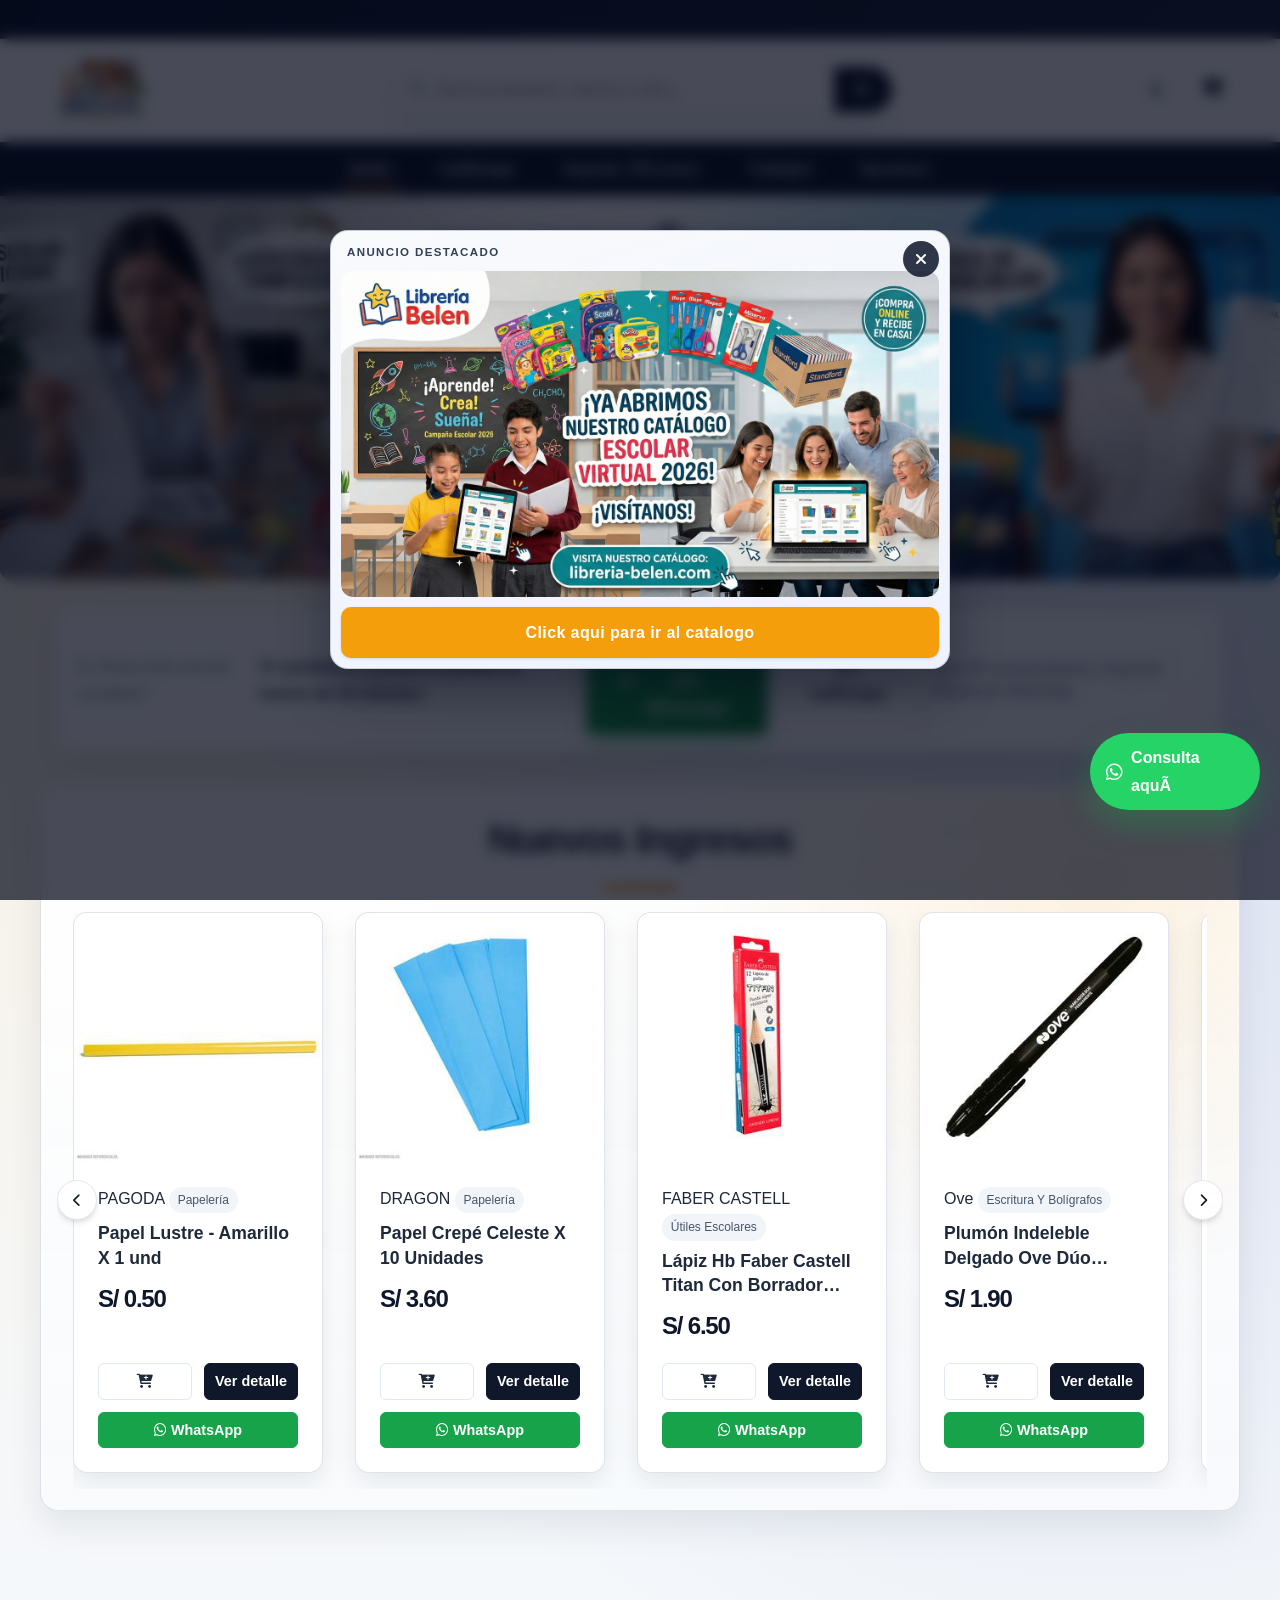
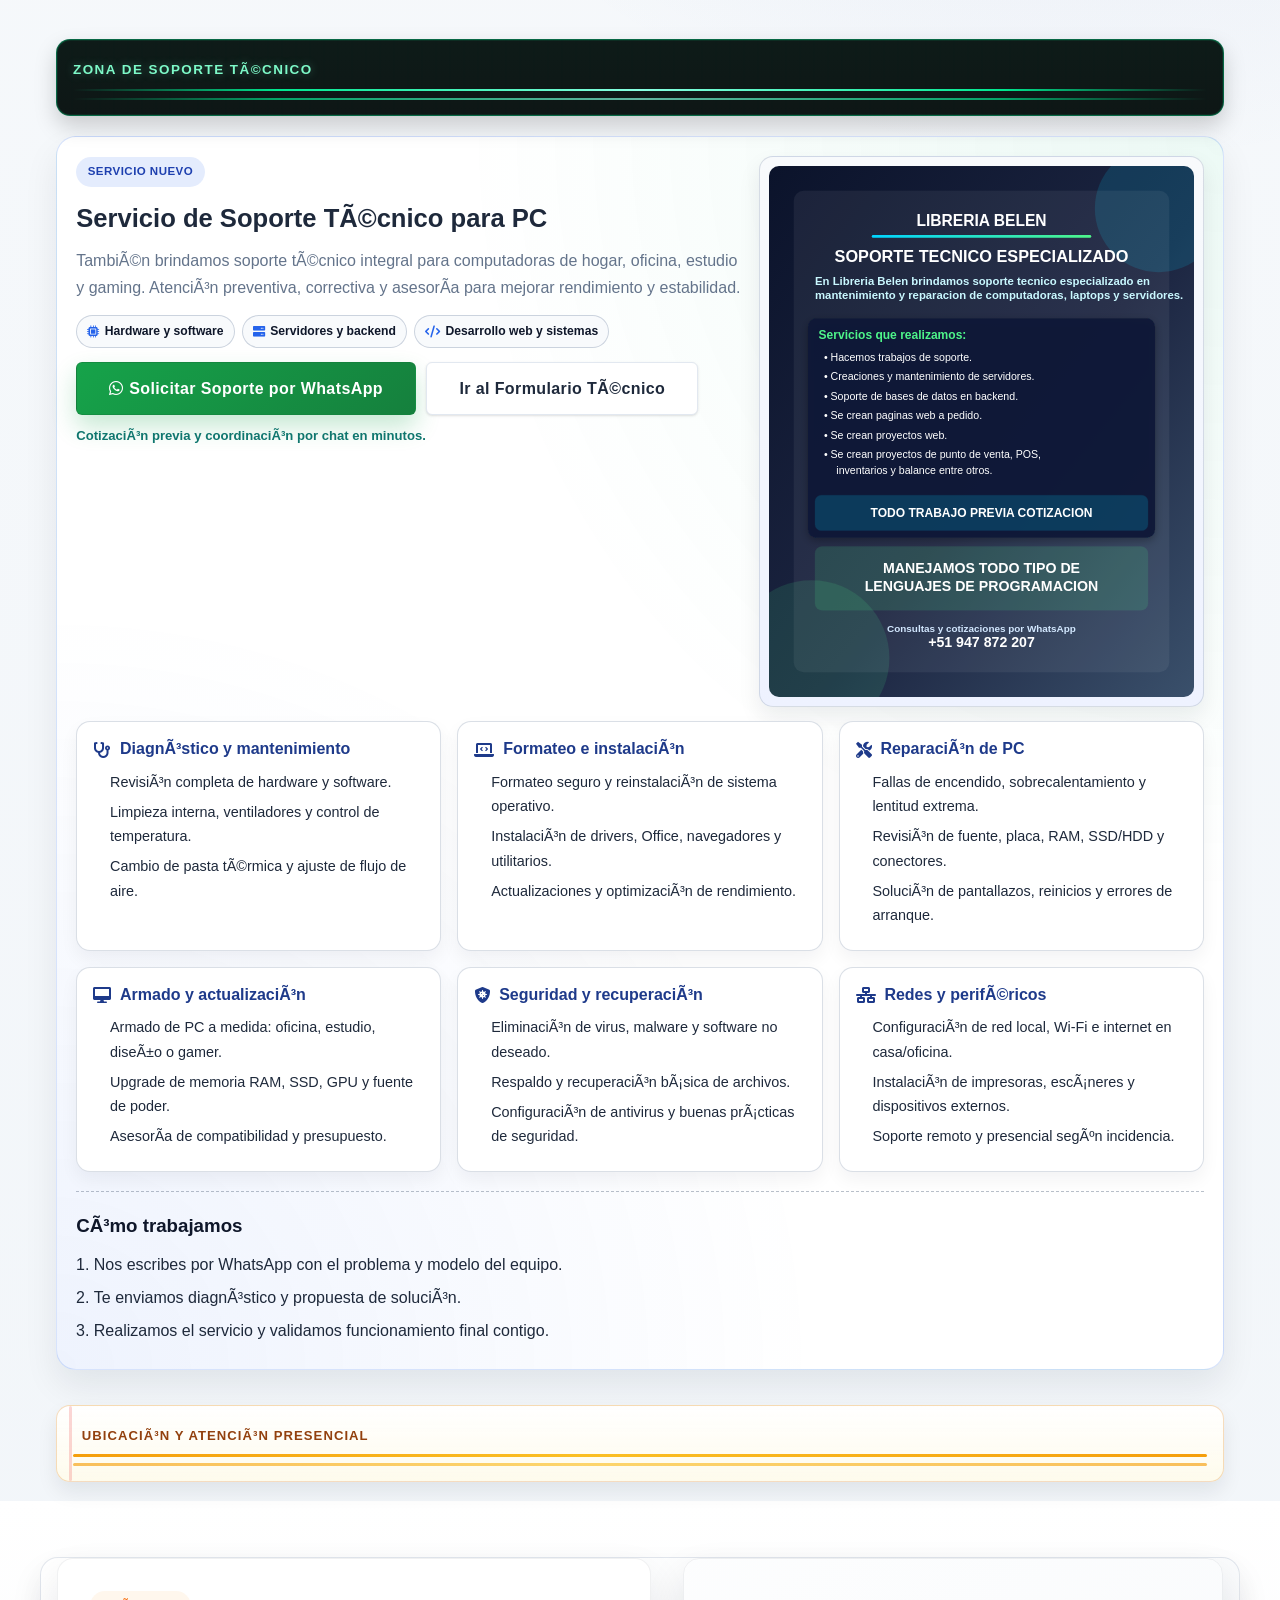
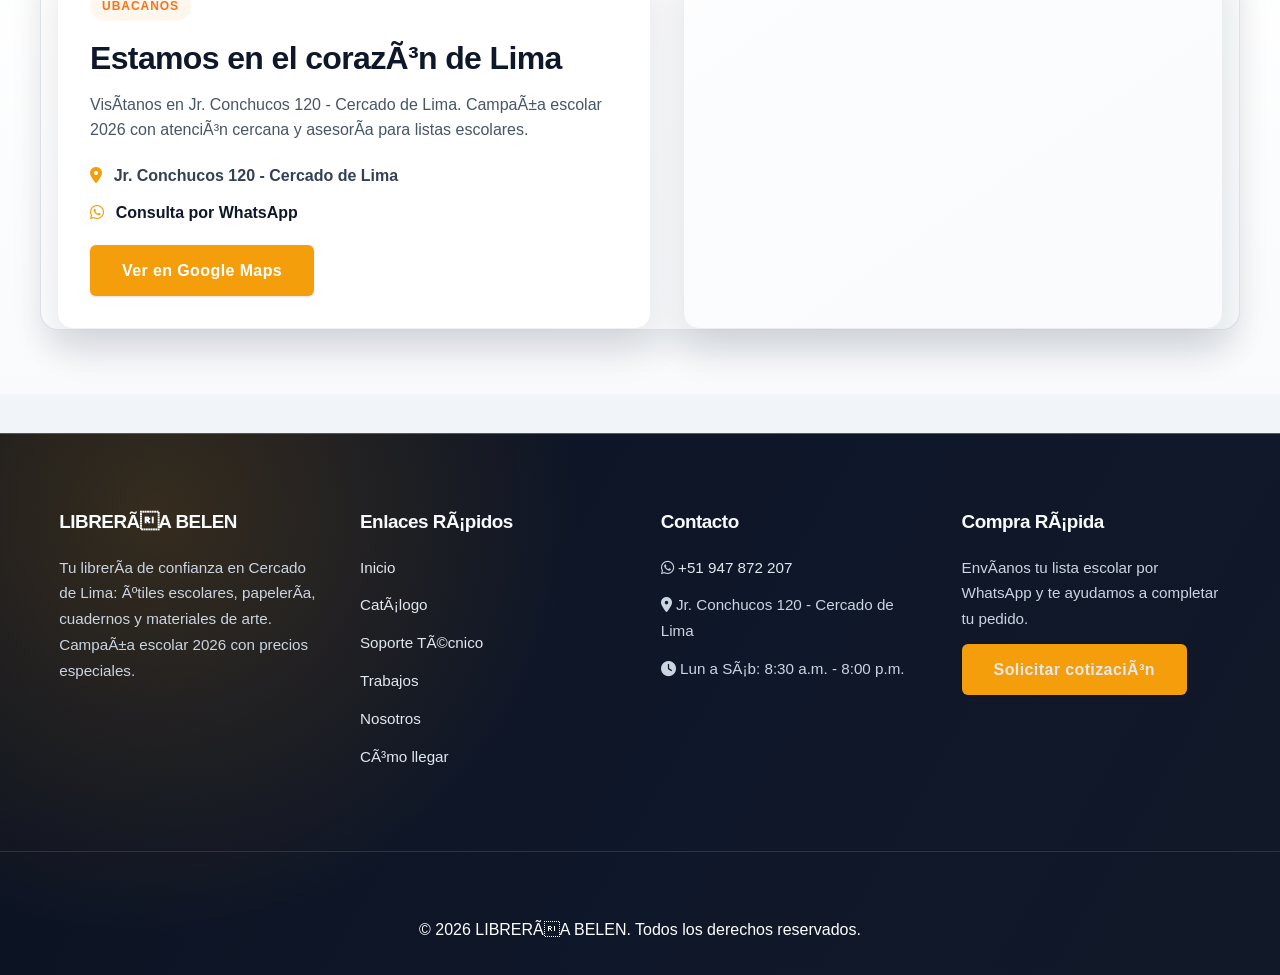
==== index.html @ 39d2ae74 "fix: actualizar block de dibujo empastado OVE a S/ 4.90" ====
﻿<!DOCTYPE html>
<html lang="es">

<head>
    <meta charset="UTF-8">
    <meta name="viewport" content="width=device-width, initial-scale=1.0">
    <meta name="robots" content="index,follow,max-image-preview:large">
    <meta name="author" content="Libreria Belen">
    <meta name="description" content="LibrerÃ­a Belen en Lima: Ãºtiles escolares, papelerÃ­a, cuadernos, arte y oficina. CampaÃ±a escolar 2026, marcas como Faber-Castell y Artesco, envÃ­o gratis en estaciones de la LÃ­nea 1.">
    <meta http-equiv="Content-Security-Policy" content="default-src 'self'; base-uri 'self'; form-action 'self'; frame-ancestors 'self'; object-src 'none'; script-src 'self' 'unsafe-inline' https://static.cloudflareinsights.com; style-src 'self' 'unsafe-inline'; img-src 'self' data: https://via.placeholder.com; font-src 'self'; connect-src 'self' https://cloudflareinsights.com; frame-src https://www.google.com; upgrade-insecure-requests">
    <title>LIBRERÃA BELEN - Suministros de Oficina y Escolares</title>
    <link rel="canonical" href="https://libreria-belen.com/">
    <link rel="alternate" hreflang="es-PE" href="https://libreria-belen.com/">
    <meta property="og:type" content="website">
    <meta property="og:site_name" content="Libreria Belen">
    <meta property="og:title" content="LIBRERIA BELEN - Suministros de Oficina y Escolares">
    <meta property="og:description" content="Utiles escolares, papeleria y materiales de oficina en Cercado de Lima.">
    <meta property="og:url" content="https://libreria-belen.com/">
    <meta property="og:image" content="https://libreria-belen.com/img/logonuevo.png">
    <meta name="twitter:card" content="summary_large_image">
    <meta name="cf-beacon-token" content="YOUR_CF_BEACON_TOKEN">
    <link rel="preload" as="image" href="images/optimized/portada1-1920.jpg" type="image/jpeg">
    <link rel="preconnect" href="https://wa.me" crossorigin>
    <link rel="preconnect" href="https://www.google.com" crossorigin>
    <link rel="stylesheet" href="css/style.css?v=20260227e">
    <link rel="stylesheet" href="vendor/fontawesome/css/all.min.css">
    <script type="application/ld+json">
        {
            "@context": "https://schema.org",
            "@graph": [
                {
                    "@type": "LocalBusiness",
                    "name": "Libreria Belen",
                    "url": "https://libreria-belen.com/",
                    "telephone": "+51 947 872 207",
                    "address": {
                        "@type": "PostalAddress",
                        "streetAddress": "Jr. Conchucos 120",
                        "addressLocality": "Cercado de Lima",
                        "addressCountry": "PE"
                    },
                    "openingHours": "Mo-Sa 08:30-20:00",
                    "sameAs": [
                        "https://wa.me/51947872207"
                    ]
                },
                {
                    "@type": "WebSite",
                    "name": "Libreria Belen",
                    "url": "https://libreria-belen.com/",
                    "potentialAction": {
                        "@type": "SearchAction",
                        "target": "https://libreria-belen.com/catalog?search={search_term_string}",
                        "query-input": "required name=search_term_string"
                    }
                }
            ]
        }
    </script>
</head>

<body class="page-home">
    <a class="skip-link" href="#main-content">Saltar al contenido principal</a>

    <div class="announcement-bar">
        <div class="announcement-content">
            <p><i class="fas fa-store"></i> AtenciÃ³n en tienda: Lun a SÃ¡b de 8:30 a.m. a 8:00 p.m.</p>
            <p><i class="fas fa-train"></i> Delivery gratis en todas las estaciones del tren, Metro de Lima, LÃ­nea 1.</p>
            <a href="https://wa.me/51947872207?text=Hola%20Librer%C3%ADa%20Bel%C3%A9n%2C%20quisiera%20consultar%20sobre%20sus%20productos%2C%20stock%20y%20precios." target="_blank" rel="noopener">
                <i class="fab fa-whatsapp"></i> Pedidos por WhatsApp
            </a>
        </div>
    </div>

    <!-- Encabezado -->
    <header class="main-header">
        <div class="header-container">
            <a href="index.html" class="logo">
                <img src="img/logonuevo.png" alt="LibrerÃ­a Belen" width="220" height="64" decoding="async" fetchpriority="high">
            </a>

            <div class="search-bar" style="position: relative;">
                <input type="text" id="searchInput" placeholder="Buscar productos, marcas y mÃ¡s..."
                    oninput="handleSearchInput(this.value)">
                <button type="button" onclick="executeSearch()" aria-label="Buscar productos"><i class="fas fa-search"></i></button>
                <div id="searchResults" class="search-results-dropdown"></div>
            </div>

            <div class="nav-icons">
                <button type="button" class="theme-toggle" data-theme-toggle aria-label="Cambiar tema visual">
                    <i class="fas fa-moon"></i>
                </button>
                <button type="button" class="cart-icon" onclick="window.location.href='catalog.html'" aria-label="Ir al catÃ¡logo">
                    <!-- For now links to cart page or modal logic later -->
                    <i class="fas fa-shopping-cart"></i>
                    <span class="cart-count" id="cart-count">0</span>
                </button>
                <button type="button" class="mobile-menu-btn" onclick="toggleMobileMenu()" aria-label="Abrir menÃº mÃ³vil">
                    <i class="fas fa-bars"></i>
                </button>
            </div>
        </div>
    </header>

    <!-- Navegacion -->
    <nav class="nav-links">
        <div class="container">
            <ul>
                <li><a href="index.html" class="active">Inicio</a></li>
                <li><a href="catalog.html">CatÃ¡logo</a></li>
                <li><a href="support.html">Soporte TÃ©cnico</a></li>
                <li><a href="trabajos.html">Trabajos</a></li>
                <li><a href="about.html">Nosotros</a></li>
            </ul>
        </div>
    </nav>

    <main id="main-content" class="home-main" tabindex="-1">
    <!-- Seccion hero -->
    <section class="home-hero" data-hero-carousel data-autoplay="true" aria-label="Promociones principales">
        <div class="home-hero-track">
            <article class="home-hero-slide is-active" data-hero-slide>
                <picture class="home-hero-media" aria-hidden="true">
                    <img src="images/optimized/portada1-1920.jpg" alt="Portada principal LibrerÃ­a Belen" width="1920" height="480" fetchpriority="high" loading="eager" decoding="async">
                </picture>
            </article>

            <article class="home-hero-slide" data-hero-slide>
                <picture class="home-hero-media" aria-hidden="true">
                    <img src="images/optimized/portadasoporte1-1920.jpg" alt="Segunda portada LibrerÃ­a Belen" width="1920" height="480" loading="lazy" decoding="async">
                </picture>
            </article>

            <article class="home-hero-slide" data-hero-slide>
                <picture class="home-hero-media" aria-hidden="true">
                    <img src="images/optimized/portadasoporte2-1920.jpg" alt="Tercera portada LibrerÃ­a Belen" width="1920" height="507" loading="lazy" decoding="async">
                </picture>
            </article>

            <article class="home-hero-slide" data-hero-slide>
                <picture class="home-hero-media" aria-hidden="true">
                    <img src="images/optimized/portada-cuatro-1920.jpg" alt="Cuarta portada LibrerÃ­a Belen" width="1920" height="507" loading="lazy" decoding="async">
                </picture>
            </article>

            <article class="home-hero-slide" data-hero-slide>
                <picture class="home-hero-media" aria-hidden="true">
                    <img src="images/optimized/portadacinco-1920.jpg" alt="Quinta portada LibrerÃ­a Belen" width="1920" height="507" loading="lazy" decoding="async">
                </picture>
            </article>
        </div>

        <div class="home-hero-controls" aria-label="Controles del carrusel principal">
            <button type="button" class="home-hero-nav home-hero-prev" data-hero-prev aria-label="Anterior publicaciÃ³n">
                <i class="fas fa-chevron-left" aria-hidden="true"></i>
            </button>
            <div class="home-hero-dots" role="tablist" aria-label="Seleccionar publicaciÃ³n de portada">
                <button type="button" class="home-hero-dot is-active" data-hero-dot aria-label="Ir a publicaciÃ³n 1"></button>
                <button type="button" class="home-hero-dot" data-hero-dot aria-label="Ir a publicaciÃ³n 2"></button>
                <button type="button" class="home-hero-dot" data-hero-dot aria-label="Ir a publicaciÃ³n 3"></button>
                <button type="button" class="home-hero-dot" data-hero-dot aria-label="Ir a publicaciÃ³n 4"></button>
                <button type="button" class="home-hero-dot" data-hero-dot aria-label="Ir a publicaciÃ³n 5"></button>
            </div>
            <button type="button" class="home-hero-nav home-hero-next" data-hero-next aria-label="Siguiente publicaciÃ³n">
                <i class="fas fa-chevron-right" aria-hidden="true"></i>
            </button>
        </div>
    </section>

    <section class="container conversion-strip reveal-on-scroll">
        <div class="conversion-strip-card">
            <p>Â¿Tienes lista escolar completa?</p>
            <strong>Te ayudamos a armar tu pedido en menos de 10 minutos.</strong>
            <div class="conversion-strip-actions">
                <a href="https://wa.me/51947872207?text=Hola%20Librer%C3%ADa%20Bel%C3%A9n%2C%20quisiera%20consultar%20sobre%20sus%20productos%2C%20stock%20y%20precios." class="btn btn-primary btn-whatsapp-priority" data-cta-id="home_strip_whatsapp" target="_blank" rel="noopener"><i class="fab fa-whatsapp"></i> Empezar por WhatsApp</a>
                <a href="catalog.html" class="btn btn-outline-light">Ver catÃ¡logo</a>
            </div>
            <p class="conversion-strip-note">AtenciÃ³n personalizada y respuesta rÃ¡pida por WhatsApp.</p>
        </div>
    </section>

<!-- Carrusel destacado -->
    <section class="container home-featured">
        <h2 class="section-title">Nuevos Ingresos</h2>
        <div class="carousel-container">
            <button type="button" class="carousel-btn prev" onclick="scrollCarousel(-1)" aria-label="Desplazar carrusel a la izquierda"><i class="fas fa-chevron-left"></i></button>
            <div class="carousel-track" id="featured-carousel">
                <!-- Random products will be loaded via JS -->
                <p style="text-align: center; width: 100%; padding: 2rem;">Cargando novedades...</p>
            </div>
            <button type="button" class="carousel-btn next" onclick="scrollCarousel(1)" aria-label="Desplazar carrusel a la derecha"><i class="fas fa-chevron-right"></i></button>
        </div>
    </section>

<section class="container matrix-divider-section reveal-on-scroll" aria-label="SeparaciÃ³n de secciones">
        <div class="matrix-divider" role="presentation">
            <span class="matrix-divider-label">Zona de Soporte TÃ©cnico</span>
            <span class="matrix-divider-line"></span>
            <span class="matrix-divider-line"></span>
        </div>
    </section>

    <section id="soporte-tecnico" class="container support-tech-section reveal-on-scroll">
        <div class="support-tech-shell">
            <div class="support-tech-top">
                <div class="support-tech-head">
                    <span class="support-tech-badge">Servicio nuevo</span>
                    <h2>Servicio de Soporte TÃ©cnico para PC</h2>
                    <p>TambiÃ©n brindamos soporte tÃ©cnico integral para computadoras de hogar, oficina, estudio y gaming. AtenciÃ³n preventiva, correctiva y asesorÃ­a para mejorar rendimiento y estabilidad.</p>
                    <div class="support-tech-stats">
                        <span><i class="fas fa-microchip"></i> Hardware y software</span>
                        <span><i class="fas fa-server"></i> Servidores y backend</span>
                        <span><i class="fas fa-code"></i> Desarrollo web y sistemas</span>
                    </div>
                    <div class="support-tech-actions">
                        <a class="btn btn-primary btn-whatsapp-priority" href="https://wa.me/51947872207?text=Hola%2C%20necesito%20soporte%20t%C3%A9cnico%20para%20mi%20PC.%20Quisiera%20informaci%C3%B3n%20sobre%20diagn%C3%B3stico%2C%20reparaci%C3%B3n%2C%20formateo%20o%20armado." data-cta-id="home_support_whatsapp" target="_blank" rel="noopener"><i class="fab fa-whatsapp"></i> Solicitar Soporte por WhatsApp</a>
                        <a class="btn btn-outline-light" href="support.html">Ir al Formulario TÃ©cnico</a>
                        <span class="support-cta-note">CotizaciÃ³n previa y coordinaciÃ³n por chat en minutos.</span>
                    </div>
                </div>
                <div class="support-tech-visual" aria-hidden="true">
                    <img src="img/publicidad-soporte-tecnico.svg" alt="Publicidad soporte tÃ©cnico">
                </div>
            </div>
            <div class="support-tech-grid">
                <article class="support-tech-card">
                    <h3><i class="fas fa-stethoscope"></i> DiagnÃ³stico y mantenimiento</h3>
                    <ul>
                        <li>RevisiÃ³n completa de hardware y software.</li>
                        <li>Limpieza interna, ventiladores y control de temperatura.</li>
                        <li>Cambio de pasta tÃ©rmica y ajuste de flujo de aire.</li>
                    </ul>
                </article>
                <article class="support-tech-card">
                    <h3><i class="fas fa-laptop-code"></i> Formateo e instalaciÃ³n</h3>
                    <ul>
                        <li>Formateo seguro y reinstalaciÃ³n de sistema operativo.</li>
                        <li>InstalaciÃ³n de drivers, Office, navegadores y utilitarios.</li>
                        <li>Actualizaciones y optimizaciÃ³n de rendimiento.</li>
                    </ul>
                </article>
                <article class="support-tech-card">
                    <h3><i class="fas fa-tools"></i> ReparaciÃ³n de PC</h3>
                    <ul>
                        <li>Fallas de encendido, sobrecalentamiento y lentitud extrema.</li>
                        <li>RevisiÃ³n de fuente, placa, RAM, SSD/HDD y conectores.</li>
                        <li>SoluciÃ³n de pantallazos, reinicios y errores de arranque.</li>
                    </ul>
                </article>
                <article class="support-tech-card">
                    <h3><i class="fas fa-desktop"></i> Armado y actualizaciÃ³n</h3>
                    <ul>
                        <li>Armado de PC a medida: oficina, estudio, diseÃ±o o gamer.</li>
                        <li>Upgrade de memoria RAM, SSD, GPU y fuente de poder.</li>
                        <li>AsesorÃ­a de compatibilidad y presupuesto.</li>
                    </ul>
                </article>
                <article class="support-tech-card">
                    <h3><i class="fas fa-shield-virus"></i> Seguridad y recuperaciÃ³n</h3>
                    <ul>
                        <li>EliminaciÃ³n de virus, malware y software no deseado.</li>
                        <li>Respaldo y recuperaciÃ³n bÃ¡sica de archivos.</li>
                        <li>ConfiguraciÃ³n de antivirus y buenas prÃ¡cticas de seguridad.</li>
                    </ul>
                </article>
                <article class="support-tech-card">
                    <h3><i class="fas fa-network-wired"></i> Redes y perifÃ©ricos</h3>
                    <ul>
                        <li>ConfiguraciÃ³n de red local, Wi-Fi e internet en casa/oficina.</li>
                        <li>InstalaciÃ³n de impresoras, escÃ¡neres y dispositivos externos.</li>
                        <li>Soporte remoto y presencial segÃºn incidencia.</li>
                    </ul>
                </article>
            </div>
            <div class="support-tech-process">
                <h3>CÃ³mo trabajamos</h3>
                <ol>
                    <li>Nos escribes por WhatsApp con el problema y modelo del equipo.</li>
                    <li>Te enviamos diagnÃ³stico y propuesta de soluciÃ³n.</li>
                    <li>Realizamos el servicio y validamos funcionamiento final contigo.</li>
                </ol>
            </div>
        </div>
    </section>

    <section class="container library-divider-section reveal-on-scroll" aria-label="SeparaciÃ³n de ubicaciÃ³n">
        <div class="library-divider" role="presentation">
            <span class="library-divider-label">UbicaciÃ³n y atenciÃ³n presencial</span>
            <span class="library-divider-line"></span>
            <span class="library-divider-line"></span>
        </div>
    </section>

    <!-- Location Section -->
    <section class="location-section">
        <div class="container location-grid">
            <div class="location-card">
                <div class="location-title">
                    <span class="location-badge">UbÃ­canos</span>
                    <h2>Estamos en el corazÃ³n de Lima</h2>
                    <p>VisÃ­tanos en Jr. Conchucos 120 - Cercado de Lima. CampaÃ±a escolar 2026 con atenciÃ³n cercana y asesorÃ­a para listas escolares.</p>
                </div>
                <div class="location-details">
                    <div><i class="fas fa-map-marker-alt"></i> Jr. Conchucos 120 - Cercado de Lima</div>
                    <div><i class="fab fa-whatsapp"></i> <a href="https://wa.me/51947872207?text=Hola%20Librer%C3%ADa%20Bel%C3%A9n%2C%20quisiera%20consultar%20sobre%20sus%20productos%2C%20stock%20y%20precios." target="_blank" rel="noopener">Consulta por WhatsApp</a></div>
                </div>
                <div class="location-actions">
                    <a class="btn btn-primary" href="https://maps.app.goo.gl/QyMt76Eo8Yr2KrZt5" target="_blank" rel="noopener">Ver en Google Maps</a>
                </div>
            </div>
            <div class="location-map">
                <iframe
                    title="UbicaciÃ³n LibrerÃ­a Belen"
                    src="https://www.google.com/maps?q=-12.044322104838658,-77.01129263126799&output=embed"
                    loading="lazy"
                    referrerpolicy="no-referrer-when-downgrade">
                </iframe>
            </div>
        </div>
    </section>

    </main>

    <!-- Pie de pagina -->
    <footer>
        <div class="container footer-content">
            <div class="footer-section">
                <h3>LIBRERÃA BELEN</h3>
                <p>Tu librerÃ­a de confianza en Cercado de Lima: Ãºtiles escolares, papelerÃ­a, cuadernos y materiales de arte. CampaÃ±a escolar 2026 con precios especiales.</p>
            </div>
            <div class="footer-section">
                <h3>Enlaces RÃ¡pidos</h3>
                <ul>
                    <li><a href="index.html">Inicio</a></li>
                    <li><a href="catalog.html">CatÃ¡logo</a></li>
                    <li><a href="support.html">Soporte TÃ©cnico</a></li>
                    <li><a href="trabajos.html">Trabajos</a></li>
                    <li><a href="about.html">Nosotros</a></li>
                    <li><a href="https://maps.app.goo.gl/QyMt76Eo8Yr2KrZt5" target="_blank" rel="noopener">CÃ³mo llegar</a></li>
                </ul>
            </div>
            <div class="footer-section">
                <h3>Contacto</h3>
                <p>
                    <i class="fab fa-whatsapp"></i>
                    <a href="https://wa.me/51947872207?text=Hola%20Librer%C3%ADa%20Bel%C3%A9n%2C%20quisiera%20consultar%20sobre%20sus%20productos%2C%20stock%20y%20precios." target="_blank" rel="noopener">+51 947 872 207</a>
                </p>
                <p><i class="fas fa-map-marker-alt"></i> Jr. Conchucos 120 - Cercado de Lima</p>
                <p><i class="fas fa-clock"></i> Lun a SÃ¡b: 8:30 a.m. - 8:00 p.m.</p>
            </div>
            <div class="footer-section">
                <h3>Compra RÃ¡pida</h3>
                <p>EnvÃ­anos tu lista escolar por WhatsApp y te ayudamos a completar tu pedido.</p>
                <a class="btn btn-primary" href="https://wa.me/51947872207?text=Hola%20Librer%C3%ADa%20Bel%C3%A9n%2C%20quisiera%20consultar%20sobre%20sus%20productos%2C%20stock%20y%20precios." target="_blank" rel="noopener">Solicitar cotizaciÃ³n</a>
            </div>
        </div>
        <div
            style="text-align: center; padding-top: var(--spacing-lg); border-top: 1px solid #333; margin-top: var(--spacing-lg);">
            <p>&copy; <span data-current-year>2026</span> LIBRERÃA BELEN. Todos los derechos reservados.</p>
        </div>
    </footer>

    <!-- Anuncio emergente de ingreso -->
    <div id="entryAnnouncementModal" class="modal entry-announcement-modal" aria-hidden="true" role="dialog" aria-modal="true" aria-labelledby="entryAnnouncementTitle">
        <div class="modal-content entry-announcement-content">
            <button type="button" class="entry-announcement-close" data-announcement-close aria-label="Cerrar anuncio">
                <i class="fas fa-times" aria-hidden="true"></i>
            </button>
            <p id="entryAnnouncementTitle" class="entry-announcement-kicker">Anuncio destacado</p>
            <a class="entry-announcement-link" href="catalog.html" aria-label="Ir al catalogo">
                <img class="entry-announcement-image" src="images/Publicidad%20nueva%20para%20libreria.png" alt="Anuncio destacado de Libreria Belen" width="900" height="900" loading="eager" decoding="async">
            </a>
            <a class="btn btn-primary entry-announcement-cta" href="catalog.html">Click aqui para ir al catalogo</a>
        </div>
    </div>

    <!-- Modal de detalle del producto -->
    <div id="productDetailModal" class="modal">
        <div class="modal-content product-detail-content">
            <span class="close-modal" onclick="closeProductModal()">&times;</span>
            <div class="product-detail-grid">
                <div class="detail-image-container">
                    <img id="detailImage" src="" alt="Producto">
                    <p class="image-disclaimer">Imagen de referencia, LibrerÃ­a Belen no es dueÃ±a ni autora de esta imagen.</p>
                </div>
                <div class="detail-info-container">
                    <h2 id="detailTitle">TÃ­tulo del Producto</h2>
                    <div class="detail-meta">
                        <span id="detailPrice" class="detail-price">S/ 0.00</span>
                        <div id="detailRating" class="product-rating"></div>
                    </div>

                    <div class="detail-section">
                        <h4>DescripciÃ³n</h4>
                        <p id="detailDescription">DescripciÃ³n detallada...</p>
                    </div>

                    <div class="detail-section">
                        <h4>Cualidades</h4>
                        <ul id="detailFeatures"></ul>
                    </div>

                    <div class="detail-section">
                        <h4>Para quÃ© sirve</h4>
                        <ul id="detailUsage"></ul>
                    </div>

                    <div class="detail-actions">
                        <div class="qty-selector">
                            <button onclick="adjustDetailQty(-1)">-</button>
                            <span id="detailQty">1</span>
                            <button onclick="adjustDetailQty(1)">+</button>
                        </div>
                        <button class="btn btn-primary" id="detailAddBtn" onclick="addToCartFromDetail()">Agregar al Carrito</button>
                        <button class="btn btn-whatsapp-detail" id="detailWhatsAppBtn" onclick="contactViaProductWhatsAppFromDetail()"><i class="fab fa-whatsapp"></i> Consultar por WhatsApp</button>
                    </div>
                </div>
            </div>
        </div>
    </div>

    <!-- Navegacion inferior movil -->
    <nav class="mobile-bottom-nav">
        <a href="index.html" class="active">
            <i class="fas fa-home"></i>
            <span>Inicio</span>
        </a>
        <a href="catalog.html">
            <i class="fas fa-th"></i>
            <span>CatÃ¡logo</span>
        </a>
        <a href="#" onclick="openCart(); return false;">
            <i class="fas fa-shopping-cart"></i>
            <span>Carrito</span>
        </a>
        <a href="about.html">
            <i class="fas fa-info-circle"></i>
            <span>Nosotros</span>
        </a>
        <a href="support.html">
            <i class="fas fa-tools"></i>
            <span>Soporte</span>
        </a>
    </nav>

    <a class="whatsapp-float" href="https://wa.me/51947872207?text=Hola%20Librer%C3%ADa%20Bel%C3%A9n%2C%20quisiera%20consultar%20sobre%20sus%20productos%2C%20stock%20y%20precios." data-cta-id="home_fab_whatsapp" target="_blank" rel="noopener">
        <i class="fab fa-whatsapp"></i>
        <span>Consulta aquÃ­</span>
    </a>

    <script src="data/products.js?v=20260228e" defer></script>
    <script src="js/app.js?v=20260228e" defer></script>
</body>

</html>
---- css/style.css ----
:root {
    /* Colors - Premium Navy & Gold Palette */
    --primary-color: #0f172a;
    /* Slate 900 */
    --primary-light: #334155;
    /* Slate 700 */
    --accent-color: #f59e0b;
    /* Amber 500 */
    --accent-hover: #d97706;
    /* Amber 600 */
    --bg-color: #f8fafc;
    /* Slate 50 */
    --surface-color: #ffffff;
    --text-color: #1e293b;
    /* Slate 800 */
    --text-light: #64748b;
    /* Slate 500 */
    --border-color: #e2e8f0;
    /* Slate 200 */

    /* Spacing - More breathing room */
    --spacing-xs: 0.5rem;
    /* 8px */
    --spacing-sm: 1rem;
    /* 16px */
    --spacing-md: 2rem;
    /* 32px - Increased */
    --spacing-lg: 4rem;
    /* 64px - Increased */
    --spacing-xl: 8rem;
    /* 128px - Increased */

    /* Typography */
    --font-heading: 'Inter', sans-serif;
    --font-body: 'Inter', sans-serif;

    /* Shadows - Soft & Modern */
    --shadow-sm: 0 1px 3px 0 rgb(0 0 0 / 0.1), 0 1px 2px -1px rgb(0 0 0 / 0.1);
    --shadow-md: 0 4px 6px -1px rgb(0 0 0 / 0.1), 0 2px 4px -1px rgb(0 0 0 / 0.06);
    --shadow-lg: 0 10px 15px -3px rgb(0 0 0 / 0.1), 0 4px 6px -4px rgb(0 0 0 / 0.1);
    --shadow-inner: inset 0 2px 4px 0 rgb(0 0 0 / 0.05);

    /* Transitions */
    --transition-fast: 0.2s cubic-bezier(0.4, 0, 0.2, 1);
    --transition-smooth: 0.3s cubic-bezier(0.4, 0, 0.2, 1);
}

:root[data-theme="night"] {
    --primary-color: #dbeafe;
    --primary-light: #93c5fd;
    --accent-color: #f59e0b;
    --accent-hover: #fbbf24;
    --bg-color: #0b1220;
    --surface-color: #111a2e;
    --text-color: #e2e8f0;
    --text-light: #94a3b8;
    --border-color: #22314d;
}

* {
    margin: 0;
    padding: 0;
    box-sizing: border-box;
}

body {
    font-family: var(--font-body);
    background-color: var(--bg-color);
    color: var(--text-color);
    line-height: 1.7;
    -webkit-font-smoothing: antialiased;
}

html,
body {
    max-width: 100%;
    overflow-x: hidden;
}

:focus-visible {
    outline: 3px solid rgba(245, 158, 11, 0.7);
    outline-offset: 2px;
}

.skip-link {
    position: absolute;
    left: -9999px;
    top: auto;
    width: 1px;
    height: 1px;
    overflow: hidden;
    z-index: 5000;
}

.skip-link:focus {
    left: 1rem;
    top: 1rem;
    width: auto;
    height: auto;
    background: #0f172a;
    color: #fff;
    padding: 0.65rem 1rem;
    border-radius: 8px;
    box-shadow: var(--shadow-md);
}

.announcement-bar {
    background: linear-gradient(90deg, #0f172a, #1e293b);
    color: #f8fafc;
    font-size: 0.9rem;
    overflow: hidden;
}

.announcement-content {
    margin: 0;
    padding: 0.45rem var(--spacing-sm);
    display: inline-flex;
    width: max-content;
    max-width: none;
    align-items: center;
    gap: 2rem;
    white-space: nowrap;
    padding-left: 100%;
    animation: announcementTicker 24s linear infinite;
}

.announcement-content:hover {
    animation-play-state: paused;
}

.announcement-content p {
    margin: 0;
    display: inline-flex;
    align-items: center;
    gap: 0.45rem;
}

.announcement-content a {
    color: #fcd34d;
    font-weight: 700;
    display: inline-flex;
    align-items: center;
    gap: 0.4rem;
}

@keyframes announcementTicker {
    0% {
        transform: translateX(0);
    }
    100% {
        transform: translateX(-100%);
    }
}

a {
    text-decoration: none;
    color: inherit;
}

ul {
    list-style: none;
}

img {
    max-width: 100%;
    height: auto;
    display: block;
}

/* Encabezado */
.main-header {
    background-color: var(--surface-color);
    /* White header for cleanliness */
    color: var(--text-color);
    padding: var(--spacing-sm) 0;
    position: static;
    box-shadow: none;
    border-bottom: 1px solid var(--border-color);
}

.header-container {
    max-width: 1200px;
    margin: 0 auto;
    padding: 0 var(--spacing-sm);
    display: flex;
    justify-content: space-between;
    align-items: center;
    gap: var(--spacing-md);
}

.logo {
    font-size: 1.5rem;
    font-weight: 800;
    color: var(--primary-color);
    letter-spacing: -0.025em;
    text-transform: uppercase;
    display: flex;
    align-items: center;
    line-height: 1;
}

.logo span {
    color: var(--accent-color);
}

.logo img {
    height: 70px;
    width: auto;
    display: block;
}

.search-bar {
    flex: 1;
    max-width: 500px;
    display: flex;
    box-shadow: 0 10px 25px rgba(15, 23, 42, 0.08);
    border-radius: 999px;
    overflow: hidden;
    border: 1px solid rgba(15, 23, 42, 0.08);
    background: #fff;
    position: relative;
}

.search-bar input {
    width: 100%;
    padding: 0.85rem 1.2rem 0.85rem 2.75rem;
    border: none;
    outline: none;
    font-size: 0.98rem;
    color: var(--text-color);
    background: transparent;
}

.search-bar button {
    background: linear-gradient(135deg, var(--primary-color), #0f172a);
    border: none;
    padding: 0 1.4rem;
    cursor: pointer;
    color: #fff;
    transition: var(--transition-fast);
}

.search-bar button:hover {
    transform: translateY(-1px);
    box-shadow: 0 8px 18px rgba(15, 23, 42, 0.25);
}

.search-bar::before {
    content: "\f002";
    font-family: "Font Awesome 6 Free";
    font-weight: 900;
    position: absolute;
    left: 16px;
    top: 50%;
    transform: translateY(-50%);
    color: rgba(15, 23, 42, 0.45);
    pointer-events: none;
}

.search-bar:focus-within {
    border-color: rgba(245, 158, 11, 0.5);
    box-shadow: 0 14px 30px rgba(245, 158, 11, 0.2);
}

.nav-icons {
    display: flex;
    gap: 1.5rem;
    align-items: center;
}

.cart-icon {
    position: relative;
    cursor: pointer;
    font-size: 1.25rem;
    color: var(--primary-color);
    transition: var(--transition-fast);
    background: none;
    border: none;
}

.cart-icon:hover {
    color: var(--accent-color);
}

.cart-count {
    position: absolute;
    top: -8px;
    right: -10px;
    background-color: var(--accent-color);
    color: white;
    font-size: 0.7rem;
    font-weight: bold;
    min-width: 18px;
    height: 18px;
    padding: 0 4px;
    border-radius: 10px;
    display: flex;
    align-items: center;
    justify-content: center;
    box-shadow: var(--shadow-sm);
}

.cart-count.is-empty {
    display: none;
}

/* Barra de navegacion (secundaria) */
.nav-links {
    background: linear-gradient(90deg, #0f172a, #111827);
    box-shadow: 0 10px 25px rgba(15, 23, 42, 0.35);
    border-top: 1px solid rgba(255, 255, 255, 0.06);
}

.nav-links .container {
    max-width: 1200px;
    margin: 0 auto;
    padding: 0 var(--spacing-sm);
}

.nav-links ul {
    display: flex;
    gap: 2rem;
    justify-content: center;
}

.nav-links a {
    display: block;
    padding: 0.85rem 0.5rem;
    font-weight: 600;
    color: rgba(255, 255, 255, 0.85);
    transition: var(--transition-fast);
    position: relative;
    font-size: 0.95rem;
    letter-spacing: 0.02em;
}

.nav-links a:hover {
    color: #fff;
    transform: translateY(-1px);
}

.nav-links a.active {
    color: white;
    font-weight: 600;
}

.nav-links a.active::after {
    content: '';
    position: absolute;
    bottom: 6px;
    left: 0;
    right: 0;
    height: 3px;
    background: linear-gradient(90deg, #f59e0b, #f97316);
    border-radius: 2px;
}

/* Seccion hero */
.hero {
    background-color: var(--primary-color);
    padding: 0;
    height: 500px;
    display: flex;
    align-items: stretch;
    justify-content: center;
    text-align: center;
    color: var(--text-color);
    margin-bottom: 3rem;
    border-radius: 0 0 20px 20px;
    overflow: hidden;
}

.hero h1 {
    font-size: 3.5rem;
    /* Larger title */
    margin-bottom: 1.5rem;
    font-weight: 800;
    color: #000;
    letter-spacing: -0.05em;
    line-height: 1.2;
    text-shadow: none;
}

.hero p {
    font-size: 1.25rem;
    margin-bottom: 2.5rem;
    opacity: 1;
    color: #000;
    max-width: 600px;
    margin-left: auto;
    margin-right: auto;
    font-weight: 700;
}

.hero-carousel {
    position: relative;
}

.hero-slide {
    position: absolute;
    inset: 0;
    display: flex;
    align-items: center;
    justify-content: center;
    background-size: cover;
    background-position: center;
    opacity: 0;
    transition: opacity 0.6s ease;
}

.hero-slide.active {
    opacity: 1;
    z-index: 1;
}

.hero-slide .container {
    padding: 2rem 1rem;
}

.hero-dot {
    width: 10px;
    height: 10px;
    border-radius: 50%;
    border: none;
    background: rgba(15, 23, 42, 0.25);
    cursor: pointer;
}

.hero-dot.active {
    background: #f59e0b;
}

.btn {
    display: inline-flex;
    align-items: center;
    justify-content: center;
    padding: 0.75rem 2rem;
    border-radius: 6px;
    font-weight: 600;
    text-align: center;
    cursor: pointer;
    transition: var(--transition-smooth);
    border: none;
    font-size: 1rem;
    letter-spacing: 0.025em;
    box-shadow: var(--shadow-sm);
}

.btn:hover {
    transform: translateY(-1px);
    box-shadow: var(--shadow-md);
}

.btn-primary {
    background-color: var(--accent-color);
    color: white;
}

.btn-primary:hover {
    background-color: var(--accent-hover);
}

/* Location Section */
.location-section {
    background: linear-gradient(180deg, #ffffff 0%, #f8fafc 100%);
    padding: 3.5rem 0 4rem;
    margin-bottom: 2rem;
    padding-left: 0.25rem;
    padding-right: 0.25rem;
}

.location-grid {
    display: grid;
    grid-template-columns: 1.1fr 1fr;
    gap: 2rem;
    align-items: stretch;
    border: 1px solid rgba(148, 163, 184, 0.26);
    border-radius: 18px;
    padding: 1rem;
    background:
        linear-gradient(145deg, rgba(255, 255, 255, 0.96), rgba(248, 250, 252, 0.96)),
        #fff;
    box-shadow: 0 16px 32px rgba(15, 23, 42, 0.08);
}

.location-card {
    background: #fff;
    border-radius: 16px;
    padding: 2rem;
    box-shadow: 0 20px 40px rgba(15, 23, 42, 0.1);
    border: 1px solid rgba(15, 23, 42, 0.06);
    display: flex;
    flex-direction: column;
    gap: 1.2rem;
}

.location-title h2 {
    margin: 0 0 0.4rem;
    font-size: 2rem;
    letter-spacing: -0.02em;
    color: #0f172a;
}

.location-title p {
    margin: 0;
    color: #475569;
    font-size: 1rem;
    line-height: 1.6;
}

.location-badge {
    display: inline-flex;
    align-items: center;
    padding: 0.3rem 0.75rem;
    background: #fff7ed;
    color: #f97316;
    border-radius: 999px;
    font-weight: 700;
    font-size: 0.75rem;
    text-transform: uppercase;
    letter-spacing: 0.08em;
    margin-bottom: 0.6rem;
}

.location-details {
    display: grid;
    gap: 0.6rem;
    color: #334155;
    font-weight: 600;
}

.location-details i {
    color: #f59e0b;
    margin-right: 0.45rem;
}

.location-details a {
    color: #0f172a;
    text-decoration: none;
}

.location-actions {
    margin-top: auto;
}

.location-map {
    border-radius: 16px;
    overflow: hidden;
    box-shadow: 0 20px 40px rgba(15, 23, 42, 0.12);
    border: 1px solid rgba(15, 23, 42, 0.06);
    min-height: 360px;
}

.location-map iframe {
    width: 100%;
    height: 100%;
    border: 0;
    min-height: 360px;
}

@media (max-width: 900px) {
    .location-grid {
        grid-template-columns: 1fr;
    }
}

/* Animacion CTA del hero */
.hero .btn-primary {
    position: relative;
    animation: heroPulse 1.6s ease-in-out infinite;
    box-shadow: 0 10px 25px rgba(0, 0, 0, 0.2), 0 0 0 rgba(245, 158, 11, 0.6);
}

.hero .btn-primary::after {
    content: "";
    position: absolute;
    inset: -8px;
    border-radius: inherit;
    border: 2px solid rgba(245, 158, 11, 0.45);
    opacity: 0;
    animation: heroRing 1.6s ease-out infinite;
}

@keyframes heroPulse {
    0% { transform: translateY(0) scale(1); }
    40% { transform: translateY(-4px) scale(1.03); }
    70% { transform: translateY(1px) scale(0.99); }
    100% { transform: translateY(0) scale(1); }
}

@keyframes heroRing {
    0% { opacity: 0.7; transform: scale(0.98); }
    100% { opacity: 0; transform: scale(1.15); }
}

/* Cuadricula de productos */
.container {
    max-width: 1200px;
    margin: 0 auto;
    padding: 0 var(--spacing-sm);
}

.section-title {
    font-size: 2rem;
    margin-bottom: 2rem;
    color: var(--text-color);
    border-left: none;
    /* Remove conflicting style */
    padding-left: 0;
    text-align: center;
    font-weight: 800;
    letter-spacing: -0.03em;
    position: relative;
    padding-bottom: 1rem;
}

.section-title::after {
    content: '';
    position: absolute;
    bottom: 0;
    left: 50%;
    transform: translateX(-50%);
    width: 60px;
    height: 4px;
    background-color: var(--accent-color);
    border-radius: 2px;
}

.product-grid {
    display: grid;
    grid-template-columns: repeat(auto-fill, minmax(220px, 1fr));
    gap: var(--spacing-md);
    margin-bottom: var(--spacing-xl);
}

.product-card {
    background: white;
    border: 1px solid var(--border-color);
    border-radius: 12px;
    overflow: hidden;
    transition: var(--transition-smooth);
    display: flex;
    flex-direction: column;
    box-shadow: var(--shadow-sm);
}

.product-card:hover {
    box-shadow: var(--shadow-lg);
    transform: translateY(-4px);
    border-color: var(--accent-color);
}

.product-image {
    width: 100%;
    aspect-ratio: 1;
    background-color: #f1f5f9;
    overflow: hidden;
    position: relative;
}

.product-image img {
    width: 100%;
    height: 100%;
    object-fit: cover;
    transition: transform 0.5s ease;
}

.product-card:hover .product-image img {
    transform: scale(1.05);
}

.product-info {
    padding: 1.5rem;
    display: flex;
    flex-direction: column;
    flex: 1;
}

.product-title {
    font-size: 1.1rem;
    margin-bottom: 0.5rem;
    font-weight: 600;
    line-height: 1.4;
    color: var(--text-color);
    display: -webkit-box;
    -webkit-line-clamp: 2;
    line-clamp: 2;
    /* Fix linting error */
    -webkit-box-orient: vertical;
    overflow: hidden;
}

.product-price {
    font-size: 1.5rem;
    color: var(--primary-color);
    font-weight: 800;
    margin-bottom: 1rem;
    letter-spacing: -0.05em;
}

.cart-item-price {
    color: var(--primary-color);
    font-weight: 700;
    font-size: 0.95rem;
}

.price-range-labels {
    display: flex;
    justify-content: space-between;
    margin-top: 5px;
    font-size: 0.9rem;
}

.prices-pending .product-price,
.prices-pending .detail-price,
.prices-pending .search-item-price,
.prices-pending .cart-item-price,
.prices-pending #cartTotal,
.prices-pending #priceValue,
.prices-pending .price-range-labels span {
    font-size: 0.72rem !important;
    letter-spacing: 0.08em;
    font-weight: 700;
    text-transform: uppercase;
    color: var(--primary-color);
    white-space: nowrap;
    line-height: 1.2;
}

.prices-pending .price-range-labels {
    justify-content: flex-end;
}

.prices-pending .price-range-labels span:first-child {
    display: none;
}

.product-actions {
    margin-top: auto;
    display: flex;
    flex-wrap: wrap;
    gap: 0.75rem;
}

:root[data-theme="night"] .main-header {
    background: rgba(12, 20, 35, 0.96);
    border-bottom-color: rgba(71, 85, 105, 0.45);
}

:root[data-theme="night"] .search-bar {
    background: #0f1a31;
    border-color: rgba(71, 85, 105, 0.6);
    box-shadow: 0 10px 24px rgba(2, 6, 23, 0.45);
}

:root[data-theme="night"] .search-bar::before {
    color: rgba(203, 213, 225, 0.68);
}

:root[data-theme="night"] .search-bar input {
    color: #e2e8f0;
}

:root[data-theme="night"] .search-bar input::placeholder {
    color: rgba(203, 213, 225, 0.72);
}

:root[data-theme="night"] .theme-toggle {
    background: #0f1a31;
    border-color: rgba(71, 85, 105, 0.6);
    color: #f8fafc;
}

:root[data-theme="night"] .product-card,
:root[data-theme="night"] .conversion-strip-card,
:root[data-theme="night"] .location-card,
:root[data-theme="night"] .location-map,
:root[data-theme="night"] .support-tech-shell,
:root[data-theme="night"] .support-tech-card,
:root[data-theme="night"] .support-tech-visual,
:root[data-theme="night"] .modal-content,
:root[data-theme="night"] .search-results-dropdown,
:root[data-theme="night"] .filter-group,
:root[data-theme="night"] .sidebar {
    background-color: #111a2e;
    border-color: rgba(71, 85, 105, 0.45);
    color: #e2e8f0;
}

:root[data-theme="night"] .support-tech-head p,
:root[data-theme="night"] .conversion-strip-card p,
:root[data-theme="night"] .location-title p,
:root[data-theme="night"] .product-meta,
:root[data-theme="night"] .product-card p {
    color: #94a3b8;
}

:root[data-theme="night"] .btn-outline-light {
    background: #0f1a31;
    border-color: rgba(71, 85, 105, 0.7);
    color: #e2e8f0;
}

:root[data-theme="night"] .footer-content a:hover {
    color: #fbbf24;
}

:root[data-theme="night"] .home-main {
    background:
        radial-gradient(circle at 14% 10%, rgba(245, 158, 11, 0.08), transparent 34%),
        radial-gradient(circle at 86% 20%, rgba(56, 189, 248, 0.1), transparent 33%),
        linear-gradient(180deg, rgba(8, 14, 26, 0.96), rgba(10, 17, 31, 0.98));
}

:root[data-theme="night"] .home-featured,
:root[data-theme="night"] .location-grid {
    border-color: rgba(71, 85, 105, 0.48);
    background:
        linear-gradient(160deg, rgba(17, 26, 46, 0.96), rgba(15, 23, 42, 0.92)),
        #111a2e;
    box-shadow: 0 18px 34px rgba(2, 6, 23, 0.46);
}

:root[data-theme="night"] .page-home .section-title {
    color: #e2e8f0;
}

:root[data-theme="night"] .page-home .carousel-track .product-card {
    border-color: rgba(71, 85, 105, 0.52);
    box-shadow: 0 12px 24px rgba(2, 6, 23, 0.42);
}

:root[data-theme="night"] .page-home footer {
    background:
        radial-gradient(circle at 14% 16%, rgba(245, 158, 11, 0.14), transparent 36%),
        linear-gradient(120deg, #070d18, #0a1222 58%, #0d1728);
    border-top-color: rgba(245, 158, 11, 0.38);
}

:root[data-theme="night"] .page-home .footer-section p,
:root[data-theme="night"] .page-home .footer-section li,
:root[data-theme="night"] .page-home .footer-section a {
    color: #cbd5e1;
}

:root[data-theme="night"] .page-home .conversion-strip-note,
:root[data-theme="night"] .page-home .support-cta-note {
    color: #6ee7b7;
}

:root[data-theme="night"] .jobs-shell,
:root[data-theme="night"] .jobs-card,
:root[data-theme="night"] .jobs-divider {
    border-color: rgba(71, 85, 105, 0.5);
    color: #e2e8f0;
    background-color: #111a2e;
}

:root[data-theme="night"] .jobs-shell {
    background:
        radial-gradient(circle at 15% 15%, rgba(56, 189, 248, 0.1), transparent 35%),
        radial-gradient(circle at 80% 85%, rgba(245, 158, 11, 0.11), transparent 40%),
        linear-gradient(145deg, rgba(15, 23, 42, 0.96), rgba(17, 24, 39, 0.96));
}

:root[data-theme="night"] .jobs-shell::before {
    opacity: 0.15;
}

:root[data-theme="night"] .jobs-intro p,
:root[data-theme="night"] .jobs-list li,
:root[data-theme="night"] .jobs-card p {
    color: #cbd5e1;
}

:root[data-theme="night"] .jobs-badge {
    background: rgba(251, 191, 36, 0.15);
    color: #fde68a;
}

:root[data-theme="night"] .jobs-list i {
    color: #fcd34d;
    background: rgba(251, 191, 36, 0.14);
}

:root[data-theme="night"] .jobs-note {
    color: #fbbf24;
}

:root[data-theme="night"] .jobs-card-line {
    background: linear-gradient(90deg, rgba(251, 191, 36, 0.15), rgba(251, 191, 36, 0.58), rgba(251, 191, 36, 0.15));
}

:root[data-theme="night"] .jobs-card li span {
    background: rgba(251, 191, 36, 0.2);
    border-color: rgba(251, 191, 36, 0.45);
    color: #fde68a;
}

:root[data-theme="night"] .jobs-divider {
    background:
        linear-gradient(180deg, rgba(15, 23, 42, 0.96), rgba(17, 24, 39, 0.96)),
        repeating-linear-gradient(90deg, rgba(251, 191, 36, 0.12) 0 2px, transparent 2px 15px);
}

:root[data-theme="night"] .jobs-divider::before {
    background: rgba(251, 191, 36, 0.55);
}

:root[data-theme="night"] .jobs-divider-label {
    color: #fde68a;
}

:root[data-theme="night"] .jobs-page-body .jobs-conversion-card {
    border-color: rgba(59, 130, 246, 0.35);
    background:
        radial-gradient(circle at 88% 12%, rgba(245, 158, 11, 0.22), transparent 45%),
        radial-gradient(circle at 15% 90%, rgba(56, 189, 248, 0.2), transparent 48%),
        linear-gradient(140deg, rgba(15, 23, 42, 0.97), rgba(17, 24, 39, 0.97) 62%, rgba(30, 41, 59, 0.96));
    box-shadow: 0 22px 38px rgba(2, 6, 23, 0.46);
}

:root[data-theme="night"] .jobs-page-body .jobs-conversion-card::after {
    background: radial-gradient(circle, rgba(245, 158, 11, 0.3), rgba(245, 158, 11, 0));
}

:root[data-theme="night"] .jobs-page-body .jobs-eyebrow {
    border-color: rgba(56, 189, 248, 0.5);
    background: rgba(59, 130, 246, 0.22);
    color: #bfdbfe;
}

:root[data-theme="night"] .jobs-page-body .jobs-conversion-copy h1 {
    color: #f8fafc;
}

:root[data-theme="night"] .jobs-page-body .jobs-conversion-copy p {
    color: #cbd5e1;
}

:root[data-theme="night"] .jobs-page-body .jobs-conversion-note {
    color: #6ee7b7;
}

:root[data-theme="night"] .jobs-page-body .jobs-highlight-item {
    border-color: rgba(71, 85, 105, 0.52);
    background: rgba(15, 23, 42, 0.7);
    box-shadow: 0 14px 24px rgba(2, 6, 23, 0.38);
}

:root[data-theme="night"] .jobs-page-body .jobs-highlight-item strong {
    color: #e2e8f0;
}

:root[data-theme="night"] .jobs-page-body .jobs-highlight-item p {
    color: #94a3b8;
}

:root[data-theme="night"] .jobs-page-body .jobs-highlight-item i {
    color: #bae6fd;
    background: linear-gradient(135deg, rgba(56, 189, 248, 0.24), rgba(251, 191, 36, 0.24));
}

:root[data-theme="night"] .jobs-page-body .jobs-divider {
    border-color: rgba(56, 189, 248, 0.36);
    background:
        linear-gradient(180deg, rgba(15, 23, 42, 0.96), rgba(17, 24, 39, 0.95)),
        repeating-linear-gradient(90deg, rgba(56, 189, 248, 0.16) 0 2px, transparent 2px 15px);
}

:root[data-theme="night"] .jobs-page-body .jobs-divider-label {
    color: #bae6fd;
}

:root[data-theme="night"] .jobs-page-body .jobs-divider-line {
    background: linear-gradient(90deg, rgba(56, 189, 248, 0.2), rgba(56, 189, 248, 0.75), rgba(251, 191, 36, 0.82));
}

:root[data-theme="night"] .jobs-page-body .jobs-shell {
    border-color: rgba(59, 130, 246, 0.34);
    background:
        radial-gradient(circle at 6% 10%, rgba(56, 189, 248, 0.16), transparent 38%),
        radial-gradient(circle at 96% 92%, rgba(245, 158, 11, 0.2), transparent 42%),
        linear-gradient(156deg, rgba(15, 23, 42, 0.97), rgba(17, 24, 39, 0.98), rgba(30, 41, 59, 0.96));
    box-shadow: 0 20px 36px rgba(2, 6, 23, 0.5);
}

:root[data-theme="night"] .jobs-page-body .jobs-shell::before {
    background: repeating-linear-gradient(180deg, rgba(56, 189, 248, 0.09) 0 1px, transparent 1px 30px);
    opacity: 0.28;
}

:root[data-theme="night"] .jobs-page-body .jobs-badge {
    background: rgba(56, 189, 248, 0.2);
    color: #bae6fd;
}

:root[data-theme="night"] .jobs-page-body .jobs-intro > p,
:root[data-theme="night"] .jobs-page-body .jobs-process li p {
    color: #cbd5e1;
}

:root[data-theme="night"] .jobs-page-body .jobs-list li,
:root[data-theme="night"] .jobs-page-body .jobs-process {
    border-color: rgba(71, 85, 105, 0.55);
    background: rgba(15, 23, 42, 0.7);
}

:root[data-theme="night"] .jobs-page-body .jobs-list i {
    color: #bae6fd;
    background: linear-gradient(135deg, rgba(56, 189, 248, 0.24), rgba(251, 191, 36, 0.22));
}

:root[data-theme="night"] .jobs-page-body .jobs-process h3 {
    color: #bae6fd;
}

:root[data-theme="night"] .jobs-page-body .jobs-process li span {
    border-color: rgba(56, 189, 248, 0.5);
    background: rgba(56, 189, 248, 0.2);
    color: #bae6fd;
}

:root[data-theme="night"] .jobs-page-body .jobs-actions .btn-outline-light {
    background: rgba(15, 23, 42, 0.72);
    border-color: rgba(71, 85, 105, 0.72);
    color: #e2e8f0;
}

:root[data-theme="night"] .jobs-page-body .jobs-note {
    color: #6ee7b7;
}

:root[data-theme="night"] .jobs-page-body .jobs-card {
    border-color: rgba(56, 189, 248, 0.42);
    background:
        radial-gradient(circle at 10% 12%, rgba(14, 165, 233, 0.2), transparent 42%),
        radial-gradient(circle at 90% 92%, rgba(245, 158, 11, 0.18), transparent 45%),
        linear-gradient(165deg, rgba(2, 6, 23, 0.98), rgba(15, 23, 42, 0.98));
}

:root[data-theme="night"] .jobs-page-body .jobs-card-intro,
:root[data-theme="night"] .jobs-page-body .jobs-card > p:last-child {
    color: #cbd5e1;
}

:root[data-theme="night"] .jobs-page-body .jobs-card-meta div {
    border-color: rgba(71, 85, 105, 0.6);
    background: rgba(2, 6, 23, 0.5);
}

:root[data-theme="night"] .jobs-page-body .jobs-card-meta span {
    color: #93c5fd;
}

.btn-cart {
    flex: 1;
    background-color: white;
    border: 1px solid var(--border-color);
    color: var(--text-color);
    padding: 0.6rem;
    font-size: 0.9rem;
    border-radius: 6px;
    font-weight: 600;
    transition: var(--transition-fast);
    display: flex;
    justify-content: center;
    align-items: center;
    gap: 0.5rem;
}

.btn-cart:hover {
    background-color: #f8fafc;
    border-color: var(--primary-color);
    color: var(--primary-color);
}

.btn-buy {
    flex: 1;
    background-color: var(--primary-color);
    border: 1px solid var(--primary-color);
    color: white;
    padding: 0.6rem;
    font-size: 0.9rem;
    border-radius: 6px;
    font-weight: 600;
    transition: var(--transition-fast);
}

.btn-buy:hover {
    background-color: var(--primary-light);
    border-color: var(--primary-light);
    box-shadow: var(--shadow-md);
}

.btn-whatsapp-product {
    flex: 1 1 100%;
    background-color: #16a34a;
    border: 1px solid #16a34a;
    color: #fff;
    padding: 0.55rem 0.6rem;
    font-size: 0.9rem;
    border-radius: 6px;
    font-weight: 600;
    transition: var(--transition-fast);
}

.btn-whatsapp-product:hover {
    background-color: #15803d;
    border-color: #15803d;
}

/* Pie de pagina */
footer {
    background-color: var(--primary-color);
    /* Dark Navy */
    color: white;
    padding: 4rem 0 2rem;
    margin-top: auto;
    border-top: 4px solid var(--accent-color);
}

.footer-content {
    display: grid;
    grid-template-columns: repeat(auto-fit, minmax(250px, 1fr));
    gap: 3rem;
}

.footer-section h3 {
    margin-bottom: 1.5rem;
    color: white;
    font-size: 1.25rem;
    font-weight: 700;
    letter-spacing: -0.025em;
}

.footer-section p,
.footer-section li {
    margin-bottom: 0.75rem;
    color: #94a3b8;
    /* Slate 400 */
    font-size: 0.95rem;
}

.footer-section a:hover {
    color: var(--accent-color);
    text-decoration: underline;
}

/* Utilidades */
.hidden {
    display: none !important;
}

/* Barra lateral del catalogo */
.catalog-layout {
    display: flex;
    gap: var(--spacing-lg);
    margin-top: var(--spacing-lg);
}

.sidebar {
    width: 250px;
    flex-shrink: 0;
}

.filter-group {
    background: white;
    padding: var(--spacing-sm);
    border-radius: 8px;
    border: 1px solid var(--border-color);
    margin-bottom: var(--spacing-md);
}

.brand-filter-list {
    max-height: 220px;
    overflow-y: auto;
    padding-right: 4px;
}

.filter-group h4 {
    margin-bottom: var(--spacing-sm);
    color: var(--primary-color);
}

.filter-item {
    display: flex;
    align-items: center;
    justify-content: space-between;
    gap: 0.5rem;
    margin-bottom: 0.5rem;
    cursor: pointer;
    padding: 0.4rem 0.5rem;
    border-radius: 8px;
    transition: background 0.2s ease;
}

.filter-item input {
    margin-right: 0.5rem;
}

.filter-item:hover {
    background: #f8fafc;
}

.filter-item span:first-child {
    display: flex;
    align-items: center;
    gap: 0.35rem;
}

.filter-item-main {
    margin-bottom: 0.25rem;
}

.filter-actions {
    display: inline-flex;
    align-items: center;
    gap: 0.35rem;
}

.filter-toggle {
    border: none;
    background: #f1f5f9;
    color: #475569;
    width: 28px;
    height: 28px;
    border-radius: 999px;
    cursor: pointer;
    transition: transform 0.2s ease, background 0.2s ease;
}

.filter-toggle:hover {
    background: #e2e8f0;
}

.filter-accordion.open .filter-toggle {
    transform: rotate(180deg);
}

.subcategory-list {
    display: none;
    padding: 0.25rem 0.25rem 0.75rem;
    gap: 0.4rem;
    flex-wrap: wrap;
}

.filter-accordion.open .subcategory-list {
    display: flex;
}

.subcategory-chip {
    display: inline-flex;
    align-items: center;
    justify-content: space-between;
    gap: 0.5rem;
    background: #fff;
    border: 1px solid rgba(15, 23, 42, 0.08);
    border-radius: 999px;
    padding: 0.25rem 0.6rem;
    font-size: 0.75rem;
    cursor: pointer;
    transition: transform 0.2s ease, box-shadow 0.2s ease;
}

.subcategory-chip:hover {
    transform: translateY(-1px);
    box-shadow: 0 6px 14px rgba(15, 23, 42, 0.12);
}

.filter-count {
    font-size: 0.75rem;
    color: #64748b;
    background: #eef2f7;
    padding: 0.1rem 0.5rem;
    border-radius: 999px;
    min-width: 2rem;
    text-align: center;
}

/* Pagina Nosotros */
.about-content {
    background: white;
    padding: var(--spacing-lg);
    border-radius: 8px;
    margin-top: var(--spacing-lg);
    box-shadow: var(--shadow-sm);
}

/* Elementos adicionales del carrito */
.btn-qty {
    width: 24px;
    height: 24px;
    border-radius: 4px;
    border: 1px solid var(--border-color);
    background: white;
    cursor: pointer;
    display: inline-flex;
    align-items: center;
    justify-content: center;
    transition: var(--transition-fast);
}

.btn-qty:hover {
    background: var(--bg-color);
    border-color: var(--primary-color);
}

/* Asegura que las imagenes de productos se contengan correctamente */
.product-image img {
    object-position: center;
}

/* Entradas de la barra lateral */
.filter-item {
    display: flex;
    align-items: center;
    gap: 0.5rem;
    font-size: 0.95rem;
    color: var(--text-color);
}

/* Boton movil de filtros - oculto en escritorio */
#mobile-filter-toggle {
    display: none;
    margin-bottom: var(--spacing-sm);
    width: 100%;
}

.mobile-only {
    display: none;
}

/* Estilos de paginacion */
.pagination-container {
    display: flex;
    justify-content: center;
    gap: 0.5rem;
    margin-top: 2rem;
    padding-bottom: 2rem;
}

.pagination-btn {
    width: 40px;
    height: 40px;
    border: 1px solid var(--border-color);
    background: white;
    border-radius: 6px;
    cursor: pointer;
    font-weight: 600;
    color: var(--text-color);
    transition: var(--transition-fast);
}

.pagination-btn:hover {
    border-color: var(--primary-color);
    color: var(--primary-color);
}

.pagination-btn.active {
    background-color: var(--primary-color);
    color: white;
    border-color: var(--primary-color);
}

.pagination-btn:disabled {
    opacity: 0.5;
    cursor: not-allowed;
}

@media (prefers-reduced-motion: reduce) {
    *,
    *::before,
    *::after {
        animation: none !important;
        transition: none !important;
        scroll-behavior: auto !important;
    }
}

/* Estilos del carrusel */
.carousel-container {
    position: relative;
    width: 100%;
    overflow: hidden;
    padding: 0 1rem;
}

.carousel-track {
    display: flex;
    gap: var(--spacing-md);
    overflow-x: auto;
    scroll-snap-type: x mandatory;
    scroll-behavior: smooth;
    padding-bottom: 1rem;
    /* Space for shadow */
    -ms-overflow-style: none;
    /* IE and Edge */
    scrollbar-width: none;
    /* Firefox */
    animation: carouselFloat 6s ease-in-out infinite;
}

/* Oculta la barra de desplazamiento */
.carousel-track::-webkit-scrollbar {
    display: none;
}

.carousel-track .product-card {
    min-width: 250px;
    /* Fixed width for carousel items */
    max-width: 250px;
    scroll-snap-align: start;
    flex-shrink: 0;
}

.carousel-btn {
    position: absolute;
    top: 50%;
    transform: translateY(-50%);
    background: white;
    border: 1px solid var(--border-color);
    width: 40px;
    height: 40px;
    border-radius: 50%;
    display: flex;
    align-items: center;
    justify-content: center;
    cursor: pointer;
    box-shadow: var(--shadow-md);
    z-index: 10;
    color: var(--primary-color);
    transition: var(--transition-fast);
}

.carousel-btn:hover {
    background: var(--primary-color);
    color: white;
    border-color: var(--primary-color);
}

.carousel-track .product-card {
    animation: cardFloat 4.5s ease-in-out infinite;
}

.carousel-track .product-card:nth-child(2n) {
    animation-delay: 0.6s;
}

.carousel-track .product-card:nth-child(3n) {
    animation-delay: 1.2s;
}

@keyframes cardFloat {
    0% { transform: translateY(0); }
    50% { transform: translateY(-6px); }
    100% { transform: translateY(0); }
}

@keyframes carouselFloat {
    0% { transform: translateY(0); }
    50% { transform: translateY(-2px); }
    100% { transform: translateY(0); }
}

.carousel-btn.prev {
    left: 0;
}

.carousel-btn.next {
    right: 0;
}

/* Desplegable de busqueda */
.search-results-dropdown {
    position: absolute;
    top: 100%;
    left: 0;
    width: 100%;
    background: #fff;
    border: 1px solid rgba(15, 23, 42, 0.08);
    border-radius: 16px;
    box-shadow: 0 20px 45px rgba(15, 23, 42, 0.18);
    z-index: 1000;
    max-height: 400px;
    overflow-y: auto;
    display: none;
    margin-top: 8px;
}

.search-results-dropdown.active {
    display: block;
}

.search-section-title {
    font-size: 0.75rem;
    text-transform: uppercase;
    letter-spacing: 0.08em;
    color: #6b7280;
    padding: 0.75rem 1rem 0.25rem;
}

.search-chips {
    display: flex;
    flex-wrap: wrap;
    gap: 0.5rem;
    padding: 0 1rem 0.75rem;
}

.search-chip {
    border: 1px solid rgba(15, 23, 42, 0.1);
    background: #f8fafc;
    color: #0f172a;
    padding: 0.35rem 0.7rem;
    border-radius: 999px;
    font-size: 0.8rem;
    cursor: pointer;
    transition: transform 0.2s, box-shadow 0.2s, background 0.2s;
}

.search-chip:hover {
    transform: translateY(-1px);
    background: #fff;
    box-shadow: 0 6px 14px rgba(15, 23, 42, 0.12);
}

.search-product-chip {
    display: inline-flex;
    gap: 0.5rem;
    align-items: center;
    font-weight: 600;
}

.search-product-chip strong {
    color: #111827;
}

.search-item {
    display: flex;
    align-items: center;
    gap: 1rem;
    padding: 0.85rem 1rem;
    cursor: pointer;
    transition: background 0.2s;
    border-bottom: 1px solid rgba(15, 23, 42, 0.06);
}

.search-item:last-child {
    border-bottom: none;
}

.search-item:hover {
    background: #f8fafc;
}

.search-item.active {
    background: #eef2ff;
}

.search-item img {
    width: 48px;
    height: 48px;
    object-fit: cover;
    border-radius: 10px;
    box-shadow: 0 6px 12px rgba(15, 23, 42, 0.12);
}

.search-item-info h4 {
    font-size: 0.95rem;
    margin-bottom: 0.1rem;
    color: var(--text-color);
}

.search-item-info p {
    font-size: 0.8rem;
    color: var(--text-light);
    margin: 0;
}

.search-mark {
    background: rgba(176, 138, 74, 0.22);
    color: inherit;
    border-radius: 4px;
    padding: 0 0.18em;
    box-decoration-break: clone;
    -webkit-box-decoration-break: clone;
}

.search-item-price {
    margin-left: auto;
    font-weight: 700;
    color: #111827;
    font-size: 0.9rem;
}

/* Boton flotante de WhatsApp */
.whatsapp-float {
    position: fixed;
    right: 20px;
    bottom: 90px;
    z-index: 3000;
    display: inline-flex;
    align-items: center;
    gap: 0.5rem;
    background: #25D366;
    color: #fff;
    padding: 0.7rem 1rem;
    border-radius: 999px;
    font-weight: 700;
    box-shadow: 0 12px 24px rgba(0, 0, 0, 0.18);
    transition: transform 0.2s ease, box-shadow 0.2s ease;
}

.whatsapp-float i {
    font-size: 1.2rem;
}

.whatsapp-float:hover {
    transform: translateY(-2px);
    box-shadow: 0 16px 28px rgba(0, 0, 0, 0.22);
}

.product-category {
    display: inline-flex;
    align-items: center;
    gap: 0.35rem;
    font-size: 0.75rem;
    color: #475569;
    background: #f1f5f9;
    padding: 0.2rem 0.55rem;
    border-radius: 999px;
    margin-bottom: 0.5rem;
    text-transform: capitalize;
}

.product-rating {
    display: none;
}

.search-empty {
    padding: 1rem;
    text-align: center;
    color: var(--text-light);
}


/* Modal de detalle de producto */
.modal {
    display: none;
    position: fixed;
    z-index: 2000;
    left: 0;
    top: 0;
    width: 100%;
    height: 100%;
    overflow: auto;
    background-color: rgba(0, 0, 0, 0.6);
    backdrop-filter: blur(5px);
}

.modal-content {
    background-color: #fefefe;
    margin: 5% auto;
    padding: 20px;
    border: 1px solid #888;
    width: 90%;
    max-width: 900px;
    border-radius: 12px;
    position: relative;
    box-shadow: var(--shadow-xl);
    animation: modalFadeIn 0.3s;
}

@keyframes modalFadeIn {
    from {
        opacity: 0;
        transform: translateY(-20px);
    }

    to {
        opacity: 1;
        transform: translateY(0);
    }
}

.close-modal {
    color: #aaa;
    float: right;
    font-size: 28px;
    font-weight: bold;
    cursor: pointer;
    position: absolute;
    right: 20px;
    top: 15px;
    z-index: 10;
}

.close-modal:hover,
.close-modal:focus {
    color: black;
    text-decoration: none;
    cursor: pointer;
}

body.announcement-open {
    overflow: hidden;
}

.entry-announcement-modal {
    z-index: 2300;
    padding:
        calc(env(safe-area-inset-top) + clamp(0.65rem, 2.2vw, 1.4rem))
        clamp(0.75rem, 2.5vw, 1.5rem)
        calc(env(safe-area-inset-bottom) + clamp(0.65rem, 2.2vw, 1.4rem));
    display: none;
    place-items: center;
    background: rgba(2, 6, 23, 0.72);
    backdrop-filter: blur(7px);
    overflow-y: auto;
    opacity: 0;
    pointer-events: none;
    transition: opacity 0.24s ease;
    will-change: opacity;
}

.entry-announcement-modal.is-visible {
    opacity: 1;
    pointer-events: auto;
}

.entry-announcement-content {
    position: relative;
    display: flex;
    flex-direction: column;
    margin: 0;
    width: min(94vw, 620px, calc(100dvh - 7.5rem));
    max-height: calc(100dvh - 2.4rem - env(safe-area-inset-top) - env(safe-area-inset-bottom));
    padding: 0.65rem;
    border: 1px solid rgba(15, 23, 42, 0.18);
    border-radius: 18px;
    background: linear-gradient(165deg, #f8fafc 0%, #eef2ff 100%);
    box-shadow: 0 24px 48px rgba(2, 6, 23, 0.36);
    overflow: hidden;
    animation: none;
    opacity: 0;
    transform: translateY(12px) scale(0.97);
    transition: transform 0.28s cubic-bezier(0.22, 1, 0.36, 1), opacity 0.24s ease;
    will-change: transform, opacity;
}

.entry-announcement-modal.is-visible .entry-announcement-content {
    opacity: 1;
    transform: translateY(0) scale(1);
}

.entry-announcement-kicker {
    margin: 0.1rem 2.2rem 0.55rem 0.35rem;
    font-size: 0.72rem;
    font-weight: 800;
    letter-spacing: 0.12em;
    text-transform: uppercase;
    color: #334155;
}

.entry-announcement-image {
    display: block;
    width: 100%;
    height: auto;
    max-height: min(74dvh, 760px);
    border-radius: 12px;
    box-shadow: 0 8px 24px rgba(15, 23, 42, 0.22);
    background: #ffffff;
    object-fit: contain;
}

.entry-announcement-link {
    display: block;
    border-radius: 12px;
    overflow: hidden;
}

.entry-announcement-link:focus-visible {
    outline: 3px solid rgba(37, 99, 235, 0.45);
    outline-offset: 2px;
}

.entry-announcement-cta {
    margin-top: 0.65rem;
    width: 100%;
    padding: 0.72rem 1rem;
    border-radius: 10px;
    font-weight: 700;
    text-decoration: none;
}

.entry-announcement-close {
    position: absolute;
    top: 0.65rem;
    right: 0.65rem;
    width: 36px;
    height: 36px;
    border: 0;
    border-radius: 999px;
    background: rgba(15, 23, 42, 0.86);
    color: #ffffff;
    display: inline-flex;
    align-items: center;
    justify-content: center;
    font-size: 1rem;
    cursor: pointer;
    transition: transform 0.2s ease, background-color 0.2s ease;
}

.entry-announcement-close:hover {
    transform: scale(1.05);
    background: rgba(2, 6, 23, 0.96);
}

:root[data-theme="night"] .entry-announcement-content {
    background: linear-gradient(165deg, #101a2f 0%, #0f172a 100%);
    border-color: rgba(71, 85, 105, 0.56);
}

:root[data-theme="night"] .entry-announcement-kicker {
    color: #cbd5e1;
}

@media (max-height: 740px) {
    .entry-announcement-modal {
        padding:
            calc(env(safe-area-inset-top) + 0.5rem)
            clamp(0.6rem, 2vw, 1rem)
            calc(env(safe-area-inset-bottom) + 0.5rem);
    }

    .entry-announcement-content {
        width: min(95vw, 520px, calc(100dvh - 5.8rem));
        max-height: calc(100dvh - 1.1rem - env(safe-area-inset-top) - env(safe-area-inset-bottom));
        border-radius: 14px;
        padding: 0.5rem;
    }

    .entry-announcement-kicker {
        margin: 0.05rem 2rem 0.4rem 0.25rem;
        font-size: 0.64rem;
    }

    .entry-announcement-image {
        max-height: calc(100dvh - 7.6rem - env(safe-area-inset-top) - env(safe-area-inset-bottom));
        border-radius: 10px;
    }

    .entry-announcement-cta {
        margin-top: 0.5rem;
        padding: 0.62rem 0.8rem;
        font-size: 0.93rem;
    }
}

@media (orientation: landscape) and (max-height: 620px) {
    .entry-announcement-content {
        width: min(80vw, calc(100dvh - 3.2rem), 500px);
    }

    .entry-announcement-image {
        max-height: calc(100dvh - 6.8rem - env(safe-area-inset-top) - env(safe-area-inset-bottom));
    }
}

@media (prefers-reduced-motion: reduce) {
    .entry-announcement-modal,
    .entry-announcement-content {
        transition: none;
    }

    .entry-announcement-content {
        transform: none;
    }
}

.product-detail-grid {
    display: grid;
    grid-template-columns: 1fr 1fr;
    gap: 2rem;
    margin-top: 1rem;
}

.detail-image-container {
    background: #f8fafc;
    border-radius: 8px;
    display: flex;
    flex-direction: column;
    align-items: center;
    justify-content: center;
    padding: 1rem;
}

.detail-image-container img {
    max-width: 100%;
    max-height: 400px;
    object-fit: contain;
}

.image-disclaimer {
    margin-top: 0.75rem;
    font-size: 0.75rem;
    color: var(--text-light);
    text-align: center;
}

.detail-info-container {
    display: flex;
    flex-direction: column;
}

.detail-meta {
    display: flex;
    align-items: center;
    gap: 1rem;
    margin-bottom: 1.5rem;
    border-bottom: 1px solid var(--border-color);
    padding-bottom: 1rem;
}

.detail-price {
    font-size: 2rem;
    font-weight: 800;
    color: var(--primary-color);
}

.detail-section {
    margin-bottom: 1.5rem;
}

.detail-section h4 {
    font-size: 1rem;
    margin-bottom: 0.5rem;
    color: var(--text-color);
    font-weight: 700;
    text-transform: uppercase;
    letter-spacing: 0.05em;
}

.detail-section ul {
    list-style-type: disc;
    padding-left: 1.5rem;
    color: var(--text-light);
}

.detail-section li {
    margin-bottom: 0.25rem;
}

.detail-actions {
    margin-top: auto;
    display: flex;
    flex-wrap: wrap;
    gap: 1rem;
    align-items: center;
    padding-top: 1rem;
    border-top: 1px solid var(--border-color);
}

.btn-whatsapp-detail {
    background-color: #16a34a;
    border: 1px solid #16a34a;
    color: #fff;
}

.btn-whatsapp-detail:hover {
    background-color: #15803d;
    border-color: #15803d;
}

.qty-selector {
    display: flex;
    align-items: center;
    border: 1px solid var(--border-color);
    border-radius: 6px;
    overflow: hidden;
}

.qty-selector button {
    background: #f1f5f9;
    border: none;
    width: 36px;
    height: 36px;
    font-weight: bold;
    cursor: pointer;
}

.qty-selector span {
    width: 40px;
    text-align: center;
    font-weight: 600;
}

/* Capa unificada de interfaz */
.mobile-menu-btn {
    display: none;
}

.theme-toggle {
    width: 40px;
    height: 40px;
    border-radius: 999px;
    border: 1px solid var(--border-color);
    background: #fff;
    color: var(--primary-color);
    display: inline-flex;
    align-items: center;
    justify-content: center;
    cursor: pointer;
}

.home-hero {
    position: relative;
    margin: 0 0 1.75rem;
    background: #0f172a;
    border-radius: 0 0 12px 12px;
    overflow: hidden;
}

.home-main {
    background:
        radial-gradient(circle at 14% 10%, rgba(245, 158, 11, 0.1), transparent 32%),
        radial-gradient(circle at 86% 20%, rgba(30, 64, 175, 0.12), transparent 30%),
        linear-gradient(180deg, rgba(248, 250, 252, 0.92), rgba(241, 245, 249, 0.95));
    padding-bottom: 0.4rem;
}

.home-hero-track {
    position: relative;
    width: 100%;
    height: clamp(180px, 30vw, 460px);
    min-height: 180px;
    max-height: min(460px, 70vh);
    perspective: 1800px;
    perspective-origin: center;
    transform-style: preserve-3d;
    isolation: isolate;
}

.home-hero-slide {
    position: absolute;
    inset: 0;
    opacity: 0;
    visibility: hidden;
    transform: rotateY(88deg);
    transform-origin: right center;
    backface-visibility: hidden;
    will-change: transform, opacity;
    z-index: 1;
    pointer-events: none;
}

.home-hero-slide.is-active {
    opacity: 1;
    visibility: visible;
    transform: rotateY(0deg);
    z-index: 3;
    pointer-events: auto;
}

.home-hero-slide::after {
    content: "";
    position: absolute;
    inset: 0;
    background:
        linear-gradient(to right, rgba(2, 6, 23, 0.26), transparent 36%),
        linear-gradient(to top, rgba(15, 23, 42, 0.25), transparent 45%);
    pointer-events: none;
    z-index: 1;
}

.home-hero-slide.is-entering,
.home-hero-slide.is-leaving {
    visibility: visible;
    opacity: 1;
    pointer-events: none;
    animation-duration: 1.8s;
    animation-fill-mode: forwards;
    animation-timing-function: cubic-bezier(0.22, 1, 0.36, 1);
}

.home-hero-slide.is-entering {
    z-index: 4;
}

.home-hero-slide.is-leaving {
    z-index: 5;
}

.home-hero-slide.is-entering.to-next {
    transform-origin: right center;
    animation-name: heroPageInNext;
}

.home-hero-slide.is-leaving.to-next {
    transform-origin: left center;
    animation-name: heroPageOutNext;
}

.home-hero-slide.is-entering.to-prev {
    transform-origin: left center;
    animation-name: heroPageInPrev;
}

.home-hero-slide.is-leaving.to-prev {
    transform-origin: right center;
    animation-name: heroPageOutPrev;
}

.home-hero-media {
    display: block;
    width: 100%;
    height: 100%;
}

.home-hero-media img {
    width: 100%;
    height: 100%;
    object-fit: cover;
    transform-origin: center;
}

.home-hero-controls {
    position: absolute;
    left: 0;
    right: 0;
    bottom: clamp(0.35rem, 1.2vw, 0.7rem);
    display: flex;
    align-items: center;
    justify-content: center;
    gap: clamp(0.45rem, 1.4vw, 0.75rem);
}

.home-hero-dots {
    display: inline-flex;
    gap: 0.45rem;
}

.home-hero-dot {
    width: clamp(8px, 1.1vw, 10px);
    height: clamp(8px, 1.1vw, 10px);
    border-radius: 50%;
    border: none;
    background: rgba(255, 255, 255, 0.6);
    cursor: pointer;
    transition: transform var(--transition-smooth), background-color var(--transition-smooth);
}

.home-hero-dot.is-active {
    background: #fff;
    transform: scale(1.18);
}

.home-hero-nav {
    width: clamp(34px, 3.2vw, 40px);
    height: clamp(34px, 3.2vw, 40px);
    border-radius: 50%;
    border: 1px solid rgba(255, 255, 255, 0.7);
    background: rgba(0, 0, 0, 0.28);
    color: #fff;
    display: inline-flex;
    align-items: center;
    justify-content: center;
    cursor: pointer;
    transition: transform var(--transition-smooth), background-color var(--transition-smooth), border-color var(--transition-smooth);
}

.home-hero-nav:hover {
    transform: translateY(-1px) scale(1.03);
    background: rgba(0, 0, 0, 0.4);
    border-color: rgba(255, 255, 255, 0.92);
}

@keyframes heroPageOutNext {
    0% {
        transform: rotateY(0deg);
        opacity: 1;
    }
    100% {
        transform: rotateY(-88deg);
        opacity: 0.34;
    }
}

@keyframes heroPageInNext {
    0% {
        transform: rotateY(88deg);
        opacity: 0.42;
    }
    100% {
        transform: rotateY(0deg);
        opacity: 1;
    }
}

@keyframes heroPageOutPrev {
    0% {
        transform: rotateY(0deg);
        opacity: 1;
    }
    100% {
        transform: rotateY(88deg);
        opacity: 0.34;
    }
}

@keyframes heroPageInPrev {
    0% {
        transform: rotateY(-88deg);
        opacity: 0.42;
    }
    100% {
        transform: rotateY(0deg);
        opacity: 1;
    }
}

.conversion-strip {
    margin-bottom: 2.15rem;
}

.conversion-strip-card {
    border: 1px solid rgba(148, 163, 184, 0.28);
    border-radius: 16px;
    background:
        linear-gradient(135deg, rgba(255, 255, 255, 0.98), rgba(248, 250, 252, 0.98)),
        #fff;
    padding: 1.08rem 1.12rem;
    display: flex;
    align-items: center;
    gap: 0.8rem;
    box-shadow: 0 14px 28px rgba(15, 23, 42, 0.08);
}

.conversion-strip-card p {
    color: var(--text-light);
}

.conversion-strip-card strong {
    margin-right: auto;
}

.conversion-strip-actions {
    display: inline-flex;
    gap: 0.6rem;
}

.conversion-strip-note {
    margin-left: auto;
    font-size: 0.82rem;
    color: #0f766e;
    font-weight: 700;
}

.home-featured {
    margin-bottom: var(--spacing-xl);
    padding: 1.1rem 1rem 1.35rem;
    border-radius: 18px;
    border: 1px solid rgba(148, 163, 184, 0.28);
    background:
        radial-gradient(circle at 88% 12%, rgba(245, 158, 11, 0.12), transparent 34%),
        linear-gradient(180deg, rgba(255, 255, 255, 0.95), rgba(248, 250, 252, 0.92));
    box-shadow: 0 16px 34px rgba(15, 23, 42, 0.08);
}

.home-featured .section-title {
    margin-bottom: 1.25rem;
}

.page-home .section-title {
    font-size: clamp(2rem, 3.4vw, 2.55rem);
    letter-spacing: -0.04em;
    margin-bottom: 1.35rem;
    text-wrap: balance;
}

.page-home .section-title::after {
    width: 76px;
    height: 5px;
    border-radius: 999px;
    background: linear-gradient(90deg, #f59e0b, #f97316);
}

.page-home .support-tech-grid {
    gap: 1rem;
}

.page-home .support-tech-card {
    padding: 1.05rem 1rem;
}

.page-home .support-tech-process {
    margin-top: 1.2rem;
    padding-top: 1.1rem;
}

.page-home .support-tech-actions {
    gap: 0.65rem;
}

.page-home .btn-whatsapp-priority {
    background: linear-gradient(135deg, #16a34a, #15803d);
    border: 1px solid rgba(21, 128, 61, 0.55);
    color: #fff;
    box-shadow: 0 12px 24px rgba(22, 163, 74, 0.24);
}

.page-home .btn-whatsapp-priority:hover {
    background: linear-gradient(135deg, #22c55e, #16a34a);
    box-shadow: 0 14px 28px rgba(22, 163, 74, 0.32);
}

.page-home .btn-whatsapp-priority i {
    margin-right: 0.35rem;
}

.page-home .support-cta-note {
    width: 100%;
    font-size: 0.82rem;
    color: #0f766e;
    font-weight: 700;
}

.page-home .carousel-track .product-card {
    border-radius: 14px;
    border-color: rgba(148, 163, 184, 0.3);
    box-shadow: 0 10px 24px rgba(15, 23, 42, 0.08);
}

.page-home footer {
    background:
        radial-gradient(circle at 12% 14%, rgba(245, 158, 11, 0.18), transparent 35%),
        linear-gradient(120deg, #0b1220, #0f172a 58%, #111827);
    border-top: 1px solid rgba(245, 158, 11, 0.45);
    padding-top: 4.2rem;
}

.page-home .footer-content {
    gap: 2.2rem;
}

.page-home .footer-section {
    padding: 0.35rem 0.2rem;
}

.page-home .footer-section h3 {
    font-size: 1.18rem;
    margin-bottom: 1rem;
    color: #f8fafc;
}

.page-home .footer-section p,
.page-home .footer-section li {
    color: #cbd5e1;
}

.page-home .footer-section a {
    color: #e2e8f0;
}

.page-home .footer-section a:hover {
    color: #fbbf24;
}

.page-home .whatsapp-float {
    box-shadow: 0 14px 30px rgba(22, 163, 74, 0.35);
    animation: homeWhatsappPulse 2.4s ease-in-out infinite;
}

@keyframes homeWhatsappPulse {
    0% {
        transform: translateY(0);
    }
    50% {
        transform: translateY(-2px);
    }
    100% {
        transform: translateY(0);
    }
}

.matrix-divider-section {
    margin: 2.4rem auto 1.25rem;
}

.matrix-divider {
    position: relative;
    border: 1px solid rgba(0, 255, 157, 0.35);
    border-radius: 14px;
    padding: 0.95rem 1rem;
    background:
        linear-gradient(180deg, rgba(1, 15, 12, 0.95), rgba(1, 10, 9, 0.95)),
        repeating-linear-gradient(90deg, rgba(0, 255, 157, 0.08) 0 2px, transparent 2px 14px);
    box-shadow:
        inset 0 0 0 1px rgba(0, 255, 157, 0.08),
        0 10px 22px rgba(0, 0, 0, 0.18);
    overflow: hidden;
}

.matrix-divider::before {
    content: "";
    position: absolute;
    inset: 0;
    background: linear-gradient(120deg, transparent 0%, rgba(0, 255, 157, 0.22) 45%, transparent 70%);
    transform: translateX(-100%);
    animation: matrixSweep 5.6s linear infinite;
    pointer-events: none;
}

.matrix-divider-label {
    position: relative;
    z-index: 1;
    display: inline-block;
    margin-bottom: 0.45rem;
    font-size: 0.84rem;
    font-weight: 800;
    letter-spacing: 0.11em;
    text-transform: uppercase;
    color: #7df9c8;
    text-shadow: 0 0 10px rgba(125, 249, 200, 0.35);
}

.matrix-divider-line {
    position: relative;
    z-index: 1;
    display: block;
    width: 100%;
    height: 2px;
    border-radius: 999px;
    background: linear-gradient(90deg, transparent 0%, #00e68e 18%, #89ffe1 50%, #00e68e 82%, transparent 100%);
}

.matrix-divider-line + .matrix-divider-line {
    margin-top: 0.4rem;
    opacity: 0.68;
}

.library-divider-section {
    margin: 2.2rem auto 1.2rem;
}

.library-divider {
    position: relative;
    border: 1px solid rgba(217, 119, 6, 0.25);
    border-radius: 14px;
    padding: 0.9rem 1rem;
    background:
        linear-gradient(180deg, rgba(255, 255, 255, 0.96), rgba(255, 251, 235, 0.92)),
        repeating-linear-gradient(180deg, rgba(30, 64, 175, 0.08) 0 1px, transparent 1px 22px);
    box-shadow: 0 10px 20px rgba(15, 23, 42, 0.08);
}

.library-divider::before {
    content: "";
    position: absolute;
    top: 0;
    left: 12px;
    width: 3px;
    height: 100%;
    border-radius: 3px;
    background: rgba(239, 68, 68, 0.22);
}

.library-divider-label {
    display: inline-block;
    margin-bottom: 0.45rem;
    padding-left: 0.55rem;
    font-size: 0.82rem;
    font-weight: 800;
    letter-spacing: 0.08em;
    text-transform: uppercase;
    color: #92400e;
}

.library-divider-line {
    display: block;
    width: 100%;
    height: 3px;
    border-radius: 999px;
    background: linear-gradient(90deg, #f59e0b 0%, #fbbf24 45%, #f59e0b 100%);
}

.library-divider-line + .library-divider-line {
    margin-top: 0.4rem;
    opacity: 0.65;
}

.jobs-divider-section {
    margin: 2rem auto 1.2rem;
}

.jobs-divider {
    position: relative;
    border: 1px solid rgba(180, 83, 9, 0.26);
    border-radius: 14px;
    padding: 0.9rem 1rem;
    background:
        linear-gradient(180deg, rgba(255, 247, 237, 0.95), rgba(255, 255, 255, 0.92)),
        repeating-linear-gradient(90deg, rgba(15, 23, 42, 0.05) 0 1px, transparent 1px 12px);
    box-shadow: 0 10px 20px rgba(15, 23, 42, 0.08);
}

.jobs-divider::before {
    content: "";
    position: absolute;
    top: 0.4rem;
    right: 1rem;
    width: 56px;
    height: 6px;
    border-radius: 999px;
    background: rgba(245, 158, 11, 0.7);
}

.jobs-divider-label {
    display: inline-block;
    margin-bottom: 0.4rem;
    font-size: 0.82rem;
    font-weight: 800;
    letter-spacing: 0.08em;
    text-transform: uppercase;
    color: #9a3412;
}

.jobs-divider-line {
    display: block;
    width: 100%;
    height: 3px;
    border-radius: 999px;
    background: linear-gradient(90deg, #f59e0b 0%, #fb923c 45%, #f59e0b 100%);
}

.jobs-divider-line + .jobs-divider-line {
    margin-top: 0.4rem;
    opacity: 0.68;
}

.jobs-section {
    margin-bottom: 2rem;
}

.jobs-shell {
    position: relative;
    display: grid;
    grid-template-columns: 1.15fr 0.85fr;
    gap: 1rem;
    border: 1px solid rgba(180, 83, 9, 0.18);
    border-radius: 20px;
    padding: 1.2rem;
    background:
        radial-gradient(circle at 90% 12%, rgba(245, 158, 11, 0.12), transparent 34%),
        radial-gradient(circle at 16% 88%, rgba(59, 130, 246, 0.08), transparent 40%),
        linear-gradient(145deg, rgba(255, 255, 255, 0.96), rgba(255, 251, 235, 0.94));
    box-shadow: 0 16px 34px rgba(15, 23, 42, 0.08);
    overflow: hidden;
}

.jobs-shell::before {
    content: "";
    position: absolute;
    inset: 0.75rem;
    border-radius: 16px;
    background: repeating-linear-gradient(180deg, rgba(15, 23, 42, 0.03) 0 1px, transparent 1px 28px);
    pointer-events: none;
}

.jobs-intro,
.jobs-card {
    position: relative;
    z-index: 1;
}

.jobs-badge {
    display: inline-flex;
    align-items: center;
    border-radius: 999px;
    background: rgba(180, 83, 9, 0.1);
    color: #9a3412;
    font-size: 0.72rem;
    font-weight: 800;
    letter-spacing: 0.04em;
    text-transform: uppercase;
    padding: 0.34rem 0.72rem;
    margin-bottom: 0.6rem;
}

.jobs-intro h2 {
    margin-bottom: 0.45rem;
    font-size: clamp(1.45rem, 2vw, 1.85rem);
}

.jobs-intro p {
    color: var(--text-light);
    margin-bottom: 0.85rem;
    max-width: 880px;
}

.jobs-list {
    margin: 0 0 0.95rem;
    display: grid;
    gap: 0.5rem;
}

.jobs-list li {
    display: flex;
    align-items: flex-start;
    gap: 0.5rem;
    font-size: 0.93rem;
}

.jobs-list i {
    display: inline-flex;
    align-items: center;
    justify-content: center;
    width: 1.55rem;
    height: 1.55rem;
    border-radius: 999px;
    background: rgba(217, 119, 6, 0.12);
    color: #b45309;
    margin-top: 0.08rem;
    flex-shrink: 0;
}

.jobs-actions {
    display: flex;
    flex-wrap: wrap;
    gap: 0.7rem;
}

.jobs-actions .btn i {
    margin-right: 0.35rem;
}

.jobs-note {
    margin-top: 0.62rem;
    font-size: 0.84rem;
    font-weight: 700;
    color: #92400e;
}

.jobs-card {
    border: 1px solid rgba(148, 163, 184, 0.36);
    border-radius: 16px;
    padding: 1rem;
    background: rgba(255, 255, 255, 0.9);
    box-shadow: 0 12px 24px rgba(15, 23, 42, 0.08);
}

.jobs-card h3 {
    margin-bottom: 0.55rem;
    color: #92400e;
    font-size: 1.03rem;
    line-height: 1.35;
}

.jobs-card-line {
    width: 100%;
    height: 3px;
    border-radius: 999px;
    margin-bottom: 0.85rem;
    background: linear-gradient(90deg, rgba(217, 119, 6, 0.22), rgba(217, 119, 6, 0.85), rgba(217, 119, 6, 0.22));
}

.jobs-card ul {
    margin: 0 0 0.8rem;
    display: grid;
    gap: 0.62rem;
}

.jobs-card li {
    display: flex;
    align-items: center;
    gap: 0.56rem;
    font-size: 0.9rem;
}

.jobs-card li span {
    display: inline-flex;
    align-items: center;
    justify-content: center;
    min-width: 2rem;
    height: 2rem;
    border-radius: 999px;
    font-size: 0.76rem;
    font-weight: 800;
    border: 1px solid rgba(180, 83, 9, 0.3);
    background: rgba(245, 158, 11, 0.16);
    color: #9a3412;
}

.jobs-card p {
    color: var(--text-light);
    font-size: 0.88rem;
    margin: 0;
}

.jobs-page-body .conversion-strip.jobs-conversion {
    margin-top: 1.1rem;
    margin-bottom: 1.65rem;
}

.jobs-page-body .jobs-conversion-card {
    position: relative;
    border: 1px solid rgba(30, 64, 175, 0.2);
    border-radius: 24px;
    padding: 1.35rem;
    display: grid;
    grid-template-columns: minmax(0, 1.2fr) minmax(0, 0.8fr);
    gap: 1rem;
    align-items: stretch;
    background:
        radial-gradient(circle at 88% 12%, rgba(245, 158, 11, 0.2), transparent 44%),
        radial-gradient(circle at 16% 88%, rgba(59, 130, 246, 0.14), transparent 47%),
        linear-gradient(135deg, rgba(255, 255, 255, 0.97), rgba(248, 250, 252, 0.97) 62%, rgba(255, 251, 235, 0.96));
    box-shadow: 0 24px 42px rgba(15, 23, 42, 0.14);
    overflow: hidden;
}

.jobs-page-body .jobs-conversion-card::after {
    content: "";
    position: absolute;
    inset: auto -30% -50% auto;
    width: 300px;
    height: 300px;
    border-radius: 50%;
    background: radial-gradient(circle, rgba(245, 158, 11, 0.22), rgba(245, 158, 11, 0));
    pointer-events: none;
    animation: jobsSignal 6s ease-in-out infinite;
}

.jobs-page-body .jobs-conversion-copy,
.jobs-page-body .jobs-conversion-highlights {
    position: relative;
    z-index: 1;
}

.jobs-page-body .jobs-eyebrow {
    display: inline-flex;
    align-items: center;
    gap: 0.42rem;
    border-radius: 999px;
    padding: 0.34rem 0.74rem;
    margin-bottom: 0.7rem;
    border: 1px solid rgba(30, 64, 175, 0.24);
    background: rgba(30, 64, 175, 0.08);
    color: #1d4ed8;
    font-size: 0.75rem;
    font-weight: 800;
    letter-spacing: 0.05em;
    text-transform: uppercase;
}

.jobs-page-body .jobs-conversion-copy h1 {
    margin-bottom: 0.55rem;
    font-size: clamp(1.75rem, 2.9vw, 2.55rem);
    line-height: 1.12;
    letter-spacing: -0.03em;
    text-wrap: balance;
    color: #0f172a;
}

.jobs-page-body .jobs-conversion-copy p {
    margin-bottom: 0.9rem;
    color: #334155;
    max-width: 62ch;
    line-height: 1.58;
}

.jobs-page-body .jobs-conversion-actions {
    display: flex;
    gap: 0.72rem;
    flex-wrap: wrap;
    margin-bottom: 0.72rem;
}

.jobs-page-body .jobs-conversion-actions .btn {
    font-weight: 700;
}

.jobs-page-body .jobs-conversion-note {
    margin: 0;
    font-size: 0.84rem;
    color: #0f766e;
}

.jobs-page-body .jobs-conversion-highlights {
    display: grid;
    gap: 0.72rem;
}

.jobs-page-body .jobs-highlight-item {
    display: grid;
    grid-template-columns: auto 1fr;
    gap: 0.65rem;
    align-items: start;
    padding: 0.82rem;
    border-radius: 14px;
    border: 1px solid rgba(148, 163, 184, 0.35);
    background: rgba(255, 255, 255, 0.78);
    box-shadow: 0 10px 18px rgba(15, 23, 42, 0.08);
    transition: transform var(--transition-smooth), box-shadow var(--transition-smooth), border-color var(--transition-smooth);
}

.jobs-page-body .jobs-highlight-item:hover {
    transform: translateY(-2px);
    border-color: rgba(245, 158, 11, 0.4);
    box-shadow: 0 16px 26px rgba(15, 23, 42, 0.12);
}

.jobs-page-body .jobs-highlight-item i {
    width: 1.85rem;
    height: 1.85rem;
    border-radius: 999px;
    display: inline-flex;
    align-items: center;
    justify-content: center;
    background: linear-gradient(135deg, rgba(30, 64, 175, 0.2), rgba(245, 158, 11, 0.26));
    color: #1e3a8a;
    font-size: 0.9rem;
    margin-top: 0.05rem;
}

.jobs-page-body .jobs-highlight-item strong {
    display: block;
    margin-bottom: 0.12rem;
    color: #0f172a;
    font-size: 0.92rem;
    line-height: 1.3;
}

.jobs-page-body .jobs-highlight-item p {
    margin: 0;
    color: #475569;
    font-size: 0.84rem;
    line-height: 1.45;
}

.jobs-page-body .jobs-divider {
    border-color: rgba(30, 64, 175, 0.18);
    border-radius: 999px;
    display: flex;
    align-items: center;
    gap: 0.7rem;
    padding: 0.72rem 1rem;
    background:
        linear-gradient(180deg, rgba(255, 255, 255, 0.95), rgba(248, 250, 252, 0.92)),
        repeating-linear-gradient(90deg, rgba(37, 99, 235, 0.08) 0 1px, transparent 1px 14px);
}

.jobs-page-body .jobs-divider::before {
    top: 50%;
    right: 1rem;
    width: 9px;
    height: 9px;
    border-radius: 999px;
    background: rgba(245, 158, 11, 0.78);
    transform: translateY(-50%);
    box-shadow: 0 0 0 8px rgba(245, 158, 11, 0.15);
}

.jobs-page-body .jobs-divider-label {
    margin-bottom: 0;
    color: #1e3a8a;
    font-size: 0.74rem;
    letter-spacing: 0.12em;
}

.jobs-page-body .jobs-divider-line {
    height: 2px;
    flex: 1;
    background: linear-gradient(90deg, rgba(37, 99, 235, 0.1), rgba(37, 99, 235, 0.7), rgba(245, 158, 11, 0.7));
}

.jobs-page-body .jobs-shell {
    border-color: rgba(30, 64, 175, 0.2);
    border-radius: 24px;
    padding: 1.35rem;
    grid-template-columns: minmax(0, 1.18fr) minmax(280px, 0.82fr);
    gap: 1.1rem;
    background:
        radial-gradient(circle at 6% 10%, rgba(30, 64, 175, 0.12), transparent 35%),
        radial-gradient(circle at 96% 92%, rgba(245, 158, 11, 0.17), transparent 40%),
        linear-gradient(150deg, rgba(255, 255, 255, 0.97), rgba(248, 250, 252, 0.94) 55%, rgba(255, 251, 235, 0.94));
    box-shadow: 0 22px 40px rgba(15, 23, 42, 0.12);
}

.jobs-page-body .jobs-shell::before {
    inset: 0.9rem;
    border-radius: 18px;
    background: repeating-linear-gradient(180deg, rgba(30, 64, 175, 0.05) 0 1px, transparent 1px 30px);
}

.jobs-page-body .jobs-badge {
    background: rgba(30, 64, 175, 0.1);
    color: #1e3a8a;
}

.jobs-page-body .jobs-intro h2 {
    margin-bottom: 0.56rem;
    font-size: clamp(1.62rem, 2.6vw, 2.2rem);
    line-height: 1.14;
    letter-spacing: -0.03em;
}

.jobs-page-body .jobs-intro > p {
    margin-bottom: 1rem;
    color: #334155;
}

.jobs-page-body .jobs-list {
    margin-bottom: 1rem;
    gap: 0.62rem;
}

.jobs-page-body .jobs-list li {
    padding: 0.64rem 0.72rem;
    border-radius: 14px;
    border: 1px solid rgba(148, 163, 184, 0.34);
    background: rgba(255, 255, 255, 0.8);
    box-shadow: 0 10px 18px rgba(15, 23, 42, 0.06);
}

.jobs-page-body .jobs-list i {
    width: 1.7rem;
    height: 1.7rem;
    background: linear-gradient(135deg, rgba(30, 64, 175, 0.14), rgba(245, 158, 11, 0.22));
    color: #1e3a8a;
}

.jobs-page-body .jobs-process {
    margin-bottom: 1rem;
    border: 1px solid rgba(30, 64, 175, 0.18);
    border-radius: 16px;
    padding: 0.86rem 0.92rem;
    background: rgba(255, 255, 255, 0.76);
}

.jobs-page-body .jobs-process h3 {
    margin-bottom: 0.62rem;
    font-size: 0.95rem;
    color: #1e3a8a;
    letter-spacing: 0.02em;
}

.jobs-page-body .jobs-process ol {
    margin: 0;
    padding: 0;
    display: grid;
    gap: 0.62rem;
    list-style: none;
}

.jobs-page-body .jobs-process li {
    display: grid;
    grid-template-columns: auto 1fr;
    gap: 0.58rem;
    align-items: start;
}

.jobs-page-body .jobs-process li span {
    width: 2rem;
    height: 2rem;
    border-radius: 999px;
    display: inline-flex;
    align-items: center;
    justify-content: center;
    border: 1px solid rgba(30, 64, 175, 0.24);
    background: rgba(30, 64, 175, 0.1);
    color: #1e3a8a;
    font-size: 0.76rem;
    font-weight: 800;
    letter-spacing: 0.02em;
}

.jobs-page-body .jobs-process li p {
    margin: 0.16rem 0 0;
    color: #334155;
    font-size: 0.88rem;
    line-height: 1.45;
}

.jobs-page-body .jobs-actions {
    margin-bottom: 0.18rem;
}

.jobs-page-body .jobs-actions .btn {
    font-weight: 700;
}

.jobs-page-body .jobs-actions .btn-primary {
    border-color: rgba(180, 83, 9, 0.5);
    background: linear-gradient(135deg, #f59e0b, #ea580c);
    box-shadow: 0 12px 24px rgba(234, 88, 12, 0.26);
}

.jobs-page-body .jobs-actions .btn-primary:hover {
    background: linear-gradient(135deg, #fbbf24, #f97316);
    box-shadow: 0 15px 28px rgba(234, 88, 12, 0.32);
}

.jobs-page-body .jobs-actions .btn-outline-light {
    border-color: rgba(30, 64, 175, 0.26);
}

.jobs-page-body .jobs-note {
    margin-top: 0.72rem;
    color: #0f766e;
}

.jobs-page-body .jobs-card {
    border: 1px solid rgba(14, 116, 144, 0.28);
    border-radius: 20px;
    padding: 1.08rem;
    background:
        radial-gradient(circle at 10% 12%, rgba(14, 165, 233, 0.16), transparent 38%),
        radial-gradient(circle at 90% 92%, rgba(245, 158, 11, 0.2), transparent 42%),
        linear-gradient(165deg, rgba(15, 23, 42, 0.96), rgba(30, 41, 59, 0.97));
    color: #e2e8f0;
    box-shadow: 0 18px 30px rgba(2, 6, 23, 0.34);
}

.jobs-page-body .jobs-card h3 {
    color: #f8fafc;
    margin-bottom: 0.5rem;
    font-size: 1.08rem;
}

.jobs-page-body .jobs-card-intro {
    color: #cbd5e1;
    margin-bottom: 0.74rem;
    font-size: 0.86rem;
    line-height: 1.48;
}

.jobs-page-body .jobs-card-line {
    margin-bottom: 0.9rem;
    background: linear-gradient(90deg, rgba(56, 189, 248, 0.15), rgba(56, 189, 248, 0.8), rgba(245, 158, 11, 0.85));
}

.jobs-page-body .jobs-card ul {
    margin-bottom: 0.86rem;
}

.jobs-page-body .jobs-card li {
    align-items: flex-start;
    color: #e2e8f0;
}

.jobs-page-body .jobs-card li span {
    margin-top: 0.05rem;
    background: rgba(245, 158, 11, 0.2);
    border-color: rgba(245, 158, 11, 0.42);
    color: #fde68a;
}

.jobs-page-body .jobs-card-meta {
    display: grid;
    gap: 0.55rem;
    margin-bottom: 0.8rem;
}

.jobs-page-body .jobs-card-meta div {
    border: 1px solid rgba(148, 163, 184, 0.34);
    border-radius: 12px;
    padding: 0.55rem 0.62rem;
    background: rgba(15, 23, 42, 0.45);
    display: grid;
    gap: 0.18rem;
}

.jobs-page-body .jobs-card-meta span {
    font-size: 0.7rem;
    text-transform: uppercase;
    letter-spacing: 0.08em;
    color: #94a3b8;
}

.jobs-page-body .jobs-card-meta strong {
    color: #f8fafc;
    font-size: 0.86rem;
    line-height: 1.3;
}

.jobs-page-body .jobs-card > p:last-child {
    color: #cbd5e1;
    font-size: 0.86rem;
    line-height: 1.52;
}

@keyframes jobsSignal {
    0%,
    100% {
        transform: translate3d(0, 0, 0) scale(1);
    }
    50% {
        transform: translate3d(-12px, -8px, 0) scale(1.06);
    }
}

@keyframes matrixSweep {
    from {
        transform: translateX(-100%);
    }
    to {
        transform: translateX(140%);
    }
}

.btn-outline-light {
    border: 1px solid var(--border-color);
    color: var(--text-color);
    background: #fff;
}

.support-tech-section {
    margin-bottom: 2rem;
}

.support-tech-shell {
    border: 1px solid rgba(37, 99, 235, 0.18);
    border-radius: 20px;
    background:
        radial-gradient(circle at top right, rgba(16, 185, 129, 0.08), transparent 45%),
        radial-gradient(circle at bottom left, rgba(37, 99, 235, 0.08), transparent 45%),
        #ffffff;
    padding: 1.2rem;
    box-shadow: 0 16px 34px rgba(15, 23, 42, 0.08);
}

.support-tech-head {
    margin-bottom: 1.1rem;
}

.support-tech-top {
    display: grid;
    grid-template-columns: 1.2fr 0.8fr;
    gap: 1rem;
    align-items: stretch;
    margin-bottom: 0.9rem;
}

.support-tech-badge {
    display: inline-flex;
    align-items: center;
    border-radius: 999px;
    background: rgba(37, 99, 235, 0.12);
    color: #1e40af;
    font-size: 0.72rem;
    font-weight: 800;
    letter-spacing: 0.04em;
    text-transform: uppercase;
    padding: 0.34rem 0.72rem;
    margin-bottom: 0.6rem;
}

.support-tech-head h2 {
    margin-bottom: 0.4rem;
    font-size: clamp(1.45rem, 2vw, 1.85rem);
}

.support-tech-head p {
    color: var(--text-light);
    margin-bottom: 0.9rem;
    max-width: 920px;
}

.support-tech-actions {
    display: inline-flex;
    gap: 0.7rem;
    flex-wrap: wrap;
}

.support-tech-stats {
    display: flex;
    flex-wrap: wrap;
    gap: 0.45rem;
    margin-bottom: 0.85rem;
}

.support-tech-stats span {
    display: inline-flex;
    align-items: center;
    gap: 0.35rem;
    border-radius: 999px;
    padding: 0.32rem 0.62rem;
    font-size: 0.76rem;
    font-weight: 600;
    color: #0f172a;
    border: 1px solid rgba(148, 163, 184, 0.45);
    background: rgba(248, 250, 252, 0.95);
}

.support-tech-stats i {
    color: #2563eb;
}

.support-tech-visual {
    border: 1px solid rgba(148, 163, 184, 0.35);
    border-radius: 14px;
    background: linear-gradient(180deg, #f8fafc 0%, #eef2ff 100%);
    padding: 0.55rem;
    box-shadow: 0 10px 22px rgba(15, 23, 42, 0.08);
}

.support-tech-visual img {
    width: 100%;
    height: 100%;
    min-height: 240px;
    object-fit: cover;
    border-radius: 10px;
    display: block;
}

.support-tech-grid {
    display: grid;
    grid-template-columns: repeat(3, minmax(0, 1fr));
    gap: 0.9rem;
}

.support-tech-card {
    border: 1px solid rgba(148, 163, 184, 0.35);
    border-radius: 14px;
    background: #fff;
    padding: 0.95rem;
    box-shadow: 0 8px 18px rgba(15, 23, 42, 0.05);
    transition: transform 0.25s ease, box-shadow 0.25s ease, border-color 0.25s ease;
}

.support-tech-card:hover {
    transform: translateY(-3px);
    border-color: rgba(37, 99, 235, 0.35);
    box-shadow: 0 14px 28px rgba(37, 99, 235, 0.12);
}

.support-tech-card h3 {
    display: flex;
    align-items: center;
    gap: 0.55rem;
    color: #1e3a8a;
    margin-bottom: 0.6rem;
    font-size: 1rem;
    line-height: 1.3;
}

.support-tech-card ul {
    margin: 0;
    padding-left: 1.05rem;
    color: var(--text-color);
}

.support-tech-card li {
    margin-bottom: 0.35rem;
    font-size: 0.9rem;
}

.support-tech-process {
    margin-top: 1.1rem;
    border-top: 1px dashed rgba(100, 116, 139, 0.45);
    padding-top: 1rem;
}

.support-tech-process h3 {
    margin-bottom: 0.6rem;
    color: #0f172a;
}

.support-tech-process ol {
    margin: 0;
    padding-left: 1.1rem;
}

.support-tech-process li {
    margin-bottom: 0.35rem;
}

.support-page-body {
    background:
        radial-gradient(circle at 20% 8%, rgba(16, 185, 129, 0.1), transparent 28%),
        radial-gradient(circle at 88% 18%, rgba(5, 150, 105, 0.08), transparent 26%),
        linear-gradient(180deg, #08120f 0%, #0b1612 48%, #0d1814 100%);
}

.support-matrix-bg {
    position: fixed;
    inset: 0;
    width: 100%;
    height: 100%;
    z-index: 0;
    pointer-events: none;
    opacity: 0.28;
}

.support-page-body .skip-link,
.support-page-body .announcement-bar,
.support-page-body .main-header,
.support-page-body .nav-links,
.support-page-body #main-content,
.support-page-body footer {
    position: relative;
    z-index: 1;
}

.support-page-body .whatsapp-float {
    position: fixed;
    z-index: 3000;
}

.support-page {
    margin-top: 1rem;
    margin-bottom: var(--spacing-xl);
}

.support-main-hero {
    margin-bottom: 0.85rem;
    border-radius: 0 0 14px 14px;
    border: 1px solid rgba(110, 231, 183, 0.32);
    box-shadow: 0 14px 32px rgba(3, 10, 23, 0.3);
    overflow: hidden;
}

.support-main-hero .home-hero-track {
    aspect-ratio: 4 / 1;
    min-height: 180px;
    max-height: 420px;
    perspective: none;
    transform-style: flat;
}

.support-main-hero .home-hero-media img {
    width: 100%;
    height: 100%;
    object-fit: contain;
    object-position: center center;
    background: #071225;
}

.support-main-hero .home-hero-slide,
.support-main-hero .home-hero-slide.is-active,
.support-main-hero .home-hero-slide.is-entering,
.support-main-hero .home-hero-slide.is-leaving {
    transform: none;
}

.support-main-hero .home-hero-slide.is-entering,
.support-main-hero .home-hero-slide.is-leaving {
    animation: none;
}

.support-main-hero .home-hero-controls {
    bottom: 0.45rem;
}

.support-main-hero .home-hero-nav {
    width: 46px;
    height: 46px;
    background: rgba(2, 6, 23, 0.58);
    border-color: rgba(255, 255, 255, 0.88);
}

.support-main-hero .home-hero-dot {
    width: 12px;
    height: 12px;
}

@media (max-width: 1200px) {
    .support-main-hero .home-hero-track {
        aspect-ratio: 16 / 5;
        min-height: 170px;
    }
}

@media (max-width: 992px) {
    .support-main-hero .home-hero-track {
        aspect-ratio: 16 / 6;
        min-height: 165px;
    }
}

.support-page-hero {
    border: 1px solid rgba(30, 64, 175, 0.25);
    border-radius: 18px;
    background:
        linear-gradient(135deg, rgba(15, 23, 42, 0.94), rgba(30, 64, 175, 0.86)),
        #0f172a;
    color: #f8fafc;
    padding: 1.15rem 1.2rem;
    margin-bottom: 1.05rem;
    box-shadow: 0 14px 30px rgba(15, 23, 42, 0.22);
}

.support-page-hero h1 {
    margin-bottom: 0.45rem;
    color: #ffffff;
    font-size: clamp(1.6rem, 2.4vw, 2.2rem);
}

.support-page-hero p {
    color: rgba(241, 245, 249, 0.92);
    max-width: 820px;
}

.support-promo-block {
    display: grid;
    grid-template-columns: 1.04fr 1fr;
    gap: 1rem;
    margin-bottom: 1rem;
}

.support-promo-card,
.support-promo-content {
    border: 1px solid rgba(148, 163, 184, 0.3);
    border-radius: 16px;
    background: #fff;
    box-shadow: 0 10px 22px rgba(15, 23, 42, 0.08);
}

.support-promo-card {
    padding: 0.65rem;
    background: linear-gradient(180deg, #f8fafc 0%, #eff6ff 100%);
}

.support-promo-image {
    width: 100%;
    height: auto;
    display: block;
    border-radius: 10px;
}

.support-promo-content {
    padding: 1.05rem 1.05rem 1rem;
}

.support-promo-content h2 {
    margin-bottom: 0.6rem;
    font-size: 1.25rem;
}

.support-promo-content p {
    color: var(--text-color);
    margin-bottom: 0.65rem;
    line-height: 1.5;
}

.support-promo-content ul {
    margin: 0 0 0.8rem 0;
    padding-left: 1.1rem;
}

.support-promo-content li {
    margin-bottom: 0.42rem;
    line-height: 1.45;
}

.support-promo-note {
    font-weight: 700;
    color: #1e40af !important;
}

.support-page-layout {
    display: grid;
    grid-template-columns: 1.16fr 0.94fr;
    gap: 1rem;
}

.support-page-services h2,
.support-page-form-wrap h2 {
    margin-bottom: 0.75rem;
    font-size: 1.24rem;
}

.support-page-form-wrap {
    border: 1px solid rgba(37, 99, 235, 0.22);
    border-radius: 16px;
    background: linear-gradient(180deg, #ffffff 0%, #f8fafc 100%);
    padding: 1rem 1rem 1.05rem;
    box-shadow: 0 14px 26px rgba(15, 23, 42, 0.08);
    position: sticky;
    top: 0.85rem;
}

.support-form {
    display: grid;
    gap: 0.75rem;
}

.support-form-grid {
    display: grid;
    grid-template-columns: 1fr 1fr;
    gap: 0.65rem;
}

.support-form label {
    display: grid;
    gap: 0.35rem;
    color: #0f172a;
    font-size: 0.9rem;
    font-weight: 600;
}

.support-form input,
.support-form select,
.support-form textarea {
    border: 1px solid #cbd5e1;
    border-radius: 10px;
    background: #f8fafc;
    padding: 0.6rem 0.7rem;
    color: var(--text-color);
    transition: border-color 0.2s ease, box-shadow 0.2s ease, background 0.2s ease;
}

.support-form input:focus,
.support-form select:focus,
.support-form textarea:focus {
    outline: none;
    border-color: #2563eb;
    box-shadow: 0 0 0 3px rgba(37, 99, 235, 0.16);
    background: #ffffff;
}

.support-form textarea {
    resize: vertical;
    min-height: 120px;
}

.support-consent {
    display: flex !important;
    align-items: flex-start;
    gap: 0.45rem !important;
    color: var(--text-light) !important;
    font-size: 0.85rem !important;
}

.support-submit {
    width: 100%;
    font-weight: 700;
    letter-spacing: 0.01em;
}

/* Apariencia visual tecnica para la pagina de soporte */
.support-page-body .support-page-hero,
.support-page-body .support-promo-card,
.support-page-body .support-promo-content,
.support-page-body .support-tech-card,
.support-page-body .support-page-form-wrap {
    border-color: rgba(45, 212, 191, 0.28);
    box-shadow:
        0 10px 24px rgba(0, 0, 0, 0.28),
        inset 0 0 0 1px rgba(45, 212, 191, 0.06);
}

.support-page-body .support-page-hero {
    background:
        radial-gradient(circle at 84% 15%, rgba(20, 184, 166, 0.2), transparent 40%),
        linear-gradient(145deg, rgba(5, 26, 21, 0.95), rgba(8, 36, 29, 0.92));
}

.support-page-body .support-tech-badge {
    background: rgba(16, 185, 129, 0.18);
    color: #b7ffe6;
    border: 1px solid rgba(52, 211, 153, 0.36);
}

.support-page-body .support-promo-card,
.support-page-body .support-promo-content,
.support-page-body .support-tech-card,
.support-page-body .support-page-form-wrap {
    background:
        linear-gradient(180deg, rgba(10, 30, 24, 0.9), rgba(8, 24, 20, 0.9)),
        #0b1814;
}

.support-page-body .support-promo-content h2,
.support-page-body .support-page-services h2,
.support-page-body .support-page-form-wrap h2,
.support-page-body .support-tech-card h3,
.support-page-body .support-tech-process h3 {
    color: #ddfff4;
}

.support-page-body .support-promo-content p,
.support-page-body .support-promo-content li,
.support-page-body .support-tech-card li,
.support-page-body .support-tech-process li {
    color: rgba(221, 255, 244, 0.9);
}

.support-page-body .support-promo-note {
    color: #6cf5c1 !important;
}

.support-page-body .support-tech-card h3 i {
    color: #39e7b0;
}

.support-page-body .support-tech-card {
    border-color: rgba(45, 212, 191, 0.2);
}

.support-page-body .support-tech-card:hover {
    border-color: rgba(52, 211, 153, 0.55);
    box-shadow:
        0 14px 28px rgba(5, 150, 105, 0.22),
        inset 0 0 0 1px rgba(52, 211, 153, 0.16);
}

.support-page-body .support-tech-process {
    border-top-color: rgba(45, 212, 191, 0.36);
}

.support-page-body .support-form label {
    color: #cff9ea;
}

.support-page-body .support-form input,
.support-page-body .support-form select,
.support-page-body .support-form textarea {
    background: rgba(11, 29, 24, 0.92);
    color: #e6fff6;
    border-color: rgba(45, 212, 191, 0.32);
}

.support-page-body .support-form input::placeholder,
.support-page-body .support-form textarea::placeholder {
    color: rgba(179, 235, 216, 0.7);
}

.support-page-body .support-form input:focus,
.support-page-body .support-form select:focus,
.support-page-body .support-form textarea:focus {
    border-color: #39e7b0;
    box-shadow: 0 0 0 3px rgba(45, 212, 191, 0.2);
    background: rgba(13, 37, 30, 0.96);
}

.support-page-body .support-consent {
    color: rgba(200, 250, 233, 0.86) !important;
}

.support-page-body .support-submit {
    background: linear-gradient(135deg, #0ea66f, #0f766e);
    border: 1px solid rgba(110, 231, 183, 0.35);
}

.support-page-body .support-submit:hover {
    background: linear-gradient(135deg, #10b981, #0f8f84);
}

.catalog-main {
    flex: 1;
    min-width: 0;
}

.catalog-toolbar-zone {
    position: static;
    margin-bottom: 0.9rem;
}

.catalog-toolbar {
    position: sticky;
    top: 0.5rem;
    z-index: 1200;
    display: flex;
    align-items: center;
    justify-content: space-between;
    gap: 0.9rem;
    padding: 0.85rem 0.95rem;
    border: 1px solid var(--border-color);
    border-radius: 12px;
    background: #fff;
    box-shadow: var(--shadow-sm);
}

.catalog-sort {
    min-width: 220px;
}

.catalog-title {
    margin: 0;
    padding: 0;
}

.catalog-results-count {
    color: var(--text-light);
    font-size: 0.9rem;
}

.active-filters {
    display: flex;
    flex-wrap: wrap;
    gap: 0.45rem;
    margin: 0.75rem 0 0.25rem;
}

.filter-chip {
    border: 1px solid var(--border-color);
    background: #fff;
    color: var(--text-color);
    border-radius: 999px;
    padding: 0.25rem 0.6rem;
    font-size: 0.8rem;
}

.filter-chip.clear-all {
    background: var(--primary-color);
    color: #fff;
}

.cart-modal-shell {
    position: fixed;
    inset: 0;
    background: rgba(2, 6, 23, 0.56);
    backdrop-filter: blur(5px);
    z-index: 2400;
    display: grid;
    justify-items: end;
    align-items: stretch;
}

.cart-modal-panel {
    background: linear-gradient(180deg, #ffffff 0%, #f8fafc 100%);
    width: min(520px, 95vw);
    height: 100dvh;
    max-height: 100dvh;
    padding: 1rem 1rem 1.1rem;
    display: flex;
    flex-direction: column;
    border-left: 1px solid rgba(148, 163, 184, 0.35);
    box-shadow: -16px 0 36px rgba(2, 6, 23, 0.3);
    animation: cartPanelIn 0.28s cubic-bezier(0.22, 1, 0.36, 1);
}

.cart-drag-handle {
    display: none;
    width: 48px;
    height: 5px;
    border-radius: 999px;
    background: rgba(100, 116, 139, 0.35);
    margin: 0.1rem auto 0.65rem;
}

.cart-title-wrap h2 {
    margin: 0;
    font-size: clamp(1.25rem, 2.1vw, 1.55rem);
    color: #0f172a;
}

.cart-title-wrap p {
    margin: 0.2rem 0 0;
    color: #64748b;
    font-size: 0.86rem;
}

.cart-modal-header {
    display: flex;
    justify-content: space-between;
    align-items: flex-start;
    gap: 0.75rem;
    margin-bottom: 0.85rem;
    padding-bottom: 0.8rem;
    border-bottom: 1px solid rgba(148, 163, 184, 0.25);
}

.cart-close-btn {
    width: 38px;
    height: 38px;
    border-radius: 999px;
    border: 1px solid rgba(148, 163, 184, 0.35);
    background: #fff;
    color: #0f172a;
    font-size: 1.05rem;
    cursor: pointer;
    display: inline-flex;
    align-items: center;
    justify-content: center;
    transition: transform 0.2s ease, background 0.2s ease, border-color 0.2s ease;
}

.cart-close-btn:hover {
    transform: rotate(90deg);
    background: #f8fafc;
    border-color: rgba(15, 23, 42, 0.25);
}

.cart-items-scroll {
    flex: 1;
    overflow-y: auto;
    padding-right: 0.15rem;
    display: grid;
    align-content: flex-start;
    gap: 0.65rem;
}

.cart-items-scroll::-webkit-scrollbar {
    width: 8px;
}

.cart-items-scroll::-webkit-scrollbar-thumb {
    background: rgba(148, 163, 184, 0.45);
    border-radius: 999px;
}

.cart-empty-state {
    min-height: 260px;
    border: 1px dashed rgba(148, 163, 184, 0.45);
    border-radius: 14px;
    display: grid;
    place-content: center;
    text-align: center;
    gap: 0.5rem;
    padding: 1.2rem;
    color: #64748b;
    background: rgba(248, 250, 252, 0.8);
}

.cart-empty-state i {
    font-size: 1.5rem;
    color: #94a3b8;
}

.cart-empty-state h3 {
    margin: 0;
    color: #334155;
    font-size: 1.05rem;
}

.cart-empty-state p {
    margin: 0;
    font-size: 0.9rem;
}

.cart-item {
    display: grid;
    grid-template-columns: 64px minmax(0, 1fr) auto;
    gap: 0.75rem;
    padding: 0.65rem;
    border: 1px solid rgba(148, 163, 184, 0.3);
    border-radius: 14px;
    background: #ffffff;
    box-shadow: 0 8px 18px rgba(15, 23, 42, 0.06);
}

.cart-item-media {
    width: 64px;
    height: 64px;
    border-radius: 12px;
    overflow: hidden;
    background: #f1f5f9;
    border: 1px solid rgba(148, 163, 184, 0.2);
}

.cart-item-media img {
    width: 100%;
    height: 100%;
    object-fit: cover;
}

.cart-item-main {
    min-width: 0;
}

.cart-item-title {
    margin: 0;
    color: #0f172a;
    font-size: 0.93rem;
    font-weight: 700;
    line-height: 1.35;
    display: -webkit-box;
    -webkit-line-clamp: 2;
    line-clamp: 2;
    -webkit-box-orient: vertical;
    overflow: hidden;
}

.cart-item-meta {
    margin-top: 0.45rem;
    display: inline-flex;
    align-items: center;
    gap: 0.45rem;
}

.cart-item-subtotal {
    font-size: 0.75rem;
    color: #64748b;
    background: rgba(148, 163, 184, 0.16);
    padding: 0.14rem 0.44rem;
    border-radius: 999px;
}

.cart-item-controls {
    display: grid;
    grid-template-columns: auto auto auto;
    align-items: center;
    gap: 0.42rem;
}

.cart-item-qty {
    min-width: 1.8rem;
    text-align: center;
    font-size: 0.9rem;
    font-weight: 700;
    color: #0f172a;
}

.btn-qty {
    width: 30px;
    height: 30px;
    border-radius: 9px;
    border: 1px solid rgba(148, 163, 184, 0.45);
    background: #f8fafc;
    color: #0f172a;
    cursor: pointer;
    display: inline-flex;
    align-items: center;
    justify-content: center;
    font-weight: 800;
    transition: transform 0.18s ease, background 0.18s ease, border-color 0.18s ease;
}

.btn-qty:hover {
    transform: translateY(-1px);
    background: #ffffff;
    border-color: rgba(15, 23, 42, 0.28);
}

.cart-item-remove {
    width: 30px;
    height: 30px;
    border: none;
    border-radius: 9px;
    background: rgba(239, 68, 68, 0.12);
    color: #dc2626;
    cursor: pointer;
    display: inline-flex;
    align-items: center;
    justify-content: center;
    transition: transform 0.18s ease, background 0.18s ease;
}

.cart-item-remove:hover {
    transform: translateY(-1px);
    background: rgba(239, 68, 68, 0.18);
}

.cart-modal-footer {
    margin-top: 0.9rem;
    border-top: 1px solid rgba(148, 163, 184, 0.3);
    padding-top: 0.9rem;
    display: grid;
    gap: 0.65rem;
    background: linear-gradient(180deg, rgba(248, 250, 252, 0.94), rgba(248, 250, 252, 1));
}

.cart-field {
    width: 100%;
    padding: 0.62rem 0.72rem;
    margin-bottom: 0.4rem;
    border: 1px solid rgba(148, 163, 184, 0.45);
    border-radius: 10px;
    background: #fff;
    color: #0f172a;
}

.cart-field:focus {
    outline: none;
    border-color: rgba(15, 23, 42, 0.42);
    box-shadow: 0 0 0 3px rgba(15, 23, 42, 0.09);
}

.cart-customer-form label {
    display: inline-block;
    margin-bottom: 0.45rem;
    color: #334155;
    font-size: 0.84rem;
    font-weight: 700;
    letter-spacing: 0.01em;
}

.cart-total-row {
    display: flex;
    align-items: baseline;
    justify-content: space-between;
    gap: 0.6rem;
    background: #ffffff;
    border: 1px solid rgba(148, 163, 184, 0.3);
    border-radius: 12px;
    padding: 0.62rem 0.75rem;
}

.cart-total-row span {
    color: #334155;
    font-size: 0.9rem;
    font-weight: 700;
}

.cart-total-row strong {
    color: #0f172a;
    font-size: 1rem;
    font-weight: 800;
}

.cart-consent {
    display: flex;
    gap: 0.45rem;
    align-items: flex-start;
    color: #64748b;
    font-size: 0.82rem;
    margin: 0.1rem 0;
}

.cart-action-btn {
    width: 100%;
    margin-top: 0.05rem;
    min-height: 46px;
    border-radius: 11px;
    font-weight: 700;
}

.cart-action-btn:disabled {
    opacity: 0.6;
    cursor: not-allowed;
}

.cart-action-whatsapp {
    background: linear-gradient(135deg, #f59e0b, #f97316);
    color: #fff;
    border: none;
}

.cart-action-whatsapp:hover {
    background: linear-gradient(135deg, #f59e0b, #ea580c);
}

.cart-action-pdf {
    border: 1px solid rgba(148, 163, 184, 0.45);
    background: #ffffff;
    color: #334155;
}

.cart-action-pdf:hover {
    border-color: rgba(15, 23, 42, 0.3);
    background: #f8fafc;
}

.cart-action-clear {
    border: 1px solid rgba(220, 38, 38, 0.35);
    background: #fff5f5;
    color: #b91c1c;
}

.cart-action-clear:hover {
    border-color: rgba(220, 38, 38, 0.55);
    background: #fee2e2;
}

:root[data-theme="night"] .cart-modal-shell {
    background: rgba(2, 6, 23, 0.72);
}

:root[data-theme="night"] .cart-modal-panel {
    background: linear-gradient(180deg, #0f1a31 0%, #0b1428 100%);
    border-left-color: rgba(71, 85, 105, 0.56);
}

:root[data-theme="night"] .cart-title-wrap h2,
:root[data-theme="night"] .cart-total-row strong,
:root[data-theme="night"] .cart-item-title,
:root[data-theme="night"] .cart-item-qty {
    color: #f8fafc;
}

:root[data-theme="night"] .cart-title-wrap p,
:root[data-theme="night"] .cart-total-row span,
:root[data-theme="night"] .cart-consent,
:root[data-theme="night"] .cart-item-subtotal {
    color: #94a3b8;
}

:root[data-theme="night"] .cart-total-row,
:root[data-theme="night"] .cart-item,
:root[data-theme="night"] .cart-field,
:root[data-theme="night"] .cart-close-btn,
:root[data-theme="night"] .cart-empty-state {
    background: #111a2e;
    border-color: rgba(71, 85, 105, 0.56);
}

:root[data-theme="night"] .cart-empty-state h3 {
    color: #e2e8f0;
}

:root[data-theme="night"] .cart-field {
    color: #e2e8f0;
}

:root[data-theme="night"] .cart-action-clear {
    border-color: rgba(248, 113, 113, 0.4);
    background: rgba(127, 29, 29, 0.28);
    color: #fecaca;
}

body.cart-open .whatsapp-float {
    opacity: 0;
    pointer-events: none;
    transform: translateY(16px);
}

@keyframes cartPanelIn {
    from {
        transform: translateX(24px);
        opacity: 0;
    }
    to {
        transform: translateX(0);
        opacity: 1;
    }
}

@keyframes cartSheetIn {
    from {
        transform: translateY(24px);
        opacity: 0;
    }
    to {
        transform: translateY(0);
        opacity: 1;
    }
}

.mobile-bottom-nav {
    display: none;
}

.favorite-btn,
.product-badge,
.product-rating-inline,
.trust-badges,
.trust-metrics {
    display: none !important;
}

.back-to-top {
    position: fixed;
    right: 16px;
    bottom: 94px;
    width: 44px;
    height: 44px;
    border-radius: 50%;
    border: none;
    background: var(--primary-color);
    color: #fff;
    display: none;
    align-items: center;
    justify-content: center;
    z-index: 1000;
}

.back-to-top.visible {
    display: inline-flex;
}

.toast-container {
    position: fixed;
    top: 14px;
    right: 14px;
    z-index: 2100;
    display: grid;
    gap: 0.55rem;
}

.toast {
    background: #fff;
    border: 1px solid var(--border-color);
    border-left: 4px solid var(--accent-color);
    border-radius: 10px;
    padding: 0.7rem 0.9rem;
    display: flex;
    align-items: center;
    gap: 0.6rem;
    min-width: 250px;
}

.toast.success {
    border-left-color: #10b981;
}

.toast.error {
    border-left-color: #ef4444;
}

@media (max-width: 900px) {
    .conversion-strip-card {
        flex-direction: column;
        align-items: flex-start;
    }

    .jobs-page-body .jobs-conversion-card {
        grid-template-columns: 1fr;
        padding: 1rem;
        border-radius: 18px;
    }

    .jobs-page-body .jobs-conversion-actions {
        width: 100%;
        flex-direction: column;
    }

    .jobs-page-body .jobs-conversion-actions .btn {
        width: 100%;
        text-align: center;
    }

    .jobs-page-body .jobs-conversion-note {
        width: 100%;
    }

    .jobs-page-body .jobs-conversion-highlights {
        gap: 0.6rem;
    }

    .conversion-strip-actions {
        width: 100%;
        display: flex;
        flex-direction: column;
    }

    .page-home .conversion-strip-note {
        width: 100%;
        margin-left: 0;
        margin-top: 0.2rem;
        text-align: left;
    }

    .home-featured {
        padding: 0.95rem 0.7rem 1.05rem;
        border-radius: 14px;
    }

    .location-grid {
        border-radius: 14px;
        padding: 0.8rem;
    }

    .matrix-divider {
        padding: 0.85rem 0.8rem;
    }

    .library-divider {
        padding: 0.8rem 0.78rem;
    }

    .jobs-divider {
        padding: 0.8rem 0.78rem;
    }

    .support-tech-grid {
        grid-template-columns: repeat(2, minmax(0, 1fr));
    }

    .support-tech-top {
        grid-template-columns: 1fr;
    }

    .jobs-shell {
        grid-template-columns: 1fr;
    }

    .jobs-page-body .jobs-shell {
        border-radius: 20px;
        padding: 1.05rem;
        gap: 0.9rem;
    }

    .jobs-page-body .jobs-process {
        padding: 0.78rem;
    }

    .page-home .support-tech-actions {
        width: 100%;
        display: flex;
        flex-direction: column;
        align-items: stretch;
    }

    .page-home .support-tech-actions .btn {
        width: 100%;
        text-align: center;
    }

    .jobs-actions {
        width: 100%;
        display: flex;
        flex-direction: column;
        align-items: stretch;
    }

    .jobs-actions .btn {
        width: 100%;
        text-align: center;
    }

    .support-tech-visual img {
        min-height: 200px;
    }

    .support-page-layout {
        grid-template-columns: 1fr;
    }

    .support-matrix-bg {
        opacity: 0.24;
    }

    .support-page-form-wrap {
        position: static;
    }

    .support-promo-block {
        grid-template-columns: 1fr;
    }

    .catalog-toolbar {
        top: 0.35rem;
        flex-direction: column;
        align-items: stretch;
    }

    .catalog-sort {
        min-width: 0;
        width: 100%;
    }
}

@media (max-width: 768px) {
    body.mobile-menu-open {
        overflow: hidden;
    }

    body.mobile-menu-open::after {
        content: '';
        position: fixed;
        inset: 0;
        background: rgba(0, 0, 0, 0.5);
        z-index: 1999;
        pointer-events: none;
    }

    body.sidebar-open {
        overflow: hidden;
    }

    body.sidebar-open::before {
        content: '';
        position: fixed;
        inset: 0;
        background: rgba(0, 0, 0, 0.45);
        z-index: 999;
        pointer-events: none;
    }

    body {
        padding-bottom: calc(74px + env(safe-area-inset-bottom));
    }

    .header-container {
        padding: 0.45rem 0.8rem;
        display: grid;
        grid-template-columns: auto 1fr auto;
        grid-template-areas:
            "logo . actions"
            "search search search";
        align-items: center;
        position: relative;
        gap: 0.6rem;
    }

    .logo {
        font-size: 1.2rem;
        grid-area: logo;
        flex: 0 0 auto;
        min-width: 0;
    }

    .logo img {
        height: 58px;
    }

    .mobile-menu-btn {
        display: block !important;
        font-size: 1.5rem;
        background: none;
        border: none;
        color: var(--primary-color);
        cursor: pointer;
        padding: 0.5rem;
        order: 1;
        margin-left: 0.1rem;
    }

    .nav-links {
        position: fixed;
        top: 0;
        left: -100%;
        width: min(85vw, 340px);
        height: 100dvh;
        background-color: var(--primary-color);
        flex-direction: column;
        justify-content: flex-start;
        padding-top: 5rem;
        transition: left 0.3s ease-in-out;
        z-index: 2000;
        box-shadow: 4px 0 12px rgba(0, 0, 0, 0.2);
        display: flex !important;
        visibility: hidden;
        pointer-events: none;
    }

    .nav-links.mobile-active {
        left: 0;
        visibility: visible;
        pointer-events: auto;
    }

    .nav-links ul {
        flex-direction: column;
        gap: 1.5rem;
        width: 100%;
        padding: 0 2rem;
    }

    .nav-links a {
        font-size: 1.2rem;
        color: rgba(255, 255, 255, 0.9);
        border-bottom: 1px solid rgba(255, 255, 255, 0.1);
        width: 100%;
        padding: 1rem 0;
    }

    .nav-links.mobile-active::before { content: none; }

    .search-bar {
        grid-area: search;
        order: 0;
        flex: 0 0 100%;
        width: 100%;
        max-width: none;
        margin-top: 0.15rem;
        display: flex;
        box-shadow: 0 8px 18px rgba(15, 23, 42, 0.12);
    }

    .search-bar input {
        min-height: 44px;
    }

    .nav-icons {
        grid-area: actions;
        display: flex;
        align-items: center;
        margin-left: 0;
        justify-self: end;
        gap: 0.65rem;
    }

    .announcement-content {
        font-size: 0.82rem;
        gap: 1.3rem;
        animation-duration: 13s;
    }

    .catalog-layout {
        flex-direction: column;
        gap: 1rem;
    }

    #mobile-filter-toggle {
        display: inline-flex;
    }

    .sidebar {
        position: fixed;
        top: 0;
        left: -100%;
        width: min(85vw, 340px);
        height: 100dvh;
        background: white;
        z-index: 1000;
        padding: 1rem;
        box-shadow: 2px 0 5px rgba(0, 0, 0, 0.1);
        transition: left 0.3s ease;
        overflow-y: auto;
    }

    .sidebar.open {
        left: 0;
    }

    .sidebar-header {
        display: flex !important;
        justify-content: space-between;
        align-items: center;
        margin-bottom: 1rem;
        border-bottom: 1px solid var(--border-color);
        padding-bottom: 0.5rem;
    }

    .filter-group {
        border: none;
        padding: 0;
        margin-bottom: 1.5rem;
    }

    .cart-modal-shell {
        justify-items: stretch;
        align-items: end;
    }

    .cart-modal-panel {
        width: 100%;
        height: auto;
        max-height: min(92dvh, 820px);
        border-left: none;
        border-top: 1px solid rgba(148, 163, 184, 0.4);
        border-radius: 20px 20px 0 0;
        padding: 0.8rem 0.85rem 0.95rem;
        animation: cartSheetIn 0.24s cubic-bezier(0.22, 1, 0.36, 1);
    }

    .cart-drag-handle {
        display: block;
    }

    .cart-items-scroll {
        padding-right: 0;
    }

    .cart-item {
        grid-template-columns: 58px minmax(0, 1fr);
        gap: 0.65rem;
    }

    .cart-item-media {
        width: 58px;
        height: 58px;
    }

    .cart-item-controls {
        grid-column: 2;
        justify-content: flex-start;
        margin-top: 0.4rem;
    }

    .cart-modal-footer {
        padding-bottom: calc(0.65rem + env(safe-area-inset-bottom));
    }

    .hero {
        padding: 4rem 0;
    }

    .hero h1 {
        font-size: 2.5rem;
    }

    .product-detail-grid {
        grid-template-columns: 1fr;
    }

    .modal-content {
        margin: 8% auto;
        width: 95%;
        max-height: calc(100dvh - 2rem);
        overflow-y: auto;
    }

    .entry-announcement-content {
        width: min(95vw, 460px, calc(100dvh - 6.2rem));
        max-height: calc(100dvh - 1rem - env(safe-area-inset-top) - env(safe-area-inset-bottom));
        padding: 0.55rem;
        border-radius: 14px;
    }

    .entry-announcement-close {
        top: 0.5rem;
        right: 0.5rem;
        width: 34px;
        height: 34px;
    }

    .entry-announcement-image {
        max-height: calc(100dvh - 8rem - env(safe-area-inset-top) - env(safe-area-inset-bottom));
    }

    .home-hero-track {
        height: clamp(180px, 52vw, 280px);
        min-height: 180px;
        max-height: 280px;
    }

    .home-hero-media img {
        object-fit: contain;
        object-position: center center;
        background: #071225;
    }

    .home-hero-controls {
        bottom: 0.35rem;
        gap: 0.55rem;
    }

    .home-hero-nav {
        width: 40px;
        height: 40px;
        border-width: 1px;
        background: rgba(2, 6, 23, 0.5);
    }

    .home-hero-dot {
        width: 10px;
        height: 10px;
    }

    .support-main-hero {
        margin-bottom: 0.55rem;
        border-radius: 0 0 12px 12px;
    }

    .support-main-hero .home-hero-track {
        aspect-ratio: 16 / 9;
        min-height: 150px;
        max-height: 220px;
    }

    .support-main-hero .home-hero-media img {
        object-fit: contain;
        object-position: center center;
        background: #071225;
    }

    .support-main-hero .home-hero-controls {
        bottom: 0.35rem;
    }

    .support-main-hero .home-hero-nav {
        width: 40px;
        height: 40px;
    }

    .support-main-hero .home-hero-dot {
        width: 10px;
        height: 10px;
    }

    .mobile-bottom-nav {
        position: fixed;
        left: 0;
        right: 0;
        bottom: 0;
        display: flex;
        justify-content: space-around;
        background: #fff;
        border-top: 1px solid var(--border-color);
        padding: 0.6rem 0 calc(0.6rem + env(safe-area-inset-bottom));
        z-index: 1001;
    }

    .mobile-bottom-nav a {
        flex: 1;
        display: flex;
        flex-direction: column;
        align-items: center;
        gap: 0.2rem;
        font-size: 0.7rem;
        color: var(--text-light);
    }

    .support-tech-grid {
        grid-template-columns: 1fr;
    }

    .support-tech-stats span {
        width: 100%;
        justify-content: flex-start;
    }

    .jobs-shell {
        padding: 1rem;
    }

    .jobs-page-body .jobs-conversion {
        margin-top: 0.8rem;
        margin-bottom: 1.3rem;
    }

    .jobs-page-body .jobs-conversion-card {
        padding: 0.9rem;
    }

    .jobs-page-body .jobs-conversion-card::after {
        width: 230px;
        height: 230px;
    }

    .jobs-page-body .jobs-conversion-copy h1 {
        font-size: clamp(1.45rem, 6.7vw, 1.9rem);
        line-height: 1.18;
    }

    .jobs-page-body .jobs-highlight-item {
        padding: 0.72rem;
    }

    .jobs-page-body .jobs-divider-line + .jobs-divider-line {
        display: none;
    }

    .jobs-page-body .jobs-shell {
        padding: 0.92rem;
        border-radius: 18px;
    }

    .jobs-page-body .jobs-intro h2 {
        font-size: 1.45rem;
        line-height: 1.2;
    }

    .jobs-page-body .jobs-list li {
        padding: 0.58rem 0.62rem;
    }

    .jobs-page-body .jobs-process li span {
        width: 1.8rem;
        height: 1.8rem;
    }

    .jobs-card {
        padding: 0.95rem;
    }

    .jobs-page-body .jobs-card {
        padding: 0.9rem;
        border-radius: 16px;
    }

    .jobs-page-body .jobs-card-meta div {
        padding: 0.5rem 0.56rem;
    }

    .support-page-body .header-container {
        display: grid;
        grid-template-columns: auto 1fr auto;
        grid-template-areas:
            "logo . actions"
            "search search search";
        align-items: center;
        gap: 0.55rem;
        padding: 0.35rem 0.75rem 0.55rem;
    }

    .support-page-body .nav-links {
        position: fixed !important;
        top: 0;
        left: -100%;
        width: min(85vw, 340px);
        height: 100dvh;
        padding-top: 5rem;
        display: flex !important;
        visibility: hidden;
        pointer-events: none;
        z-index: 5002;
    }

    .support-page-body .nav-links.mobile-active {
        left: 0;
        visibility: visible;
        pointer-events: auto;
        z-index: 5002;
    }

    .support-page-body .mobile-bottom-nav {
        position: fixed;
        left: 0;
        right: 0;
        bottom: 0;
        z-index: 1001;
    }

    .support-page-body .logo {
        width: auto;
        display: flex;
        justify-content: flex-start;
        margin-bottom: 0;
    }

    .support-page-body .logo img {
        height: 62px;
    }

    .support-page-body .nav-icons {
        grid-area: actions;
        margin-left: 0;
        justify-self: end;
        gap: 0.65rem;
    }

    .support-page-body .search-bar {
        grid-area: search;
        order: 0;
        flex: 0 0 100%;
        width: 100%;
        max-width: none;
        margin-top: 0.15rem;
    }

    .support-page-body .support-page {
        margin-top: 0.25rem !important;
        padding-top: 0 !important;
    }

    .support-page-body .support-page-hero {
        margin-bottom: 0.85rem;
    }

    .page-home .support-tech-head h2 {
        font-size: 1.45rem;
        line-height: 1.25;
    }

    .support-form-grid {
        grid-template-columns: 1fr;
    }

    .mobile-bottom-nav a.active {
        color: var(--accent-color);
    }

    .whatsapp-float {
        bottom: calc(88px + env(safe-area-inset-bottom));
        right: 12px;
        width: 48px;
        height: 48px;
        padding: 0;
        border-radius: 50%;
        justify-content: center;
    }

    .whatsapp-float span {
        display: none;
    }

    .about-content {
        padding: 1.1rem 0.95rem;
        margin-top: 1rem;
    }
}

@media (max-width: 480px) {
    .cart-modal-panel {
        max-height: calc(100dvh - 8px);
        border-radius: 16px 16px 0 0;
        padding: 0.7rem 0.65rem 0.9rem;
    }

    .cart-item {
        grid-template-columns: 52px minmax(0, 1fr);
    }

    .cart-item-media {
        width: 52px;
        height: 52px;
    }

    .cart-action-btn {
        min-height: 44px;
        font-size: 0.92rem;
    }

    .footer-content {
        grid-template-columns: 1fr;
        gap: 1.4rem;
    }

    .carousel-track .product-card {
        min-width: 220px;
        max-width: 220px;
    }

    .home-hero-track {
        height: clamp(170px, 60vw, 240px);
        min-height: 170px;
        max-height: 240px;
    }

    .support-page-body .header-container {
        padding-left: 0.55rem;
        padding-right: 0.55rem;
    }

    .logo img {
        height: 52px;
    }

    .search-bar input {
        padding-left: 2.35rem;
        padding-right: 0.8rem;
        font-size: 0.92rem;
    }

    .support-page-body .logo img {
        height: 56px;
    }

    .support-main-hero .home-hero-track {
        aspect-ratio: 16 / 10;
        min-height: 150px;
        max-height: 200px;
    }

    .support-main-hero .home-hero-media img {
        object-fit: contain;
        object-position: center center;
    }

    .home-hero-nav,
    .support-main-hero .home-hero-nav {
        width: 36px;
        height: 36px;
    }

    .home-hero-controls {
        gap: 0.45rem;
    }

    .jobs-page-body .jobs-conversion-card {
        padding: 0.8rem;
        border-radius: 16px;
    }

    .jobs-page-body .jobs-eyebrow {
        font-size: 0.68rem;
    }

    .jobs-page-body .jobs-actions .btn,
    .jobs-page-body .jobs-conversion-actions .btn {
        font-size: 0.88rem;
        padding-left: 0.68rem;
        padding-right: 0.68rem;
    }

    .jobs-page-body .jobs-card li {
        font-size: 0.86rem;
    }
}

/* ===== Trabajos V2: look sobrio y profesional ===== */
.jobs-page-body.jobs-style-v2 .home-main {
    background:
        radial-gradient(circle at 12% 8%, rgba(37, 99, 235, 0.08), transparent 28%),
        radial-gradient(circle at 92% 22%, rgba(245, 158, 11, 0.08), transparent 26%),
        linear-gradient(180deg, #f8fafc 0%, #f1f5f9 56%, #f8fafc 100%);
}

.jobs-page-body.jobs-style-v2 .jobs-conversion {
    margin-top: 1rem;
    margin-bottom: 1.3rem;
}

.jobs-page-body.jobs-style-v2 .jobs-conversion-card {
    border: 1px solid rgba(148, 163, 184, 0.34);
    border-radius: 18px;
    padding: 1.15rem 1.1rem;
    display: grid;
    grid-template-columns: minmax(0, 1.35fr) minmax(0, 0.65fr);
    gap: 0.95rem;
    align-items: center;
    background: #ffffff;
    box-shadow: 0 14px 28px rgba(15, 23, 42, 0.08);
}

.jobs-page-body.jobs-style-v2 .jobs-conversion-card::after {
    display: none;
}

.jobs-page-body.jobs-style-v2 .jobs-eyebrow {
    border: 1px solid rgba(30, 64, 175, 0.22);
    background: rgba(30, 64, 175, 0.07);
    color: #1e40af;
}

.jobs-page-body.jobs-style-v2 .jobs-conversion-copy h1 {
    font-size: clamp(1.55rem, 2.6vw, 2.25rem);
    line-height: 1.16;
    margin-bottom: 0.55rem;
    color: #0f172a;
}

.jobs-page-body.jobs-style-v2 .jobs-conversion-copy p {
    color: #475569;
    margin-bottom: 0.82rem;
}

.jobs-page-body.jobs-style-v2 .jobs-conversion-actions {
    margin-bottom: 0.68rem;
}

.jobs-page-body.jobs-style-v2 .jobs-conversion-actions .btn,
.jobs-page-body.jobs-style-v2 .jobs-actions .btn {
    border-radius: 10px;
    font-weight: 700;
}

.jobs-page-body.jobs-style-v2 .jobs-conversion-actions .btn-primary,
.jobs-page-body.jobs-style-v2 .jobs-actions .btn-primary {
    background: #0f172a;
    border-color: #0f172a;
    color: #fff;
    box-shadow: 0 8px 18px rgba(15, 23, 42, 0.2);
}

.jobs-page-body.jobs-style-v2 .jobs-conversion-actions .btn-primary:hover,
.jobs-page-body.jobs-style-v2 .jobs-actions .btn-primary:hover {
    background: #1e293b;
    border-color: #1e293b;
}

.jobs-page-body.jobs-style-v2 .jobs-conversion-actions .btn-outline-light,
.jobs-page-body.jobs-style-v2 .jobs-actions .btn-outline-light {
    border-color: rgba(15, 23, 42, 0.2);
    background: #fff;
}

.jobs-page-body.jobs-style-v2 .jobs-conversion-note {
    color: #0f766e;
}

.jobs-page-body.jobs-style-v2 .jobs-conversion-highlights {
    gap: 0.54rem;
}

.jobs-page-body.jobs-style-v2 .jobs-highlight-item {
    border: 1px solid rgba(148, 163, 184, 0.28);
    border-radius: 12px;
    box-shadow: none;
    background: #f8fafc;
    padding: 0.66rem 0.7rem;
    transition: border-color var(--transition-fast), background-color var(--transition-fast);
}

.jobs-page-body.jobs-style-v2 .jobs-highlight-item:hover {
    transform: none;
    border-color: rgba(30, 64, 175, 0.3);
    box-shadow: none;
    background: #f1f5f9;
}

.jobs-page-body.jobs-style-v2 .jobs-highlight-item i {
    width: 1.7rem;
    height: 1.7rem;
    background: rgba(30, 64, 175, 0.12);
    color: #1e40af;
}

.jobs-page-body.jobs-style-v2 .jobs-highlight-item strong {
    color: #0f172a;
}

.jobs-page-body.jobs-style-v2 .jobs-highlight-item p {
    color: #64748b;
}

.jobs-page-body.jobs-style-v2 .jobs-divider-section {
    margin-top: 1.4rem;
    margin-bottom: 1rem;
}

.jobs-page-body.jobs-style-v2 .jobs-divider {
    padding: 0.72rem 0.9rem;
    border: 1px solid rgba(148, 163, 184, 0.3);
    border-radius: 14px;
    display: flex;
    align-items: center;
    gap: 0.6rem;
    background: rgba(255, 255, 255, 0.85);
    box-shadow: none;
}

.jobs-page-body.jobs-style-v2 .jobs-divider::before {
    display: none;
}

.jobs-page-body.jobs-style-v2 .jobs-divider-label {
    margin-bottom: 0;
    color: #334155;
    letter-spacing: 0.08em;
    font-size: 0.74rem;
}

.jobs-page-body.jobs-style-v2 .jobs-divider-line {
    height: 2px;
    flex: 1;
    background: linear-gradient(90deg, rgba(148, 163, 184, 0.2), rgba(30, 64, 175, 0.58), rgba(245, 158, 11, 0.62));
}

.jobs-page-body.jobs-style-v2 .jobs-shell {
    border: 1px solid rgba(148, 163, 184, 0.32);
    border-radius: 18px;
    padding: 1.1rem;
    grid-template-columns: minmax(0, 1.18fr) minmax(280px, 0.82fr);
    gap: 0.95rem;
    background: #ffffff;
    box-shadow: 0 14px 28px rgba(15, 23, 42, 0.08);
}

.jobs-page-body.jobs-style-v2 .jobs-shell::before {
    display: none;
}

.jobs-page-body.jobs-style-v2 .jobs-badge {
    background: rgba(245, 158, 11, 0.14);
    color: #b45309;
}

.jobs-page-body.jobs-style-v2 .jobs-intro h2 {
    font-size: clamp(1.5rem, 2.2vw, 1.95rem);
    line-height: 1.2;
    margin-bottom: 0.5rem;
}

.jobs-page-body.jobs-style-v2 .jobs-intro > p {
    color: #475569;
}

.jobs-page-body.jobs-style-v2 .jobs-list {
    gap: 0.5rem;
    margin-bottom: 0.88rem;
}

.jobs-page-body.jobs-style-v2 .jobs-list li {
    border: 1px solid rgba(148, 163, 184, 0.26);
    border-radius: 10px;
    background: #f8fafc;
    box-shadow: none;
    padding: 0.58rem 0.62rem;
}

.jobs-page-body.jobs-style-v2 .jobs-list i {
    width: 1.6rem;
    height: 1.6rem;
    background: rgba(245, 158, 11, 0.14);
    color: #b45309;
}

.jobs-page-body.jobs-style-v2 .jobs-process {
    border: 1px solid rgba(148, 163, 184, 0.26);
    border-radius: 12px;
    background: #f8fafc;
    padding: 0.8rem 0.85rem;
}

.jobs-page-body.jobs-style-v2 .jobs-process h3 {
    color: #0f172a;
    font-size: 0.92rem;
}

.jobs-page-body.jobs-style-v2 .jobs-process li span {
    width: 1.85rem;
    height: 1.85rem;
    background: rgba(30, 64, 175, 0.12);
    border-color: rgba(30, 64, 175, 0.24);
    color: #1e40af;
}

.jobs-page-body.jobs-style-v2 .jobs-process li p {
    color: #475569;
}

.jobs-page-body.jobs-style-v2 .jobs-note {
    color: #0f766e;
}

.jobs-page-body.jobs-style-v2 .jobs-card {
    border: 1px solid rgba(30, 64, 175, 0.2);
    border-radius: 14px;
    background: linear-gradient(180deg, #eff6ff 0%, #f8fafc 100%);
    color: #0f172a;
    box-shadow: none;
}

.jobs-page-body.jobs-style-v2 .jobs-card h3 {
    color: #0f172a;
}

.jobs-page-body.jobs-style-v2 .jobs-card-intro,
.jobs-page-body.jobs-style-v2 .jobs-card > p:last-child {
    color: #475569;
}

.jobs-page-body.jobs-style-v2 .jobs-card-line {
    background: linear-gradient(90deg, rgba(30, 64, 175, 0.18), rgba(30, 64, 175, 0.6), rgba(245, 158, 11, 0.62));
}

.jobs-page-body.jobs-style-v2 .jobs-card li {
    color: #0f172a;
}

.jobs-page-body.jobs-style-v2 .jobs-card li span {
    background: rgba(30, 64, 175, 0.1);
    border-color: rgba(30, 64, 175, 0.24);
    color: #1e3a8a;
}

.jobs-page-body.jobs-style-v2 .jobs-card-meta div {
    border: 1px solid rgba(148, 163, 184, 0.34);
    background: #ffffff;
}

.jobs-page-body.jobs-style-v2 .jobs-card-meta span {
    color: #64748b;
}

.jobs-page-body.jobs-style-v2 .jobs-card-meta strong {
    color: #0f172a;
}

@media (max-width: 900px) {
    .jobs-page-body.jobs-style-v2 .jobs-conversion-card,
    .jobs-page-body.jobs-style-v2 .jobs-shell {
        grid-template-columns: 1fr;
    }

    .jobs-page-body.jobs-style-v2 .jobs-conversion-card {
        padding: 0.95rem;
    }
}

@media (max-width: 768px) {
    .jobs-page-body.jobs-style-v2 .jobs-conversion,
    .jobs-page-body.jobs-style-v2 .jobs-section {
        margin-bottom: 1.1rem;
    }

    .jobs-page-body.jobs-style-v2 .jobs-conversion-card,
    .jobs-page-body.jobs-style-v2 .jobs-shell {
        border-radius: 14px;
        padding: 0.9rem;
    }

    .jobs-page-body.jobs-style-v2 .jobs-conversion-copy h1 {
        font-size: clamp(1.35rem, 6vw, 1.75rem);
    }
}

@media (max-width: 480px) {
    .jobs-page-body.jobs-style-v2 .jobs-conversion-card,
    .jobs-page-body.jobs-style-v2 .jobs-shell {
        padding: 0.78rem;
    }

    .jobs-page-body.jobs-style-v2 .jobs-actions .btn,
    .jobs-page-body.jobs-style-v2 .jobs-conversion-actions .btn {
        font-size: 0.86rem;
    }
}

:root[data-theme="night"] .jobs-page-body.jobs-style-v2 .home-main {
    background:
        radial-gradient(circle at 12% 8%, rgba(56, 189, 248, 0.1), transparent 28%),
        radial-gradient(circle at 92% 22%, rgba(251, 191, 36, 0.09), transparent 26%),
        linear-gradient(180deg, #0b1220 0%, #0f172a 56%, #0b1220 100%);
}

:root[data-theme="night"] .jobs-page-body.jobs-style-v2 .jobs-conversion-card,
:root[data-theme="night"] .jobs-page-body.jobs-style-v2 .jobs-shell,
:root[data-theme="night"] .jobs-page-body.jobs-style-v2 .jobs-divider {
    border-color: rgba(71, 85, 105, 0.6);
    background: #111a2e;
    box-shadow: 0 14px 28px rgba(2, 6, 23, 0.45);
}

:root[data-theme="night"] .jobs-page-body.jobs-style-v2 .jobs-conversion-copy h1,
:root[data-theme="night"] .jobs-page-body.jobs-style-v2 .jobs-intro h2,
:root[data-theme="night"] .jobs-page-body.jobs-style-v2 .jobs-card h3,
:root[data-theme="night"] .jobs-page-body.jobs-style-v2 .jobs-card li,
:root[data-theme="night"] .jobs-page-body.jobs-style-v2 .jobs-card-meta strong {
    color: #f8fafc;
}

:root[data-theme="night"] .jobs-page-body.jobs-style-v2 .jobs-conversion-copy p,
:root[data-theme="night"] .jobs-page-body.jobs-style-v2 .jobs-intro > p,
:root[data-theme="night"] .jobs-page-body.jobs-style-v2 .jobs-process li p,
:root[data-theme="night"] .jobs-page-body.jobs-style-v2 .jobs-card-intro,
:root[data-theme="night"] .jobs-page-body.jobs-style-v2 .jobs-card > p:last-child,
:root[data-theme="night"] .jobs-page-body.jobs-style-v2 .jobs-highlight-item p,
:root[data-theme="night"] .jobs-page-body.jobs-style-v2 .jobs-card-meta span,
:root[data-theme="night"] .jobs-page-body.jobs-style-v2 .jobs-divider-label {
    color: #94a3b8;
}

:root[data-theme="night"] .jobs-page-body.jobs-style-v2 .jobs-highlight-item,
:root[data-theme="night"] .jobs-page-body.jobs-style-v2 .jobs-list li,
:root[data-theme="night"] .jobs-page-body.jobs-style-v2 .jobs-process,
:root[data-theme="night"] .jobs-page-body.jobs-style-v2 .jobs-card,
:root[data-theme="night"] .jobs-page-body.jobs-style-v2 .jobs-card-meta div {
    border-color: rgba(71, 85, 105, 0.62);
    background: #0f1a31;
    box-shadow: none;
}

:root[data-theme="night"] .jobs-page-body.jobs-style-v2 .jobs-highlight-item strong {
    color: #cbd5e1;
}

:root[data-theme="night"] .jobs-page-body.jobs-style-v2 .jobs-eyebrow {
    border-color: rgba(56, 189, 248, 0.44);
    background: rgba(56, 189, 248, 0.15);
    color: #bae6fd;
}

:root[data-theme="night"] .jobs-page-body.jobs-style-v2 .jobs-conversion-actions .btn-outline-light,
:root[data-theme="night"] .jobs-page-body.jobs-style-v2 .jobs-actions .btn-outline-light {
    background: #0f1a31;
    border-color: rgba(71, 85, 105, 0.7);
    color: #e2e8f0;
}

/* ===== Trabajos V3: editorial premium ===== */
.jobs-page-body.jobs-style-v3 .home-main {
    background:
        radial-gradient(circle at 10% 8%, rgba(30, 64, 175, 0.08), transparent 32%),
        radial-gradient(circle at 92% 18%, rgba(180, 83, 9, 0.12), transparent 30%),
        linear-gradient(180deg, #f7fafc 0%, #f1f5f9 50%, #f8fafc 100%);
}

.jobs-page-body.jobs-style-v3 .jobs-conversion {
    margin-top: 1.05rem;
    margin-bottom: 1.45rem;
}

.jobs-page-body.jobs-style-v3 .jobs-conversion-card {
    position: relative;
    border: 1px solid rgba(148, 163, 184, 0.36);
    border-radius: 22px;
    padding: 1.25rem;
    display: grid;
    grid-template-columns: minmax(0, 1.18fr) minmax(300px, 0.82fr);
    gap: 1rem;
    align-items: stretch;
    background: linear-gradient(155deg, rgba(255, 255, 255, 0.98), rgba(248, 250, 252, 0.95));
    box-shadow: 0 18px 34px rgba(15, 23, 42, 0.12);
    overflow: hidden;
}

.jobs-page-body.jobs-style-v3 .jobs-conversion-card::before {
    content: "";
    position: absolute;
    top: 0;
    left: 0;
    width: 100%;
    height: 4px;
    background: linear-gradient(90deg, #1e3a8a 0%, #2563eb 50%, #d97706 100%);
}

.jobs-page-body.jobs-style-v3 .jobs-conversion-card::after {
    display: none;
}

.jobs-page-body.jobs-style-v3 .jobs-eyebrow {
    border: 1px solid rgba(30, 64, 175, 0.22);
    background: rgba(30, 64, 175, 0.08);
    color: #1e3a8a;
    font-size: 0.72rem;
}

.jobs-page-body.jobs-style-v3 .jobs-conversion-copy h1 {
    font-size: clamp(1.65rem, 2.7vw, 2.4rem);
    line-height: 1.12;
    margin-bottom: 0.6rem;
    letter-spacing: -0.03em;
    text-wrap: balance;
    color: #0f172a;
}

.jobs-page-body.jobs-style-v3 .jobs-conversion-copy p {
    color: #475569;
    margin-bottom: 0.76rem;
}

.jobs-page-body.jobs-style-v3 .jobs-kpis {
    display: grid;
    grid-template-columns: repeat(3, minmax(0, 1fr));
    gap: 0.5rem;
    margin: 0 0 0.86rem;
}

.jobs-page-body.jobs-style-v3 .jobs-kpis li {
    border: 1px solid rgba(148, 163, 184, 0.32);
    border-radius: 10px;
    background: #f8fafc;
    padding: 0.48rem 0.54rem;
    display: grid;
    gap: 0.08rem;
}

.jobs-page-body.jobs-style-v3 .jobs-kpis strong {
    color: #0f172a;
    font-size: 0.78rem;
    line-height: 1.25;
}

.jobs-page-body.jobs-style-v3 .jobs-kpis span {
    color: #64748b;
    font-size: 0.74rem;
    line-height: 1.25;
}

.jobs-page-body.jobs-style-v3 .jobs-conversion-actions {
    margin-bottom: 0.62rem;
    gap: 0.62rem;
}

.jobs-page-body.jobs-style-v3 .jobs-conversion-actions .btn,
.jobs-page-body.jobs-style-v3 .jobs-actions .btn {
    border-radius: 10px;
    font-weight: 700;
}

.jobs-page-body.jobs-style-v3 .jobs-conversion-actions .btn-primary,
.jobs-page-body.jobs-style-v3 .jobs-actions .btn-primary {
    background: linear-gradient(135deg, #1e3a8a, #1d4ed8);
    border-color: rgba(30, 64, 175, 0.75);
    color: #fff;
    box-shadow: 0 10px 22px rgba(30, 64, 175, 0.28);
}

.jobs-page-body.jobs-style-v3 .jobs-conversion-actions .btn-primary:hover,
.jobs-page-body.jobs-style-v3 .jobs-actions .btn-primary:hover {
    background: linear-gradient(135deg, #1d4ed8, #2563eb);
}

.jobs-page-body.jobs-style-v3 .jobs-conversion-actions .btn-outline-light,
.jobs-page-body.jobs-style-v3 .jobs-actions .btn-outline-light {
    border-color: rgba(15, 23, 42, 0.2);
    background: #fff;
}

.jobs-page-body.jobs-style-v3 .jobs-conversion-note {
    color: #0f766e;
    font-weight: 700;
}

.jobs-page-body.jobs-style-v3 .jobs-conversion-highlights {
    background: linear-gradient(165deg, #0f172a, #1e293b);
    border: 1px solid rgba(51, 65, 85, 0.7);
    border-radius: 16px;
    padding: 0.82rem;
    gap: 0.56rem;
}

.jobs-page-body.jobs-style-v3 .jobs-highlight-item {
    border: 1px solid rgba(148, 163, 184, 0.24);
    border-radius: 12px;
    background: rgba(15, 23, 42, 0.6);
    box-shadow: none;
    padding: 0.66rem;
}

.jobs-page-body.jobs-style-v3 .jobs-highlight-item:hover {
    transform: translateY(-1px);
    border-color: rgba(59, 130, 246, 0.45);
    box-shadow: none;
}

.jobs-page-body.jobs-style-v3 .jobs-highlight-item i {
    width: 1.72rem;
    height: 1.72rem;
    background: rgba(59, 130, 246, 0.2);
    color: #bfdbfe;
}

.jobs-page-body.jobs-style-v3 .jobs-highlight-item strong {
    color: #f8fafc;
}

.jobs-page-body.jobs-style-v3 .jobs-highlight-item p {
    color: #cbd5e1;
}

.jobs-page-body.jobs-style-v3 .jobs-divider-section {
    margin-top: 1.4rem;
    margin-bottom: 1rem;
}

.jobs-page-body.jobs-style-v3 .jobs-divider {
    border: none;
    border-radius: 0;
    background: transparent;
    box-shadow: none;
    padding: 0.2rem 0;
    display: grid;
    gap: 0.36rem;
}

.jobs-page-body.jobs-style-v3 .jobs-divider::before {
    display: none;
}

.jobs-page-body.jobs-style-v3 .jobs-divider-label {
    margin: 0;
    font-size: 0.72rem;
    letter-spacing: 0.11em;
    color: #1e3a8a;
    font-weight: 800;
}

.jobs-page-body.jobs-style-v3 .jobs-divider-line {
    height: 2px;
    background: linear-gradient(90deg, rgba(30, 58, 138, 0.16), rgba(30, 58, 138, 0.8), rgba(217, 119, 6, 0.86));
}

.jobs-page-body.jobs-style-v3 .jobs-shell {
    border: 1px solid rgba(148, 163, 184, 0.36);
    border-radius: 20px;
    padding: 1.18rem;
    grid-template-columns: minmax(0, 1.16fr) minmax(280px, 0.84fr);
    gap: 1rem;
    background: #ffffff;
    box-shadow: 0 18px 34px rgba(15, 23, 42, 0.1);
}

.jobs-page-body.jobs-style-v3 .jobs-shell::before {
    display: none;
}

.jobs-page-body.jobs-style-v3 .jobs-badge {
    background: rgba(30, 64, 175, 0.1);
    color: #1e3a8a;
}

.jobs-page-body.jobs-style-v3 .jobs-intro h2 {
    font-size: clamp(1.55rem, 2.35vw, 2.05rem);
    margin-bottom: 0.52rem;
    line-height: 1.16;
    color: #0f172a;
}

.jobs-page-body.jobs-style-v3 .jobs-intro > p {
    color: #475569;
}

.jobs-page-body.jobs-style-v3 .jobs-list {
    margin-bottom: 0.9rem;
    gap: 0.52rem;
}

.jobs-page-body.jobs-style-v3 .jobs-list li {
    border: 1px solid rgba(148, 163, 184, 0.28);
    border-radius: 12px;
    background: #f8fafc;
    box-shadow: none;
    padding: 0.6rem 0.66rem;
}

.jobs-page-body.jobs-style-v3 .jobs-list i {
    width: 1.62rem;
    height: 1.62rem;
    background: rgba(30, 64, 175, 0.12);
    color: #1e3a8a;
}

.jobs-page-body.jobs-style-v3 .jobs-process {
    border: 1px solid rgba(148, 163, 184, 0.26);
    border-radius: 14px;
    background: #f8fafc;
    padding: 0.84rem 0.88rem;
    margin-bottom: 0.95rem;
}

.jobs-page-body.jobs-style-v3 .jobs-process h3 {
    color: #0f172a;
    margin-bottom: 0.58rem;
}

.jobs-page-body.jobs-style-v3 .jobs-process li span {
    background: rgba(30, 64, 175, 0.12);
    border-color: rgba(30, 64, 175, 0.25);
    color: #1e3a8a;
}

.jobs-page-body.jobs-style-v3 .jobs-process li p {
    color: #475569;
}

.jobs-page-body.jobs-style-v3 .jobs-note {
    color: #0f766e;
}

.jobs-page-body.jobs-style-v3 .jobs-card {
    border: 1px solid rgba(30, 64, 175, 0.24);
    border-radius: 16px;
    padding: 1rem;
    background: linear-gradient(180deg, #eef2ff 0%, #f8fafc 100%);
    color: #0f172a;
    box-shadow: none;
}

.jobs-page-body.jobs-style-v3 .jobs-card h3 {
    color: #0f172a;
}

.jobs-page-body.jobs-style-v3 .jobs-card-intro,
.jobs-page-body.jobs-style-v3 .jobs-card > p:last-child {
    color: #475569;
}

.jobs-page-body.jobs-style-v3 .jobs-card-line {
    background: linear-gradient(90deg, rgba(30, 64, 175, 0.18), rgba(30, 64, 175, 0.62), rgba(217, 119, 6, 0.72));
}

.jobs-page-body.jobs-style-v3 .jobs-card li {
    color: #0f172a;
}

.jobs-page-body.jobs-style-v3 .jobs-card li span {
    background: rgba(30, 64, 175, 0.1);
    border-color: rgba(30, 64, 175, 0.26);
    color: #1e3a8a;
}

.jobs-page-body.jobs-style-v3 .jobs-card-meta div {
    border: 1px solid rgba(148, 163, 184, 0.34);
    border-radius: 10px;
    background: #ffffff;
}

.jobs-page-body.jobs-style-v3 .jobs-card-meta span {
    color: #64748b;
}

.jobs-page-body.jobs-style-v3 .jobs-card-meta strong {
    color: #0f172a;
}

.jobs-page-body.jobs-style-v3 .jobs-card-tags {
    display: flex;
    flex-wrap: wrap;
    gap: 0.42rem;
    margin-bottom: 0.78rem;
}

.jobs-page-body.jobs-style-v3 .jobs-card-tags span {
    display: inline-flex;
    align-items: center;
    gap: 0.32rem;
    border: 1px solid rgba(148, 163, 184, 0.38);
    background: #fff;
    border-radius: 999px;
    padding: 0.24rem 0.52rem;
    font-size: 0.74rem;
    color: #334155;
}

.jobs-page-body.jobs-style-v3 .jobs-card-tags i {
    color: #1e3a8a;
}

@media (max-width: 1024px) {
    .jobs-page-body.jobs-style-v3 .jobs-kpis {
        grid-template-columns: 1fr;
    }
}

@media (max-width: 900px) {
    .jobs-page-body.jobs-style-v3 .jobs-conversion-card,
    .jobs-page-body.jobs-style-v3 .jobs-shell {
        grid-template-columns: 1fr;
    }

    .jobs-page-body.jobs-style-v3 .jobs-conversion-card {
        padding: 0.98rem;
    }

    .jobs-page-body.jobs-style-v3 .jobs-conversion-highlights {
        padding: 0.7rem;
    }
}

@media (max-width: 768px) {
    .jobs-page-body.jobs-style-v3 .jobs-conversion,
    .jobs-page-body.jobs-style-v3 .jobs-section {
        margin-bottom: 1.1rem;
    }

    .jobs-page-body.jobs-style-v3 .jobs-conversion-card,
    .jobs-page-body.jobs-style-v3 .jobs-shell {
        border-radius: 14px;
        padding: 0.88rem;
    }

    .jobs-page-body.jobs-style-v3 .jobs-conversion-copy h1 {
        font-size: clamp(1.34rem, 6.1vw, 1.86rem);
    }

    .jobs-page-body.jobs-style-v3 .jobs-kpis li {
        padding: 0.44rem 0.5rem;
    }
}

@media (max-width: 480px) {
    .jobs-page-body.jobs-style-v3 .jobs-conversion-card,
    .jobs-page-body.jobs-style-v3 .jobs-shell {
        padding: 0.74rem;
    }

    .jobs-page-body.jobs-style-v3 .jobs-actions .btn,
    .jobs-page-body.jobs-style-v3 .jobs-conversion-actions .btn {
        font-size: 0.86rem;
    }

    .jobs-page-body.jobs-style-v3 .jobs-card-tags span {
        font-size: 0.7rem;
    }
}

:root[data-theme="night"] .jobs-page-body.jobs-style-v3 .home-main {
    background:
        radial-gradient(circle at 10% 8%, rgba(56, 189, 248, 0.1), transparent 32%),
        radial-gradient(circle at 92% 18%, rgba(251, 191, 36, 0.09), transparent 30%),
        linear-gradient(180deg, #0b1220 0%, #0f172a 50%, #0b1220 100%);
}

:root[data-theme="night"] .jobs-page-body.jobs-style-v3 .jobs-conversion-card,
:root[data-theme="night"] .jobs-page-body.jobs-style-v3 .jobs-shell {
    border-color: rgba(71, 85, 105, 0.62);
    background: #111a2e;
    box-shadow: 0 18px 34px rgba(2, 6, 23, 0.46);
}

:root[data-theme="night"] .jobs-page-body.jobs-style-v3 .jobs-conversion-card::before {
    background: linear-gradient(90deg, #38bdf8 0%, #60a5fa 55%, #fbbf24 100%);
}

:root[data-theme="night"] .jobs-page-body.jobs-style-v3 .jobs-eyebrow {
    border-color: rgba(56, 189, 248, 0.45);
    background: rgba(56, 189, 248, 0.15);
    color: #bae6fd;
}

:root[data-theme="night"] .jobs-page-body.jobs-style-v3 .jobs-conversion-copy h1,
:root[data-theme="night"] .jobs-page-body.jobs-style-v3 .jobs-intro h2,
:root[data-theme="night"] .jobs-page-body.jobs-style-v3 .jobs-card h3,
:root[data-theme="night"] .jobs-page-body.jobs-style-v3 .jobs-card li,
:root[data-theme="night"] .jobs-page-body.jobs-style-v3 .jobs-card-meta strong,
:root[data-theme="night"] .jobs-page-body.jobs-style-v3 .jobs-highlight-item strong,
:root[data-theme="night"] .jobs-page-body.jobs-style-v3 .jobs-kpis strong {
    color: #f8fafc;
}

:root[data-theme="night"] .jobs-page-body.jobs-style-v3 .jobs-conversion-copy p,
:root[data-theme="night"] .jobs-page-body.jobs-style-v3 .jobs-intro > p,
:root[data-theme="night"] .jobs-page-body.jobs-style-v3 .jobs-process li p,
:root[data-theme="night"] .jobs-page-body.jobs-style-v3 .jobs-card-intro,
:root[data-theme="night"] .jobs-page-body.jobs-style-v3 .jobs-card > p:last-child,
:root[data-theme="night"] .jobs-page-body.jobs-style-v3 .jobs-highlight-item p,
:root[data-theme="night"] .jobs-page-body.jobs-style-v3 .jobs-kpis span,
:root[data-theme="night"] .jobs-page-body.jobs-style-v3 .jobs-card-meta span,
:root[data-theme="night"] .jobs-page-body.jobs-style-v3 .jobs-divider-label {
    color: #94a3b8;
}

:root[data-theme="night"] .jobs-page-body.jobs-style-v3 .jobs-kpis li,
:root[data-theme="night"] .jobs-page-body.jobs-style-v3 .jobs-list li,
:root[data-theme="night"] .jobs-page-body.jobs-style-v3 .jobs-process,
:root[data-theme="night"] .jobs-page-body.jobs-style-v3 .jobs-card,
:root[data-theme="night"] .jobs-page-body.jobs-style-v3 .jobs-card-meta div,
:root[data-theme="night"] .jobs-page-body.jobs-style-v3 .jobs-card-tags span {
    border-color: rgba(71, 85, 105, 0.62);
    background: #0f1a31;
    box-shadow: none;
}

:root[data-theme="night"] .jobs-page-body.jobs-style-v3 .jobs-conversion-highlights,
:root[data-theme="night"] .jobs-page-body.jobs-style-v3 .jobs-highlight-item {
    border-color: rgba(71, 85, 105, 0.62);
    background: #0f1a31;
}

:root[data-theme="night"] .jobs-page-body.jobs-style-v3 .jobs-highlight-item i,
:root[data-theme="night"] .jobs-page-body.jobs-style-v3 .jobs-list i,
:root[data-theme="night"] .jobs-page-body.jobs-style-v3 .jobs-process li span {
    background: rgba(56, 189, 248, 0.2);
    border-color: rgba(56, 189, 248, 0.45);
    color: #bae6fd;
}

:root[data-theme="night"] .jobs-page-body.jobs-style-v3 .jobs-card-tags i {
    color: #93c5fd;
}

:root[data-theme="night"] .jobs-page-body.jobs-style-v3 .jobs-divider-line {
    background: linear-gradient(90deg, rgba(56, 189, 248, 0.12), rgba(56, 189, 248, 0.76), rgba(251, 191, 36, 0.82));
}

:root[data-theme="night"] .jobs-page-body.jobs-style-v3 .jobs-conversion-actions .btn-outline-light,
:root[data-theme="night"] .jobs-page-body.jobs-style-v3 .jobs-actions .btn-outline-light {
    background: #0f1a31;
    border-color: rgba(71, 85, 105, 0.7);
    color: #e2e8f0;
}
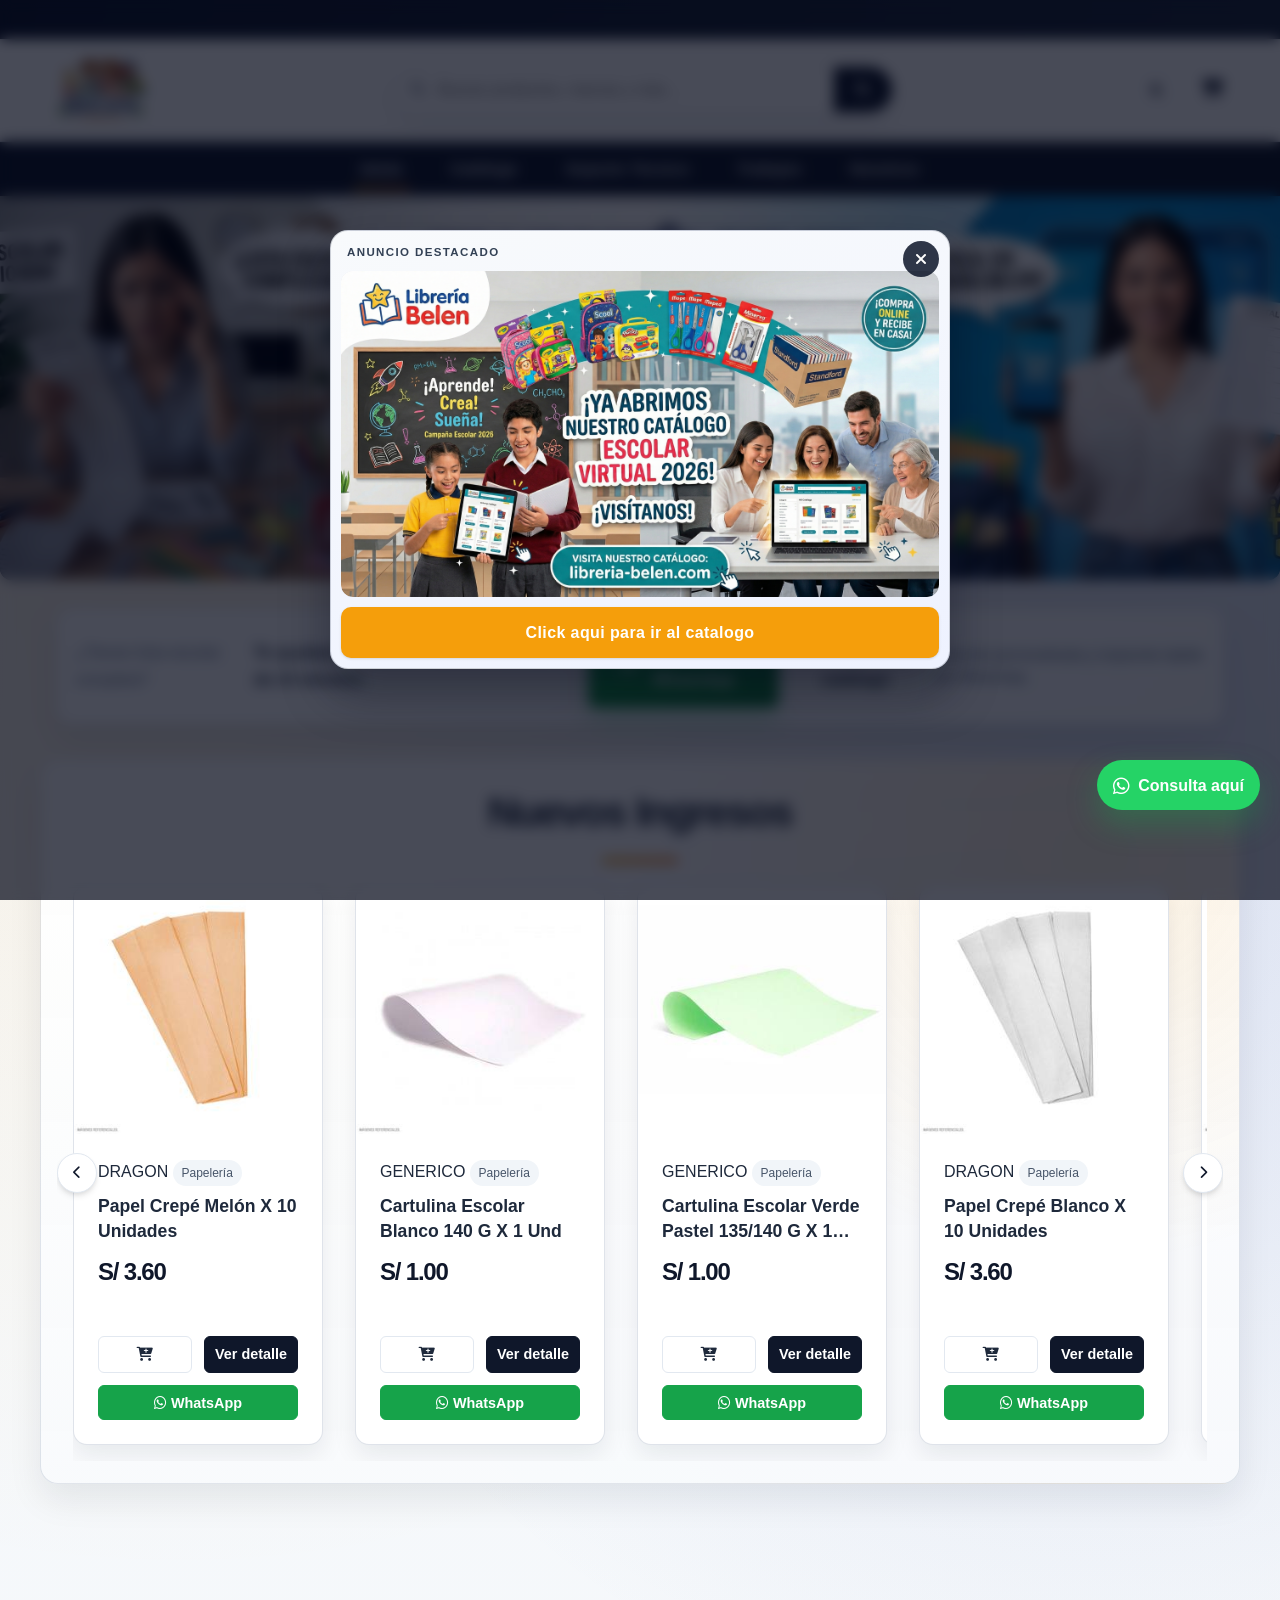
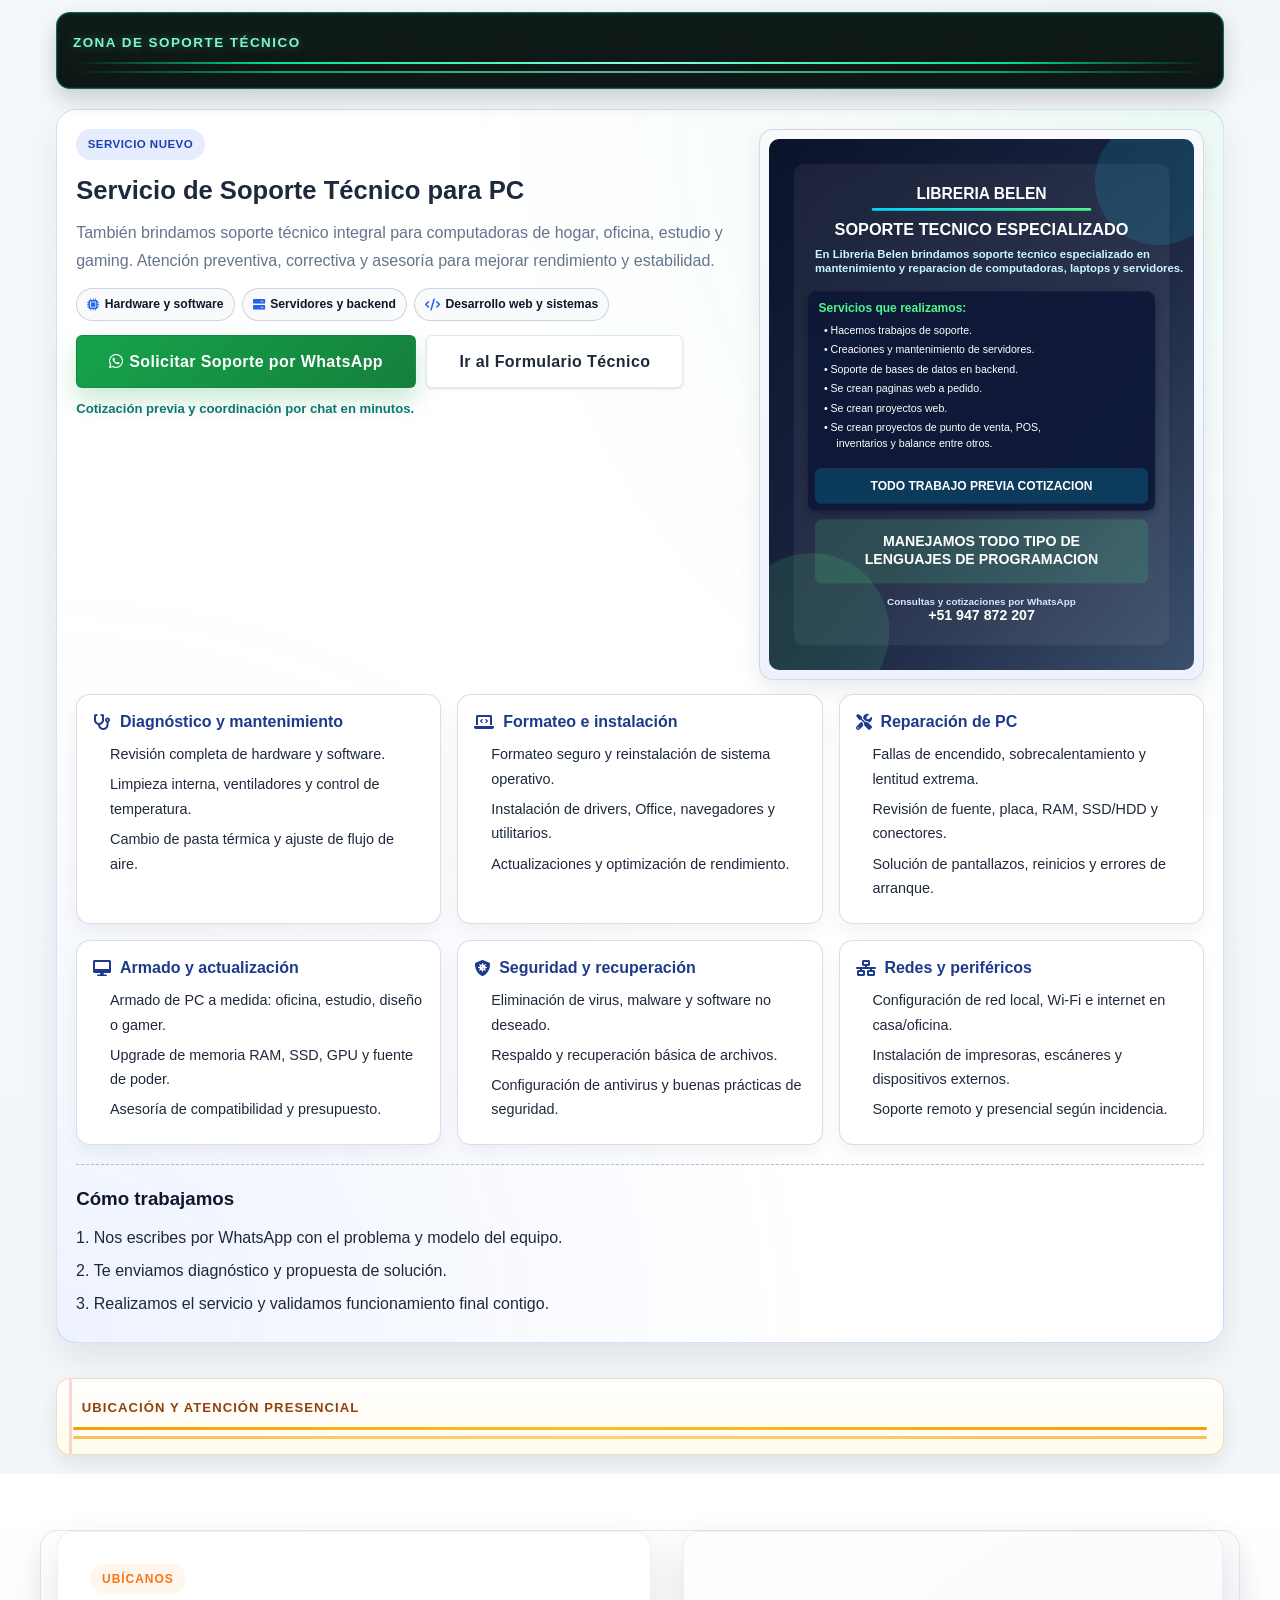
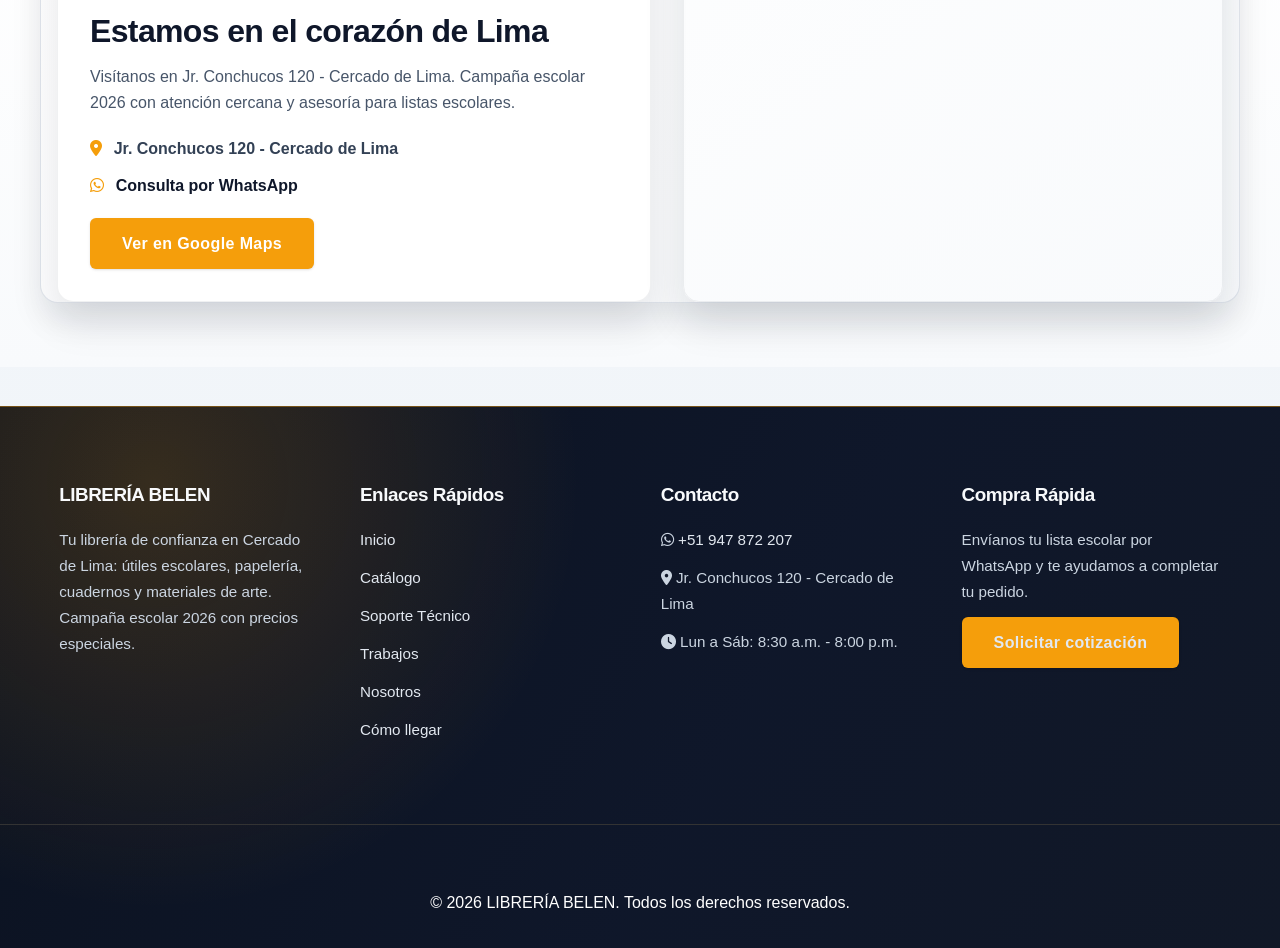
==== commit a88c82b3: "fix: corregir codificacion y acentos en index y catalogo" ====
--- a/index.html
+++ b/index.html
@@ -6,9 +6,9 @@
     <meta name="viewport" content="width=device-width, initial-scale=1.0">
     <meta name="robots" content="index,follow,max-image-preview:large">
     <meta name="author" content="Libreria Belen">
-    <meta name="description" content="LibrerÃ­a Belen en Lima: Ãºtiles escolares, papelerÃ­a, cuadernos, arte y oficina. CampaÃ±a escolar 2026, marcas como Faber-Castell y Artesco, envÃ­o gratis en estaciones de la LÃ­nea 1.">
+    <meta name="description" content="Librería Belen en Lima: útiles escolares, papelería, cuadernos, arte y oficina. Campaña escolar 2026, marcas como Faber-Castell y Artesco, envío gratis en estaciones de la Línea 1.">
     <meta http-equiv="Content-Security-Policy" content="default-src 'self'; base-uri 'self'; form-action 'self'; frame-ancestors 'self'; object-src 'none'; script-src 'self' 'unsafe-inline' https://static.cloudflareinsights.com; style-src 'self' 'unsafe-inline'; img-src 'self' data: https://via.placeholder.com; font-src 'self'; connect-src 'self' https://cloudflareinsights.com; frame-src https://www.google.com; upgrade-insecure-requests">
-    <title>LIBRERÃA BELEN - Suministros de Oficina y Escolares</title>
+    <title>LIBRERÍA BELEN - Suministros de Oficina y Escolares</title>
     <link rel="canonical" href="https://libreria-belen.com/">
     <link rel="alternate" hreflang="es-PE" href="https://libreria-belen.com/">
     <meta property="og:type" content="website">
@@ -64,8 +64,8 @@
 
     <div class="announcement-bar">
         <div class="announcement-content">
-            <p><i class="fas fa-store"></i> AtenciÃ³n en tienda: Lun a SÃ¡b de 8:30 a.m. a 8:00 p.m.</p>
-            <p><i class="fas fa-train"></i> Delivery gratis en todas las estaciones del tren, Metro de Lima, LÃ­nea 1.</p>
+            <p><i class="fas fa-store"></i> Atención en tienda: Lun a Sáb de 8:30 a.m. a 8:00 p.m.</p>
+            <p><i class="fas fa-train"></i> Delivery gratis en todas las estaciones del tren, Metro de Lima, Línea 1.</p>
             <a href="https://wa.me/51947872207?text=Hola%20Librer%C3%ADa%20Bel%C3%A9n%2C%20quisiera%20consultar%20sobre%20sus%20productos%2C%20stock%20y%20precios." target="_blank" rel="noopener">
                 <i class="fab fa-whatsapp"></i> Pedidos por WhatsApp
             </a>
@@ -76,11 +76,11 @@
     <header class="main-header">
         <div class="header-container">
             <a href="index.html" class="logo">
-                <img src="img/logonuevo.png" alt="LibrerÃ­a Belen" width="220" height="64" decoding="async" fetchpriority="high">
+                <img src="img/logonuevo.png" alt="Librería Belen" width="220" height="64" decoding="async" fetchpriority="high">
             </a>
 
             <div class="search-bar" style="position: relative;">
-                <input type="text" id="searchInput" placeholder="Buscar productos, marcas y mÃ¡s..."
+                <input type="text" id="searchInput" placeholder="Buscar productos, marcas y más..."
                     oninput="handleSearchInput(this.value)">
                 <button type="button" onclick="executeSearch()" aria-label="Buscar productos"><i class="fas fa-search"></i></button>
                 <div id="searchResults" class="search-results-dropdown"></div>
@@ -90,12 +90,12 @@
                 <button type="button" class="theme-toggle" data-theme-toggle aria-label="Cambiar tema visual">
                     <i class="fas fa-moon"></i>
                 </button>
-                <button type="button" class="cart-icon" onclick="window.location.href='catalog.html'" aria-label="Ir al catÃ¡logo">
+                <button type="button" class="cart-icon" onclick="window.location.href='catalog.html'" aria-label="Ir al catálogo">
                     <!-- For now links to cart page or modal logic later -->
                     <i class="fas fa-shopping-cart"></i>
                     <span class="cart-count" id="cart-count">0</span>
                 </button>
-                <button type="button" class="mobile-menu-btn" onclick="toggleMobileMenu()" aria-label="Abrir menÃº mÃ³vil">
+                <button type="button" class="mobile-menu-btn" onclick="toggleMobileMenu()" aria-label="Abrir menú móvil">
                     <i class="fas fa-bars"></i>
                 </button>
             </div>
@@ -107,8 +107,8 @@
         <div class="container">
             <ul>
                 <li><a href="index.html" class="active">Inicio</a></li>
-                <li><a href="catalog.html">CatÃ¡logo</a></li>
-                <li><a href="support.html">Soporte TÃ©cnico</a></li>
+                <li><a href="catalog.html">Catálogo</a></li>
+                <li><a href="support.html">Soporte Técnico</a></li>
                 <li><a href="trabajos.html">Trabajos</a></li>
                 <li><a href="about.html">Nosotros</a></li>
             </ul>
@@ -121,47 +121,47 @@
         <div class="home-hero-track">
             <article class="home-hero-slide is-active" data-hero-slide>
                 <picture class="home-hero-media" aria-hidden="true">
-                    <img src="images/optimized/portada1-1920.jpg" alt="Portada principal LibrerÃ­a Belen" width="1920" height="480" fetchpriority="high" loading="eager" decoding="async">
+                    <img src="images/optimized/portada1-1920.jpg" alt="Portada principal Librería Belen" width="1920" height="480" fetchpriority="high" loading="eager" decoding="async">
                 </picture>
             </article>
 
             <article class="home-hero-slide" data-hero-slide>
                 <picture class="home-hero-media" aria-hidden="true">
-                    <img src="images/optimized/portadasoporte1-1920.jpg" alt="Segunda portada LibrerÃ­a Belen" width="1920" height="480" loading="lazy" decoding="async">
+                    <img src="images/optimized/portadasoporte1-1920.jpg" alt="Segunda portada Librería Belen" width="1920" height="480" loading="lazy" decoding="async">
                 </picture>
             </article>
 
             <article class="home-hero-slide" data-hero-slide>
                 <picture class="home-hero-media" aria-hidden="true">
-                    <img src="images/optimized/portadasoporte2-1920.jpg" alt="Tercera portada LibrerÃ­a Belen" width="1920" height="507" loading="lazy" decoding="async">
+                    <img src="images/optimized/portadasoporte2-1920.jpg" alt="Tercera portada Librería Belen" width="1920" height="507" loading="lazy" decoding="async">
                 </picture>
             </article>
 
             <article class="home-hero-slide" data-hero-slide>
                 <picture class="home-hero-media" aria-hidden="true">
-                    <img src="images/optimized/portada-cuatro-1920.jpg" alt="Cuarta portada LibrerÃ­a Belen" width="1920" height="507" loading="lazy" decoding="async">
+                    <img src="images/optimized/portada-cuatro-1920.jpg" alt="Cuarta portada Librería Belen" width="1920" height="507" loading="lazy" decoding="async">
                 </picture>
             </article>
 
             <article class="home-hero-slide" data-hero-slide>
                 <picture class="home-hero-media" aria-hidden="true">
-                    <img src="images/optimized/portadacinco-1920.jpg" alt="Quinta portada LibrerÃ­a Belen" width="1920" height="507" loading="lazy" decoding="async">
+                    <img src="images/optimized/portadacinco-1920.jpg" alt="Quinta portada Librería Belen" width="1920" height="507" loading="lazy" decoding="async">
                 </picture>
             </article>
         </div>
 
         <div class="home-hero-controls" aria-label="Controles del carrusel principal">
-            <button type="button" class="home-hero-nav home-hero-prev" data-hero-prev aria-label="Anterior publicaciÃ³n">
+            <button type="button" class="home-hero-nav home-hero-prev" data-hero-prev aria-label="Anterior publicación">
                 <i class="fas fa-chevron-left" aria-hidden="true"></i>
             </button>
-            <div class="home-hero-dots" role="tablist" aria-label="Seleccionar publicaciÃ³n de portada">
-                <button type="button" class="home-hero-dot is-active" data-hero-dot aria-label="Ir a publicaciÃ³n 1"></button>
-                <button type="button" class="home-hero-dot" data-hero-dot aria-label="Ir a publicaciÃ³n 2"></button>
-                <button type="button" class="home-hero-dot" data-hero-dot aria-label="Ir a publicaciÃ³n 3"></button>
-                <button type="button" class="home-hero-dot" data-hero-dot aria-label="Ir a publicaciÃ³n 4"></button>
-                <button type="button" class="home-hero-dot" data-hero-dot aria-label="Ir a publicaciÃ³n 5"></button>
-            </div>
-            <button type="button" class="home-hero-nav home-hero-next" data-hero-next aria-label="Siguiente publicaciÃ³n">
+            <div class="home-hero-dots" role="tablist" aria-label="Seleccionar publicación de portada">
+                <button type="button" class="home-hero-dot is-active" data-hero-dot aria-label="Ir a publicación 1"></button>
+                <button type="button" class="home-hero-dot" data-hero-dot aria-label="Ir a publicación 2"></button>
+                <button type="button" class="home-hero-dot" data-hero-dot aria-label="Ir a publicación 3"></button>
+                <button type="button" class="home-hero-dot" data-hero-dot aria-label="Ir a publicación 4"></button>
+                <button type="button" class="home-hero-dot" data-hero-dot aria-label="Ir a publicación 5"></button>
+            </div>
+            <button type="button" class="home-hero-nav home-hero-next" data-hero-next aria-label="Siguiente publicación">
                 <i class="fas fa-chevron-right" aria-hidden="true"></i>
             </button>
         </div>
@@ -169,13 +169,13 @@
 
     <section class="container conversion-strip reveal-on-scroll">
         <div class="conversion-strip-card">
-            <p>Â¿Tienes lista escolar completa?</p>
+            <p>¿Tienes lista escolar completa?</p>
             <strong>Te ayudamos a armar tu pedido en menos de 10 minutos.</strong>
             <div class="conversion-strip-actions">
                 <a href="https://wa.me/51947872207?text=Hola%20Librer%C3%ADa%20Bel%C3%A9n%2C%20quisiera%20consultar%20sobre%20sus%20productos%2C%20stock%20y%20precios." class="btn btn-primary btn-whatsapp-priority" data-cta-id="home_strip_whatsapp" target="_blank" rel="noopener"><i class="fab fa-whatsapp"></i> Empezar por WhatsApp</a>
-                <a href="catalog.html" class="btn btn-outline-light">Ver catÃ¡logo</a>
-            </div>
-            <p class="conversion-strip-note">AtenciÃ³n personalizada y respuesta rÃ¡pida por WhatsApp.</p>
+                <a href="catalog.html" class="btn btn-outline-light">Ver catálogo</a>
+            </div>
+            <p class="conversion-strip-note">Atención personalizada y respuesta rápida por WhatsApp.</p>
         </div>
     </section>
 
@@ -192,9 +192,9 @@
         </div>
     </section>
 
-<section class="container matrix-divider-section reveal-on-scroll" aria-label="SeparaciÃ³n de secciones">
+<section class="container matrix-divider-section reveal-on-scroll" aria-label="Separación de secciones">
         <div class="matrix-divider" role="presentation">
-            <span class="matrix-divider-label">Zona de Soporte TÃ©cnico</span>
+            <span class="matrix-divider-label">Zona de Soporte Técnico</span>
             <span class="matrix-divider-line"></span>
             <span class="matrix-divider-line"></span>
         </div>
@@ -205,8 +205,8 @@
             <div class="support-tech-top">
                 <div class="support-tech-head">
                     <span class="support-tech-badge">Servicio nuevo</span>
-                    <h2>Servicio de Soporte TÃ©cnico para PC</h2>
-                    <p>TambiÃ©n brindamos soporte tÃ©cnico integral para computadoras de hogar, oficina, estudio y gaming. AtenciÃ³n preventiva, correctiva y asesorÃ­a para mejorar rendimiento y estabilidad.</p>
+                    <h2>Servicio de Soporte Técnico para PC</h2>
+                    <p>También brindamos soporte técnico integral para computadoras de hogar, oficina, estudio y gaming. Atención preventiva, correctiva y asesoría para mejorar rendimiento y estabilidad.</p>
                     <div class="support-tech-stats">
                         <span><i class="fas fa-microchip"></i> Hardware y software</span>
                         <span><i class="fas fa-server"></i> Servidores y backend</span>
@@ -214,78 +214,78 @@
                     </div>
                     <div class="support-tech-actions">
                         <a class="btn btn-primary btn-whatsapp-priority" href="https://wa.me/51947872207?text=Hola%2C%20necesito%20soporte%20t%C3%A9cnico%20para%20mi%20PC.%20Quisiera%20informaci%C3%B3n%20sobre%20diagn%C3%B3stico%2C%20reparaci%C3%B3n%2C%20formateo%20o%20armado." data-cta-id="home_support_whatsapp" target="_blank" rel="noopener"><i class="fab fa-whatsapp"></i> Solicitar Soporte por WhatsApp</a>
-                        <a class="btn btn-outline-light" href="support.html">Ir al Formulario TÃ©cnico</a>
-                        <span class="support-cta-note">CotizaciÃ³n previa y coordinaciÃ³n por chat en minutos.</span>
+                        <a class="btn btn-outline-light" href="support.html">Ir al Formulario Técnico</a>
+                        <span class="support-cta-note">Cotización previa y coordinación por chat en minutos.</span>
                     </div>
                 </div>
                 <div class="support-tech-visual" aria-hidden="true">
-                    <img src="img/publicidad-soporte-tecnico.svg" alt="Publicidad soporte tÃ©cnico">
+                    <img src="img/publicidad-soporte-tecnico.svg" alt="Publicidad soporte técnico">
                 </div>
             </div>
             <div class="support-tech-grid">
                 <article class="support-tech-card">
-                    <h3><i class="fas fa-stethoscope"></i> DiagnÃ³stico y mantenimiento</h3>
-                    <ul>
-                        <li>RevisiÃ³n completa de hardware y software.</li>
+                    <h3><i class="fas fa-stethoscope"></i> Diagnóstico y mantenimiento</h3>
+                    <ul>
+                        <li>Revisión completa de hardware y software.</li>
                         <li>Limpieza interna, ventiladores y control de temperatura.</li>
-                        <li>Cambio de pasta tÃ©rmica y ajuste de flujo de aire.</li>
-                    </ul>
-                </article>
-                <article class="support-tech-card">
-                    <h3><i class="fas fa-laptop-code"></i> Formateo e instalaciÃ³n</h3>
-                    <ul>
-                        <li>Formateo seguro y reinstalaciÃ³n de sistema operativo.</li>
-                        <li>InstalaciÃ³n de drivers, Office, navegadores y utilitarios.</li>
-                        <li>Actualizaciones y optimizaciÃ³n de rendimiento.</li>
-                    </ul>
-                </article>
-                <article class="support-tech-card">
-                    <h3><i class="fas fa-tools"></i> ReparaciÃ³n de PC</h3>
+                        <li>Cambio de pasta térmica y ajuste de flujo de aire.</li>
+                    </ul>
+                </article>
+                <article class="support-tech-card">
+                    <h3><i class="fas fa-laptop-code"></i> Formateo e instalación</h3>
+                    <ul>
+                        <li>Formateo seguro y reinstalación de sistema operativo.</li>
+                        <li>Instalación de drivers, Office, navegadores y utilitarios.</li>
+                        <li>Actualizaciones y optimización de rendimiento.</li>
+                    </ul>
+                </article>
+                <article class="support-tech-card">
+                    <h3><i class="fas fa-tools"></i> Reparación de PC</h3>
                     <ul>
                         <li>Fallas de encendido, sobrecalentamiento y lentitud extrema.</li>
-                        <li>RevisiÃ³n de fuente, placa, RAM, SSD/HDD y conectores.</li>
-                        <li>SoluciÃ³n de pantallazos, reinicios y errores de arranque.</li>
-                    </ul>
-                </article>
-                <article class="support-tech-card">
-                    <h3><i class="fas fa-desktop"></i> Armado y actualizaciÃ³n</h3>
-                    <ul>
-                        <li>Armado de PC a medida: oficina, estudio, diseÃ±o o gamer.</li>
+                        <li>Revisión de fuente, placa, RAM, SSD/HDD y conectores.</li>
+                        <li>Solución de pantallazos, reinicios y errores de arranque.</li>
+                    </ul>
+                </article>
+                <article class="support-tech-card">
+                    <h3><i class="fas fa-desktop"></i> Armado y actualización</h3>
+                    <ul>
+                        <li>Armado de PC a medida: oficina, estudio, diseño o gamer.</li>
                         <li>Upgrade de memoria RAM, SSD, GPU y fuente de poder.</li>
-                        <li>AsesorÃ­a de compatibilidad y presupuesto.</li>
-                    </ul>
-                </article>
-                <article class="support-tech-card">
-                    <h3><i class="fas fa-shield-virus"></i> Seguridad y recuperaciÃ³n</h3>
-                    <ul>
-                        <li>EliminaciÃ³n de virus, malware y software no deseado.</li>
-                        <li>Respaldo y recuperaciÃ³n bÃ¡sica de archivos.</li>
-                        <li>ConfiguraciÃ³n de antivirus y buenas prÃ¡cticas de seguridad.</li>
-                    </ul>
-                </article>
-                <article class="support-tech-card">
-                    <h3><i class="fas fa-network-wired"></i> Redes y perifÃ©ricos</h3>
-                    <ul>
-                        <li>ConfiguraciÃ³n de red local, Wi-Fi e internet en casa/oficina.</li>
-                        <li>InstalaciÃ³n de impresoras, escÃ¡neres y dispositivos externos.</li>
-                        <li>Soporte remoto y presencial segÃºn incidencia.</li>
+                        <li>Asesoría de compatibilidad y presupuesto.</li>
+                    </ul>
+                </article>
+                <article class="support-tech-card">
+                    <h3><i class="fas fa-shield-virus"></i> Seguridad y recuperación</h3>
+                    <ul>
+                        <li>Eliminación de virus, malware y software no deseado.</li>
+                        <li>Respaldo y recuperación básica de archivos.</li>
+                        <li>Configuración de antivirus y buenas prácticas de seguridad.</li>
+                    </ul>
+                </article>
+                <article class="support-tech-card">
+                    <h3><i class="fas fa-network-wired"></i> Redes y periféricos</h3>
+                    <ul>
+                        <li>Configuración de red local, Wi-Fi e internet en casa/oficina.</li>
+                        <li>Instalación de impresoras, escáneres y dispositivos externos.</li>
+                        <li>Soporte remoto y presencial según incidencia.</li>
                     </ul>
                 </article>
             </div>
             <div class="support-tech-process">
-                <h3>CÃ³mo trabajamos</h3>
+                <h3>Cómo trabajamos</h3>
                 <ol>
                     <li>Nos escribes por WhatsApp con el problema y modelo del equipo.</li>
-                    <li>Te enviamos diagnÃ³stico y propuesta de soluciÃ³n.</li>
+                    <li>Te enviamos diagnóstico y propuesta de solución.</li>
                     <li>Realizamos el servicio y validamos funcionamiento final contigo.</li>
                 </ol>
             </div>
         </div>
     </section>
 
-    <section class="container library-divider-section reveal-on-scroll" aria-label="SeparaciÃ³n de ubicaciÃ³n">
+    <section class="container library-divider-section reveal-on-scroll" aria-label="Separación de ubicación">
         <div class="library-divider" role="presentation">
-            <span class="library-divider-label">UbicaciÃ³n y atenciÃ³n presencial</span>
+            <span class="library-divider-label">Ubicación y atención presencial</span>
             <span class="library-divider-line"></span>
             <span class="library-divider-line"></span>
         </div>
@@ -296,9 +296,9 @@
         <div class="container location-grid">
             <div class="location-card">
                 <div class="location-title">
-                    <span class="location-badge">UbÃ­canos</span>
-                    <h2>Estamos en el corazÃ³n de Lima</h2>
-                    <p>VisÃ­tanos en Jr. Conchucos 120 - Cercado de Lima. CampaÃ±a escolar 2026 con atenciÃ³n cercana y asesorÃ­a para listas escolares.</p>
+                    <span class="location-badge">Ubícanos</span>
+                    <h2>Estamos en el corazón de Lima</h2>
+                    <p>Visítanos en Jr. Conchucos 120 - Cercado de Lima. Campaña escolar 2026 con atención cercana y asesoría para listas escolares.</p>
                 </div>
                 <div class="location-details">
                     <div><i class="fas fa-map-marker-alt"></i> Jr. Conchucos 120 - Cercado de Lima</div>
@@ -310,7 +310,7 @@
             </div>
             <div class="location-map">
                 <iframe
-                    title="UbicaciÃ³n LibrerÃ­a Belen"
+                    title="Ubicación Librería Belen"
                     src="https://www.google.com/maps?q=-12.044322104838658,-77.01129263126799&output=embed"
                     loading="lazy"
                     referrerpolicy="no-referrer-when-downgrade">
@@ -325,18 +325,18 @@
     <footer>
         <div class="container footer-content">
             <div class="footer-section">
-                <h3>LIBRERÃA BELEN</h3>
-                <p>Tu librerÃ­a de confianza en Cercado de Lima: Ãºtiles escolares, papelerÃ­a, cuadernos y materiales de arte. CampaÃ±a escolar 2026 con precios especiales.</p>
+                <h3>LIBRERÍA BELEN</h3>
+                <p>Tu librería de confianza en Cercado de Lima: útiles escolares, papelería, cuadernos y materiales de arte. Campaña escolar 2026 con precios especiales.</p>
             </div>
             <div class="footer-section">
-                <h3>Enlaces RÃ¡pidos</h3>
+                <h3>Enlaces Rápidos</h3>
                 <ul>
                     <li><a href="index.html">Inicio</a></li>
-                    <li><a href="catalog.html">CatÃ¡logo</a></li>
-                    <li><a href="support.html">Soporte TÃ©cnico</a></li>
+                    <li><a href="catalog.html">Catálogo</a></li>
+                    <li><a href="support.html">Soporte Técnico</a></li>
                     <li><a href="trabajos.html">Trabajos</a></li>
                     <li><a href="about.html">Nosotros</a></li>
-                    <li><a href="https://maps.app.goo.gl/QyMt76Eo8Yr2KrZt5" target="_blank" rel="noopener">CÃ³mo llegar</a></li>
+                    <li><a href="https://maps.app.goo.gl/QyMt76Eo8Yr2KrZt5" target="_blank" rel="noopener">Cómo llegar</a></li>
                 </ul>
             </div>
             <div class="footer-section">
@@ -346,17 +346,17 @@
                     <a href="https://wa.me/51947872207?text=Hola%20Librer%C3%ADa%20Bel%C3%A9n%2C%20quisiera%20consultar%20sobre%20sus%20productos%2C%20stock%20y%20precios." target="_blank" rel="noopener">+51 947 872 207</a>
                 </p>
                 <p><i class="fas fa-map-marker-alt"></i> Jr. Conchucos 120 - Cercado de Lima</p>
-                <p><i class="fas fa-clock"></i> Lun a SÃ¡b: 8:30 a.m. - 8:00 p.m.</p>
+                <p><i class="fas fa-clock"></i> Lun a Sáb: 8:30 a.m. - 8:00 p.m.</p>
             </div>
             <div class="footer-section">
-                <h3>Compra RÃ¡pida</h3>
-                <p>EnvÃ­anos tu lista escolar por WhatsApp y te ayudamos a completar tu pedido.</p>
-                <a class="btn btn-primary" href="https://wa.me/51947872207?text=Hola%20Librer%C3%ADa%20Bel%C3%A9n%2C%20quisiera%20consultar%20sobre%20sus%20productos%2C%20stock%20y%20precios." target="_blank" rel="noopener">Solicitar cotizaciÃ³n</a>
+                <h3>Compra Rápida</h3>
+                <p>Envíanos tu lista escolar por WhatsApp y te ayudamos a completar tu pedido.</p>
+                <a class="btn btn-primary" href="https://wa.me/51947872207?text=Hola%20Librer%C3%ADa%20Bel%C3%A9n%2C%20quisiera%20consultar%20sobre%20sus%20productos%2C%20stock%20y%20precios." target="_blank" rel="noopener">Solicitar cotización</a>
             </div>
         </div>
         <div
             style="text-align: center; padding-top: var(--spacing-lg); border-top: 1px solid #333; margin-top: var(--spacing-lg);">
-            <p>&copy; <span data-current-year>2026</span> LIBRERÃA BELEN. Todos los derechos reservados.</p>
+            <p>&copy; <span data-current-year>2026</span> LIBRERÍA BELEN. Todos los derechos reservados.</p>
         </div>
     </footer>
 
@@ -381,18 +381,18 @@
             <div class="product-detail-grid">
                 <div class="detail-image-container">
                     <img id="detailImage" src="" alt="Producto">
-                    <p class="image-disclaimer">Imagen de referencia, LibrerÃ­a Belen no es dueÃ±a ni autora de esta imagen.</p>
+                    <p class="image-disclaimer">Imagen de referencia, Librería Belen no es dueña ni autora de esta imagen.</p>
                 </div>
                 <div class="detail-info-container">
-                    <h2 id="detailTitle">TÃ­tulo del Producto</h2>
+                    <h2 id="detailTitle">Título del Producto</h2>
                     <div class="detail-meta">
                         <span id="detailPrice" class="detail-price">S/ 0.00</span>
                         <div id="detailRating" class="product-rating"></div>
                     </div>
 
                     <div class="detail-section">
-                        <h4>DescripciÃ³n</h4>
-                        <p id="detailDescription">DescripciÃ³n detallada...</p>
+                        <h4>Descripción</h4>
+                        <p id="detailDescription">Descripción detallada...</p>
                     </div>
 
                     <div class="detail-section">
@@ -401,7 +401,7 @@
                     </div>
 
                     <div class="detail-section">
-                        <h4>Para quÃ© sirve</h4>
+                        <h4>Para qué sirve</h4>
                         <ul id="detailUsage"></ul>
                     </div>
 
@@ -427,7 +427,7 @@
         </a>
         <a href="catalog.html">
             <i class="fas fa-th"></i>
-            <span>CatÃ¡logo</span>
+            <span>Catálogo</span>
         </a>
         <a href="#" onclick="openCart(); return false;">
             <i class="fas fa-shopping-cart"></i>
@@ -445,7 +445,7 @@
 
     <a class="whatsapp-float" href="https://wa.me/51947872207?text=Hola%20Librer%C3%ADa%20Bel%C3%A9n%2C%20quisiera%20consultar%20sobre%20sus%20productos%2C%20stock%20y%20precios." data-cta-id="home_fab_whatsapp" target="_blank" rel="noopener">
         <i class="fab fa-whatsapp"></i>
-        <span>Consulta aquÃ­</span>
+        <span>Consulta aquí</span>
     </a>
 
     <script src="data/products.js?v=20260228e" defer></script>
@@ -457,3 +457,4 @@
 
 
 
+
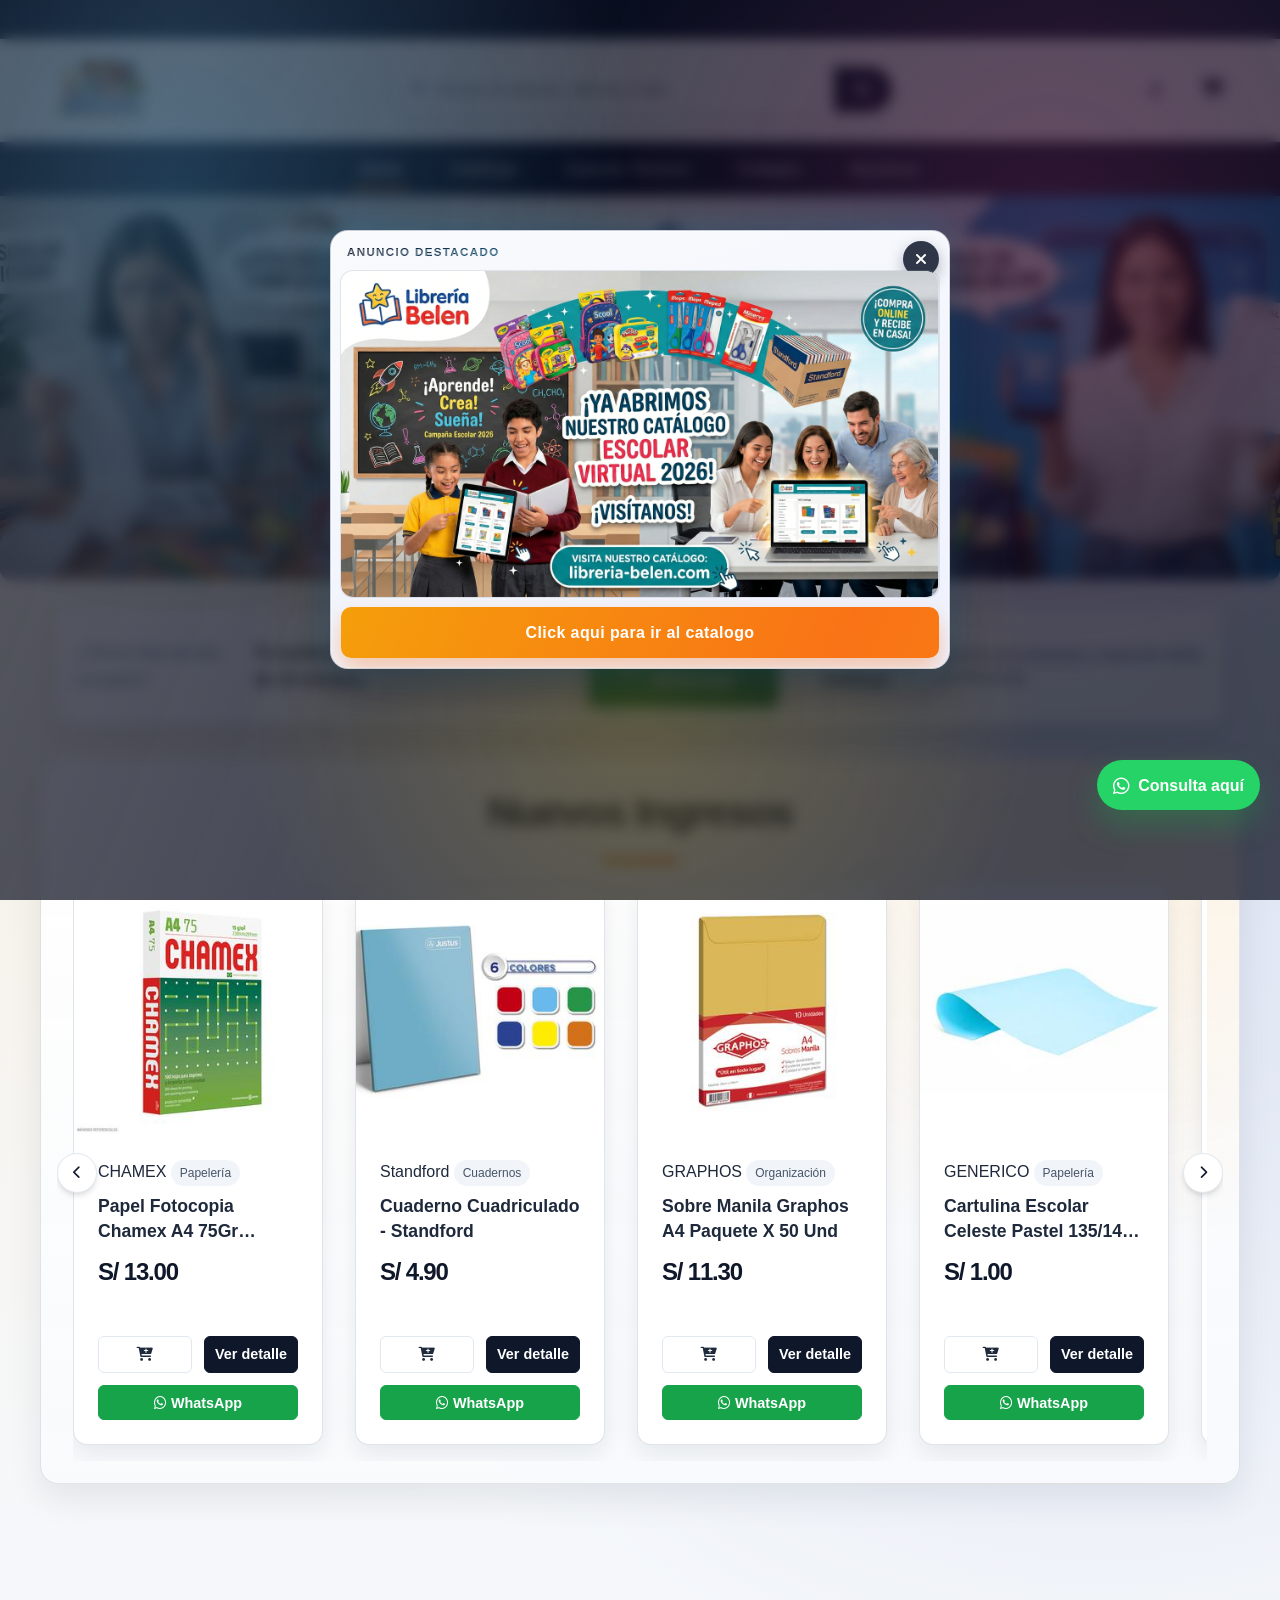
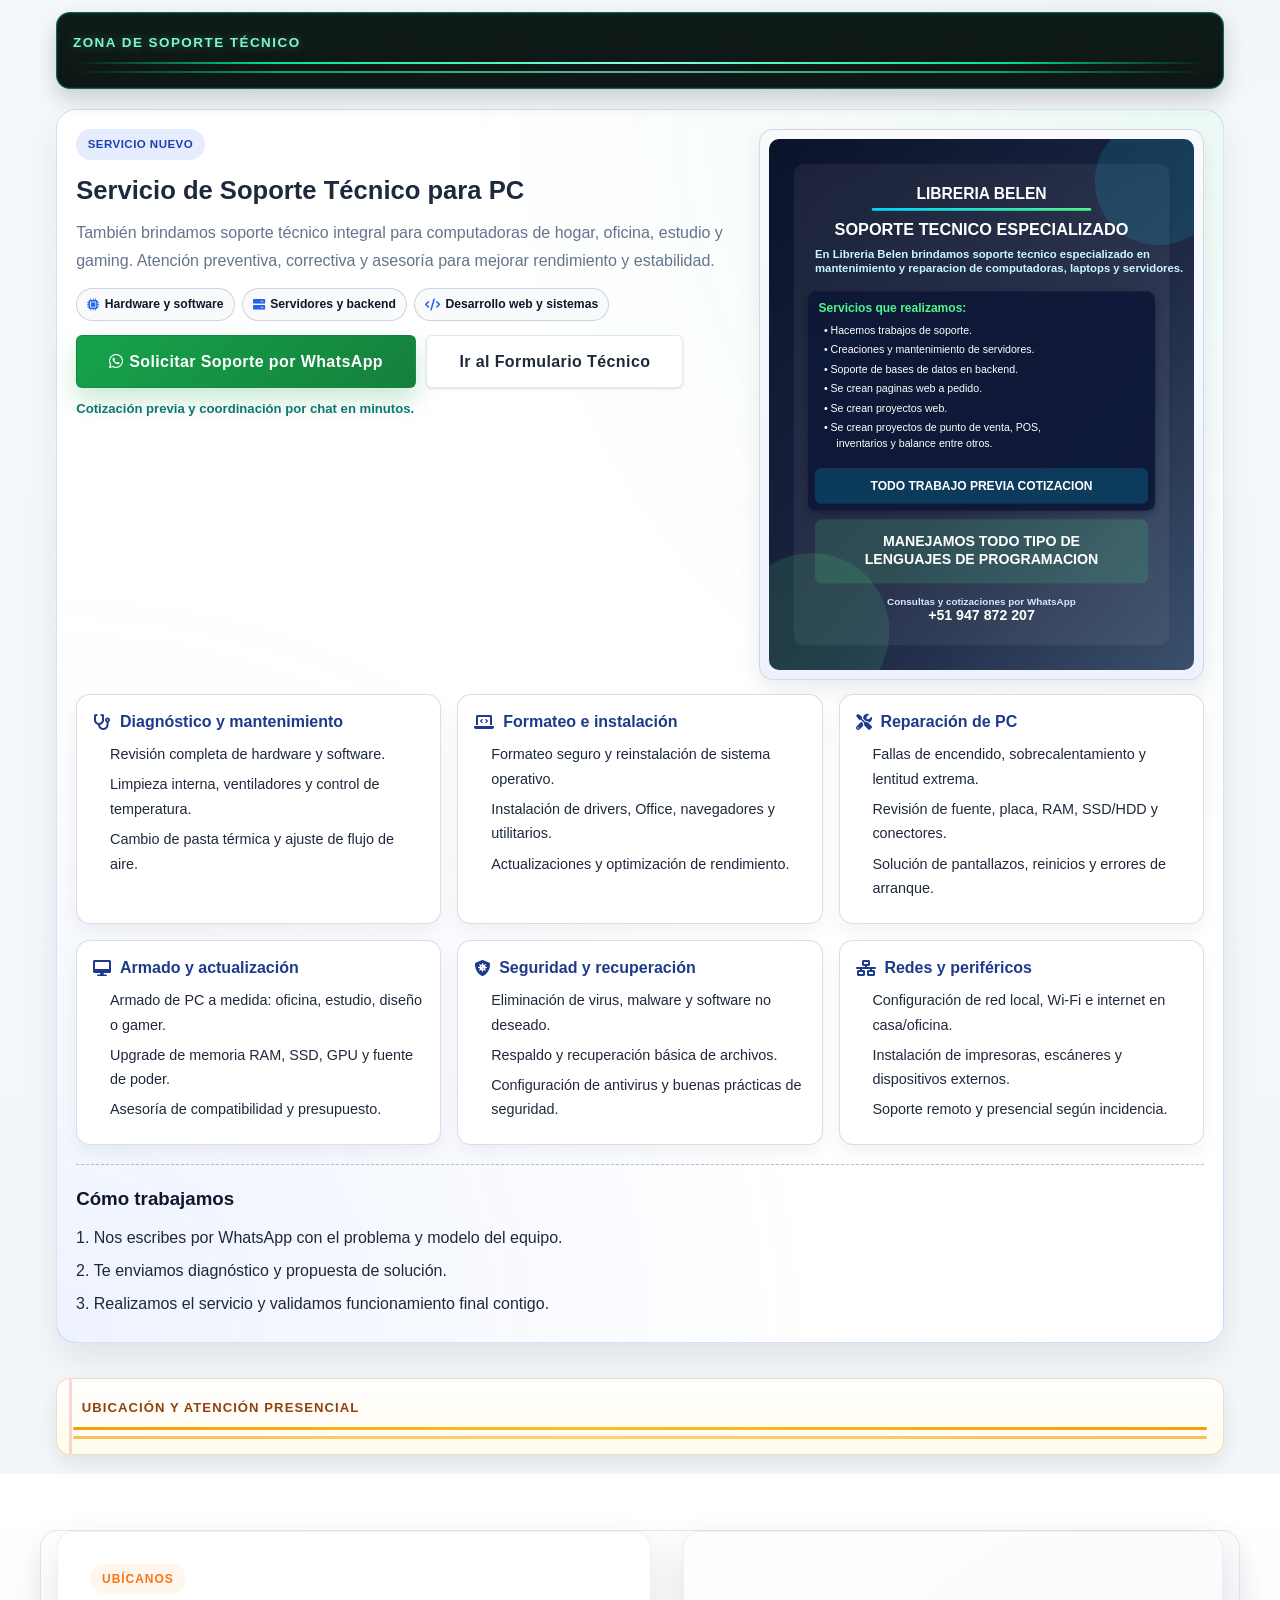
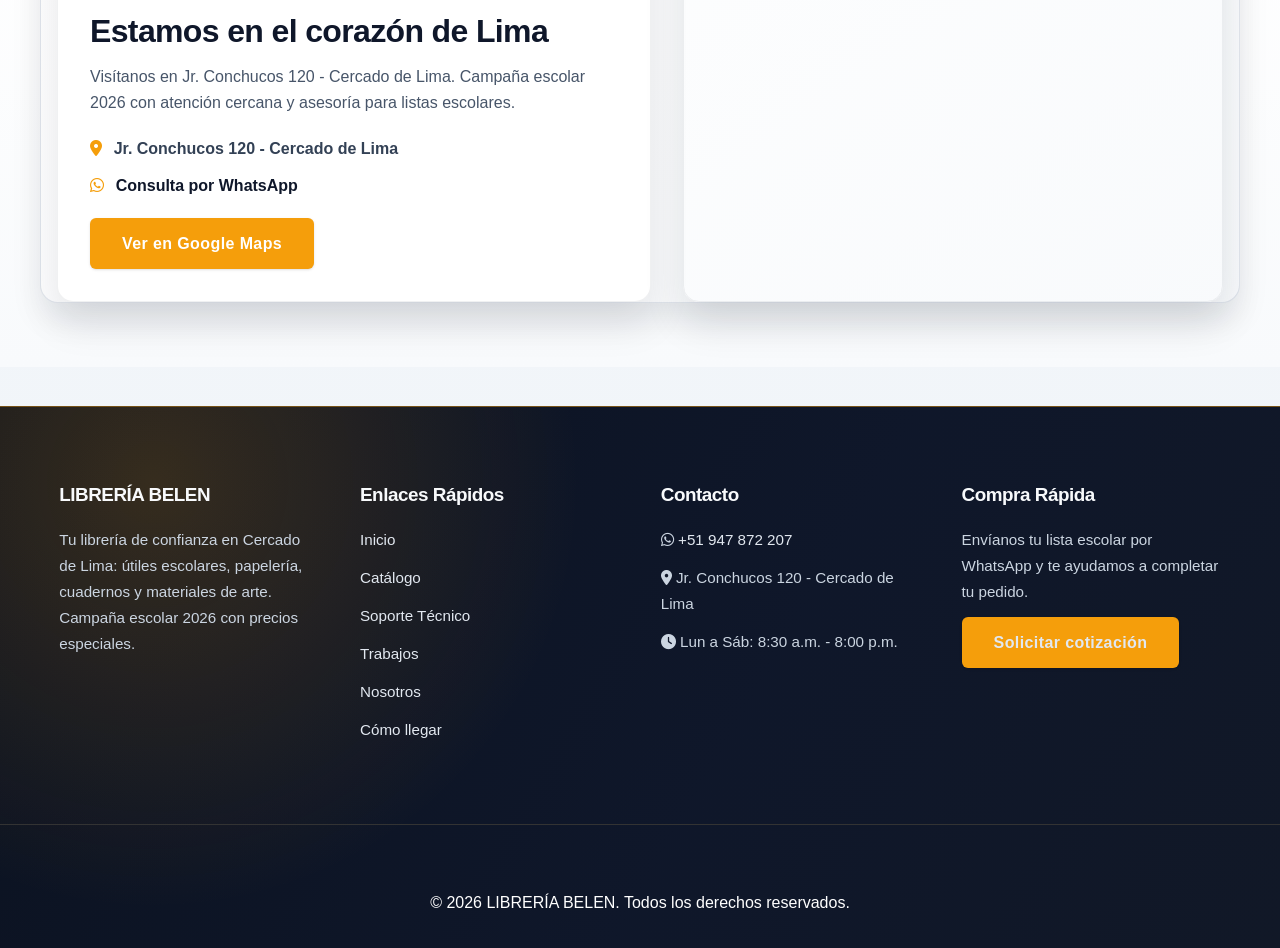
==== commit ac097483: "nuevo publicidad" ====
--- a/index.html
+++ b/index.html
@@ -1,4 +1,4 @@
-﻿<!DOCTYPE html>
+<!DOCTYPE html>
 <html lang="es">
 
 <head>
@@ -79,7 +79,7 @@
                 <img src="img/logonuevo.png" alt="Librería Belen" width="220" height="64" decoding="async" fetchpriority="high">
             </a>
 
-            <div class="search-bar" style="position: relative;">
+            <div class="search-bar">
                 <input type="text" id="searchInput" placeholder="Buscar productos, marcas y más..."
                     oninput="handleSearchInput(this.value)">
                 <button type="button" onclick="executeSearch()" aria-label="Buscar productos"><i class="fas fa-search"></i></button>
@@ -103,7 +103,7 @@
     </header>
 
     <!-- Navegacion -->
-    <nav class="nav-links">
+    <nav class="nav-links" aria-label="Navegación principal">
         <div class="container">
             <ul>
                 <li><a href="index.html" class="active">Inicio</a></li>
@@ -150,7 +150,7 @@
             </article>
         </div>
 
-        <div class="home-hero-controls" aria-label="Controles del carrusel principal">
+        <div class="home-hero-controls" role="group" aria-label="Controles del carrusel principal">
             <button type="button" class="home-hero-nav home-hero-prev" data-hero-prev aria-label="Anterior publicación">
                 <i class="fas fa-chevron-left" aria-hidden="true"></i>
             </button>
@@ -186,7 +186,7 @@
             <button type="button" class="carousel-btn prev" onclick="scrollCarousel(-1)" aria-label="Desplazar carrusel a la izquierda"><i class="fas fa-chevron-left"></i></button>
             <div class="carousel-track" id="featured-carousel">
                 <!-- Random products will be loaded via JS -->
-                <p style="text-align: center; width: 100%; padding: 2rem;">Cargando novedades...</p>
+                <p class="carousel-loading-placeholder">Cargando novedades...</p>
             </div>
             <button type="button" class="carousel-btn next" onclick="scrollCarousel(1)" aria-label="Desplazar carrusel a la derecha"><i class="fas fa-chevron-right"></i></button>
         </div>
@@ -354,14 +354,13 @@
                 <a class="btn btn-primary" href="https://wa.me/51947872207?text=Hola%20Librer%C3%ADa%20Bel%C3%A9n%2C%20quisiera%20consultar%20sobre%20sus%20productos%2C%20stock%20y%20precios." target="_blank" rel="noopener">Solicitar cotización</a>
             </div>
         </div>
-        <div
-            style="text-align: center; padding-top: var(--spacing-lg); border-top: 1px solid #333; margin-top: var(--spacing-lg);">
+        <div class="footer-legal">
             <p>&copy; <span data-current-year>2026</span> LIBRERÍA BELEN. Todos los derechos reservados.</p>
         </div>
     </footer>
 
     <!-- Anuncio emergente de ingreso -->
-    <div id="entryAnnouncementModal" class="modal entry-announcement-modal" aria-hidden="true" role="dialog" aria-modal="true" aria-labelledby="entryAnnouncementTitle">
+    <div id="entryAnnouncementModal" class="modal entry-announcement-modal" role="dialog" aria-modal="true" aria-labelledby="entryAnnouncementTitle">
         <div class="modal-content entry-announcement-content">
             <button type="button" class="entry-announcement-close" data-announcement-close aria-label="Cerrar anuncio">
                 <i class="fas fa-times" aria-hidden="true"></i>
@@ -380,7 +379,7 @@
             <span class="close-modal" onclick="closeProductModal()">&times;</span>
             <div class="product-detail-grid">
                 <div class="detail-image-container">
-                    <img id="detailImage" src="" alt="Producto">
+                    <img id="detailImage" src="img/icon.svg" alt="Producto">
                     <p class="image-disclaimer">Imagen de referencia, Librería Belen no es dueña ni autora de esta imagen.</p>
                 </div>
                 <div class="detail-info-container">
@@ -407,12 +406,12 @@
 
                     <div class="detail-actions">
                         <div class="qty-selector">
-                            <button onclick="adjustDetailQty(-1)">-</button>
+                            <button type="button" onclick="adjustDetailQty(-1)">-</button>
                             <span id="detailQty">1</span>
-                            <button onclick="adjustDetailQty(1)">+</button>
+                            <button type="button" onclick="adjustDetailQty(1)">+</button>
                         </div>
-                        <button class="btn btn-primary" id="detailAddBtn" onclick="addToCartFromDetail()">Agregar al Carrito</button>
-                        <button class="btn btn-whatsapp-detail" id="detailWhatsAppBtn" onclick="contactViaProductWhatsAppFromDetail()"><i class="fab fa-whatsapp"></i> Consultar por WhatsApp</button>
+                        <button type="button" class="btn btn-primary" id="detailAddBtn" onclick="addToCartFromDetail()">Agregar al Carrito</button>
+                        <button type="button" class="btn btn-whatsapp-detail" id="detailWhatsAppBtn" onclick="contactViaProductWhatsAppFromDetail()"><i class="fab fa-whatsapp"></i> Consultar por WhatsApp</button>
                     </div>
                 </div>
             </div>
@@ -420,7 +419,7 @@
     </div>
 
     <!-- Navegacion inferior movil -->
-    <nav class="mobile-bottom-nav">
+    <nav class="mobile-bottom-nav" aria-label="Navegación móvil">
         <a href="index.html" class="active">
             <i class="fas fa-home"></i>
             <span>Inicio</span>
--- a/css/style.css
+++ b/css/style.css
@@ -1147,6 +1147,13 @@
     text-decoration: underline;
 }
 
+.footer-legal {
+    text-align: center;
+    padding-top: var(--spacing-lg);
+    border-top: 1px solid #333;
+    margin-top: var(--spacing-lg);
+}
+
 /* Utilidades */
 .hidden {
     display: none !important;
@@ -1451,6 +1458,12 @@
     animation-delay: 1.2s;
 }
 
+.carousel-loading-placeholder {
+    text-align: center;
+    width: 100%;
+    padding: 2rem;
+}
+
 @keyframes cardFloat {
     0% { transform: translateY(0); }
     50% { transform: translateY(-6px); }
@@ -1708,6 +1721,8 @@
 
 .entry-announcement-modal {
     z-index: 2300;
+    position: fixed;
+    isolation: isolate;
     padding:
         calc(env(safe-area-inset-top) + clamp(0.65rem, 2.2vw, 1.4rem))
         clamp(0.75rem, 2.5vw, 1.5rem)
@@ -1717,10 +1732,34 @@
     background: rgba(2, 6, 23, 0.72);
     backdrop-filter: blur(7px);
     overflow-y: auto;
+    overflow-x: hidden;
     opacity: 0;
     pointer-events: none;
     transition: opacity 0.24s ease;
     will-change: opacity;
+}
+
+.entry-announcement-modal::before,
+.entry-announcement-modal::after {
+    content: "";
+    position: absolute;
+    inset: 0;
+    pointer-events: none;
+    z-index: 0;
+}
+
+.entry-announcement-modal::before {
+    background:
+        radial-gradient(circle at 14% 20%, rgba(56, 189, 248, 0.2) 0%, transparent 34%),
+        radial-gradient(circle at 82% 24%, rgba(236, 72, 153, 0.18) 0%, transparent 38%),
+        radial-gradient(circle at 50% 78%, rgba(250, 204, 21, 0.18) 0%, transparent 42%);
+    animation: entryAnnBackdropPulse 10s ease-in-out infinite;
+}
+
+.entry-announcement-modal::after {
+    background: linear-gradient(112deg, transparent 20%, rgba(255, 255, 255, 0.08) 50%, transparent 80%);
+    transform: translateX(-50%);
+    animation: entryAnnBackdropSweep 12s linear infinite;
 }
 
 .entry-announcement-modal.is-visible {
@@ -1739,18 +1778,45 @@
     border: 1px solid rgba(15, 23, 42, 0.18);
     border-radius: 18px;
     background: linear-gradient(165deg, #f8fafc 0%, #eef2ff 100%);
-    box-shadow: 0 24px 48px rgba(2, 6, 23, 0.36);
+    box-shadow:
+        0 24px 48px rgba(2, 6, 23, 0.36),
+        0 0 0 1px rgba(255, 255, 255, 0.45) inset,
+        0 0 34px rgba(56, 189, 248, 0.22);
     overflow: hidden;
     animation: none;
     opacity: 0;
     transform: translateY(12px) scale(0.97);
     transition: transform 0.28s cubic-bezier(0.22, 1, 0.36, 1), opacity 0.24s ease;
     will-change: transform, opacity;
+    z-index: 1;
+    isolation: isolate;
+}
+
+.entry-announcement-content::before {
+    content: "";
+    position: absolute;
+    inset: 0;
+    border-radius: inherit;
+    background:
+        radial-gradient(circle at 10% 16%, rgba(255, 255, 255, 0.62) 0 2px, transparent 3px),
+        radial-gradient(circle at 86% 12%, rgba(14, 165, 233, 0.35) 0 3px, transparent 4px),
+        radial-gradient(circle at 92% 78%, rgba(249, 115, 22, 0.35) 0 2px, transparent 3px),
+        radial-gradient(circle at 18% 88%, rgba(236, 72, 153, 0.24) 0 2px, transparent 3px);
+    opacity: 0.62;
+    pointer-events: none;
+    z-index: 0;
+    animation: entryAnnSparkleDrift 8s linear infinite;
+}
+
+.entry-announcement-content > * {
+    position: relative;
+    z-index: 1;
 }
 
 .entry-announcement-modal.is-visible .entry-announcement-content {
     opacity: 1;
     transform: translateY(0) scale(1);
+    animation: entryAnnCardGlow 4s ease-in-out infinite;
 }
 
 .entry-announcement-kicker {
@@ -1759,7 +1825,29 @@
     font-weight: 800;
     letter-spacing: 0.12em;
     text-transform: uppercase;
-    color: #334155;
+    color: #1e293b;
+    text-shadow: 0 1px 0 rgba(255, 255, 255, 0.35);
+}
+
+.entry-announcement-modal.is-visible .entry-announcement-kicker {
+    animation: entryAnnKickerPulse 2.6s ease-in-out infinite;
+}
+
+@supports ((-webkit-background-clip: text) or (background-clip: text)) {
+    .entry-announcement-modal.is-visible .entry-announcement-kicker {
+        background: linear-gradient(92deg, #0f172a 0%, #0ea5e9 36%, #f97316 68%, #0f172a 100%);
+        background-size: 220% 100%;
+        -webkit-background-clip: text;
+        background-clip: text;
+        color: transparent;
+        -webkit-text-fill-color: transparent;
+        animation: entryAnnKickerFlow 7s linear infinite;
+    }
+
+    :root[data-theme="night"] .entry-announcement-modal.is-visible .entry-announcement-kicker {
+        background: linear-gradient(92deg, #e2e8f0 0%, #38bdf8 35%, #fbbf24 68%, #e2e8f0 100%);
+        background-size: 220% 100%;
+    }
 }
 
 .entry-announcement-image {
@@ -1771,12 +1859,43 @@
     box-shadow: 0 8px 24px rgba(15, 23, 42, 0.22);
     background: #ffffff;
     object-fit: contain;
+    filter: saturate(1.03) contrast(1.02);
+    transition: transform 0.45s ease, filter 0.45s ease, box-shadow 0.45s ease;
+    will-change: transform, filter;
 }
 
 .entry-announcement-link {
+    position: relative;
     display: block;
     border-radius: 12px;
     overflow: hidden;
+    box-shadow: 0 0 0 1px rgba(148, 163, 184, 0.24);
+}
+
+.entry-announcement-modal.is-visible .entry-announcement-image {
+    animation: entryAnnImageBreath 5s ease-in-out infinite;
+}
+
+.entry-announcement-link::after {
+    content: "";
+    position: absolute;
+    inset: -170% -55%;
+    background: linear-gradient(116deg, transparent 42%, rgba(255, 255, 255, 0.72) 51%, transparent 60%);
+    transform: translateX(-70%) rotate(8deg);
+    pointer-events: none;
+    opacity: 0;
+}
+
+.entry-announcement-modal.is-visible .entry-announcement-link::after {
+    opacity: 1;
+    animation: entryAnnShineSweep 4.8s ease-in-out infinite;
+}
+
+.entry-announcement-link:hover .entry-announcement-image,
+.entry-announcement-link:focus-visible .entry-announcement-image {
+    transform: scale(1.02);
+    filter: saturate(1.1) contrast(1.05);
+    box-shadow: 0 14px 28px rgba(15, 23, 42, 0.28);
 }
 
 .entry-announcement-link:focus-visible {
@@ -1791,6 +1910,23 @@
     border-radius: 10px;
     font-weight: 700;
     text-decoration: none;
+    border: 0;
+    color: #ffffff;
+    background: linear-gradient(112deg, #f59e0b 0%, #f97316 38%, #f59e0b 100%);
+    background-size: 220% 220%;
+    box-shadow: 0 12px 24px rgba(249, 115, 22, 0.36);
+    transition: transform 0.24s ease, box-shadow 0.24s ease, filter 0.24s ease;
+}
+
+.entry-announcement-modal.is-visible .entry-announcement-cta {
+    animation: entryAnnCtaGlow 2.7s ease-in-out infinite, entryAnnGradientShift 4s linear infinite;
+}
+
+.entry-announcement-cta:hover,
+.entry-announcement-cta:focus-visible {
+    transform: translateY(-2px) scale(1.01);
+    box-shadow: 0 16px 28px rgba(249, 115, 22, 0.44);
+    filter: brightness(1.05);
 }
 
 .entry-announcement-close {
@@ -1809,6 +1945,21 @@
     font-size: 1rem;
     cursor: pointer;
     transition: transform 0.2s ease, background-color 0.2s ease;
+    box-shadow: 0 6px 16px rgba(2, 6, 23, 0.28);
+}
+
+.entry-announcement-close::after {
+    content: "";
+    position: absolute;
+    inset: -4px;
+    border-radius: inherit;
+    border: 1px solid rgba(255, 255, 255, 0.58);
+    opacity: 0;
+    transform: scale(0.88);
+}
+
+.entry-announcement-modal.is-visible .entry-announcement-close::after {
+    animation: entryAnnCloseRing 2.4s ease-out infinite;
 }
 
 .entry-announcement-close:hover {
@@ -1819,10 +1970,134 @@
 :root[data-theme="night"] .entry-announcement-content {
     background: linear-gradient(165deg, #101a2f 0%, #0f172a 100%);
     border-color: rgba(71, 85, 105, 0.56);
+    box-shadow:
+        0 24px 48px rgba(0, 0, 0, 0.48),
+        0 0 0 1px rgba(148, 163, 184, 0.25) inset,
+        0 0 36px rgba(14, 165, 233, 0.2);
 }
 
 :root[data-theme="night"] .entry-announcement-kicker {
     color: #cbd5e1;
+}
+
+@keyframes entryAnnBackdropPulse {
+    0%,
+    100% {
+        opacity: 0.65;
+    }
+    50% {
+        opacity: 1;
+    }
+}
+
+@keyframes entryAnnBackdropSweep {
+    0% {
+        transform: translateX(-70%);
+    }
+    100% {
+        transform: translateX(70%);
+    }
+}
+
+@keyframes entryAnnCardGlow {
+    0%,
+    100% {
+        box-shadow:
+            0 24px 48px rgba(2, 6, 23, 0.36),
+            0 0 0 1px rgba(255, 255, 255, 0.45) inset,
+            0 0 28px rgba(56, 189, 248, 0.16);
+    }
+    50% {
+        box-shadow:
+            0 30px 60px rgba(2, 6, 23, 0.4),
+            0 0 0 1px rgba(255, 255, 255, 0.56) inset,
+            0 0 44px rgba(249, 115, 22, 0.28);
+    }
+}
+
+@keyframes entryAnnSparkleDrift {
+    0% {
+        transform: translate3d(0, 0, 0);
+    }
+    50% {
+        transform: translate3d(-1.8%, 1.2%, 0);
+    }
+    100% {
+        transform: translate3d(0, 0, 0);
+    }
+}
+
+@keyframes entryAnnKickerFlow {
+    0% {
+        background-position: 0% 50%;
+    }
+    100% {
+        background-position: 220% 50%;
+    }
+}
+
+@keyframes entryAnnKickerPulse {
+    0%,
+    100% {
+        opacity: 1;
+    }
+    50% {
+        opacity: 0.72;
+    }
+}
+
+@keyframes entryAnnShineSweep {
+    0%,
+    44% {
+        transform: translateX(-80%) rotate(8deg);
+    }
+    56%,
+    100% {
+        transform: translateX(90%) rotate(8deg);
+    }
+}
+
+@keyframes entryAnnImageBreath {
+    0%,
+    100% {
+        filter: saturate(1.03) contrast(1.02);
+    }
+    50% {
+        filter: saturate(1.08) contrast(1.05);
+    }
+}
+
+@keyframes entryAnnCtaGlow {
+    0%,
+    100% {
+        box-shadow: 0 12px 24px rgba(249, 115, 22, 0.32);
+    }
+    50% {
+        box-shadow: 0 18px 30px rgba(249, 115, 22, 0.48);
+    }
+}
+
+@keyframes entryAnnGradientShift {
+    0% {
+        background-position: 0% 50%;
+    }
+    100% {
+        background-position: 220% 50%;
+    }
+}
+
+@keyframes entryAnnCloseRing {
+    0% {
+        opacity: 0;
+        transform: scale(0.88);
+    }
+    30% {
+        opacity: 0.62;
+    }
+    100% {
+        opacity: 0;
+        transform: scale(1.18);
+    }
 }
 
 @media (max-height: 740px) {
@@ -1875,6 +2150,29 @@
 
     .entry-announcement-content {
         transform: none;
+    }
+
+    .entry-announcement-modal::before,
+    .entry-announcement-modal::after,
+    .entry-announcement-content::before,
+    .entry-announcement-kicker,
+    .entry-announcement-link::after,
+    .entry-announcement-image,
+    .entry-announcement-cta,
+    .entry-announcement-close::after {
+        animation: none !important;
+    }
+
+    .entry-announcement-link::after {
+        opacity: 0;
+    }
+
+    .entry-announcement-link:hover .entry-announcement-image,
+    .entry-announcement-link:focus-visible .entry-announcement-image,
+    .entry-announcement-cta:hover,
+    .entry-announcement-cta:focus-visible {
+        transform: none;
+        filter: none;
     }
 }
 
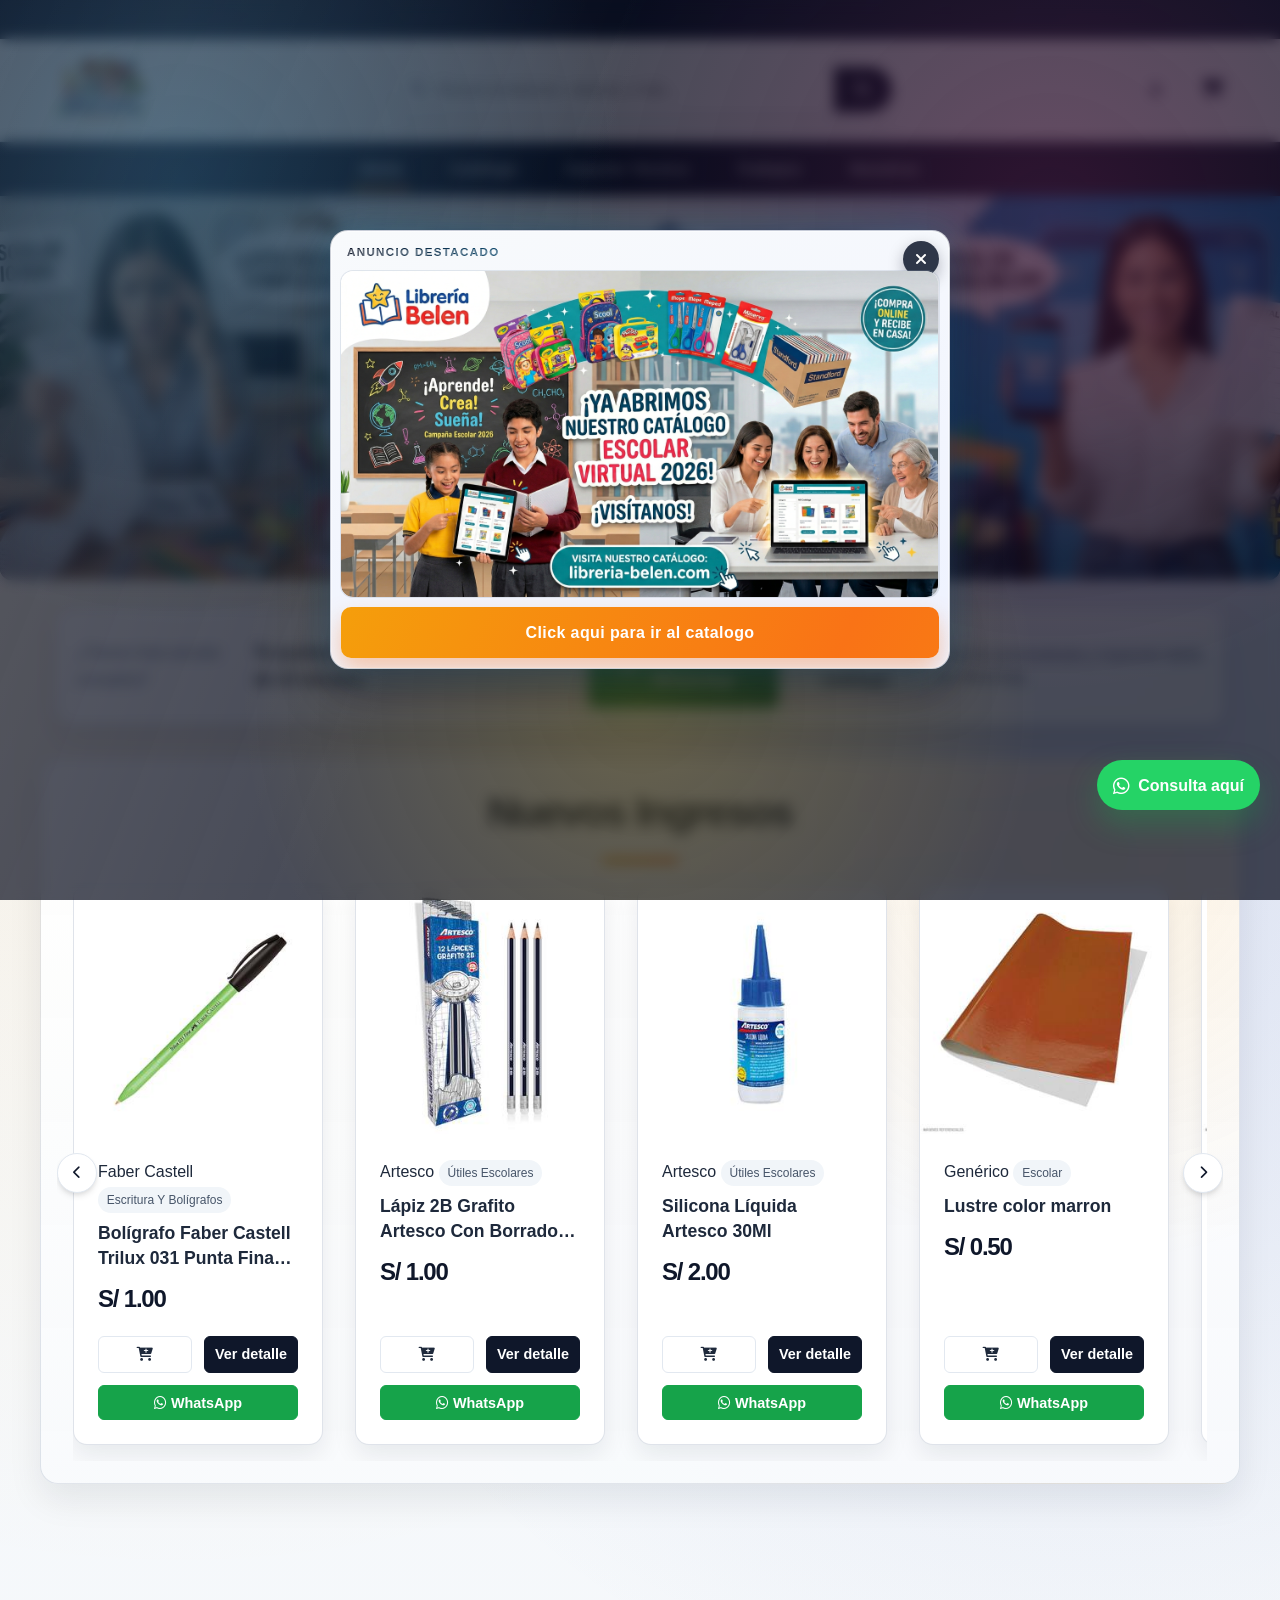
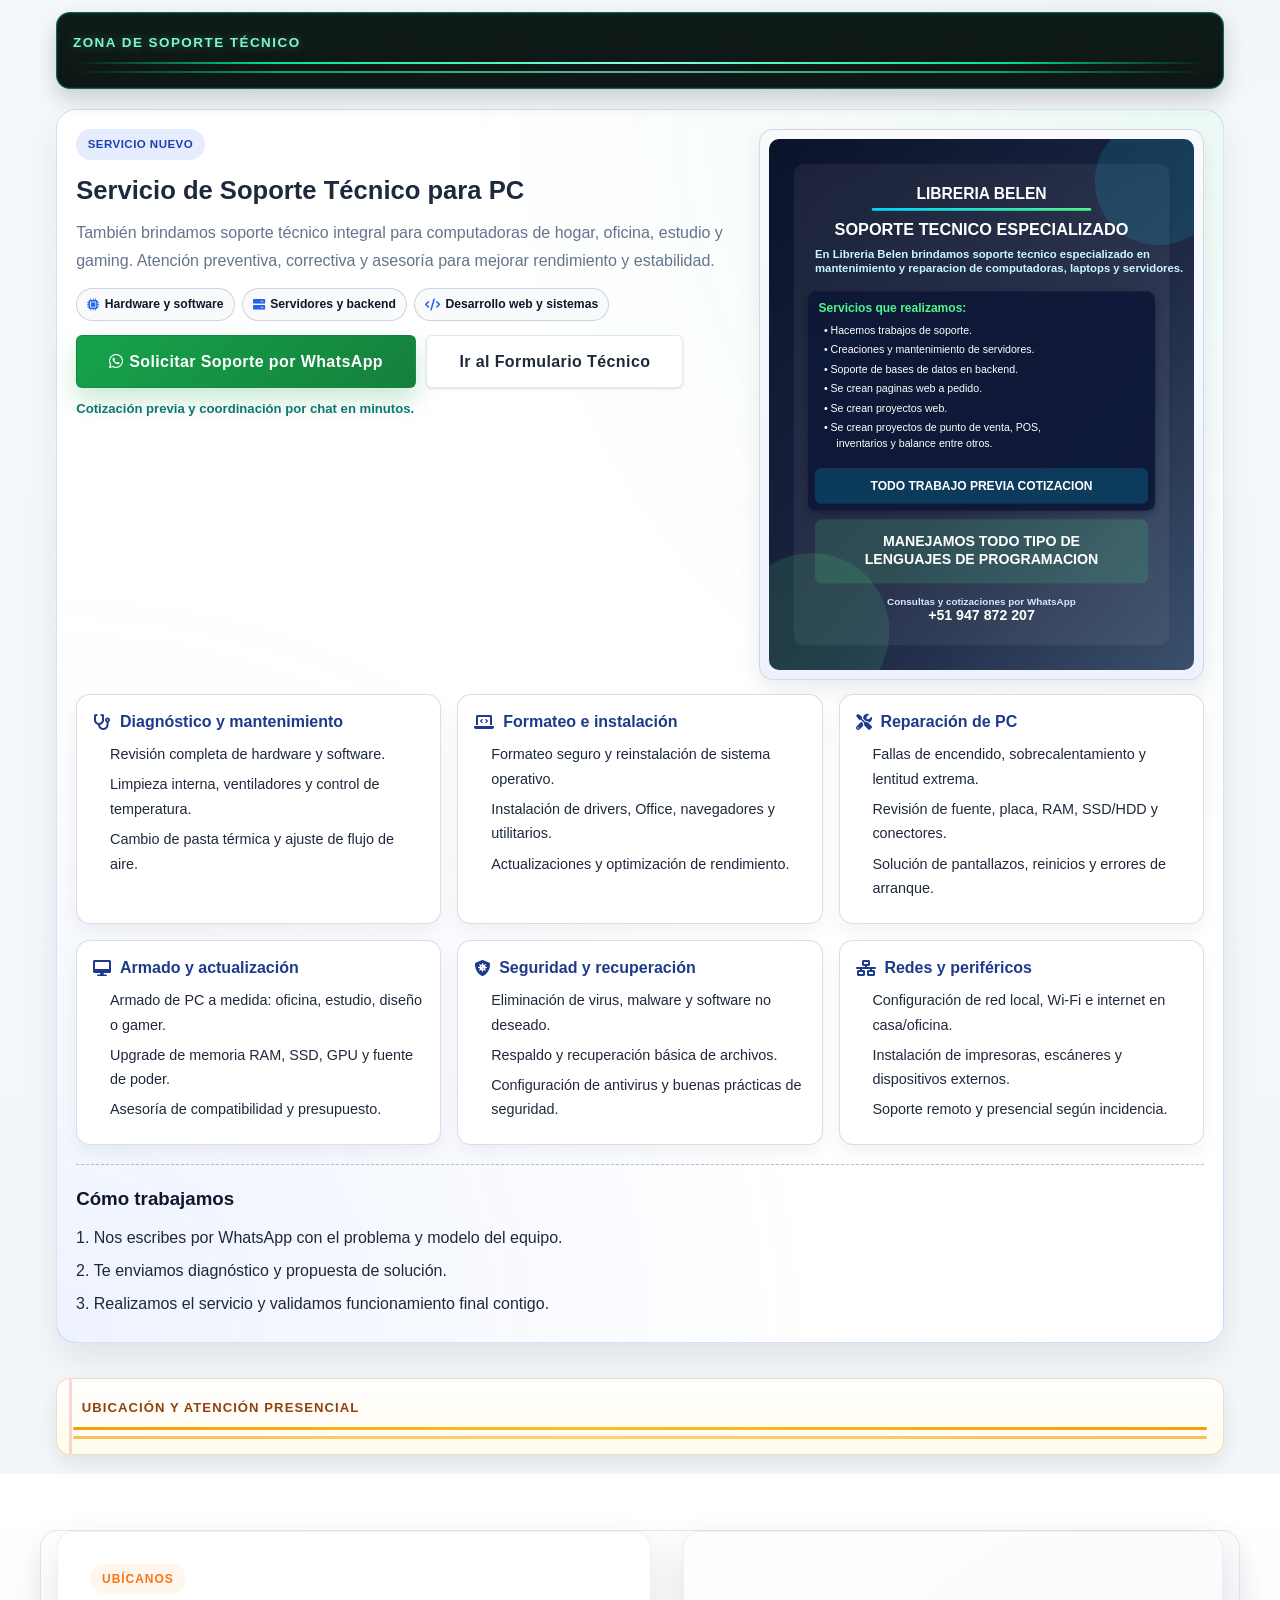
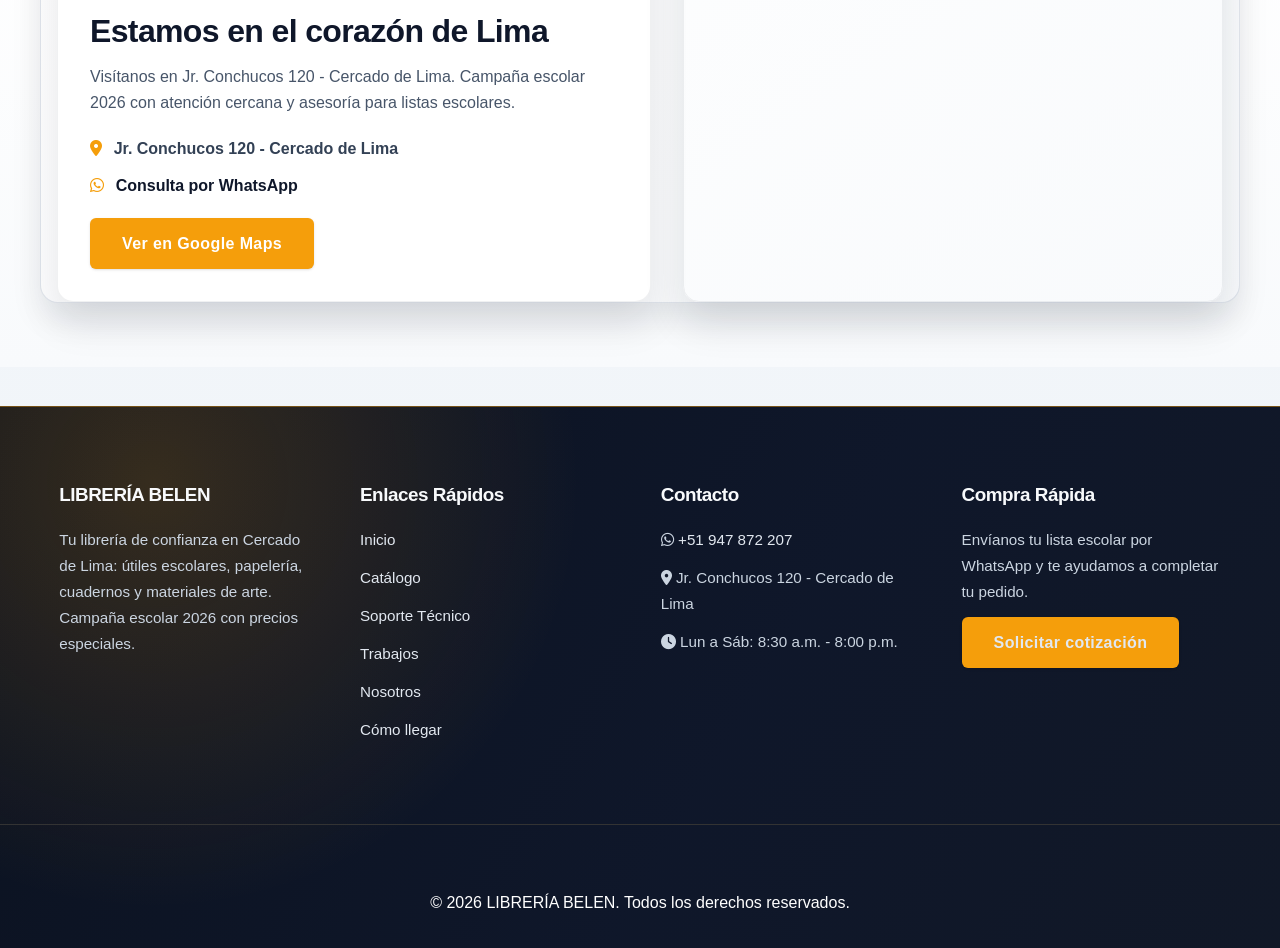
==== commit e047b362: "Add new image for Faber-Castell Trilux 031 blue fine point pen" ====
--- a/index.html
+++ b/index.html
@@ -7,7 +7,7 @@
     <meta name="robots" content="index,follow,max-image-preview:large">
     <meta name="author" content="Libreria Belen">
     <meta name="description" content="Librería Belen en Lima: útiles escolares, papelería, cuadernos, arte y oficina. Campaña escolar 2026, marcas como Faber-Castell y Artesco, envío gratis en estaciones de la Línea 1.">
-    <meta http-equiv="Content-Security-Policy" content="default-src 'self'; base-uri 'self'; form-action 'self'; frame-ancestors 'self'; object-src 'none'; script-src 'self' 'unsafe-inline' https://static.cloudflareinsights.com; style-src 'self' 'unsafe-inline'; img-src 'self' data: https://via.placeholder.com; font-src 'self'; connect-src 'self' https://cloudflareinsights.com; frame-src https://www.google.com; upgrade-insecure-requests">
+    <meta http-equiv="Content-Security-Policy" content="default-src 'self'; base-uri 'self'; form-action 'self'; frame-ancestors 'self'; object-src 'none'; script-src 'self' 'unsafe-inline' https://static.cloudflareinsights.com; style-src 'self' 'unsafe-inline'; img-src 'self' data: https://via.placeholder.com; font-src 'self'; connect-src 'self' https://cloudflareinsights.com; frame-src https://www.google.com">
     <title>LIBRERÍA BELEN - Suministros de Oficina y Escolares</title>
     <link rel="canonical" href="https://libreria-belen.com/">
     <link rel="alternate" hreflang="es-PE" href="https://libreria-belen.com/">
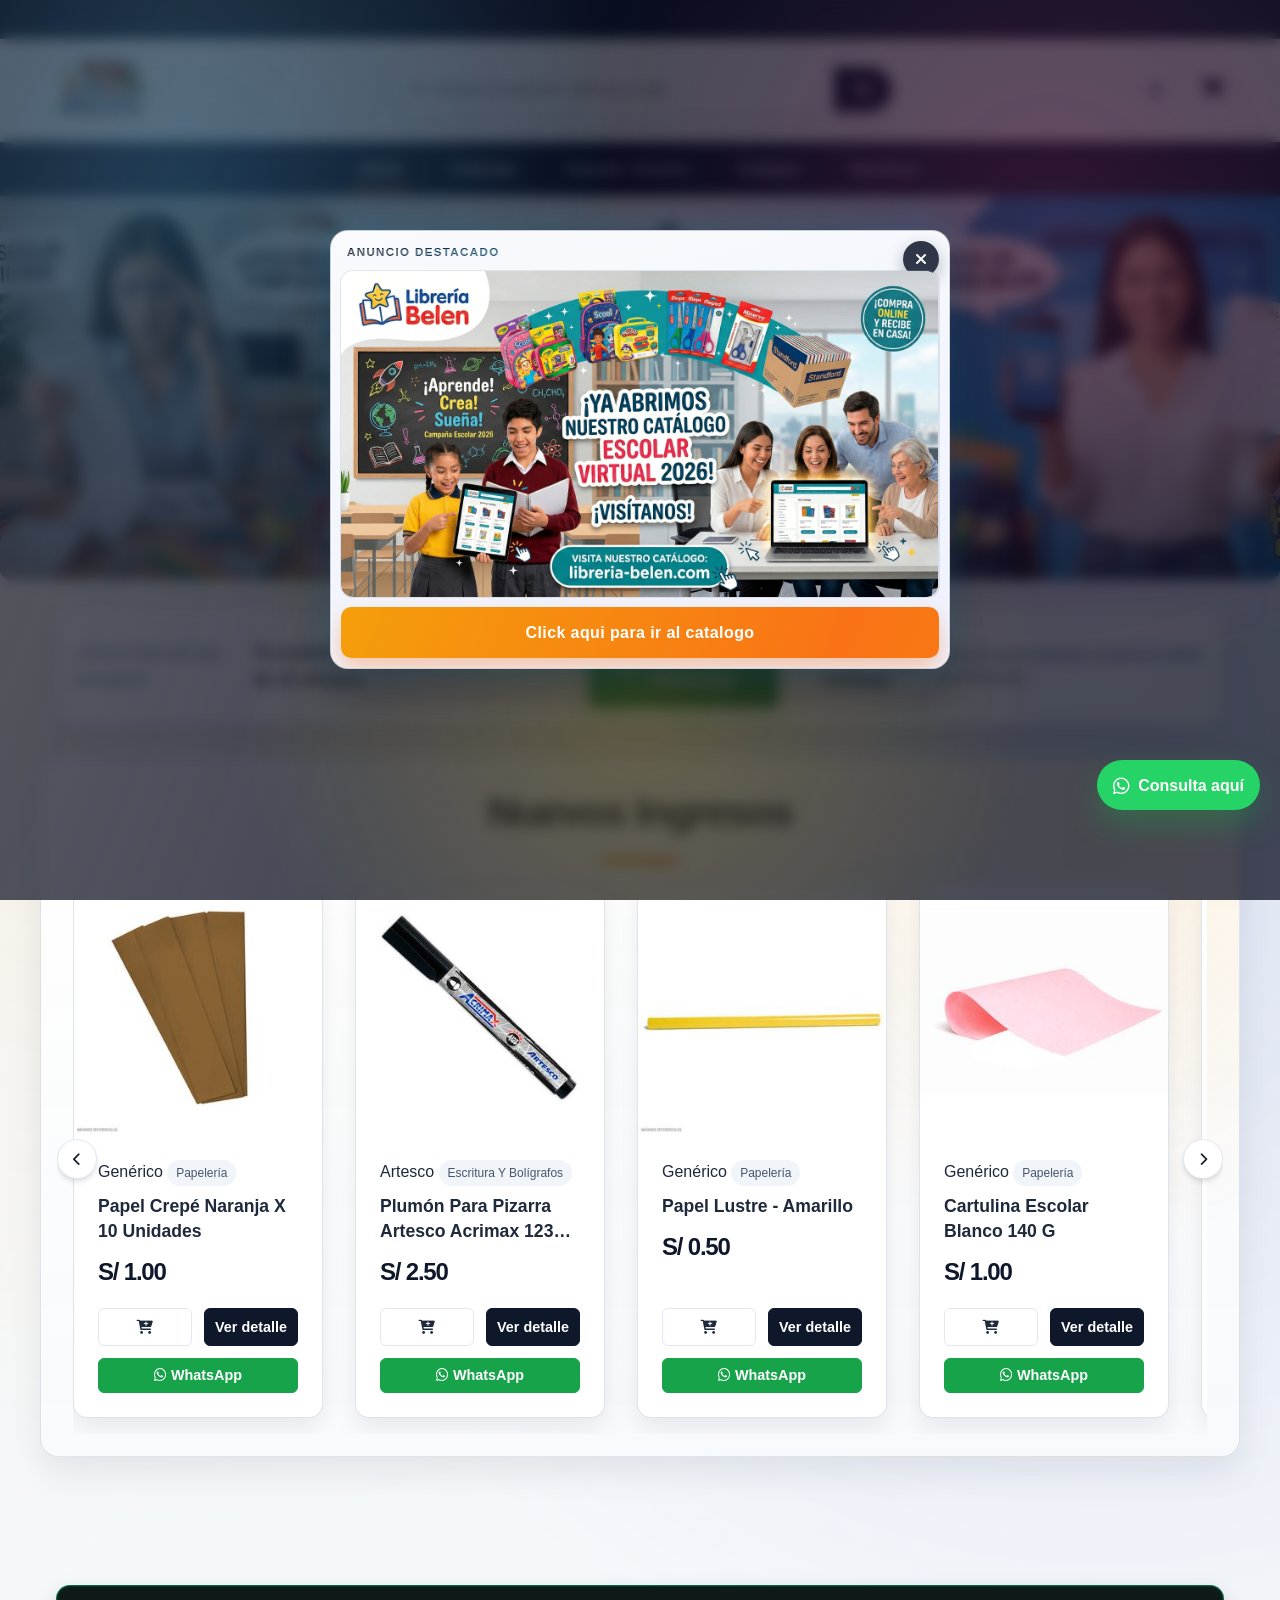
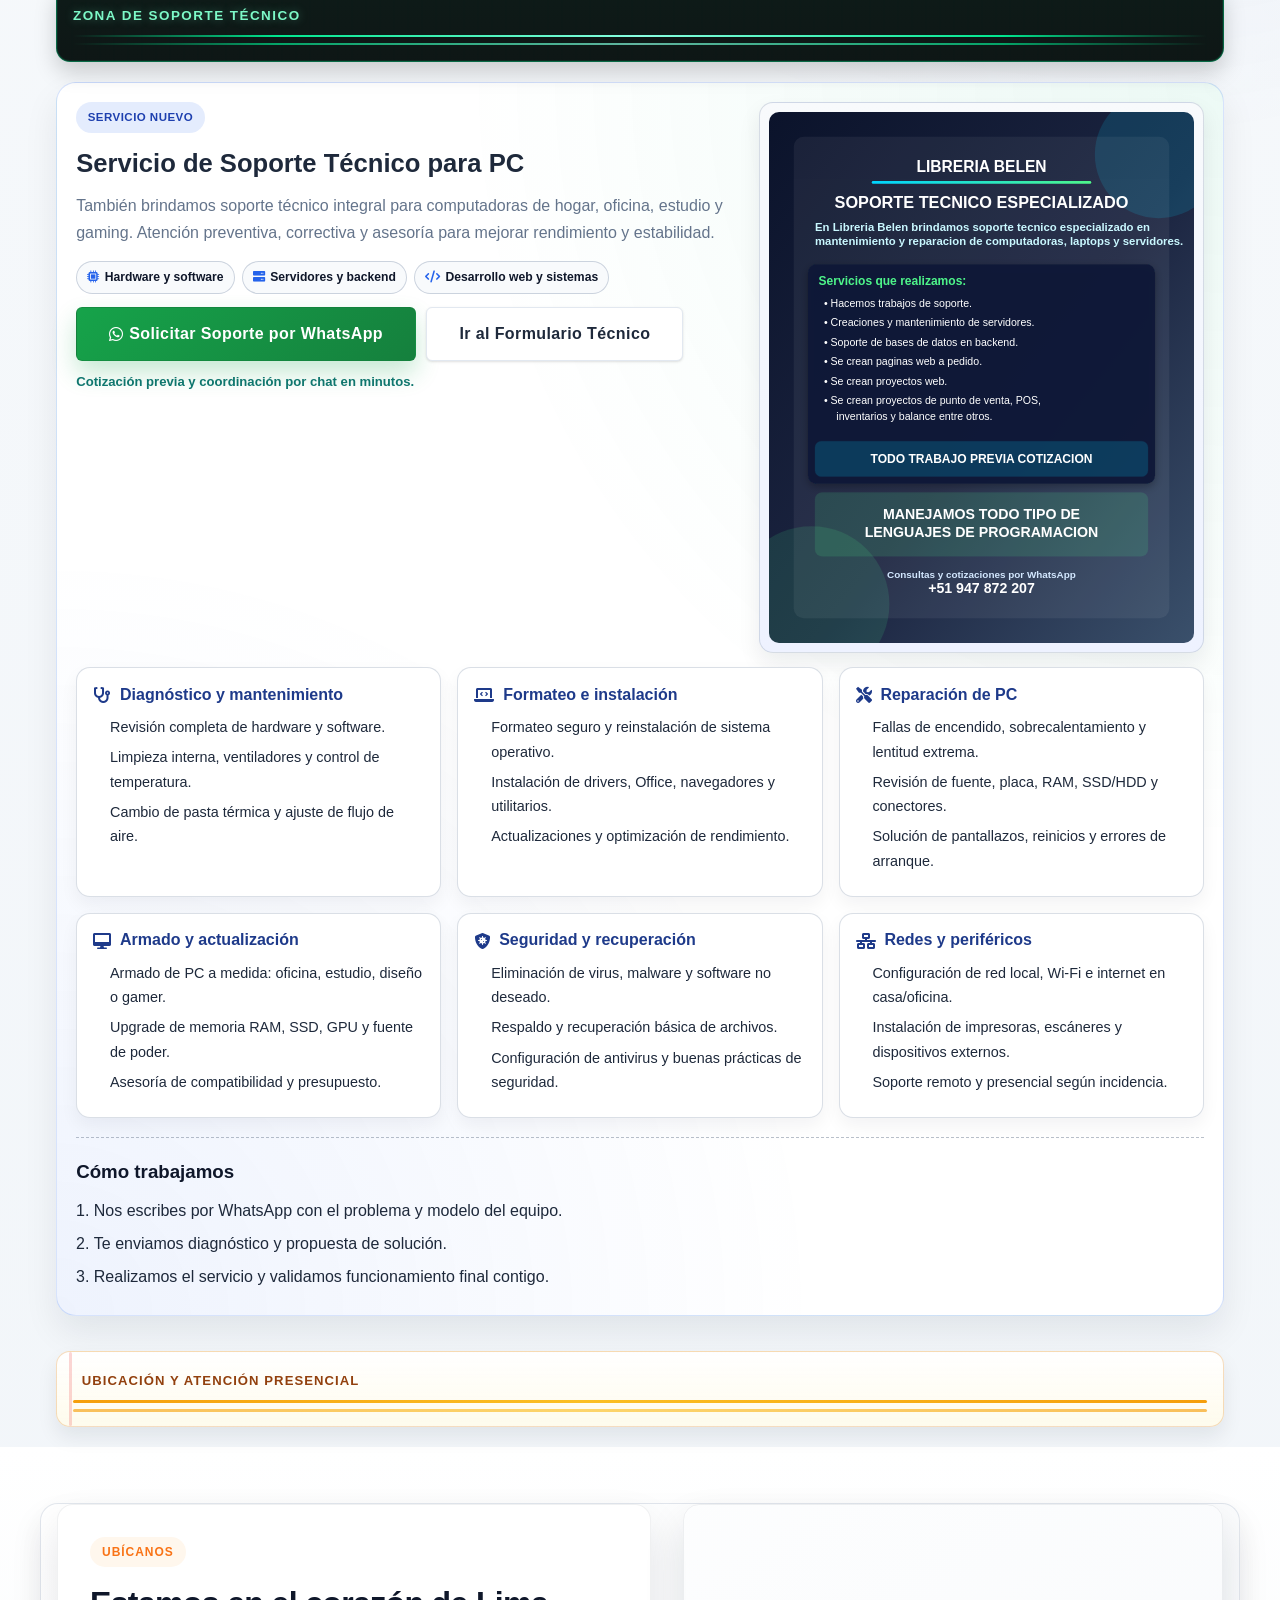
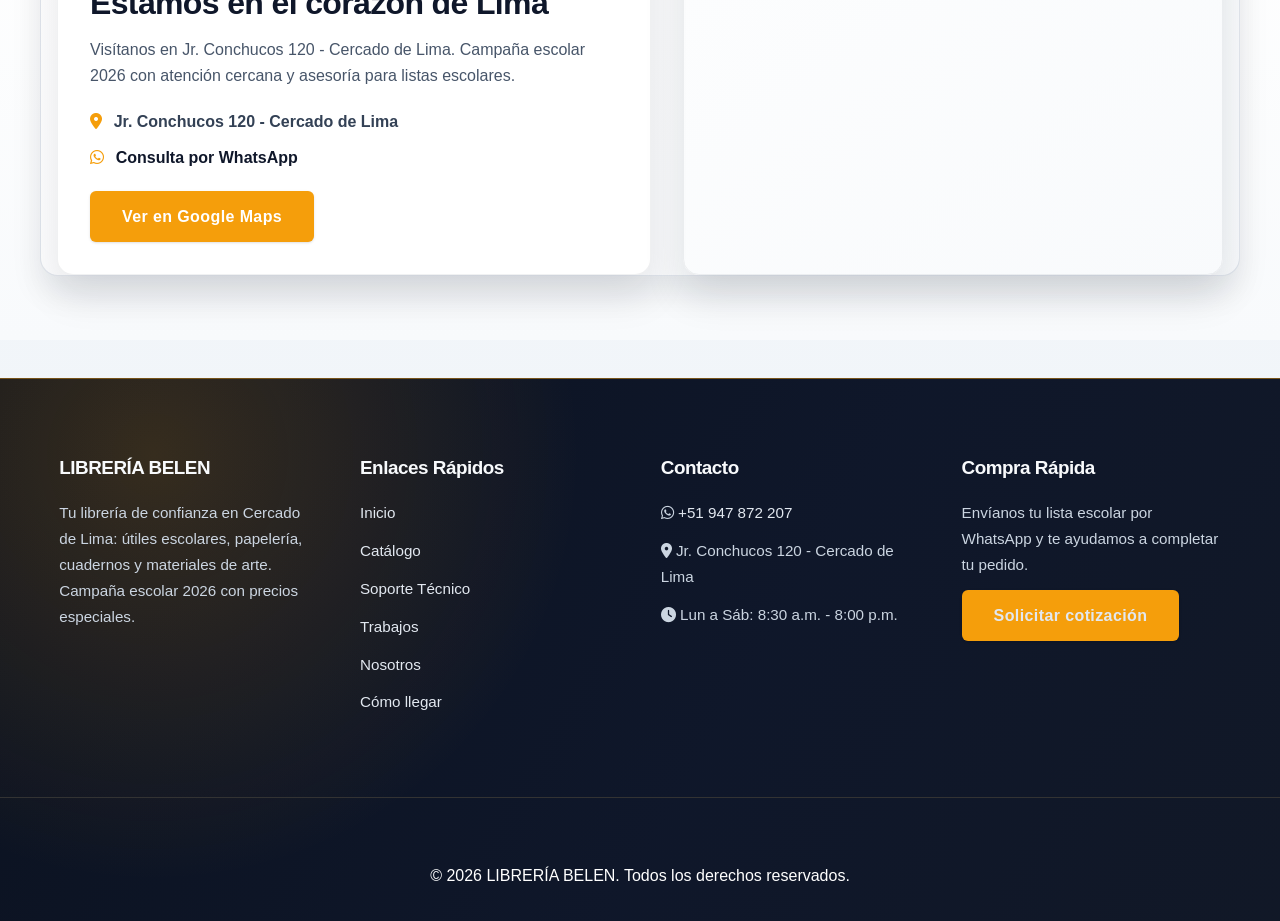
==== commit c8d1698d: "fix: actualizar versión del script app.js en varias páginas" ====
--- a/index.html
+++ b/index.html
@@ -448,7 +448,7 @@
     </a>
 
     <script src="data/products.js?v=20260228e" defer></script>
-    <script src="js/app.js?v=20260228e" defer></script>
+    <script src="js/app.js?v=20260326a" defer></script>
 </body>
 
 </html>
@@ -456,4 +456,3 @@
 
 
 
-
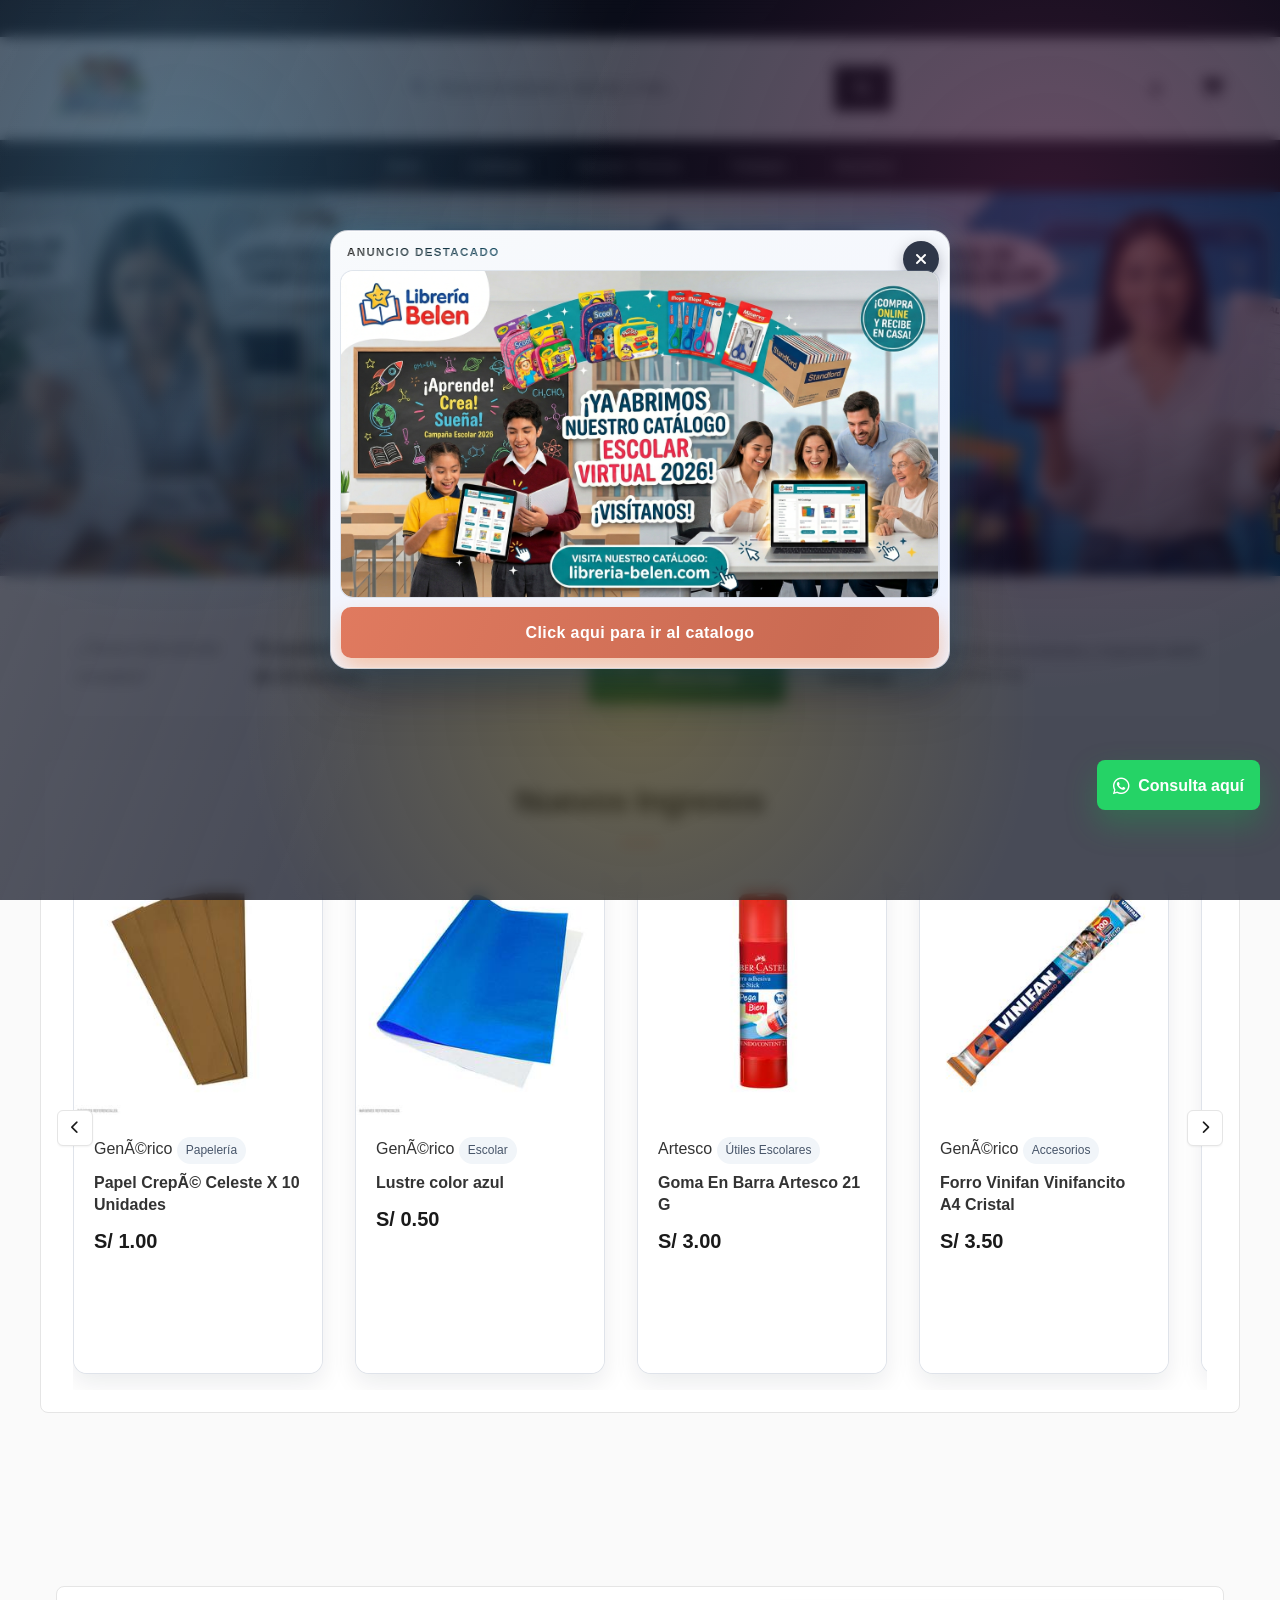
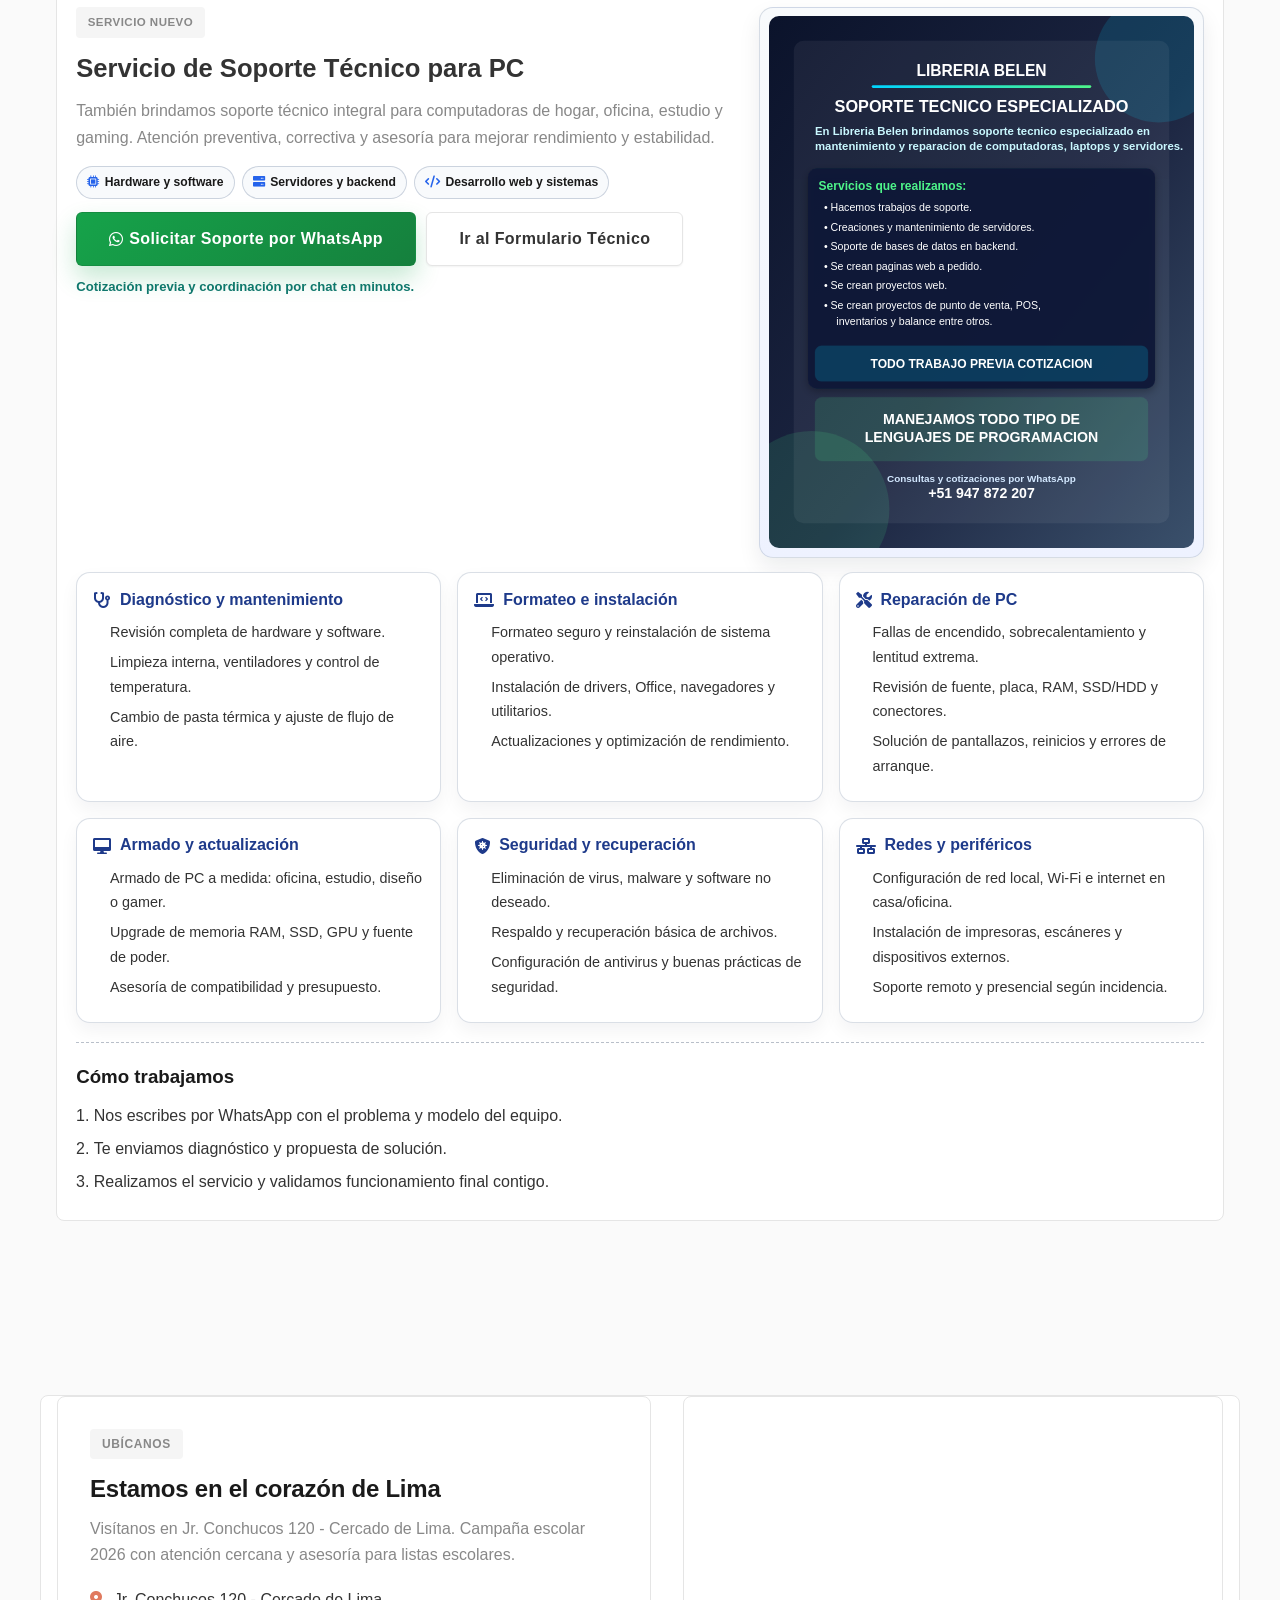
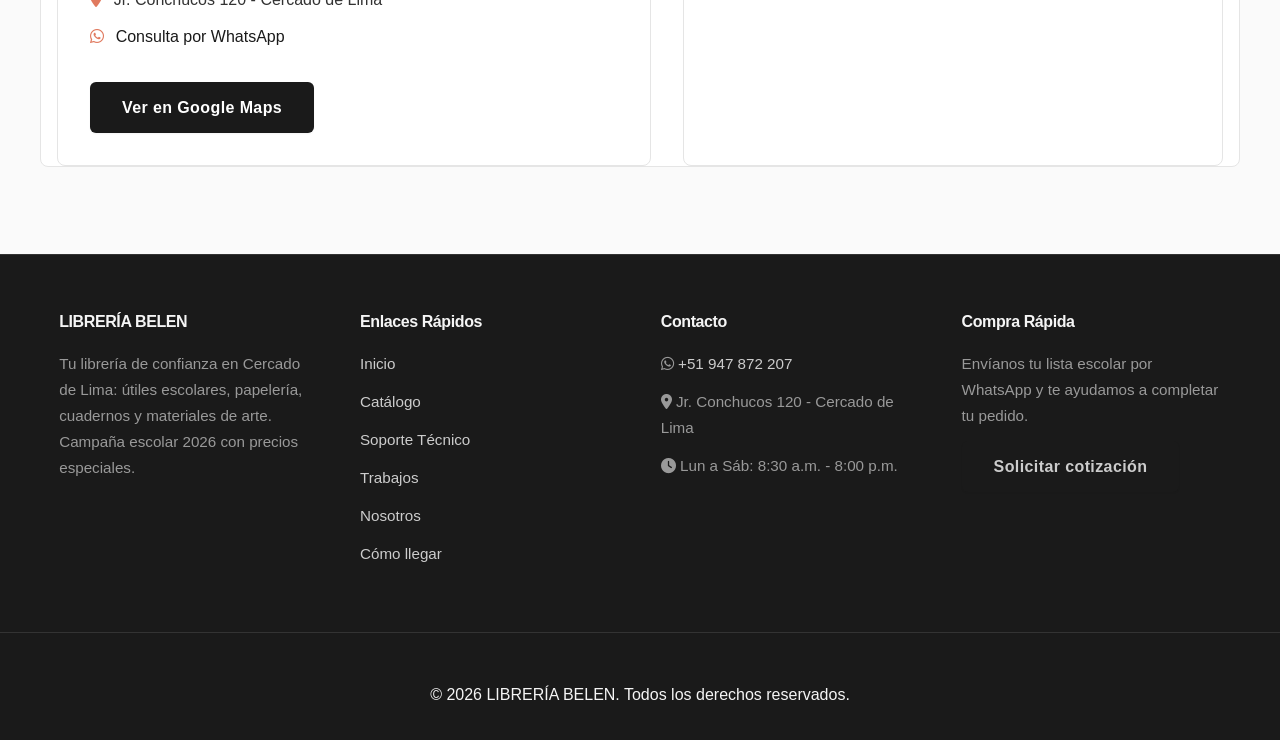
==== commit 4bc76c81: "fix: actualizar versiones de archivos CSS y JS en todas las páginas" ====
--- a/index.html
+++ b/index.html
@@ -22,7 +22,7 @@
     <link rel="preload" as="image" href="images/optimized/portada1-1920.jpg" type="image/jpeg">
     <link rel="preconnect" href="https://wa.me" crossorigin>
     <link rel="preconnect" href="https://www.google.com" crossorigin>
-    <link rel="stylesheet" href="css/style.css?v=20260227e">
+    <link rel="stylesheet" href="css/style.css?v=20260327a">
     <link rel="stylesheet" href="vendor/fontawesome/css/all.min.css">
     <script type="application/ld+json">
         {
@@ -448,7 +448,7 @@
     </a>
 
     <script src="data/products.js?v=20260228e" defer></script>
-    <script src="js/app.js?v=20260326a" defer></script>
+    <script src="js/app.js?v=20260327a" defer></script>
 </body>
 
 </html>
--- a/css/style.css
+++ b/css/style.css
@@ -1,44 +1,44 @@
 :root {
-    /* Colors - Premium Navy & Gold Palette */
-    --primary-color: #0f172a;
-    /* Slate 900 */
-    --primary-light: #334155;
-    /* Slate 700 */
-    --accent-color: #f59e0b;
-    /* Amber 500 */
-    --accent-hover: #d97706;
-    /* Amber 600 */
-    --bg-color: #f8fafc;
-    /* Slate 50 */
+    /* Colors - Minimalist Modern Palette */
+    --primary-color: #1a1a1a;
+    /* Soft black */
+    --primary-light: #4a4a4a;
+    /* Medium gray */
+    --accent-color: #e07a5f;
+    /* Muted terracotta/coral */
+    --accent-hover: #c96a52;
+    /* Darker coral */
+    --bg-color: #fafafa;
+    /* Off-white */
     --surface-color: #ffffff;
-    --text-color: #1e293b;
-    /* Slate 800 */
-    --text-light: #64748b;
-    /* Slate 500 */
-    --border-color: #e2e8f0;
-    /* Slate 200 */
-
-    /* Spacing - More breathing room */
+    --text-color: #333333;
+    /* Dark gray */
+    --text-light: #888888;
+    /* Medium gray */
+    --border-color: #e5e5e5;
+    /* Light gray */
+
+    /* Spacing - Clean & Balanced */
     --spacing-xs: 0.5rem;
     /* 8px */
     --spacing-sm: 1rem;
     /* 16px */
     --spacing-md: 2rem;
-    /* 32px - Increased */
-    --spacing-lg: 4rem;
-    /* 64px - Increased */
-    --spacing-xl: 8rem;
-    /* 128px - Increased */
+    /* 32px */
+    --spacing-lg: 3rem;
+    /* 48px */
+    --spacing-xl: 5rem;
+    /* 80px */
 
     /* Typography */
-    --font-heading: 'Inter', sans-serif;
-    --font-body: 'Inter', sans-serif;
-
-    /* Shadows - Soft & Modern */
-    --shadow-sm: 0 1px 3px 0 rgb(0 0 0 / 0.1), 0 1px 2px -1px rgb(0 0 0 / 0.1);
-    --shadow-md: 0 4px 6px -1px rgb(0 0 0 / 0.1), 0 2px 4px -1px rgb(0 0 0 / 0.06);
-    --shadow-lg: 0 10px 15px -3px rgb(0 0 0 / 0.1), 0 4px 6px -4px rgb(0 0 0 / 0.1);
-    --shadow-inner: inset 0 2px 4px 0 rgb(0 0 0 / 0.05);
+    --font-heading: 'Inter', -apple-system, BlinkMacSystemFont, sans-serif;
+    --font-body: 'Inter', -apple-system, BlinkMacSystemFont, sans-serif;
+
+    /* Shadows - Minimal */
+    --shadow-sm: 0 1px 2px rgba(0, 0, 0, 0.05);
+    --shadow-md: 0 2px 8px rgba(0, 0, 0, 0.08);
+    --shadow-lg: 0 4px 16px rgba(0, 0, 0, 0.1);
+    --shadow-inner: inset 0 1px 2px rgba(0, 0, 0, 0.05);
 
     /* Transitions */
     --transition-fast: 0.2s cubic-bezier(0.4, 0, 0.2, 1);
@@ -46,15 +46,15 @@
 }
 
 :root[data-theme="night"] {
-    --primary-color: #dbeafe;
-    --primary-light: #93c5fd;
-    --accent-color: #f59e0b;
-    --accent-hover: #fbbf24;
-    --bg-color: #0b1220;
-    --surface-color: #111a2e;
-    --text-color: #e2e8f0;
-    --text-light: #94a3b8;
-    --border-color: #22314d;
+    --primary-color: #f5f5f5;
+    --primary-light: #cccccc;
+    --accent-color: #e07a5f;
+    --accent-hover: #e8927a;
+    --bg-color: #0a0a0a;
+    --surface-color: #141414;
+    --text-color: #e5e5e5;
+    --text-light: #999999;
+    --border-color: #2a2a2a;
 }
 
 * {
@@ -97,7 +97,7 @@
     top: 1rem;
     width: auto;
     height: auto;
-    background: #0f172a;
+    background: #1a1a1a;
     color: #fff;
     padding: 0.65rem 1rem;
     border-radius: 8px;
@@ -105,9 +105,9 @@
 }
 
 .announcement-bar {
-    background: linear-gradient(90deg, #0f172a, #1e293b);
-    color: #f8fafc;
-    font-size: 0.9rem;
+    background: #1a1a1a;
+    color: #f5f5f5;
+    font-size: 0.85rem;
     overflow: hidden;
 }
 
@@ -170,7 +170,6 @@
 /* Encabezado */
 .main-header {
     background-color: var(--surface-color);
-    /* White header for cleanliness */
     color: var(--text-color);
     padding: var(--spacing-sm) 0;
     position: static;
@@ -213,10 +212,9 @@
     flex: 1;
     max-width: 500px;
     display: flex;
-    box-shadow: 0 10px 25px rgba(15, 23, 42, 0.08);
-    border-radius: 999px;
+    border-radius: 6px;
     overflow: hidden;
-    border: 1px solid rgba(15, 23, 42, 0.08);
+    border: 1px solid var(--border-color);
     background: #fff;
     position: relative;
 }
@@ -232,7 +230,7 @@
 }
 
 .search-bar button {
-    background: linear-gradient(135deg, var(--primary-color), #0f172a);
+    background: var(--primary-color);
     border: none;
     padding: 0 1.4rem;
     cursor: pointer;
@@ -241,8 +239,7 @@
 }
 
 .search-bar button:hover {
-    transform: translateY(-1px);
-    box-shadow: 0 8px 18px rgba(15, 23, 42, 0.25);
+    background: var(--primary-light);
 }
 
 .search-bar::before {
@@ -306,9 +303,8 @@
 
 /* Barra de navegacion (secundaria) */
 .nav-links {
-    background: linear-gradient(90deg, #0f172a, #111827);
-    box-shadow: 0 10px 25px rgba(15, 23, 42, 0.35);
-    border-top: 1px solid rgba(255, 255, 255, 0.06);
+    background: #1a1a1a;
+    box-shadow: none;
 }
 
 .nav-links .container {
@@ -326,22 +322,21 @@
 .nav-links a {
     display: block;
     padding: 0.85rem 0.5rem;
-    font-weight: 600;
-    color: rgba(255, 255, 255, 0.85);
+    font-weight: 500;
+    color: rgba(255, 255, 255, 0.9);
     transition: var(--transition-fast);
     position: relative;
-    font-size: 0.95rem;
-    letter-spacing: 0.02em;
+    font-size: 0.9rem;
+    letter-spacing: 0.01em;
 }
 
 .nav-links a:hover {
     color: #fff;
-    transform: translateY(-1px);
 }
 
 .nav-links a.active {
     color: white;
-    font-weight: 600;
+    font-weight: 500;
 }
 
 .nav-links a.active::after {
@@ -350,14 +345,13 @@
     bottom: 6px;
     left: 0;
     right: 0;
-    height: 3px;
-    background: linear-gradient(90deg, #f59e0b, #f97316);
-    border-radius: 2px;
+    height: 2px;
+    background: #e07a5f;
 }
 
 /* Seccion hero */
 .hero {
-    background-color: var(--primary-color);
+    background-color: #f5f5f5;
     padding: 0;
     height: 500px;
     display: flex;
@@ -366,7 +360,7 @@
     text-align: center;
     color: var(--text-color);
     margin-bottom: 3rem;
-    border-radius: 0 0 20px 20px;
+    border-radius: 0;
     overflow: hidden;
 }
 
@@ -427,7 +421,7 @@
 }
 
 .hero-dot.active {
-    background: #f59e0b;
+    background: #e07a5f;
 }
 
 .btn {
@@ -452,21 +446,19 @@
 }
 
 .btn-primary {
-    background-color: var(--accent-color);
+    background-color: var(--primary-color);
     color: white;
 }
 
 .btn-primary:hover {
-    background-color: var(--accent-hover);
+    background-color: var(--primary-light);
 }
 
 /* Location Section */
 .location-section {
-    background: linear-gradient(180deg, #ffffff 0%, #f8fafc 100%);
-    padding: 3.5rem 0 4rem;
+    background: #fafafa;
+    padding: 3rem 0;
     margin-bottom: 2rem;
-    padding-left: 0.25rem;
-    padding-right: 0.25rem;
 }
 
 .location-grid {
@@ -474,21 +466,17 @@
     grid-template-columns: 1.1fr 1fr;
     gap: 2rem;
     align-items: stretch;
-    border: 1px solid rgba(148, 163, 184, 0.26);
-    border-radius: 18px;
+    border: 1px solid var(--border-color);
+    border-radius: 8px;
     padding: 1rem;
-    background:
-        linear-gradient(145deg, rgba(255, 255, 255, 0.96), rgba(248, 250, 252, 0.96)),
-        #fff;
-    box-shadow: 0 16px 32px rgba(15, 23, 42, 0.08);
+    background: #fff;
 }
 
 .location-card {
     background: #fff;
-    border-radius: 16px;
+    border-radius: 8px;
     padding: 2rem;
-    box-shadow: 0 20px 40px rgba(15, 23, 42, 0.1);
-    border: 1px solid rgba(15, 23, 42, 0.06);
+    border: 1px solid var(--border-color);
     display: flex;
     flex-direction: column;
     gap: 1.2rem;
@@ -496,14 +484,14 @@
 
 .location-title h2 {
     margin: 0 0 0.4rem;
-    font-size: 2rem;
-    letter-spacing: -0.02em;
-    color: #0f172a;
+    font-size: 1.5rem;
+    letter-spacing: -0.01em;
+    color: var(--primary-color);
 }
 
 .location-title p {
     margin: 0;
-    color: #475569;
+    color: var(--text-light);
     font-size: 1rem;
     line-height: 1.6;
 }
@@ -512,30 +500,30 @@
     display: inline-flex;
     align-items: center;
     padding: 0.3rem 0.75rem;
-    background: #fff7ed;
-    color: #f97316;
-    border-radius: 999px;
-    font-weight: 700;
+    background: #f5f5f5;
+    color: var(--text-light);
+    border-radius: 4px;
+    font-weight: 600;
     font-size: 0.75rem;
     text-transform: uppercase;
-    letter-spacing: 0.08em;
+    letter-spacing: 0.05em;
     margin-bottom: 0.6rem;
 }
 
 .location-details {
     display: grid;
     gap: 0.6rem;
-    color: #334155;
-    font-weight: 600;
+    color: var(--text-color);
+    font-weight: 500;
 }
 
 .location-details i {
-    color: #f59e0b;
+    color: var(--accent-color);
     margin-right: 0.45rem;
 }
 
 .location-details a {
-    color: #0f172a;
+    color: #1a1a1a;
     text-decoration: none;
 }
 
@@ -544,10 +532,9 @@
 }
 
 .location-map {
-    border-radius: 16px;
+    border-radius: 8px;
     overflow: hidden;
-    box-shadow: 0 20px 40px rgba(15, 23, 42, 0.12);
-    border: 1px solid rgba(15, 23, 42, 0.06);
+    border: 1px solid var(--border-color);
     min-height: 360px;
 }
 
@@ -601,15 +588,14 @@
 }
 
 .section-title {
-    font-size: 2rem;
+    font-size: 1.75rem;
     margin-bottom: 2rem;
     color: var(--text-color);
     border-left: none;
-    /* Remove conflicting style */
     padding-left: 0;
     text-align: center;
-    font-weight: 800;
-    letter-spacing: -0.03em;
+    font-weight: 600;
+    letter-spacing: -0.02em;
     position: relative;
     padding-bottom: 1rem;
 }
@@ -620,82 +606,10 @@
     bottom: 0;
     left: 50%;
     transform: translateX(-50%);
-    width: 60px;
-    height: 4px;
+    width: 40px;
+    height: 2px;
     background-color: var(--accent-color);
-    border-radius: 2px;
-}
-
-.product-grid {
-    display: grid;
-    grid-template-columns: repeat(auto-fill, minmax(220px, 1fr));
-    gap: var(--spacing-md);
-    margin-bottom: var(--spacing-xl);
-}
-
-.product-card {
-    background: white;
-    border: 1px solid var(--border-color);
-    border-radius: 12px;
-    overflow: hidden;
-    transition: var(--transition-smooth);
-    display: flex;
-    flex-direction: column;
-    box-shadow: var(--shadow-sm);
-}
-
-.product-card:hover {
-    box-shadow: var(--shadow-lg);
-    transform: translateY(-4px);
-    border-color: var(--accent-color);
-}
-
-.product-image {
-    width: 100%;
-    aspect-ratio: 1;
-    background-color: #f1f5f9;
-    overflow: hidden;
-    position: relative;
-}
-
-.product-image img {
-    width: 100%;
-    height: 100%;
-    object-fit: cover;
-    transition: transform 0.5s ease;
-}
-
-.product-card:hover .product-image img {
-    transform: scale(1.05);
-}
-
-.product-info {
-    padding: 1.5rem;
-    display: flex;
-    flex-direction: column;
-    flex: 1;
-}
-
-.product-title {
-    font-size: 1.1rem;
-    margin-bottom: 0.5rem;
-    font-weight: 600;
-    line-height: 1.4;
-    color: var(--text-color);
-    display: -webkit-box;
-    -webkit-line-clamp: 2;
-    line-clamp: 2;
-    /* Fix linting error */
-    -webkit-box-orient: vertical;
-    overflow: hidden;
-}
-
-.product-price {
-    font-size: 1.5rem;
-    color: var(--primary-color);
-    font-weight: 800;
-    margin-bottom: 1rem;
-    letter-spacing: -0.05em;
+    border-radius: 1px;
 }
 
 .cart-item-price {
@@ -735,13 +649,6 @@
     display: none;
 }
 
-.product-actions {
-    margin-top: auto;
-    display: flex;
-    flex-wrap: wrap;
-    gap: 0.75rem;
-}
-
 :root[data-theme="night"] .main-header {
     background: rgba(12, 20, 35, 0.96);
     border-bottom-color: rgba(71, 85, 105, 0.45);
@@ -802,7 +709,7 @@
 }
 
 :root[data-theme="night"] .footer-content a:hover {
-    color: #fbbf24;
+    color: #e8927a;
 }
 
 :root[data-theme="night"] .home-main {
@@ -884,7 +791,7 @@
 }
 
 :root[data-theme="night"] .jobs-note {
-    color: #fbbf24;
+    color: #e8927a;
 }
 
 :root[data-theme="night"] .jobs-card-line {
@@ -1053,16 +960,230 @@
     color: #93c5fd;
 }
 
+/* Pie de pagina */
+footer {
+    background-color: #1a1a1a;
+    color: #f5f5f5;
+    padding: 3rem 0 2rem;
+    margin-top: auto;
+    border-top: 1px solid #333;
+}
+
+.footer-content {
+    display: grid;
+    grid-template-columns: repeat(auto-fit, minmax(250px, 1fr));
+    gap: 3rem;
+}
+
+.footer-section h3 {
+    margin-bottom: 1.5rem;
+    color: white;
+    font-size: 1.25rem;
+    font-weight: 700;
+    letter-spacing: -0.025em;
+}
+
+.footer-section p,
+.footer-section li {
+    margin-bottom: 0.75rem;
+    color: #94a3b8;
+    /* Slate 400 */
+    font-size: 0.95rem;
+}
+
+.footer-section a:hover {
+    color: var(--accent-color);
+    text-decoration: underline;
+}
+
+.footer-legal {
+    text-align: center;
+    padding-top: var(--spacing-lg);
+    border-top: 1px solid #333;
+    margin-top: var(--spacing-lg);
+}
+
+/* Utilidades */
+.hidden {
+    display: none !important;
+}
+
+/* Barra lateral del catalogo */
+.catalog-layout {
+    display: flex;
+    gap: var(--spacing-lg);
+    margin-top: var(--spacing-lg);
+}
+
+.sidebar {
+    width: 250px;
+    flex-shrink: 0;
+}
+
+/* Pagina Nosotros */
+.about-content {
+    background: white;
+    padding: var(--spacing-lg);
+    border-radius: 8px;
+    margin-top: var(--spacing-lg);
+    border: 1px solid var(--border-color);
+}
+
+/* Catalog Effects - Beautiful Animations */
+.catalog-main {
+    animation: fadeInUp 0.5s ease-out;
+}
+
+@keyframes fadeInUp {
+    from {
+        opacity: 0;
+        transform: translateY(20px);
+    }
+    to {
+        opacity: 1;
+        transform: translateY(0);
+    }
+}
+
+.product-grid {
+    display: grid;
+    grid-template-columns: repeat(auto-fill, minmax(220px, 1fr));
+    gap: 1.5rem;
+    margin-bottom: var(--spacing-xl);
+}
+
+.product-card {
+    background: white;
+    border: 1px solid var(--border-color);
+    border-radius: 8px;
+    overflow: hidden;
+    transition: all 0.4s cubic-bezier(0.4, 0, 0.2, 1);
+    display: flex;
+    flex-direction: column;
+    box-shadow: var(--shadow-sm);
+    position: relative;
+}
+
+.product-card::before {
+    content: '';
+    position: absolute;
+    top: 0;
+    left: 0;
+    right: 0;
+    height: 3px;
+    background: var(--accent-color);
+    transform: scaleX(0);
+    transition: transform 0.4s cubic-bezier(0.4, 0, 0.2, 1);
+    z-index: 10;
+}
+
+.product-card:hover {
+    box-shadow: 0 12px 40px rgba(0, 0, 0, 0.12);
+    transform: translateY(-6px);
+    border-color: var(--accent-color);
+}
+
+.product-card:hover::before {
+    transform: scaleX(1);
+}
+
+.product-image {
+    width: 100%;
+    aspect-ratio: 1;
+    background-color: #fafafa;
+    overflow: hidden;
+    position: relative;
+}
+
+.product-image::after {
+    content: '';
+    position: absolute;
+    inset: 0;
+    background: linear-gradient(135deg, rgba(255,255,255,0.3) 0%, transparent 50%);
+    opacity: 0;
+    transition: opacity 0.3s ease;
+}
+
+.product-card:hover .product-image::after {
+    opacity: 1;
+}
+
+.product-image img {
+    width: 100%;
+    height: 100%;
+    object-fit: cover;
+    transition: transform 0.6s cubic-bezier(0.4, 0, 0.2, 1);
+}
+
+.product-card:hover .product-image img {
+    transform: scale(1.08);
+}
+
+.product-info {
+    padding: 1.25rem;
+    display: flex;
+    flex-direction: column;
+    flex: 1;
+    background: white;
+    position: relative;
+    z-index: 5;
+}
+
+.product-title {
+    font-size: 1rem;
+    margin-bottom: 0.5rem;
+    font-weight: 600;
+    line-height: 1.4;
+    color: var(--text-color);
+    display: -webkit-box;
+    -webkit-line-clamp: 2;
+    line-clamp: 2;
+    -webkit-box-orient: vertical;
+    overflow: hidden;
+    transition: color 0.3s ease;
+}
+
+.product-card:hover .product-title {
+    color: var(--accent-color);
+}
+
+.product-price {
+    font-size: 1.25rem;
+    color: var(--primary-color);
+    font-weight: 700;
+    margin-bottom: 1rem;
+    transition: transform 0.3s ease;
+}
+
+.product-card:hover .product-price {
+    transform: translateX(4px);
+}
+
+.product-actions {
+    margin-top: auto;
+    display: flex;
+    flex-wrap: wrap;
+    gap: 0.5rem;
+    opacity: 0;
+    transform: translateY(10px);
+    transition: all 0.3s ease;
+}
+
+.product-card:hover .product-actions {
+    opacity: 1;
+    transform: translateY(0);
+}
+
 .btn-cart {
     flex: 1;
-    background-color: white;
+    background-color: #fafafa;
     border: 1px solid var(--border-color);
     color: var(--text-color);
     padding: 0.6rem;
-    font-size: 0.9rem;
+    font-size: 0.85rem;
     border-radius: 6px;
-    font-weight: 600;
-    transition: var(--transition-fast);
+    font-weight: 500;
+    transition: all 0.3s ease;
     display: flex;
     justify-content: center;
     align-items: center;
@@ -1070,9 +1191,10 @@
 }
 
 .btn-cart:hover {
-    background-color: #f8fafc;
+    background-color: var(--primary-color);
     border-color: var(--primary-color);
-    color: var(--primary-color);
+    color: white;
+    box-shadow: 0 4px 12px rgba(0, 0, 0, 0.15);
 }
 
 .btn-buy {
@@ -1081,217 +1203,659 @@
     border: 1px solid var(--primary-color);
     color: white;
     padding: 0.6rem;
-    font-size: 0.9rem;
+    font-size: 0.85rem;
     border-radius: 6px;
-    font-weight: 600;
-    transition: var(--transition-fast);
+    font-weight: 500;
+    transition: all 0.3s ease;
 }
 
 .btn-buy:hover {
-    background-color: var(--primary-light);
-    border-color: var(--primary-light);
-    box-shadow: var(--shadow-md);
+    background-color: var(--accent-color);
+    border-color: var(--accent-color);
+    box-shadow: 0 4px 12px rgba(224, 122, 95, 0.3);
 }
 
 .btn-whatsapp-product {
     flex: 1 1 100%;
-    background-color: #16a34a;
-    border: 1px solid #16a34a;
+    background-color: #25D366;
+    border: 1px solid #25D366;
     color: #fff;
     padding: 0.55rem 0.6rem;
-    font-size: 0.9rem;
+    font-size: 0.85rem;
     border-radius: 6px;
-    font-weight: 600;
-    transition: var(--transition-fast);
+    font-weight: 500;
+    transition: all 0.3s ease;
 }
 
 .btn-whatsapp-product:hover {
-    background-color: #15803d;
-    border-color: #15803d;
-}
-
-/* Pie de pagina */
-footer {
-    background-color: var(--primary-color);
-    /* Dark Navy */
-    color: white;
-    padding: 4rem 0 2rem;
-    margin-top: auto;
-    border-top: 4px solid var(--accent-color);
-}
-
-.footer-content {
-    display: grid;
-    grid-template-columns: repeat(auto-fit, minmax(250px, 1fr));
-    gap: 3rem;
-}
-
-.footer-section h3 {
-    margin-bottom: 1.5rem;
-    color: white;
-    font-size: 1.25rem;
+    background-color: #20bd5a;
+    border-color: #20bd5a;
+    box-shadow: 0 4px 12px rgba(37, 211, 102, 0.3);
+    transform: translateY(-2px);
+}
+
+/* Product Card Stagger Animation */
+.product-card {
+    animation: cardAppear 0.5s ease-out backwards;
+}
+
+.product-card:nth-child(1) { animation-delay: 0.05s; }
+.product-card:nth-child(2) { animation-delay: 0.1s; }
+.product-card:nth-child(3) { animation-delay: 0.15s; }
+.product-card:nth-child(4) { animation-delay: 0.2s; }
+.product-card:nth-child(5) { animation-delay: 0.25s; }
+.product-card:nth-child(6) { animation-delay: 0.3s; }
+.product-card:nth-child(7) { animation-delay: 0.35s; }
+.product-card:nth-child(8) { animation-delay: 0.4s; }
+
+@keyframes cardAppear {
+    from {
+        opacity: 0;
+        transform: translateY(30px) scale(0.95);
+    }
+    to {
+        opacity: 1;
+        transform: translateY(0) scale(1);
+    }
+}
+
+/* ===== SIDEBAR FILTERS - Modern Beautiful Style ===== */
+.sidebar {
+    width: 260px;
+    flex-shrink: 0;
+    animation: slideInLeft 0.5s cubic-bezier(0.4, 0, 0.2, 1);
+}
+
+@keyframes slideInLeft {
+    from {
+        opacity: 0;
+        transform: translateX(-30px);
+    }
+    to {
+        opacity: 1;
+        transform: translateX(0);
+    }
+}
+
+/* Filter Groups - Card Style */
+.filter-group {
+    background: linear-gradient(145deg, #ffffff, #fafafa);
+    padding: 1.25rem;
+    border-radius: 12px;
+    border: 1px solid rgba(0, 0, 0, 0.04);
+    margin-bottom: 1rem;
+    transition: all 0.4s cubic-bezier(0.4, 0, 0.2, 1);
+    position: relative;
+    overflow: hidden;
+}
+
+.filter-group::before {
+    content: '';
+    position: absolute;
+    top: 0;
+    left: 0;
+    right: 0;
+    height: 3px;
+    background: linear-gradient(90deg, var(--accent-color), #c96a52);
+    opacity: 0;
+    transition: opacity 0.3s ease;
+}
+
+.filter-group:hover {
+    border-color: rgba(224, 122, 95, 0.2);
+    box-shadow: 0 8px 30px rgba(0, 0, 0, 0.08);
+    transform: translateY(-2px);
+}
+
+.filter-group:hover::before {
+    opacity: 1;
+}
+
+/* Filter Title */
+.filter-group h4 {
+    margin-bottom: 1rem;
+    color: var(--primary-color);
     font-weight: 700;
-    letter-spacing: -0.025em;
-}
-
-.footer-section p,
-.footer-section li {
-    margin-bottom: 0.75rem;
-    color: #94a3b8;
-    /* Slate 400 */
-    font-size: 0.95rem;
-}
-
-.footer-section a:hover {
-    color: var(--accent-color);
-    text-decoration: underline;
-}
-
-.footer-legal {
-    text-align: center;
-    padding-top: var(--spacing-lg);
-    border-top: 1px solid #333;
-    margin-top: var(--spacing-lg);
-}
-
-/* Utilidades */
-.hidden {
-    display: none !important;
-}
-
-/* Barra lateral del catalogo */
-.catalog-layout {
-    display: flex;
-    gap: var(--spacing-lg);
-    margin-top: var(--spacing-lg);
-}
-
-.sidebar {
-    width: 250px;
-    flex-shrink: 0;
-}
-
-.filter-group {
-    background: white;
-    padding: var(--spacing-sm);
-    border-radius: 8px;
-    border: 1px solid var(--border-color);
-    margin-bottom: var(--spacing-md);
-}
-
-.brand-filter-list {
-    max-height: 220px;
-    overflow-y: auto;
-    padding-right: 4px;
-}
-
-.filter-group h4 {
-    margin-bottom: var(--spacing-sm);
-    color: var(--primary-color);
-}
-
+    font-size: 0.85rem;
+    text-transform: uppercase;
+    letter-spacing: 0.08em;
+    position: relative;
+    padding-bottom: 0.75rem;
+}
+
+.filter-group h4::after {
+    content: '';
+    position: absolute;
+    bottom: 0;
+    left: 0;
+    width: 25px;
+    height: 2px;
+    background: var(--accent-color);
+    border-radius: 2px;
+}
+
+/* Filter Items */
 .filter-item {
     display: flex;
     align-items: center;
     justify-content: space-between;
     gap: 0.5rem;
-    margin-bottom: 0.5rem;
+    margin-bottom: 0.3rem;
     cursor: pointer;
-    padding: 0.4rem 0.5rem;
+    padding: 0.6rem 0.75rem;
     border-radius: 8px;
-    transition: background 0.2s ease;
-}
-
-.filter-item input {
-    margin-right: 0.5rem;
+    transition: all 0.25s cubic-bezier(0.4, 0, 0.2, 1);
+    position: relative;
+}
+
+.filter-item::before {
+    content: '';
+    position: absolute;
+    left: 0;
+    top: 50%;
+    transform: translateY(-50%);
+    width: 3px;
+    height: 0;
+    background: var(--accent-color);
+    border-radius: 0 2px 2px 0;
+    transition: height 0.25s ease;
 }
 
 .filter-item:hover {
-    background: #f8fafc;
-}
-
+    background: linear-gradient(90deg, rgba(224, 122, 95, 0.08), transparent);
+    transform: translateX(4px);
+}
+
+.filter-item:hover::before {
+    height: 60%;
+}
+
+/* Custom Radio/Checkbox */
+.filter-item input[type="radio"],
+.filter-item input[type="checkbox"] {
+    width: 18px;
+    height: 18px;
+    accent-color: var(--accent-color);
+    cursor: pointer;
+    position: relative;
+}
+
+/* Filter Text */
 .filter-item span:first-child {
     display: flex;
     align-items: center;
-    gap: 0.35rem;
-}
-
-.filter-item-main {
+    gap: 0.6rem;
+    font-size: 0.875rem;
+    color: var(--text-color);
+    font-weight: 500;
+    transition: color 0.2s ease;
+}
+
+.filter-item:hover span:first-child {
+    color: var(--accent-color);
+}
+
+/* Filter Count Badge */
+.filter-count {
+    font-size: 0.7rem;
+    color: var(--text-light);
+    background: linear-gradient(135deg, #f0f0f0, #e8e8e8);
+    padding: 0.2rem 0.5rem;
+    border-radius: 12px;
+    min-width: 1.6rem;
+    text-align: center;
+    font-weight: 600;
+    transition: all 0.2s ease;
+}
+
+.filter-item:hover .filter-count {
+    background: var(--accent-color);
+    color: white;
+}
+
+/* Filter Accordion */
+.filter-accordion {
     margin-bottom: 0.25rem;
 }
 
-.filter-actions {
-    display: inline-flex;
+.filter-accordion .filter-item {
+    padding-right: 0.5rem;
+}
+
+/* Subcategory Toggle Button */
+.filter-toggle {
+    width: 26px;
+    height: 26px;
+    border: none;
+    background: transparent;
+    color: var(--text-light);
+    border-radius: 6px;
+    cursor: pointer;
+    transition: all 0.3s ease;
+    display: flex;
     align-items: center;
-    gap: 0.35rem;
-}
-
-.filter-toggle {
-    border: none;
-    background: #f1f5f9;
-    color: #475569;
-    width: 28px;
-    height: 28px;
-    border-radius: 999px;
-    cursor: pointer;
-    transition: transform 0.2s ease, background 0.2s ease;
+    justify-content: center;
 }
 
 .filter-toggle:hover {
-    background: #e2e8f0;
-}
-
-.filter-accordion.open .filter-toggle {
+    background: var(--accent-color);
+    color: white;
     transform: rotate(180deg);
 }
 
+.filter-toggle i {
+    font-size: 0.7rem;
+    transition: transform 0.3s ease;
+}
+
+.filter-accordion.open .filter-toggle i {
+    transform: rotate(180deg);
+}
+
+/* Subcategory List */
 .subcategory-list {
     display: none;
-    padding: 0.25rem 0.25rem 0.75rem;
+    padding: 0.5rem 0.25rem 0.75rem 0.5rem;
     gap: 0.4rem;
     flex-wrap: wrap;
+    animation: fadeInDown 0.3s ease;
+}
+
+@keyframes fadeInDown {
+    from {
+        opacity: 0;
+        transform: translateY(-10px);
+    }
+    to {
+        opacity: 1;
+        transform: translateY(0);
+    }
 }
 
 .filter-accordion.open .subcategory-list {
     display: flex;
 }
 
+/* Subcategory Chips */
 .subcategory-chip {
     display: inline-flex;
     align-items: center;
     justify-content: space-between;
+    gap: 0.4rem;
+    background: white;
+    border: 1px solid rgba(0, 0, 0, 0.08);
+    border-radius: 20px;
+    padding: 0.35rem 0.75rem;
+    font-size: 0.8rem;
+    cursor: pointer;
+    transition: all 0.3s cubic-bezier(0.4, 0, 0.2, 1);
+    font-weight: 500;
+    color: var(--text-color);
+}
+
+.subcategory-chip:hover {
+    background: var(--accent-color);
+    border-color: var(--accent-color);
+    color: white;
+    transform: translateY(-2px);
+    box-shadow: 0 4px 15px rgba(224, 122, 95, 0.3);
+}
+
+.subcategory-chip .filter-count {
+    background: rgba(0, 0, 0, 0.06);
+    font-size: 0.65rem;
+    padding: 0.15rem 0.4rem;
+}
+
+.subcategory-chip:hover .filter-count {
+    background: rgba(255, 255, 255, 0.25);
+    color: white;
+}
+
+/* Price Range Slider */
+.filter-group input[type="range"] {
+    width: 100%;
+    height: 6px;
+    border-radius: 3px;
+    background: linear-gradient(90deg, #e8e8e8, #f0f0f0);
+    outline: none;
+    -webkit-appearance: none;
+    margin: 1rem 0;
+}
+
+.filter-group input[type="range"]::-webkit-slider-thumb {
+    -webkit-appearance: none;
+    width: 22px;
+    height: 22px;
+    border-radius: 50%;
+    background: linear-gradient(135deg, var(--accent-color), #c96a52);
+    cursor: pointer;
+    box-shadow: 0 2px 10px rgba(224, 122, 95, 0.4);
+    transition: all 0.2s ease;
+    border: 3px solid white;
+}
+
+.filter-group input[type="range"]::-webkit-slider-thumb:hover {
+    transform: scale(1.15);
+    box-shadow: 0 4px 15px rgba(224, 122, 95, 0.5);
+}
+
+/* Price Labels */
+.price-range-labels {
+    display: flex;
+    justify-content: space-between;
+    font-size: 0.85rem;
+    color: var(--text-light);
+    font-weight: 600;
+    margin-top: 0.5rem;
+}
+
+.price-range-labels span:first-child {
+    color: var(--accent-color);
+}
+
+.price-range-labels span:last-child {
+    color: var(--primary-color);
+    font-weight: 700;
+}
+
+/* Brand Filter List */
+.brand-filter-list {
+    max-height: 280px;
+    overflow-y: auto;
+    padding-right: 4px;
+    margin: 0 -0.25rem;
+    padding-right: 8px;
+}
+
+.brand-filter-list::-webkit-scrollbar {
+    width: 4px;
+}
+
+.brand-filter-list::-webkit-scrollbar-track {
+    background: #f0f0f0;
+    border-radius: 2px;
+}
+
+.brand-filter-list::-webkit-scrollbar-thumb {
+    background: #ccc;
+    border-radius: 2px;
+}
+
+.brand-filter-list::-webkit-scrollbar-thumb:hover {
+    background: var(--accent-color);
+}
+
+/* Mobile Filter Header */
+.sidebar-header {
+    display: flex;
+    justify-content: space-between;
+    align-items: center;
+    padding: 1rem;
+    border-bottom: 1px solid var(--border-color);
+    margin-bottom: 1rem;
+}
+
+.sidebar-header h3 {
+    font-size: 1.1rem;
+    color: var(--primary-color);
+    font-weight: 700;
+}
+
+.sidebar-header button {
+    width: 32px;
+    height: 32px;
+    border: none;
+    background: #f0f0f0;
+    border-radius: 50%;
+    cursor: pointer;
+    display: flex;
+    align-items: center;
+    justify-content: center;
+    transition: all 0.2s ease;
+}
+
+.sidebar-header button:hover {
+    background: var(--accent-color);
+    color: white;
+}
+
+/* Toolbar Effects */
+.catalog-toolbar {
+    display: flex;
+    justify-content: space-between;
+    align-items: center;
+    margin-bottom: 1.5rem;
+    padding: 1rem;
+    background: white;
+    border-radius: 8px;
+    border: 1px solid var(--border-color);
+    flex-wrap: wrap;
+    gap: 1rem;
+}
+
+.catalog-sort {
+    padding: 0.6rem 1rem;
+    border: 1px solid var(--border-color);
+    border-radius: 6px;
+    background: white;
+    color: var(--text-color);
+    font-size: 0.9rem;
+    cursor: pointer;
+    transition: all 0.3s ease;
+    min-width: 180px;
+}
+
+.catalog-sort:hover,
+.catalog-sort:focus {
+    border-color: var(--accent-color);
+    outline: none;
+    box-shadow: 0 0 0 3px rgba(224, 122, 95, 0.1);
+}
+
+.catalog-results-count {
+    font-size: 0.9rem;
+    color: var(--text-light);
+    margin-top: 0.5rem;
+}
+
+.catalog-title {
+    margin-bottom: 0.5rem;
+}
+
+/* Active Filters */
+.active-filters {
+    display: flex;
+    flex-wrap: wrap;
     gap: 0.5rem;
-    background: #fff;
-    border: 1px solid rgba(15, 23, 42, 0.08);
-    border-radius: 999px;
-    padding: 0.25rem 0.6rem;
-    font-size: 0.75rem;
+    margin-bottom: 1rem;
+}
+
+.active-filter-tag {
+    display: inline-flex;
+    align-items: center;
+    gap: 0.5rem;
+    padding: 0.4rem 0.75rem;
+    background: var(--accent-color);
+    color: white;
+    border-radius: 20px;
+    font-size: 0.8rem;
+    font-weight: 500;
+    animation: popIn 0.3s ease-out;
+}
+
+@keyframes popIn {
+    from {
+        opacity: 0;
+        transform: scale(0.8);
+    }
+    to {
+        opacity: 1;
+        transform: scale(1);
+    }
+}
+
+.active-filter-tag button {
+    background: none;
+    border: none;
+    color: white;
     cursor: pointer;
-    transition: transform 0.2s ease, box-shadow 0.2s ease;
-}
-
-.subcategory-chip:hover {
-    transform: translateY(-1px);
-    box-shadow: 0 6px 14px rgba(15, 23, 42, 0.12);
-}
-
-.filter-count {
-    font-size: 0.75rem;
-    color: #64748b;
-    background: #eef2f7;
-    padding: 0.1rem 0.5rem;
-    border-radius: 999px;
-    min-width: 2rem;
+    font-size: 1rem;
+    line-height: 1;
+    opacity: 0.8;
+    transition: opacity 0.2s;
+}
+
+.active-filter-tag button:hover {
+    opacity: 1;
+}
+
+/* Pagination Effects */
+.pagination-container {
+    display: flex;
+    justify-content: center;
+    gap: 0.4rem;
+    margin-top: 2rem;
+    padding-bottom: 2rem;
+}
+
+.pagination-btn {
+    width: 40px;
+    height: 40px;
+    border: 1px solid var(--border-color);
+    background: white;
+    border-radius: 8px;
+    cursor: pointer;
+    font-weight: 500;
+    color: var(--text-color);
+    transition: all 0.3s cubic-bezier(0.4, 0, 0.2, 1);
+    display: flex;
+    align-items: center;
+    justify-content: center;
+}
+
+.pagination-btn:hover:not(:disabled) {
+    border-color: var(--accent-color);
+    color: var(--accent-color);
+    transform: translateY(-2px);
+    box-shadow: 0 4px 12px rgba(224, 122, 95, 0.2);
+}
+
+.pagination-btn.active {
+    background-color: var(--accent-color);
+    color: white;
+    border-color: var(--accent-color);
+    box-shadow: 0 4px 12px rgba(224, 122, 95, 0.3);
+}
+
+.pagination-btn:disabled {
+    opacity: 0.4;
+    cursor: not-allowed;
+}
+
+/* Loading Skeleton Effect */
+.product-card.loading {
+    pointer-events: none;
+}
+
+.product-card.loading .product-image {
+    background: linear-gradient(90deg, #f0f0f0 25%, #e0e0e0 50%, #f0f0f0 75%);
+    background-size: 200% 100%;
+    animation: shimmer 1.5s infinite;
+}
+
+.product-card.loading .product-title,
+.product-card.loading .product-price {
+    background: linear-gradient(90deg, #f0f0f0 25%, #e0e0e0 50%, #f0f0f0 75%);
+    background-size: 200% 100%;
+    animation: shimmer 1.5s infinite;
+    border-radius: 4px;
+    color: transparent;
+}
+
+.product-card.loading .product-title {
+    height: 1.2rem;
+    margin-bottom: 0.5rem;
+}
+
+.product-card.loading .product-price {
+    height: 1.5rem;
+    width: 60%;
+}
+
+@keyframes shimmer {
+    0% { background-position: -200% 0; }
+    100% { background-position: 200% 0; }
+}
+
+/* Mobile Filter Button */
+#mobile-filter-toggle {
+    display: none;
+    margin-bottom: 1rem;
+    width: 100%;
+    padding: 0.75rem 1.5rem;
+    background: var(--primary-color);
+    color: white;
+    border: none;
+    border-radius: 8px;
+    font-weight: 500;
+    cursor: pointer;
+    transition: all 0.3s ease;
+}
+
+#mobile-filter-toggle:hover {
+    background: var(--accent-color);
+}
+
+#mobile-filter-toggle i {
+    margin-right: 0.5rem;
+}
+
+/* Empty State */
+.catalog-empty {
     text-align: center;
-}
-
-/* Pagina Nosotros */
-.about-content {
-    background: white;
-    padding: var(--spacing-lg);
-    border-radius: 8px;
-    margin-top: var(--spacing-lg);
-    box-shadow: var(--shadow-sm);
+    padding: 4rem 2rem;
+    color: var(--text-light);
+}
+
+.catalog-empty i {
+    font-size: 4rem;
+    margin-bottom: 1rem;
+    opacity: 0.3;
+}
+
+.catalog-empty h3 {
+    color: var(--text-color);
+    margin-bottom: 0.5rem;
+}
+
+@media (max-width: 768px) {
+    #mobile-filter-toggle {
+        display: block;
+    }
+    
+    .sidebar {
+        display: none;
+    }
+    
+    .sidebar.mobile-open {
+        display: block;
+        position: fixed;
+        top: 0;
+        left: 0;
+        right: 0;
+        bottom: 0;
+        background: white;
+        z-index: 1000;
+        padding: 1rem;
+        overflow-y: auto;
+        animation: fadeIn 0.3s ease;
+    }
+    
+    @keyframes fadeIn {
+        from { opacity: 0; }
+        to { opacity: 1; }
+    }
 }
 
 /* Elementos adicionales del carrito */
@@ -1348,13 +1912,13 @@
 }
 
 .pagination-btn {
-    width: 40px;
-    height: 40px;
+    width: 36px;
+    height: 36px;
     border: 1px solid var(--border-color);
     background: white;
-    border-radius: 6px;
+    border-radius: 4px;
     cursor: pointer;
-    font-weight: 600;
+    font-weight: 500;
     color: var(--text-color);
     transition: var(--transition-fast);
 }
@@ -1415,7 +1979,6 @@
 
 .carousel-track .product-card {
     min-width: 250px;
-    /* Fixed width for carousel items */
     max-width: 250px;
     scroll-snap-align: start;
     flex-shrink: 0;
@@ -1427,14 +1990,14 @@
     transform: translateY(-50%);
     background: white;
     border: 1px solid var(--border-color);
-    width: 40px;
-    height: 40px;
-    border-radius: 50%;
+    width: 36px;
+    height: 36px;
+    border-radius: 6px;
     display: flex;
     align-items: center;
     justify-content: center;
     cursor: pointer;
-    box-shadow: var(--shadow-md);
+    box-shadow: var(--shadow-sm);
     z-index: 10;
     color: var(--primary-color);
     transition: var(--transition-fast);
@@ -1443,7 +2006,6 @@
 .carousel-btn:hover {
     background: var(--primary-color);
     color: white;
-    border-color: var(--primary-color);
 }
 
 .carousel-track .product-card {
@@ -1491,9 +2053,9 @@
     left: 0;
     width: 100%;
     background: #fff;
-    border: 1px solid rgba(15, 23, 42, 0.08);
-    border-radius: 16px;
-    box-shadow: 0 20px 45px rgba(15, 23, 42, 0.18);
+    border: 1px solid var(--border-color);
+    border-radius: 8px;
+    box-shadow: var(--shadow-lg);
     z-index: 1000;
     max-height: 400px;
     overflow-y: auto;
@@ -1523,7 +2085,7 @@
 .search-chip {
     border: 1px solid rgba(15, 23, 42, 0.1);
     background: #f8fafc;
-    color: #0f172a;
+    color: #1a1a1a;
     padding: 0.35rem 0.7rem;
     border-radius: 999px;
     font-size: 0.8rem;
@@ -1618,9 +2180,9 @@
     background: #25D366;
     color: #fff;
     padding: 0.7rem 1rem;
-    border-radius: 999px;
-    font-weight: 700;
-    box-shadow: 0 12px 24px rgba(0, 0, 0, 0.18);
+    border-radius: 8px;
+    font-weight: 600;
+    box-shadow: var(--shadow-md);
     transition: transform 0.2s ease, box-shadow 0.2s ease;
 }
 
@@ -1672,15 +2234,15 @@
 }
 
 .modal-content {
-    background-color: #fefefe;
+    background-color: #fff;
     margin: 5% auto;
     padding: 20px;
-    border: 1px solid #888;
+    border: 1px solid var(--border-color);
     width: 90%;
     max-width: 900px;
-    border-radius: 12px;
+    border-radius: 8px;
     position: relative;
-    box-shadow: var(--shadow-xl);
+    box-shadow: var(--shadow-lg);
     animation: modalFadeIn 0.3s;
 }
 
@@ -1825,7 +2387,7 @@
     font-weight: 800;
     letter-spacing: 0.12em;
     text-transform: uppercase;
-    color: #1e293b;
+    color: #333333;
     text-shadow: 0 1px 0 rgba(255, 255, 255, 0.35);
 }
 
@@ -1835,7 +2397,7 @@
 
 @supports ((-webkit-background-clip: text) or (background-clip: text)) {
     .entry-announcement-modal.is-visible .entry-announcement-kicker {
-        background: linear-gradient(92deg, #0f172a 0%, #0ea5e9 36%, #f97316 68%, #0f172a 100%);
+        background: linear-gradient(92deg, #1a1a1a 0%, #0ea5e9 36%, #c96a52 68%, #1a1a1a 100%);
         background-size: 220% 100%;
         -webkit-background-clip: text;
         background-clip: text;
@@ -1845,7 +2407,7 @@
     }
 
     :root[data-theme="night"] .entry-announcement-modal.is-visible .entry-announcement-kicker {
-        background: linear-gradient(92deg, #e2e8f0 0%, #38bdf8 35%, #fbbf24 68%, #e2e8f0 100%);
+        background: linear-gradient(92deg, #e2e8f0 0%, #38bdf8 35%, #e8927a 68%, #e2e8f0 100%);
         background-size: 220% 100%;
     }
 }
@@ -1912,7 +2474,7 @@
     text-decoration: none;
     border: 0;
     color: #ffffff;
-    background: linear-gradient(112deg, #f59e0b 0%, #f97316 38%, #f59e0b 100%);
+    background: linear-gradient(112deg, #e07a5f 0%, #c96a52 38%, #e07a5f 100%);
     background-size: 220% 220%;
     box-shadow: 0 12px 24px rgba(249, 115, 22, 0.36);
     transition: transform 0.24s ease, box-shadow 0.24s ease, filter 0.24s ease;
@@ -1968,7 +2530,7 @@
 }
 
 :root[data-theme="night"] .entry-announcement-content {
-    background: linear-gradient(165deg, #101a2f 0%, #0f172a 100%);
+    background: linear-gradient(165deg, #101a2f 0%, #1a1a1a 100%);
     border-color: rgba(71, 85, 105, 0.56);
     box-shadow:
         0 24px 48px rgba(0, 0, 0, 0.48),
@@ -2314,16 +2876,13 @@
 .home-hero {
     position: relative;
     margin: 0 0 1.75rem;
-    background: #0f172a;
-    border-radius: 0 0 12px 12px;
+    background: #f5f5f5;
+    border-radius: 0;
     overflow: hidden;
 }
 
 .home-main {
-    background:
-        radial-gradient(circle at 14% 10%, rgba(245, 158, 11, 0.1), transparent 32%),
-        radial-gradient(circle at 86% 20%, rgba(30, 64, 175, 0.12), transparent 30%),
-        linear-gradient(180deg, rgba(248, 250, 252, 0.92), rgba(241, 245, 249, 0.95));
+    background: #fafafa;
     padding-bottom: 0.4rem;
 }
 
@@ -2522,16 +3081,13 @@
 }
 
 .conversion-strip-card {
-    border: 1px solid rgba(148, 163, 184, 0.28);
-    border-radius: 16px;
-    background:
-        linear-gradient(135deg, rgba(255, 255, 255, 0.98), rgba(248, 250, 252, 0.98)),
-        #fff;
+    border: 1px solid var(--border-color);
+    border-radius: 8px;
+    background: #fff;
     padding: 1.08rem 1.12rem;
     display: flex;
     align-items: center;
     gap: 0.8rem;
-    box-shadow: 0 14px 28px rgba(15, 23, 42, 0.08);
 }
 
 .conversion-strip-card p {
@@ -2557,12 +3113,9 @@
 .home-featured {
     margin-bottom: var(--spacing-xl);
     padding: 1.1rem 1rem 1.35rem;
-    border-radius: 18px;
-    border: 1px solid rgba(148, 163, 184, 0.28);
-    background:
-        radial-gradient(circle at 88% 12%, rgba(245, 158, 11, 0.12), transparent 34%),
-        linear-gradient(180deg, rgba(255, 255, 255, 0.95), rgba(248, 250, 252, 0.92));
-    box-shadow: 0 16px 34px rgba(15, 23, 42, 0.08);
+    border-radius: 8px;
+    border: 1px solid var(--border-color);
+    background: #fff;
 }
 
 .home-featured .section-title {
@@ -2570,17 +3123,17 @@
 }
 
 .page-home .section-title {
-    font-size: clamp(2rem, 3.4vw, 2.55rem);
-    letter-spacing: -0.04em;
+    font-size: clamp(1.5rem, 2.5vw, 2rem);
+    letter-spacing: -0.02em;
     margin-bottom: 1.35rem;
     text-wrap: balance;
 }
 
 .page-home .section-title::after {
-    width: 76px;
-    height: 5px;
-    border-radius: 999px;
-    background: linear-gradient(90deg, #f59e0b, #f97316);
+    width: 40px;
+    height: 2px;
+    border-radius: 1px;
+    background: var(--accent-color);
 }
 
 .page-home .support-tech-grid {
@@ -2630,11 +3183,9 @@
 }
 
 .page-home footer {
-    background:
-        radial-gradient(circle at 12% 14%, rgba(245, 158, 11, 0.18), transparent 35%),
-        linear-gradient(120deg, #0b1220, #0f172a 58%, #111827);
-    border-top: 1px solid rgba(245, 158, 11, 0.45);
-    padding-top: 4.2rem;
+    background: #1a1a1a;
+    border-top: 1px solid #333;
+    padding-top: 3rem;
 }
 
 .page-home .footer-content {
@@ -2646,22 +3197,23 @@
 }
 
 .page-home .footer-section h3 {
-    font-size: 1.18rem;
+    font-size: 1rem;
     margin-bottom: 1rem;
-    color: #f8fafc;
+    color: #f5f5f5;
+    font-weight: 600;
 }
 
 .page-home .footer-section p,
 .page-home .footer-section li {
-    color: #cbd5e1;
+    color: #999999;
 }
 
 .page-home .footer-section a {
-    color: #e2e8f0;
+    color: #cccccc;
 }
 
 .page-home .footer-section a:hover {
-    color: #fbbf24;
+    color: var(--accent-color);
 }
 
 .page-home .whatsapp-float {
@@ -2687,16 +3239,10 @@
 
 .matrix-divider {
     position: relative;
-    border: 1px solid rgba(0, 255, 157, 0.35);
-    border-radius: 14px;
+    border: 1px solid var(--border-color);
+    border-radius: 8px;
     padding: 0.95rem 1rem;
-    background:
-        linear-gradient(180deg, rgba(1, 15, 12, 0.95), rgba(1, 10, 9, 0.95)),
-        repeating-linear-gradient(90deg, rgba(0, 255, 157, 0.08) 0 2px, transparent 2px 14px);
-    box-shadow:
-        inset 0 0 0 1px rgba(0, 255, 157, 0.08),
-        0 10px 22px rgba(0, 0, 0, 0.18);
-    overflow: hidden;
+    background: #fff;
 }
 
 .matrix-divider::before {
@@ -2714,12 +3260,11 @@
     z-index: 1;
     display: inline-block;
     margin-bottom: 0.45rem;
-    font-size: 0.84rem;
-    font-weight: 800;
-    letter-spacing: 0.11em;
+    font-size: 0.8rem;
+    font-weight: 600;
+    letter-spacing: 0.05em;
     text-transform: uppercase;
-    color: #7df9c8;
-    text-shadow: 0 0 10px rgba(125, 249, 200, 0.35);
+    color: var(--text-light);
 }
 
 .matrix-divider-line {
@@ -2727,9 +3272,8 @@
     z-index: 1;
     display: block;
     width: 100%;
-    height: 2px;
-    border-radius: 999px;
-    background: linear-gradient(90deg, transparent 0%, #00e68e 18%, #89ffe1 50%, #00e68e 82%, transparent 100%);
+    height: 1px;
+    background: var(--border-color);
 }
 
 .matrix-divider-line + .matrix-divider-line {
@@ -2743,13 +3287,10 @@
 
 .library-divider {
     position: relative;
-    border: 1px solid rgba(217, 119, 6, 0.25);
-    border-radius: 14px;
+    border: 1px solid var(--border-color);
+    border-radius: 8px;
     padding: 0.9rem 1rem;
-    background:
-        linear-gradient(180deg, rgba(255, 255, 255, 0.96), rgba(255, 251, 235, 0.92)),
-        repeating-linear-gradient(180deg, rgba(30, 64, 175, 0.08) 0 1px, transparent 1px 22px);
-    box-shadow: 0 10px 20px rgba(15, 23, 42, 0.08);
+    background: #fff;
 }
 
 .library-divider::before {
@@ -2757,29 +3298,27 @@
     position: absolute;
     top: 0;
     left: 12px;
-    width: 3px;
+    width: 2px;
     height: 100%;
-    border-radius: 3px;
-    background: rgba(239, 68, 68, 0.22);
+    background: var(--accent-color);
 }
 
 .library-divider-label {
     display: inline-block;
     margin-bottom: 0.45rem;
     padding-left: 0.55rem;
-    font-size: 0.82rem;
-    font-weight: 800;
-    letter-spacing: 0.08em;
+    font-size: 0.8rem;
+    font-weight: 600;
+    letter-spacing: 0.05em;
     text-transform: uppercase;
-    color: #92400e;
+    color: var(--text-light);
 }
 
 .library-divider-line {
     display: block;
     width: 100%;
-    height: 3px;
-    border-radius: 999px;
-    background: linear-gradient(90deg, #f59e0b 0%, #fbbf24 45%, #f59e0b 100%);
+    height: 1px;
+    background: var(--border-color);
 }
 
 .library-divider-line + .library-divider-line {
@@ -2793,13 +3332,10 @@
 
 .jobs-divider {
     position: relative;
-    border: 1px solid rgba(180, 83, 9, 0.26);
-    border-radius: 14px;
+    border: 1px solid var(--border-color);
+    border-radius: 8px;
     padding: 0.9rem 1rem;
-    background:
-        linear-gradient(180deg, rgba(255, 247, 237, 0.95), rgba(255, 255, 255, 0.92)),
-        repeating-linear-gradient(90deg, rgba(15, 23, 42, 0.05) 0 1px, transparent 1px 12px);
-    box-shadow: 0 10px 20px rgba(15, 23, 42, 0.08);
+    background: #fff;
 }
 
 .jobs-divider::before {
@@ -2807,28 +3343,27 @@
     position: absolute;
     top: 0.4rem;
     right: 1rem;
-    width: 56px;
-    height: 6px;
-    border-radius: 999px;
-    background: rgba(245, 158, 11, 0.7);
+    width: 30px;
+    height: 3px;
+    border-radius: 2px;
+    background: var(--accent-color);
 }
 
 .jobs-divider-label {
     display: inline-block;
     margin-bottom: 0.4rem;
-    font-size: 0.82rem;
-    font-weight: 800;
-    letter-spacing: 0.08em;
+    font-size: 0.8rem;
+    font-weight: 600;
+    letter-spacing: 0.05em;
     text-transform: uppercase;
-    color: #9a3412;
+    color: var(--text-light);
 }
 
 .jobs-divider-line {
     display: block;
     width: 100%;
-    height: 3px;
-    border-radius: 999px;
-    background: linear-gradient(90deg, #f59e0b 0%, #fb923c 45%, #f59e0b 100%);
+    height: 1px;
+    background: var(--border-color);
 }
 
 .jobs-divider-line + .jobs-divider-line {
@@ -2845,14 +3380,10 @@
     display: grid;
     grid-template-columns: 1.15fr 0.85fr;
     gap: 1rem;
-    border: 1px solid rgba(180, 83, 9, 0.18);
-    border-radius: 20px;
+    border: 1px solid var(--border-color);
+    border-radius: 8px;
     padding: 1.2rem;
-    background:
-        radial-gradient(circle at 90% 12%, rgba(245, 158, 11, 0.12), transparent 34%),
-        radial-gradient(circle at 16% 88%, rgba(59, 130, 246, 0.08), transparent 40%),
-        linear-gradient(145deg, rgba(255, 255, 255, 0.96), rgba(255, 251, 235, 0.94));
-    box-shadow: 0 16px 34px rgba(15, 23, 42, 0.08);
+    background: #fff;
     overflow: hidden;
 }
 
@@ -2874,11 +3405,11 @@
 .jobs-badge {
     display: inline-flex;
     align-items: center;
-    border-radius: 999px;
-    background: rgba(180, 83, 9, 0.1);
-    color: #9a3412;
+    border-radius: 4px;
+    background: #f5f5f5;
+    color: var(--text-light);
     font-size: 0.72rem;
-    font-weight: 800;
+    font-weight: 600;
     letter-spacing: 0.04em;
     text-transform: uppercase;
     padding: 0.34rem 0.72rem;
@@ -2940,17 +3471,16 @@
 }
 
 .jobs-card {
-    border: 1px solid rgba(148, 163, 184, 0.36);
-    border-radius: 16px;
+    border: 1px solid var(--border-color);
+    border-radius: 8px;
     padding: 1rem;
-    background: rgba(255, 255, 255, 0.9);
-    box-shadow: 0 12px 24px rgba(15, 23, 42, 0.08);
+    background: #fafafa;
 }
 
 .jobs-card h3 {
     margin-bottom: 0.55rem;
-    color: #92400e;
-    font-size: 1.03rem;
+    color: var(--primary-color);
+    font-size: 1rem;
     line-height: 1.35;
 }
 
@@ -3057,7 +3587,7 @@
     line-height: 1.12;
     letter-spacing: -0.03em;
     text-wrap: balance;
-    color: #0f172a;
+    color: #1a1a1a;
 }
 
 .jobs-page-body .jobs-conversion-copy p {
@@ -3124,7 +3654,7 @@
 .jobs-page-body .jobs-highlight-item strong {
     display: block;
     margin-bottom: 0.12rem;
-    color: #0f172a;
+    color: #1a1a1a;
     font-size: 0.92rem;
     line-height: 1.3;
 }
@@ -3290,12 +3820,12 @@
 
 .jobs-page-body .jobs-actions .btn-primary {
     border-color: rgba(180, 83, 9, 0.5);
-    background: linear-gradient(135deg, #f59e0b, #ea580c);
+    background: linear-gradient(135deg, #e07a5f, #c96a52);
     box-shadow: 0 12px 24px rgba(234, 88, 12, 0.26);
 }
 
 .jobs-page-body .jobs-actions .btn-primary:hover {
-    background: linear-gradient(135deg, #fbbf24, #f97316);
+    background: linear-gradient(135deg, #e8927a, #c96a52);
     box-shadow: 0 15px 28px rgba(234, 88, 12, 0.32);
 }
 
@@ -3418,14 +3948,10 @@
 }
 
 .support-tech-shell {
-    border: 1px solid rgba(37, 99, 235, 0.18);
-    border-radius: 20px;
-    background:
-        radial-gradient(circle at top right, rgba(16, 185, 129, 0.08), transparent 45%),
-        radial-gradient(circle at bottom left, rgba(37, 99, 235, 0.08), transparent 45%),
-        #ffffff;
+    border: 1px solid var(--border-color);
+    border-radius: 8px;
+    background: #fff;
     padding: 1.2rem;
-    box-shadow: 0 16px 34px rgba(15, 23, 42, 0.08);
 }
 
 .support-tech-head {
@@ -3443,11 +3969,11 @@
 .support-tech-badge {
     display: inline-flex;
     align-items: center;
-    border-radius: 999px;
-    background: rgba(37, 99, 235, 0.12);
-    color: #1e40af;
+    border-radius: 4px;
+    background: #f5f5f5;
+    color: var(--text-light);
     font-size: 0.72rem;
-    font-weight: 800;
+    font-weight: 600;
     letter-spacing: 0.04em;
     text-transform: uppercase;
     padding: 0.34rem 0.72rem;
@@ -3486,7 +4012,7 @@
     padding: 0.32rem 0.62rem;
     font-size: 0.76rem;
     font-weight: 600;
-    color: #0f172a;
+    color: #1a1a1a;
     border: 1px solid rgba(148, 163, 184, 0.45);
     background: rgba(248, 250, 252, 0.95);
 }
@@ -3562,7 +4088,7 @@
 
 .support-tech-process h3 {
     margin-bottom: 0.6rem;
-    color: #0f172a;
+    color: #1a1a1a;
 }
 
 .support-tech-process ol {
@@ -3682,7 +4208,7 @@
     border-radius: 18px;
     background:
         linear-gradient(135deg, rgba(15, 23, 42, 0.94), rgba(30, 64, 175, 0.86)),
-        #0f172a;
+        #1a1a1a;
     color: #f8fafc;
     padding: 1.15rem 1.2rem;
     margin-bottom: 1.05rem;
@@ -3793,7 +4319,7 @@
 .support-form label {
     display: grid;
     gap: 0.35rem;
-    color: #0f172a;
+    color: #1a1a1a;
     font-size: 0.9rem;
     font-weight: 600;
 }
@@ -4042,7 +4568,7 @@
 .cart-title-wrap h2 {
     margin: 0;
     font-size: clamp(1.25rem, 2.1vw, 1.55rem);
-    color: #0f172a;
+    color: #1a1a1a;
 }
 
 .cart-title-wrap p {
@@ -4067,7 +4593,7 @@
     border-radius: 999px;
     border: 1px solid rgba(148, 163, 184, 0.35);
     background: #fff;
-    color: #0f172a;
+    color: #1a1a1a;
     font-size: 1.05rem;
     cursor: pointer;
     display: inline-flex;
@@ -4161,7 +4687,7 @@
 
 .cart-item-title {
     margin: 0;
-    color: #0f172a;
+    color: #1a1a1a;
     font-size: 0.93rem;
     font-weight: 700;
     line-height: 1.35;
@@ -4199,7 +4725,7 @@
     text-align: center;
     font-size: 0.9rem;
     font-weight: 700;
-    color: #0f172a;
+    color: #1a1a1a;
 }
 
 .btn-qty {
@@ -4208,7 +4734,7 @@
     border-radius: 9px;
     border: 1px solid rgba(148, 163, 184, 0.45);
     background: #f8fafc;
-    color: #0f172a;
+    color: #1a1a1a;
     cursor: pointer;
     display: inline-flex;
     align-items: center;
@@ -4258,7 +4784,7 @@
     border: 1px solid rgba(148, 163, 184, 0.45);
     border-radius: 10px;
     background: #fff;
-    color: #0f172a;
+    color: #1a1a1a;
 }
 
 .cart-field:focus {
@@ -4294,7 +4820,7 @@
 }
 
 .cart-total-row strong {
-    color: #0f172a;
+    color: #1a1a1a;
     font-size: 1rem;
     font-weight: 800;
 }
@@ -4322,13 +4848,13 @@
 }
 
 .cart-action-whatsapp {
-    background: linear-gradient(135deg, #f59e0b, #f97316);
+    background: linear-gradient(135deg, #e07a5f, #c96a52);
     color: #fff;
     border: none;
 }
 
 .cart-action-whatsapp:hover {
-    background: linear-gradient(135deg, #f59e0b, #ea580c);
+    background: linear-gradient(135deg, #e07a5f, #c96a52);
 }
 
 .cart-action-pdf {
@@ -5291,7 +5817,7 @@
     font-size: clamp(1.55rem, 2.6vw, 2.25rem);
     line-height: 1.16;
     margin-bottom: 0.55rem;
-    color: #0f172a;
+    color: #1a1a1a;
 }
 
 .jobs-page-body.jobs-style-v2 .jobs-conversion-copy p {
@@ -5311,16 +5837,16 @@
 
 .jobs-page-body.jobs-style-v2 .jobs-conversion-actions .btn-primary,
 .jobs-page-body.jobs-style-v2 .jobs-actions .btn-primary {
-    background: #0f172a;
-    border-color: #0f172a;
+    background: #1a1a1a;
+    border-color: #1a1a1a;
     color: #fff;
     box-shadow: 0 8px 18px rgba(15, 23, 42, 0.2);
 }
 
 .jobs-page-body.jobs-style-v2 .jobs-conversion-actions .btn-primary:hover,
 .jobs-page-body.jobs-style-v2 .jobs-actions .btn-primary:hover {
-    background: #1e293b;
-    border-color: #1e293b;
+    background: #333333;
+    border-color: #333333;
 }
 
 .jobs-page-body.jobs-style-v2 .jobs-conversion-actions .btn-outline-light,
@@ -5361,7 +5887,7 @@
 }
 
 .jobs-page-body.jobs-style-v2 .jobs-highlight-item strong {
-    color: #0f172a;
+    color: #1a1a1a;
 }
 
 .jobs-page-body.jobs-style-v2 .jobs-highlight-item p {
@@ -5458,7 +5984,7 @@
 }
 
 .jobs-page-body.jobs-style-v2 .jobs-process h3 {
-    color: #0f172a;
+    color: #1a1a1a;
     font-size: 0.92rem;
 }
 
@@ -5482,12 +6008,12 @@
     border: 1px solid rgba(30, 64, 175, 0.2);
     border-radius: 14px;
     background: linear-gradient(180deg, #eff6ff 0%, #f8fafc 100%);
-    color: #0f172a;
+    color: #1a1a1a;
     box-shadow: none;
 }
 
 .jobs-page-body.jobs-style-v2 .jobs-card h3 {
-    color: #0f172a;
+    color: #1a1a1a;
 }
 
 .jobs-page-body.jobs-style-v2 .jobs-card-intro,
@@ -5500,7 +6026,7 @@
 }
 
 .jobs-page-body.jobs-style-v2 .jobs-card li {
-    color: #0f172a;
+    color: #1a1a1a;
 }
 
 .jobs-page-body.jobs-style-v2 .jobs-card li span {
@@ -5519,7 +6045,7 @@
 }
 
 .jobs-page-body.jobs-style-v2 .jobs-card-meta strong {
-    color: #0f172a;
+    color: #1a1a1a;
 }
 
 @media (max-width: 900px) {
@@ -5566,7 +6092,7 @@
     background:
         radial-gradient(circle at 12% 8%, rgba(56, 189, 248, 0.1), transparent 28%),
         radial-gradient(circle at 92% 22%, rgba(251, 191, 36, 0.09), transparent 26%),
-        linear-gradient(180deg, #0b1220 0%, #0f172a 56%, #0b1220 100%);
+        linear-gradient(180deg, #0b1220 0%, #1a1a1a 56%, #0b1220 100%);
 }
 
 :root[data-theme="night"] .jobs-page-body.jobs-style-v2 .jobs-conversion-card,
@@ -5657,7 +6183,7 @@
     left: 0;
     width: 100%;
     height: 4px;
-    background: linear-gradient(90deg, #1e3a8a 0%, #2563eb 50%, #d97706 100%);
+    background: linear-gradient(90deg, #1e3a8a 0%, #2563eb 50%, #c96a52 100%);
 }
 
 .jobs-page-body.jobs-style-v3 .jobs-conversion-card::after {
@@ -5677,7 +6203,7 @@
     margin-bottom: 0.6rem;
     letter-spacing: -0.03em;
     text-wrap: balance;
-    color: #0f172a;
+    color: #1a1a1a;
 }
 
 .jobs-page-body.jobs-style-v3 .jobs-conversion-copy p {
@@ -5702,7 +6228,7 @@
 }
 
 .jobs-page-body.jobs-style-v3 .jobs-kpis strong {
-    color: #0f172a;
+    color: #1a1a1a;
     font-size: 0.78rem;
     line-height: 1.25;
 }
@@ -5749,7 +6275,7 @@
 }
 
 .jobs-page-body.jobs-style-v3 .jobs-conversion-highlights {
-    background: linear-gradient(165deg, #0f172a, #1e293b);
+    background: linear-gradient(165deg, #1a1a1a, #333333);
     border: 1px solid rgba(51, 65, 85, 0.7);
     border-radius: 16px;
     padding: 0.82rem;
@@ -5840,7 +6366,7 @@
     font-size: clamp(1.55rem, 2.35vw, 2.05rem);
     margin-bottom: 0.52rem;
     line-height: 1.16;
-    color: #0f172a;
+    color: #1a1a1a;
 }
 
 .jobs-page-body.jobs-style-v3 .jobs-intro > p {
@@ -5876,7 +6402,7 @@
 }
 
 .jobs-page-body.jobs-style-v3 .jobs-process h3 {
-    color: #0f172a;
+    color: #1a1a1a;
     margin-bottom: 0.58rem;
 }
 
@@ -5899,12 +6425,12 @@
     border-radius: 16px;
     padding: 1rem;
     background: linear-gradient(180deg, #eef2ff 0%, #f8fafc 100%);
-    color: #0f172a;
+    color: #1a1a1a;
     box-shadow: none;
 }
 
 .jobs-page-body.jobs-style-v3 .jobs-card h3 {
-    color: #0f172a;
+    color: #1a1a1a;
 }
 
 .jobs-page-body.jobs-style-v3 .jobs-card-intro,
@@ -5917,7 +6443,7 @@
 }
 
 .jobs-page-body.jobs-style-v3 .jobs-card li {
-    color: #0f172a;
+    color: #1a1a1a;
 }
 
 .jobs-page-body.jobs-style-v3 .jobs-card li span {
@@ -5937,7 +6463,7 @@
 }
 
 .jobs-page-body.jobs-style-v3 .jobs-card-meta strong {
-    color: #0f172a;
+    color: #1a1a1a;
 }
 
 .jobs-page-body.jobs-style-v3 .jobs-card-tags {
@@ -6025,7 +6551,7 @@
     background:
         radial-gradient(circle at 10% 8%, rgba(56, 189, 248, 0.1), transparent 32%),
         radial-gradient(circle at 92% 18%, rgba(251, 191, 36, 0.09), transparent 30%),
-        linear-gradient(180deg, #0b1220 0%, #0f172a 50%, #0b1220 100%);
+        linear-gradient(180deg, #0b1220 0%, #1a1a1a 50%, #0b1220 100%);
 }
 
 :root[data-theme="night"] .jobs-page-body.jobs-style-v3 .jobs-conversion-card,
@@ -6036,7 +6562,7 @@
 }
 
 :root[data-theme="night"] .jobs-page-body.jobs-style-v3 .jobs-conversion-card::before {
-    background: linear-gradient(90deg, #38bdf8 0%, #60a5fa 55%, #fbbf24 100%);
+    background: linear-gradient(90deg, #38bdf8 0%, #60a5fa 55%, #e8927a 100%);
 }
 
 :root[data-theme="night"] .jobs-page-body.jobs-style-v3 .jobs-eyebrow {
@@ -6106,3 +6632,875 @@
     border-color: rgba(71, 85, 105, 0.7);
     color: #e2e8f0;
 }
+
+/* Support Announcement Modal - Fullscreen */
+#supportAnnouncementModal .entry-announcement-content {
+    width: min(95vw, 900px);
+    max-width: 900px;
+    padding: 0;
+    background: #000;
+    border-radius: 12px;
+    overflow: hidden;
+}
+
+#supportAnnouncementModal .entry-announcement-close {
+    position: absolute;
+    top: 15px;
+    right: 15px;
+    z-index: 100;
+    width: 40px;
+    height: 40px;
+    border-radius: 50%;
+    background: rgba(255, 255, 255, 0.9);
+    border: none;
+    cursor: pointer;
+    display: flex;
+    align-items: center;
+    justify-content: center;
+    box-shadow: 0 2px 10px rgba(0, 0, 0, 0.3);
+    transition: all 0.3s ease;
+}
+
+#supportAnnouncementModal .entry-announcement-close:hover {
+    background: #fff;
+    transform: scale(1.1);
+}
+
+#supportAnnouncementModal .entry-announcement-close i {
+    color: #333;
+    font-size: 1.2rem;
+}
+
+#supportAnnouncementModal .entry-announcement-link {
+    display: block;
+    width: 100%;
+}
+
+#supportAnnouncementModal .entry-announcement-image {
+    width: 100%;
+    height: auto;
+    max-height: 80vh;
+    object-fit: contain;
+    display: block;
+}
+
+#supportAnnouncementModal .entry-announcement-cta {
+    display: block;
+    width: calc(100% - 2rem);
+    margin: 0 auto 1.5rem;
+    text-align: center;
+    padding: 1rem 2rem;
+    font-size: 1.1rem;
+    font-weight: 600;
+    background: linear-gradient(135deg, #e07a5f, #c96a52);
+    border: none;
+    border-radius: 8px;
+    color: white;
+    text-decoration: none;
+    transition: all 0.3s ease;
+}
+
+#supportAnnouncementModal .entry-announcement-cta:hover {
+    background: linear-gradient(135deg, #c96a52, #e07a5f);
+    transform: translateY(-2px);
+    box-shadow: 0 6px 20px rgba(224, 122, 95, 0.4);
+}
+
+#supportAnnouncementModal .entry-announcement-kicker {
+    display: none;
+}
+
+/* ===== ENHANCED VISUAL IMPROVEMENTS ===== */
+
+/* ===== 1. SCROLL REVEAL ANIMATIONS ===== */
+.reveal-on-scroll {
+    opacity: 0;
+    transform: translateY(40px);
+    transition: all 0.8s cubic-bezier(0.4, 0, 0.2, 1);
+}
+
+.reveal-on-scroll.is-visible {
+    opacity: 1;
+    transform: translateY(0);
+}
+
+.reveal-on-scroll.reveal-left {
+    transform: translateX(-40px);
+}
+
+.reveal-on-scroll.reveal-left.is-visible {
+    transform: translateX(0);
+}
+
+.reveal-on-scroll.reveal-right {
+    transform: translateX(40px);
+}
+
+.reveal-on-scroll.reveal-right.is-visible {
+    transform: translateX(0);
+}
+
+.reveal-on-scroll.reveal-scale {
+    transform: scale(0.9);
+}
+
+.reveal-on-scroll.reveal-scale.is-visible {
+    transform: scale(1);
+}
+
+/* Stagger delays for children */
+.reveal-on-scroll .product-card {
+    opacity: 0;
+    transform: translateY(20px);
+    transition: all 0.5s cubic-bezier(0.4, 0, 0.2, 1);
+}
+
+.reveal-on-scroll.is-visible .product-card {
+    opacity: 1;
+    transform: translateY(0);
+}
+
+/* ===== 2. PRODUCT BADGES ===== */
+.product-badge {
+    position: absolute;
+    top: 12px;
+    left: 12px;
+    padding: 0.35rem 0.75rem;
+    border-radius: 20px;
+    font-size: 0.7rem;
+    font-weight: 700;
+    text-transform: uppercase;
+    letter-spacing: 0.05em;
+    z-index: 10;
+    animation: badgePop 0.4s cubic-bezier(0.4, 0, 0.2, 1);
+}
+
+@keyframes badgePop {
+    0% {
+        opacity: 0;
+        transform: scale(0.5) rotate(-10deg);
+    }
+    70% {
+        transform: scale(1.1) rotate(3deg);
+    }
+    100% {
+        opacity: 1;
+        transform: scale(1) rotate(0);
+    }
+}
+
+.product-badge.new {
+    background: linear-gradient(135deg, #1a1a1a, #333);
+    color: white;
+    box-shadow: 0 2px 10px rgba(0, 0, 0, 0.2);
+}
+
+.product-badge.offer {
+    background: linear-gradient(135deg, #e07a5f, #c96a52);
+    color: white;
+    box-shadow: 0 2px 10px rgba(224, 122, 95, 0.4);
+}
+
+.product-badge.sale {
+    background: linear-gradient(135deg, #10b981, #059669);
+    color: white;
+    box-shadow: 0 2px 10px rgba(16, 185, 129, 0.4);
+}
+
+.product-badge.popular {
+    background: linear-gradient(135deg, #3b82f6, #2563eb);
+    color: white;
+    box-shadow: 0 2px 10px rgba(59, 130, 246, 0.4);
+}
+
+/* Badge on right */
+.product-badge.badge-right {
+    left: auto;
+    right: 12px;
+}
+
+/* Multiple badges */
+.product-badges {
+    position: absolute;
+    top: 12px;
+    left: 12px;
+    display: flex;
+    flex-direction: column;
+    gap: 0.4rem;
+    z-index: 10;
+}
+
+/* ===== 3. FAVORITE BUTTON ===== */
+.favorite-btn {
+    position: absolute;
+    top: 12px;
+    right: 12px;
+    width: 36px;
+    height: 36px;
+    border-radius: 50%;
+    background: white;
+    border: none;
+    cursor: pointer;
+    display: flex;
+    align-items: center;
+    justify-content: center;
+    box-shadow: 0 2px 10px rgba(0, 0, 0, 0.1);
+    transition: all 0.3s cubic-bezier(0.4, 0, 0.2, 1);
+    z-index: 10;
+    opacity: 0;
+    transform: scale(0.8);
+}
+
+.product-card:hover .favorite-btn {
+    opacity: 1;
+    transform: scale(1);
+}
+
+.favorite-btn:hover {
+    transform: scale(1.15) !important;
+    box-shadow: 0 4px 15px rgba(0, 0, 0, 0.15);
+}
+
+.favorite-btn i {
+    font-size: 1rem;
+    color: #ccc;
+    transition: all 0.3s ease;
+}
+
+.favorite-btn:hover i,
+.favorite-btn.active i {
+    color: #e07a5f;
+}
+
+.favorite-btn.active {
+    opacity: 1;
+    transform: scale(1);
+}
+
+.favorite-btn.active i {
+    animation: heartBeat 0.4s ease;
+}
+
+@keyframes heartBeat {
+    0% { transform: scale(1); }
+    25% { transform: scale(1.3); }
+    50% { transform: scale(0.9); }
+    75% { transform: scale(1.15); }
+    100% { transform: scale(1); }
+}
+
+/* ===== 4. TOAST NOTIFICATIONS ===== */
+.toast-container {
+    position: fixed;
+    top: 100px;
+    right: 20px;
+    z-index: 10000;
+    display: flex;
+    flex-direction: column;
+    gap: 0.75rem;
+    pointer-events: none;
+}
+
+.toast {
+    background: white;
+    border-radius: 12px;
+    padding: 1rem 1.25rem;
+    box-shadow: 0 10px 40px rgba(0, 0, 0, 0.15);
+    display: flex;
+    align-items: center;
+    gap: 0.75rem;
+    min-width: 300px;
+    max-width: 400px;
+    pointer-events: auto;
+    animation: toastSlideIn 0.4s cubic-bezier(0.4, 0, 0.2, 1);
+    border-left: 4px solid var(--accent-color);
+}
+
+@keyframes toastSlideIn {
+    from {
+        opacity: 0;
+        transform: translateX(100px);
+    }
+    to {
+        opacity: 1;
+        transform: translateX(0);
+    }
+}
+
+.toast.toast-exit {
+    animation: toastSlideOut 0.3s ease forwards;
+}
+
+@keyframes toastSlideOut {
+    from {
+        opacity: 1;
+        transform: translateX(0);
+    }
+    to {
+        opacity: 0;
+        transform: translateX(100px);
+    }
+}
+
+.toast-icon {
+    width: 40px;
+    height: 40px;
+    border-radius: 50%;
+    display: flex;
+    align-items: center;
+    justify-content: center;
+    flex-shrink: 0;
+}
+
+.toast-icon.success {
+    background: rgba(16, 185, 129, 0.1);
+    color: #10b981;
+}
+
+.toast-icon.error {
+    background: rgba(239, 68, 68, 0.1);
+    color: #ef4444;
+}
+
+.toast-icon.info {
+    background: rgba(59, 130, 246, 0.1);
+    color: #3b82f6;
+}
+
+.toast-icon.warning {
+    background: rgba(245, 158, 11, 0.1);
+    color: #f59e0b;
+}
+
+.toast-content {
+    flex: 1;
+}
+
+.toast-title {
+    font-weight: 600;
+    color: var(--primary-color);
+    font-size: 0.9rem;
+    margin-bottom: 0.2rem;
+}
+
+.toast-message {
+    font-size: 0.8rem;
+    color: var(--text-light);
+}
+
+.toast-close {
+    background: none;
+    border: none;
+    cursor: pointer;
+    color: #999;
+    padding: 0.25rem;
+    transition: color 0.2s;
+}
+
+.toast-close:hover {
+    color: var(--primary-color);
+}
+
+/* ===== 5. ENHANCED CART MODAL ===== */
+.cart-modal-shell {
+    position: fixed;
+    inset: 0;
+    background: rgba(0, 0, 0, 0.5);
+    backdrop-filter: blur(4px);
+    z-index: 5000;
+    display: flex;
+    justify-content: flex-end;
+    animation: modalBackdropFade 0.3s ease;
+}
+
+@keyframes modalBackdropFade {
+    from { opacity: 0; }
+    to { opacity: 1; }
+}
+
+.cart-modal-panel {
+    width: 100%;
+    max-width: 420px;
+    height: 100%;
+    background: white;
+    box-shadow: -10px 0 40px rgba(0, 0, 0, 0.15);
+    display: flex;
+    flex-direction: column;
+    animation: cartSlideIn 0.4s cubic-bezier(0.4, 0, 0.2, 1);
+}
+
+@keyframes cartSlideIn {
+    from { transform: translateX(100%); }
+    to { transform: translateX(0); }
+}
+
+.cart-modal-panel.modal-closing {
+    animation: cartSlideOut 0.3s ease forwards;
+}
+
+@keyframes cartSlideOut {
+    from { transform: translateX(0); }
+    to { transform: translateX(100%); }
+}
+
+.cart-drag-handle {
+    display: none;
+}
+
+.cart-modal-header {
+    padding: 1.25rem;
+    border-bottom: 1px solid var(--border-color);
+    display: flex;
+    justify-content: space-between;
+    align-items: center;
+    background: linear-gradient(180deg, #fafafa, white);
+}
+
+.cart-title-wrap h2 {
+    font-size: 1.25rem;
+    color: var(--primary-color);
+    font-weight: 700;
+    margin-bottom: 0.25rem;
+}
+
+.cart-title-wrap p {
+    font-size: 0.85rem;
+    color: var(--text-light);
+}
+
+.cart-close-btn {
+    width: 36px;
+    height: 36px;
+    border: none;
+    background: #f5f5f5;
+    border-radius: 50%;
+    cursor: pointer;
+    display: flex;
+    align-items: center;
+    justify-content: center;
+    transition: all 0.2s ease;
+}
+
+.cart-close-btn:hover {
+    background: var(--accent-color);
+    color: white;
+    transform: rotate(90deg);
+}
+
+.cart-items-scroll {
+    flex: 1;
+    overflow-y: auto;
+    padding: 1rem;
+}
+
+.cart-empty-state {
+    text-align: center;
+    padding: 3rem 1rem;
+    color: var(--text-light);
+}
+
+.cart-empty-state i {
+    font-size: 4rem;
+    margin-bottom: 1rem;
+    opacity: 0.2;
+    color: var(--accent-color);
+}
+
+.cart-empty-state h3 {
+    color: var(--primary-color);
+    margin-bottom: 0.5rem;
+    font-size: 1.1rem;
+}
+
+.cart-empty-state p {
+    font-size: 0.9rem;
+    max-width: 250px;
+    margin: 0 auto;
+}
+
+/* Cart Item Enhanced */
+.cart-item {
+    display: flex;
+    gap: 1rem;
+    padding: 1rem;
+    border: 1px solid var(--border-color);
+    border-radius: 10px;
+    margin-bottom: 0.75rem;
+    background: white;
+    transition: all 0.3s ease;
+    animation: cartItemFadeIn 0.4s ease;
+}
+
+@keyframes cartItemFadeIn {
+    from {
+        opacity: 0;
+        transform: translateX(20px);
+    }
+    to {
+        opacity: 1;
+        transform: translateX(0);
+    }
+}
+
+.cart-item:hover {
+    border-color: var(--accent-color);
+    box-shadow: 0 4px 15px rgba(0, 0, 0, 0.06);
+}
+
+.cart-item-image {
+    width: 70px;
+    height: 70px;
+    border-radius: 8px;
+    overflow: hidden;
+    flex-shrink: 0;
+    background: #f5f5f5;
+}
+
+.cart-item-image img {
+    width: 100%;
+    height: 100%;
+    object-fit: cover;
+}
+
+.cart-item-details {
+    flex: 1;
+    min-width: 0;
+}
+
+.cart-item-title {
+    font-size: 0.9rem;
+    font-weight: 600;
+    color: var(--primary-color);
+    margin-bottom: 0.35rem;
+    display: -webkit-box;
+    -webkit-line-clamp: 2;
+    line-clamp: 2;
+    -webkit-box-orient: vertical;
+    overflow: hidden;
+}
+
+.cart-item-price {
+    font-weight: 700;
+    color: var(--accent-color);
+    font-size: 1rem;
+}
+
+.cart-item-qty {
+    display: flex;
+    align-items: center;
+    gap: 0.5rem;
+    margin-top: 0.5rem;
+}
+
+.cart-item-qty button {
+    width: 26px;
+    height: 26px;
+    border: 1px solid var(--border-color);
+    background: white;
+    border-radius: 6px;
+    cursor: pointer;
+    display: flex;
+    align-items: center;
+    justify-content: center;
+    transition: all 0.2s ease;
+}
+
+.cart-item-qty button:hover {
+    background: var(--primary-color);
+    border-color: var(--primary-color);
+    color: white;
+}
+
+.cart-item-qty span {
+    font-weight: 600;
+    min-width: 25px;
+    text-align: center;
+}
+
+.cart-item-remove {
+    background: none;
+    border: none;
+    color: #999;
+    cursor: pointer;
+    padding: 0.5rem;
+    transition: color 0.2s;
+}
+
+.cart-item-remove:hover {
+    color: #ef4444;
+}
+
+.cart-modal-footer {
+    padding: 1.25rem;
+    border-top: 1px solid var(--border-color);
+    background: linear-gradient(180deg, white, #fafafa);
+}
+
+.cart-total-row {
+    display: flex;
+    justify-content: space-between;
+    align-items: center;
+    margin-bottom: 1rem;
+    padding: 0.75rem;
+    background: linear-gradient(135deg, var(--primary-color), #333);
+    border-radius: 8px;
+    color: white;
+}
+
+.cart-total-row span {
+    font-size: 0.95rem;
+}
+
+.cart-total-row strong {
+    font-size: 1.4rem;
+    font-weight: 700;
+}
+
+/* ===== 6. ENHANCED SKELETON LOADERS ===== */
+.skeleton {
+    background: linear-gradient(90deg, #f0f0f0 25%, #e0e0e0 50%, #f0f0f0 75%);
+    background-size: 200% 100%;
+    animation: skeletonPulse 1.5s ease-in-out infinite;
+    border-radius: 4px;
+}
+
+@keyframes skeletonPulse {
+    0% { background-position: 200% 0; }
+    100% { background-position: -200% 0; }
+}
+
+.skeleton-text {
+    height: 1rem;
+    margin-bottom: 0.5rem;
+}
+
+.skeleton-text.short {
+    width: 60%;
+}
+
+.skeleton-text.medium {
+    width: 80%;
+}
+
+.skeleton-title {
+    height: 1.5rem;
+    width: 70%;
+    margin-bottom: 0.75rem;
+}
+
+.skeleton-price {
+    height: 1.75rem;
+    width: 40%;
+}
+
+.skeleton-image {
+    aspect-ratio: 1;
+    border-radius: 8px;
+}
+
+.skeleton-button {
+    height: 40px;
+    width: 100%;
+    border-radius: 8px;
+}
+
+/* Skeleton for product card */
+.product-card.skeleton {
+    pointer-events: none;
+}
+
+.product-card.skeleton .product-image {
+    background: linear-gradient(90deg, #f0f0f0 25%, #e8e8e8 50%, #f0f0f0 75%);
+    background-size: 200% 100%;
+    animation: skeletonPulse 1.5s ease-in-out infinite;
+}
+
+/* ===== 7. ENHANCED MOBILE MENU ===== */
+.mobile-menu-overlay {
+    position: fixed;
+    inset: 0;
+    background: rgba(0, 0, 0, 0.5);
+    backdrop-filter: blur(3px);
+    z-index: 4500;
+    opacity: 0;
+    visibility: hidden;
+    transition: all 0.3s ease;
+}
+
+.mobile-menu-overlay.active {
+    opacity: 1;
+    visibility: visible;
+}
+
+.mobile-menu {
+    position: fixed;
+    top: 0;
+    left: 0;
+    width: 300px;
+    max-width: 85vw;
+    height: 100%;
+    background: white;
+    z-index: 4501;
+    transform: translateX(-100%);
+    transition: transform 0.4s cubic-bezier(0.4, 0, 0.2, 1);
+    display: flex;
+    flex-direction: column;
+    box-shadow: 5px 0 30px rgba(0, 0, 0, 0.15);
+}
+
+.mobile-menu.active {
+    transform: translateX(0);
+}
+
+.mobile-menu-header {
+    padding: 1.25rem;
+    background: linear-gradient(135deg, var(--primary-color), #333);
+    color: white;
+    display: flex;
+    justify-content: space-between;
+    align-items: center;
+}
+
+.mobile-menu-header h3 {
+    font-size: 1.1rem;
+    font-weight: 700;
+}
+
+.mobile-menu-close {
+    width: 32px;
+    height: 32px;
+    border: none;
+    background: rgba(255, 255, 255, 0.15);
+    border-radius: 50%;
+    color: white;
+    cursor: pointer;
+    display: flex;
+    align-items: center;
+    justify-content: center;
+    transition: all 0.2s ease;
+}
+
+.mobile-menu-close:hover {
+    background: rgba(255, 255, 255, 0.25);
+    transform: rotate(90deg);
+}
+
+.mobile-menu-content {
+    flex: 1;
+    overflow-y: auto;
+    padding: 1rem 0;
+}
+
+.mobile-nav-item {
+    display: flex;
+    align-items: center;
+    justify-content: space-between;
+    padding: 1rem 1.25rem;
+    color: var(--text-color);
+    text-decoration: none;
+    font-weight: 500;
+    transition: all 0.2s ease;
+    border-left: 3px solid transparent;
+}
+
+.mobile-nav-item:hover,
+.mobile-nav-item.active {
+    background: linear-gradient(90deg, rgba(224, 122, 95, 0.08), transparent);
+    border-left-color: var(--accent-color);
+    color: var(--accent-color);
+}
+
+.mobile-nav-item i {
+    width: 24px;
+    margin-right: 0.75rem;
+    color: var(--text-light);
+    transition: color 0.2s;
+}
+
+.mobile-nav-item:hover i,
+.mobile-nav-item.active i {
+    color: var(--accent-color);
+}
+
+.mobile-menu-footer {
+    padding: 1.25rem;
+    border-top: 1px solid var(--border-color);
+    background: #fafafa;
+}
+
+/* ===== 8. SCROLL INDICATOR ===== */
+.scroll-indicator {
+    position: fixed;
+    top: 0;
+    left: 0;
+    height: 3px;
+    background: linear-gradient(90deg, var(--accent-color), #c96a52);
+    z-index: 10001;
+    width: 0%;
+    transition: width 0.1s ease;
+}
+
+/* ===== 9. ENHANCED BUTTONS ===== */
+.btn {
+    position: relative;
+    overflow: hidden;
+    transition: all 0.3s ease;
+}
+
+.btn::after {
+    content: '';
+    position: absolute;
+    top: 50%;
+    left: 50%;
+    width: 0;
+    height: 0;
+    background: rgba(255, 255, 255, 0.2);
+    border-radius: 50%;
+    transform: translate(-50%, -50%);
+    transition: width 0.4s ease, height 0.4s ease;
+}
+
+.btn:hover::after {
+    width: 300px;
+    height: 300px;
+}
+
+.btn-primary {
+    position: relative;
+    overflow: hidden;
+}
+
+.btn-primary::before {
+    content: '';
+    position: absolute;
+    top: 0;
+    left: -100%;
+    width: 100%;
+    height: 100%;
+    background: linear-gradient(90deg, transparent, rgba(255, 255, 255, 0.2), transparent);
+    transition: left 0.5s ease;
+}
+
+.btn-primary:hover::before {
+    left: 100%;
+}
+
+/* ===== 10. SMOOTH SCROLL ===== */
+html {
+    scroll-behavior: smooth;
+}
+
+@media (prefers-reduced-motion: reduce) {
+    html {
+        scroll-behavior: auto;
+    }
+    
+    .reveal-on-scroll,
+    .product-card,
+    .toast,
+    .cart-item,
+    .mobile-menu {
+        transition: none !important;
+        animation: none !important;
+    }
+}
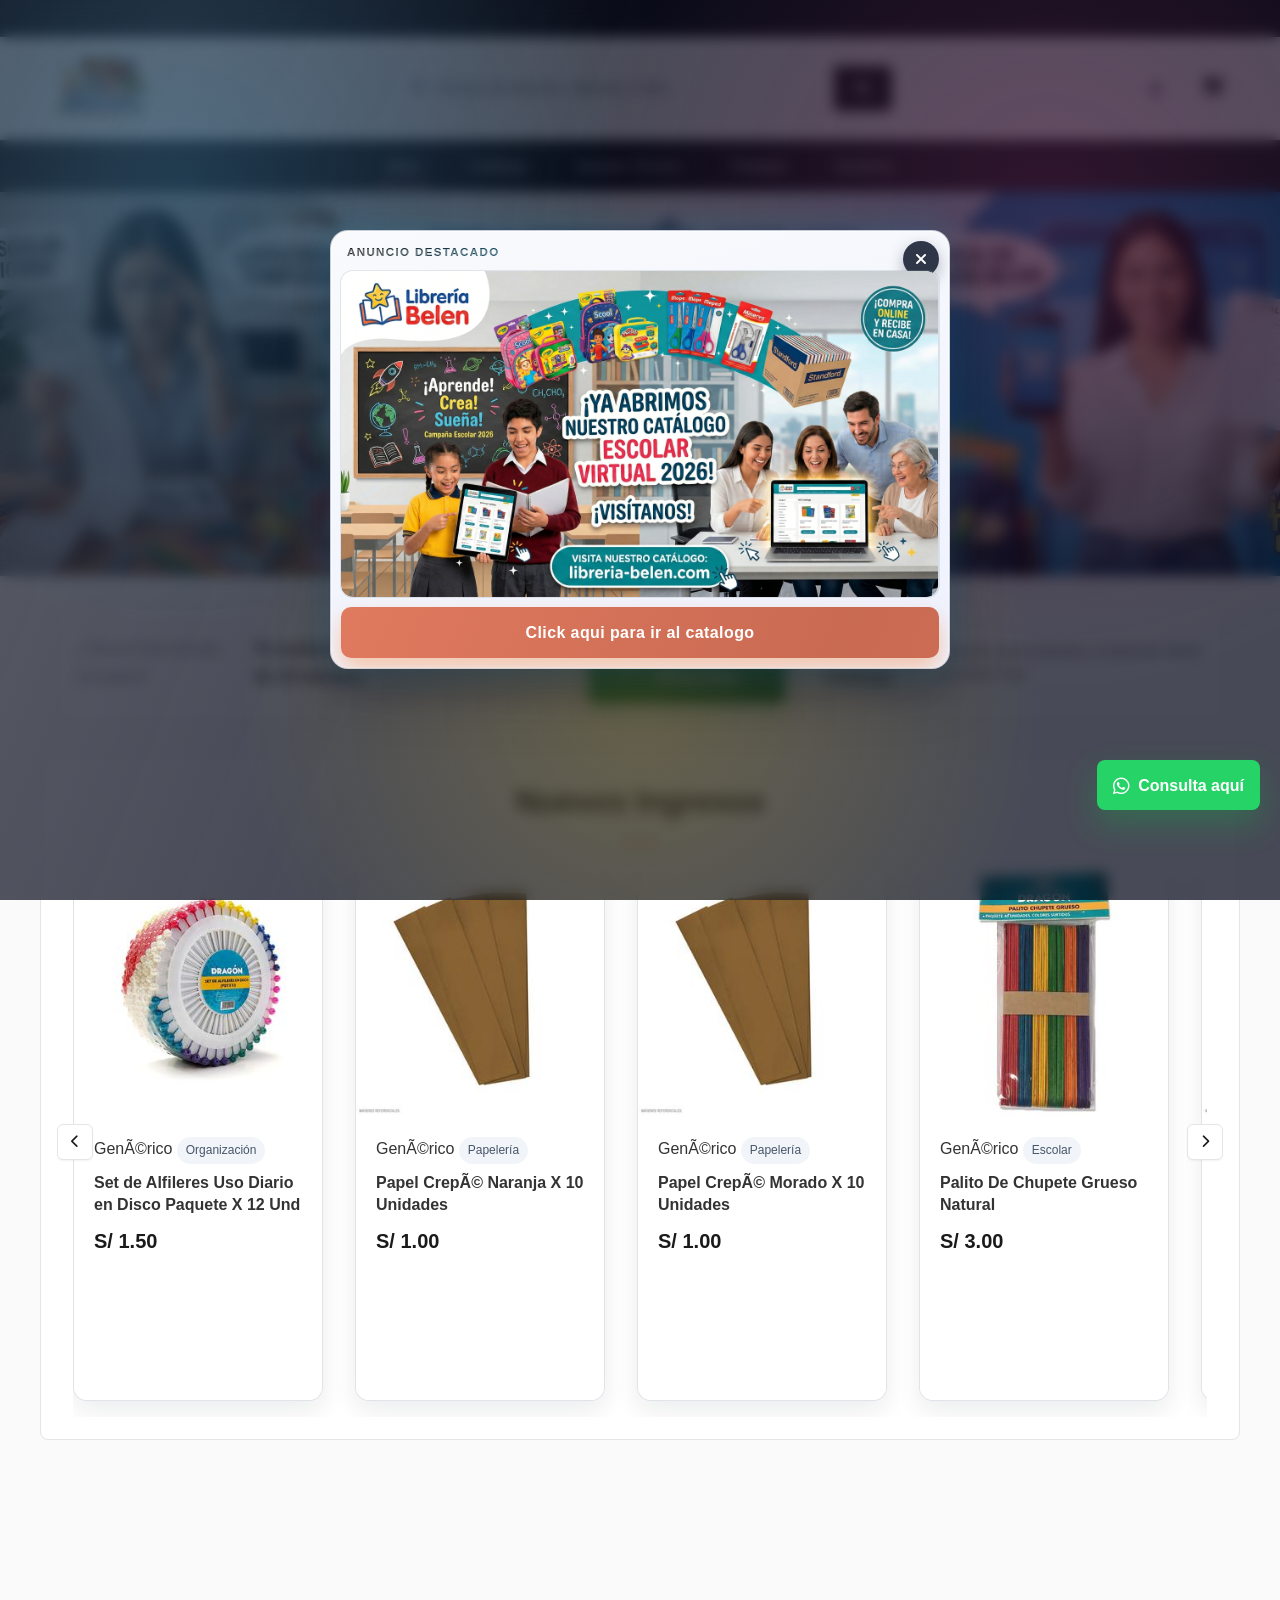
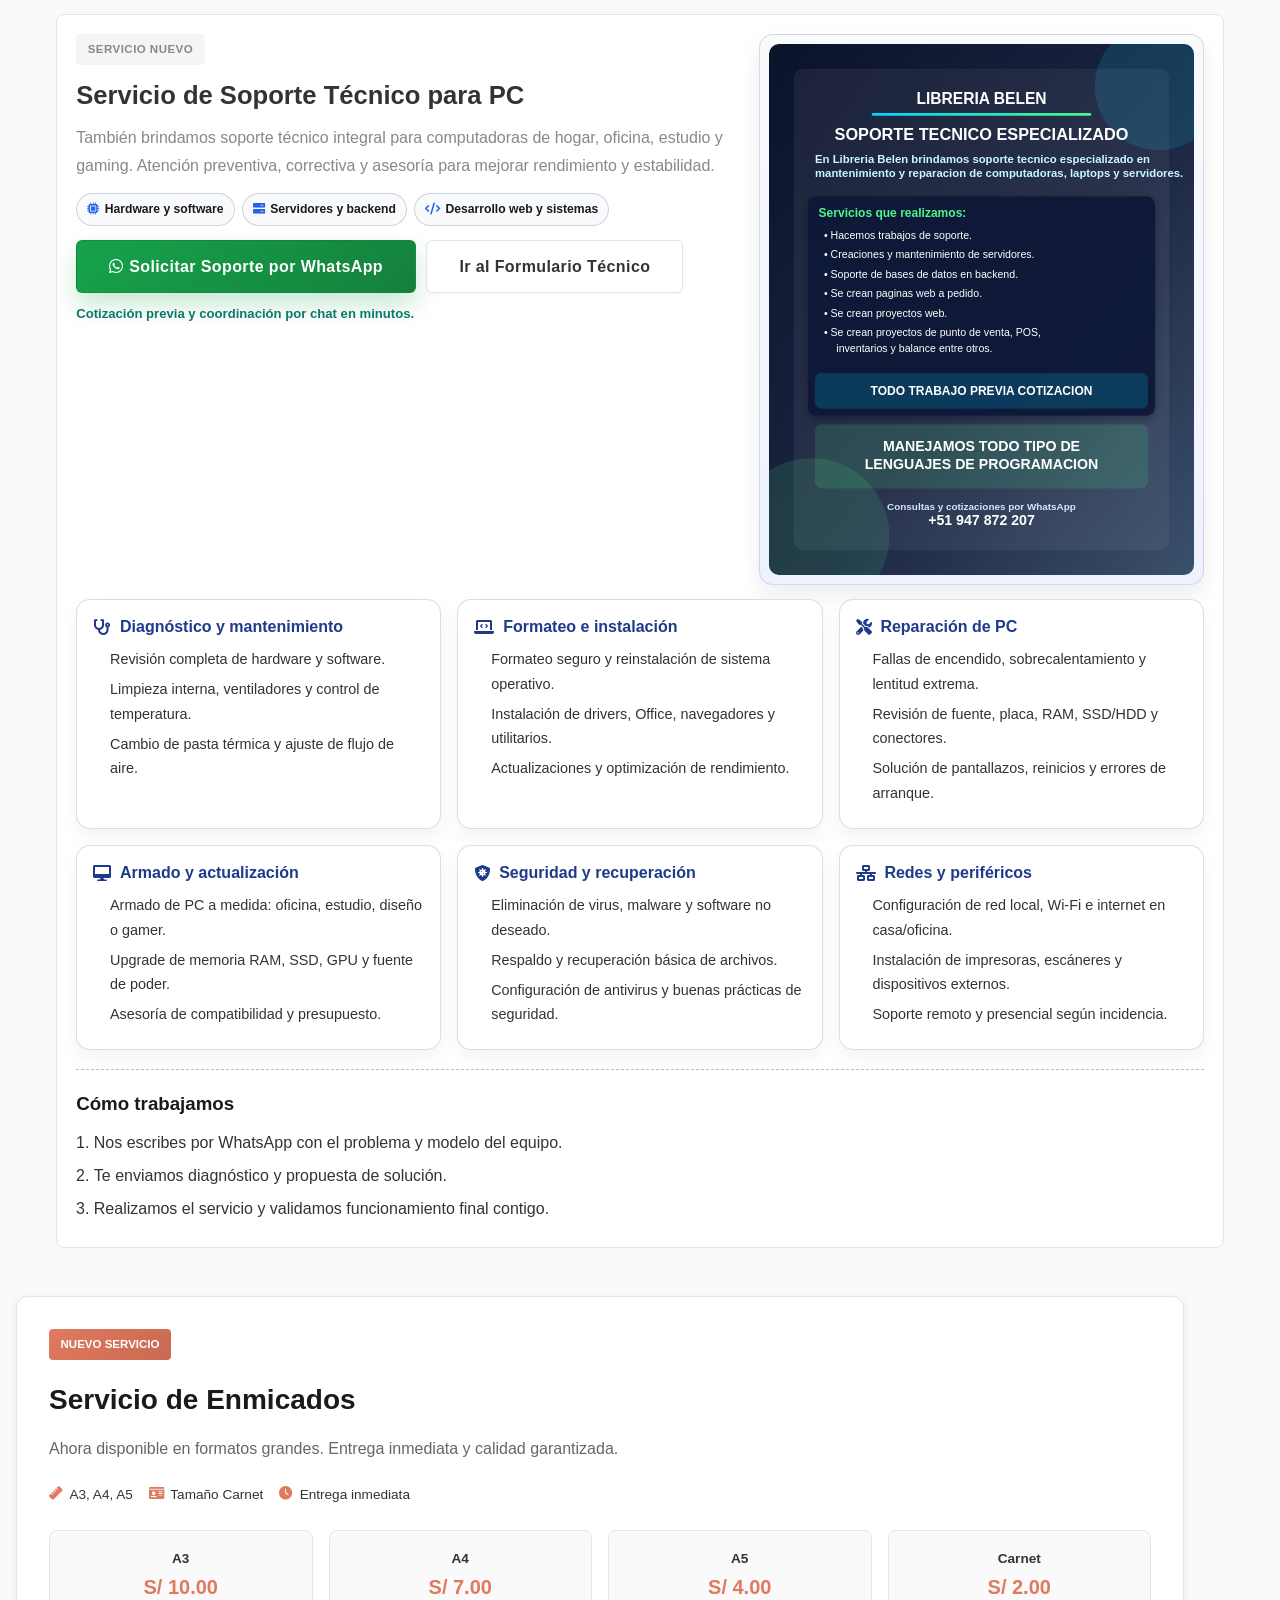
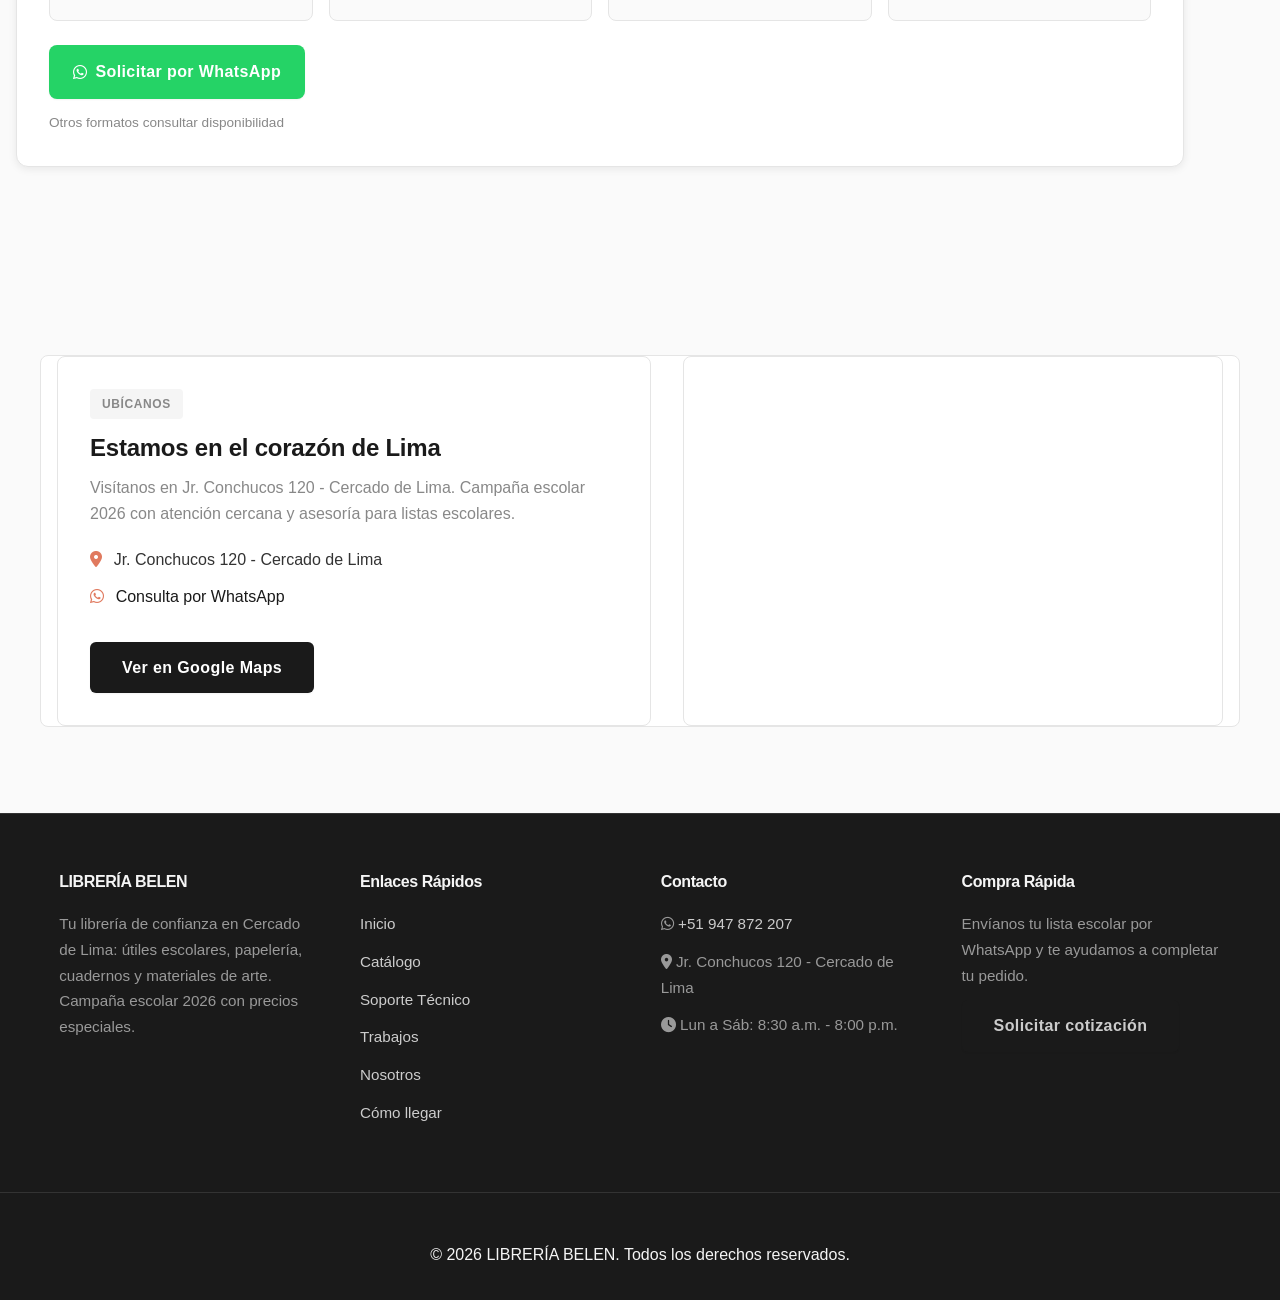
==== commit 77575807: "feat: agregar sección de enmicados y modal de anuncio en la página principal" ====
--- a/index.html
+++ b/index.html
@@ -283,6 +283,44 @@
         </div>
     </section>
 
+    <!-- Sección de Enmicados -->
+    <section class="container enmicados-section" style="display: block !important; visibility: visible !important; opacity: 1 !important;">
+        <div class="support-tech-shell" style="border: 1px solid #e5e5e5; border-radius: 12px; background: #fff; padding: 2rem; box-shadow: 0 2px 8px rgba(0,0,0,0.08);">
+            <div style="display: flex; gap: 2rem; flex-wrap: wrap; align-items: flex-start;">
+                <div style="flex: 1; min-width: 280px;">
+                    <span style="display: inline-block; background: linear-gradient(135deg, #e07a5f, #c96a52); color: white; font-size: 0.72rem; font-weight: 700; text-transform: uppercase; padding: 0.34rem 0.72rem; border-radius: 4px; margin-bottom: 1rem;">NUEVO SERVICIO</span>
+                    <h2 style="font-size: 1.75rem; margin-bottom: 0.75rem; color: var(--primary-color);">Servicio de Enmicados</h2>
+                    <p style="color: #666; margin-bottom: 1.25rem; font-size: 1rem;">Ahora disponible en formatos grandes. Entrega inmediata y calidad garantizada.</p>
+                    <div style="display: flex; flex-wrap: wrap; gap: 1rem; margin-bottom: 1.5rem;">
+                        <span style="font-size: 0.85rem; color: #333; display: flex; align-items: center; gap: 0.4rem;"><i class="fas fa-ruler" style="color: #e07a5f;"></i> A3, A4, A5</span>
+                        <span style="font-size: 0.85rem; color: #333; display: flex; align-items: center; gap: 0.4rem;"><i class="fas fa-id-card" style="color: #e07a5f;"></i> Tamaño Carnet</span>
+                        <span style="font-size: 0.85rem; color: #333; display: flex; align-items: center; gap: 0.4rem;"><i class="fas fa-clock" style="color: #e07a5f;"></i> Entrega inmediata</span>
+                    </div>
+                    <div style="display: grid; grid-template-columns: repeat(4, 1fr); gap: 1rem; margin-bottom: 1.5rem;">
+                        <div style="background: #fafafa; border-radius: 8px; padding: 1rem; text-align: center; border: 1px solid #e5e5e5;">
+                            <div style="font-size: 0.85rem; font-weight: 600; color: #333;">A3</div>
+                            <div style="font-size: 1.25rem; font-weight: 700; color: #e07a5f;">S/ 10.00</div>
+                        </div>
+                        <div style="background: #fafafa; border-radius: 8px; padding: 1rem; text-align: center; border: 1px solid #e5e5e5;">
+                            <div style="font-size: 0.85rem; font-weight: 600; color: #333;">A4</div>
+                            <div style="font-size: 1.25rem; font-weight: 700; color: #e07a5f;">S/ 7.00</div>
+                        </div>
+                        <div style="background: #fafafa; border-radius: 8px; padding: 1rem; text-align: center; border: 1px solid #e5e5e5;">
+                            <div style="font-size: 0.85rem; font-weight: 600; color: #333;">A5</div>
+                            <div style="font-size: 1.25rem; font-weight: 700; color: #e07a5f;">S/ 4.00</div>
+                        </div>
+                        <div style="background: #fafafa; border-radius: 8px; padding: 1rem; text-align: center; border: 1px solid #e5e5e5;">
+                            <div style="font-size: 0.85rem; font-weight: 600; color: #333;">Carnet</div>
+                            <div style="font-size: 1.25rem; font-weight: 700; color: #e07a5f;">S/ 2.00</div>
+                        </div>
+                    </div>
+                    <a class="btn btn-primary" href="https://wa.me/51947872207?text=Hola%2C%20quiero%20informaci%C3%B3n%20sobre%20el%20servicio%20de%20enmicados." target="_blank" rel="noopener" style="display: inline-flex; align-items: center; gap: 0.5rem; padding: 0.85rem 1.5rem; background: #25D366; color: white; text-decoration: none; border-radius: 8px; font-weight: 600;"><i class="fab fa-whatsapp"></i> Solicitar por WhatsApp</a>
+                    <p style="font-size: 0.85rem; color: #888; margin-top: 0.75rem;">Otros formatos consultar disponibilidad</p>
+                </div>
+            </div>
+        </div>
+    </section>
+
     <section class="container library-divider-section reveal-on-scroll" aria-label="Separación de ubicación">
         <div class="library-divider" role="presentation">
             <span class="library-divider-label">Ubicación y atención presencial</span>
@@ -358,20 +396,6 @@
             <p>&copy; <span data-current-year>2026</span> LIBRERÍA BELEN. Todos los derechos reservados.</p>
         </div>
     </footer>
-
-    <!-- Anuncio emergente de ingreso -->
-    <div id="entryAnnouncementModal" class="modal entry-announcement-modal" role="dialog" aria-modal="true" aria-labelledby="entryAnnouncementTitle">
-        <div class="modal-content entry-announcement-content">
-            <button type="button" class="entry-announcement-close" data-announcement-close aria-label="Cerrar anuncio">
-                <i class="fas fa-times" aria-hidden="true"></i>
-            </button>
-            <p id="entryAnnouncementTitle" class="entry-announcement-kicker">Anuncio destacado</p>
-            <a class="entry-announcement-link" href="catalog.html" aria-label="Ir al catalogo">
-                <img class="entry-announcement-image" src="images/Publicidad%20nueva%20para%20libreria.png" alt="Anuncio destacado de Libreria Belen" width="900" height="900" loading="eager" decoding="async">
-            </a>
-            <a class="btn btn-primary entry-announcement-cta" href="catalog.html">Click aqui para ir al catalogo</a>
-        </div>
-    </div>
 
     <!-- Modal de detalle del producto -->
     <div id="productDetailModal" class="modal">
@@ -448,6 +472,20 @@
     </a>
 
     <script src="data/products.js?v=20260228e" defer></script>
+    <!-- Anuncio emergente de ingreso -->
+    <div id="entryAnnouncementModal" class="modal entry-announcement-modal" role="dialog" aria-modal="true" aria-labelledby="entryAnnouncementTitle">
+        <div class="modal-content entry-announcement-content">
+            <button type="button" class="entry-announcement-close" data-announcement-close aria-label="Cerrar anuncio">
+                <i class="fas fa-times" aria-hidden="true"></i>
+            </button>
+            <p id="entryAnnouncementTitle" class="entry-announcement-kicker">Anuncio destacado</p>
+            <a class="entry-announcement-link" href="catalog.html" aria-label="Ir al catalogo">
+                <img class="entry-announcement-image" src="images/Publicidad%20nueva%20para%20libreria.png" alt="Anuncio destacado de Libreria Belen" width="900" height="900" loading="eager" decoding="async">
+            </a>
+            <a class="btn btn-primary entry-announcement-cta" href="catalog.html">Click aqui para ir al catalogo</a>
+        </div>
+    </div>
+
     <script src="js/app.js?v=20260327a" defer></script>
 </body>
 
--- a/css/style.css
+++ b/css/style.css
@@ -6633,6 +6633,242 @@
     color: #e2e8f0;
 }
 
+/* Enmicados Section - Index Page (matching support-tech-section style) */
+.enmicados-section {
+    margin: var(--spacing-lg) 0;
+}
+
+.enmicados-section .support-tech-shell {
+    border: 1px solid var(--border-color);
+    border-radius: 12px;
+    background: #fff;
+    padding: 1.5rem;
+    box-shadow: var(--shadow-sm);
+}
+
+.enmicados-section .support-tech-badge {
+    display: inline-flex;
+    align-items: center;
+    border-radius: 4px;
+    background: linear-gradient(135deg, #e07a5f, #c96a52);
+    color: white;
+    font-size: 0.72rem;
+    font-weight: 700;
+    letter-spacing: 0.04em;
+    text-transform: uppercase;
+    padding: 0.34rem 0.72rem;
+    margin-bottom: 0.6rem;
+}
+
+.enmicados-section h2 {
+    margin-bottom: 0.75rem;
+}
+
+.enmicados-section .support-tech-stats {
+    display: flex;
+    flex-wrap: wrap;
+    gap: 1rem;
+    margin-bottom: 1.5rem;
+}
+
+.enmicados-section .support-tech-stats span {
+    font-size: 0.85rem;
+    color: var(--text-color);
+    display: flex;
+    align-items: center;
+    gap: 0.4rem;
+}
+
+.enmicados-section .support-tech-stats i {
+    color: var(--accent-color);
+}
+
+/* Price Grid */
+.enmicados-pricing-grid {
+    display: grid;
+    grid-template-columns: repeat(4, 1fr);
+    gap: 1rem;
+    margin-bottom: 1.5rem;
+}
+
+.price-box-item {
+    background: #fafafa;
+    border-radius: 8px;
+    padding: 1rem;
+    display: flex;
+    flex-direction: column;
+    align-items: center;
+    gap: 0.35rem;
+    border: 1px solid var(--border-color);
+    transition: all 0.3s ease;
+}
+
+.price-box-item:hover {
+    border-color: var(--accent-color);
+    transform: translateY(-2px);
+    box-shadow: var(--shadow-sm);
+}
+
+.price-box-label {
+    font-size: 0.85rem;
+    font-weight: 600;
+    color: var(--text-color);
+}
+
+.price-box-value {
+    font-size: 1.25rem;
+    font-weight: 700;
+    color: var(--accent-color);
+}
+
+/* Fallback icon */
+.enmicados-icon-fallback {
+    display: none;
+    width: 120px;
+    height: 120px;
+    background: linear-gradient(135deg, #e07a5f, #c96a52);
+    border-radius: 50%;
+    align-items: center;
+    justify-content: center;
+    margin: 0 auto;
+}
+
+.enmicados-icon-fallback i {
+    font-size: 3rem;
+    color: white;
+}
+
+/* Responsive */
+@media (max-width: 768px) {
+    .enmicados-pricing-grid {
+        grid-template-columns: repeat(2, 1fr);
+    }
+    
+    .enmicados-section .support-tech-stats {
+        flex-direction: column;
+        gap: 0.5rem;
+    }
+    
+    .enmicados-section .support-tech-top {
+        flex-direction: column;
+    }
+    
+    .enmicados-section .support-tech-visual {
+        order: -1;
+        margin-bottom: 1.5rem;
+    }
+}
+
+@media (max-width: 480px) {
+    .price-box-item {
+        padding: 0.75rem;
+    }
+    
+    .price-box-value {
+        font-size: 1.1rem;
+    }
+}
+
+/* Enmicados Modal */
+.enmicados-content {
+    width: min(95vw, 500px);
+    max-width: 500px;
+    text-align: center;
+    padding: 2rem;
+}
+
+.enmicados-header {
+    margin-bottom: 1.5rem;
+}
+
+.enmicados-badge {
+    display: inline-block;
+    background: linear-gradient(135deg, #e07a5f, #c96a52);
+    color: white;
+    font-size: 0.75rem;
+    font-weight: 700;
+    padding: 0.35rem 0.75rem;
+    border-radius: 20px;
+    text-transform: uppercase;
+    letter-spacing: 0.05em;
+    margin-bottom: 0.75rem;
+}
+
+.enmicados-content h2 {
+    font-size: 1.75rem;
+    color: var(--primary-color);
+    margin-bottom: 0.5rem;
+    font-weight: 700;
+}
+
+.enmicados-subtitle {
+    color: var(--text-light);
+    font-size: 1rem;
+}
+
+.enmicados-pricing {
+    display: flex;
+    flex-direction: column;
+    gap: 0.75rem;
+    margin-bottom: 1.5rem;
+    padding: 1.25rem;
+    background: #fafafa;
+    border-radius: 12px;
+}
+
+.enmicados-price-item {
+    display: flex;
+    justify-content: space-between;
+    align-items: center;
+    padding: 0.5rem 0;
+    border-bottom: 1px solid #eee;
+}
+
+.enmicados-price-item:last-child {
+    border-bottom: none;
+}
+
+.enmicados-format {
+    font-weight: 600;
+    color: var(--text-color);
+    font-size: 1rem;
+}
+
+.enmicados-price {
+    font-weight: 700;
+    color: var(--accent-color);
+    font-size: 1.1rem;
+}
+
+.enmicados-note {
+    font-size: 0.85rem;
+    color: var(--text-light);
+    margin-bottom: 1.25rem;
+}
+
+.enmicados-content .entry-announcement-cta {
+    display: flex;
+    align-items: center;
+    justify-content: center;
+    gap: 0.5rem;
+    width: 100%;
+    padding: 1rem;
+    font-size: 1rem;
+    font-weight: 600;
+    background: linear-gradient(135deg, #25D366, #20bd5a);
+    border: none;
+    border-radius: 10px;
+    color: white;
+    text-decoration: none;
+    transition: all 0.3s ease;
+}
+
+.enmicados-content .entry-announcement-cta:hover {
+    background: linear-gradient(135deg, #20bd5a, #25D366);
+    transform: translateY(-2px);
+    box-shadow: 0 6px 20px rgba(37, 211, 102, 0.4);
+}
+
 /* Support Announcement Modal - Fullscreen */
 #supportAnnouncementModal .entry-announcement-content {
     width: min(95vw, 900px);
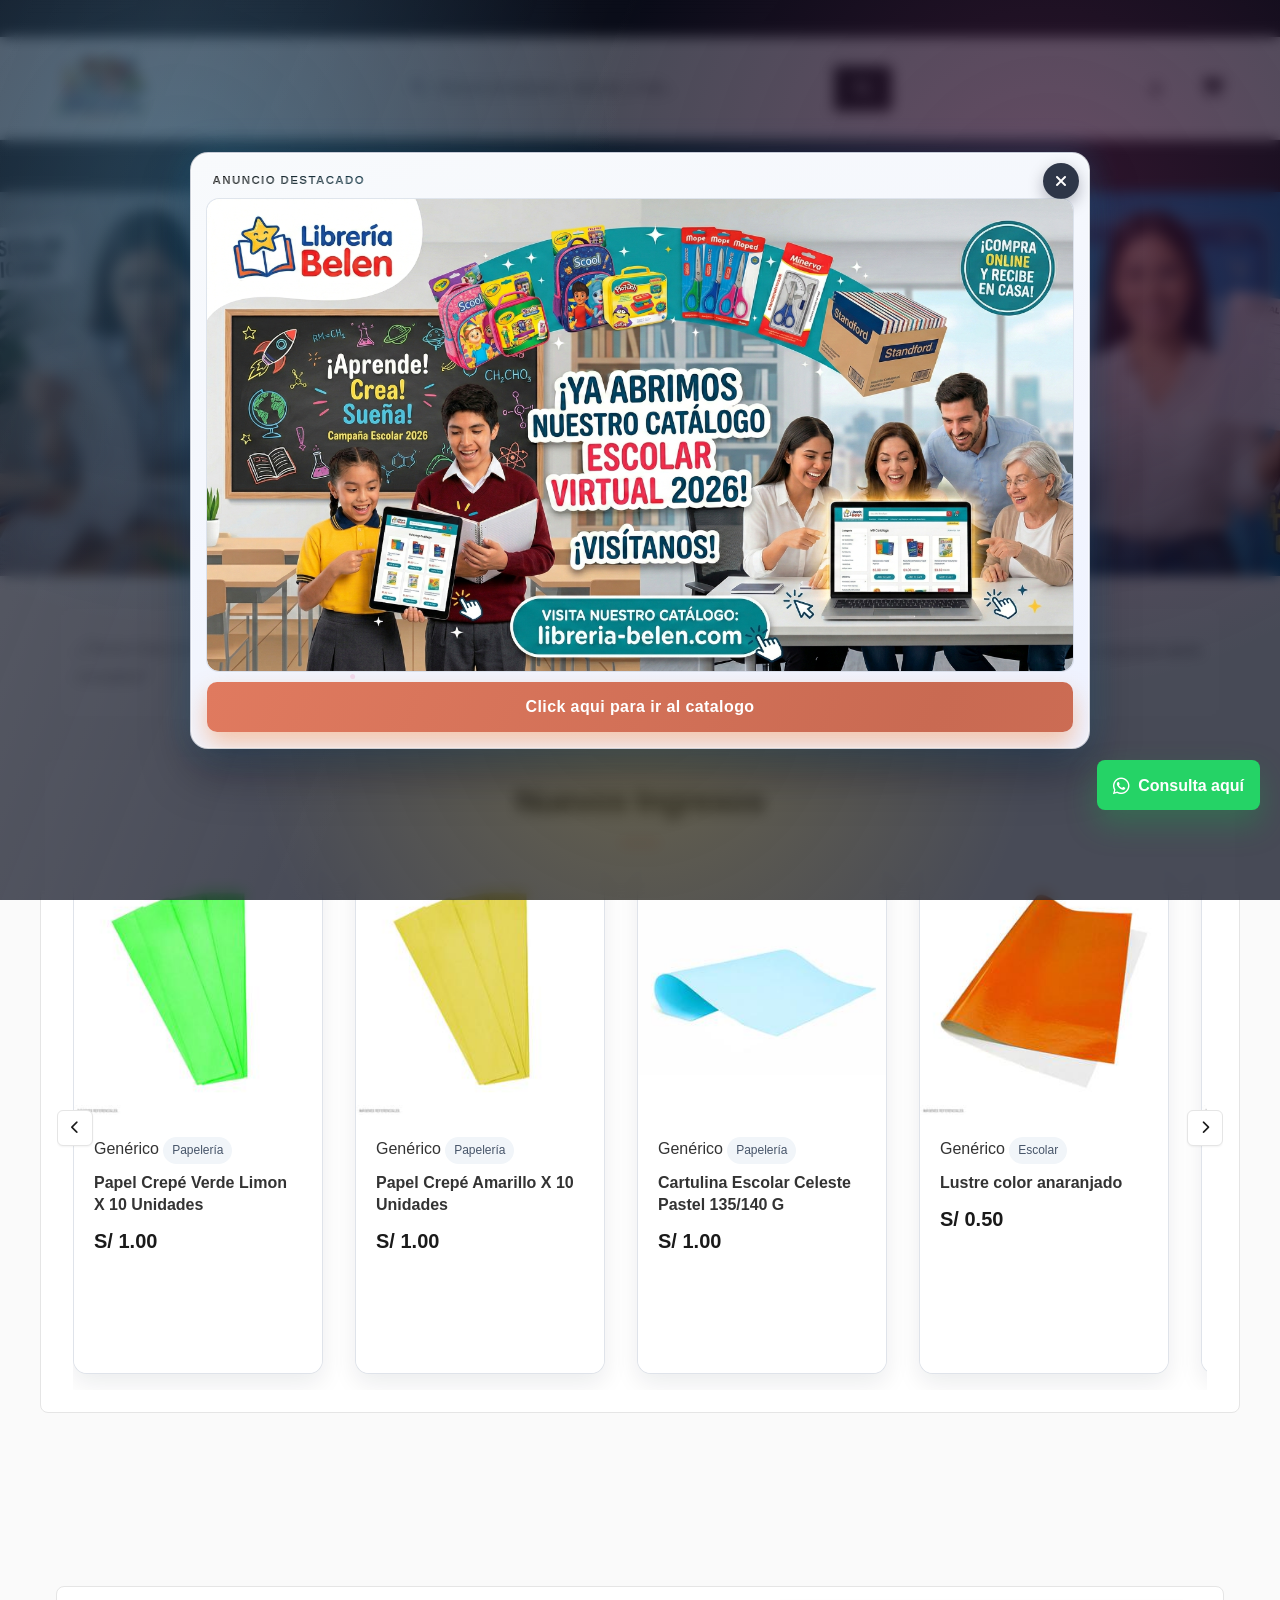
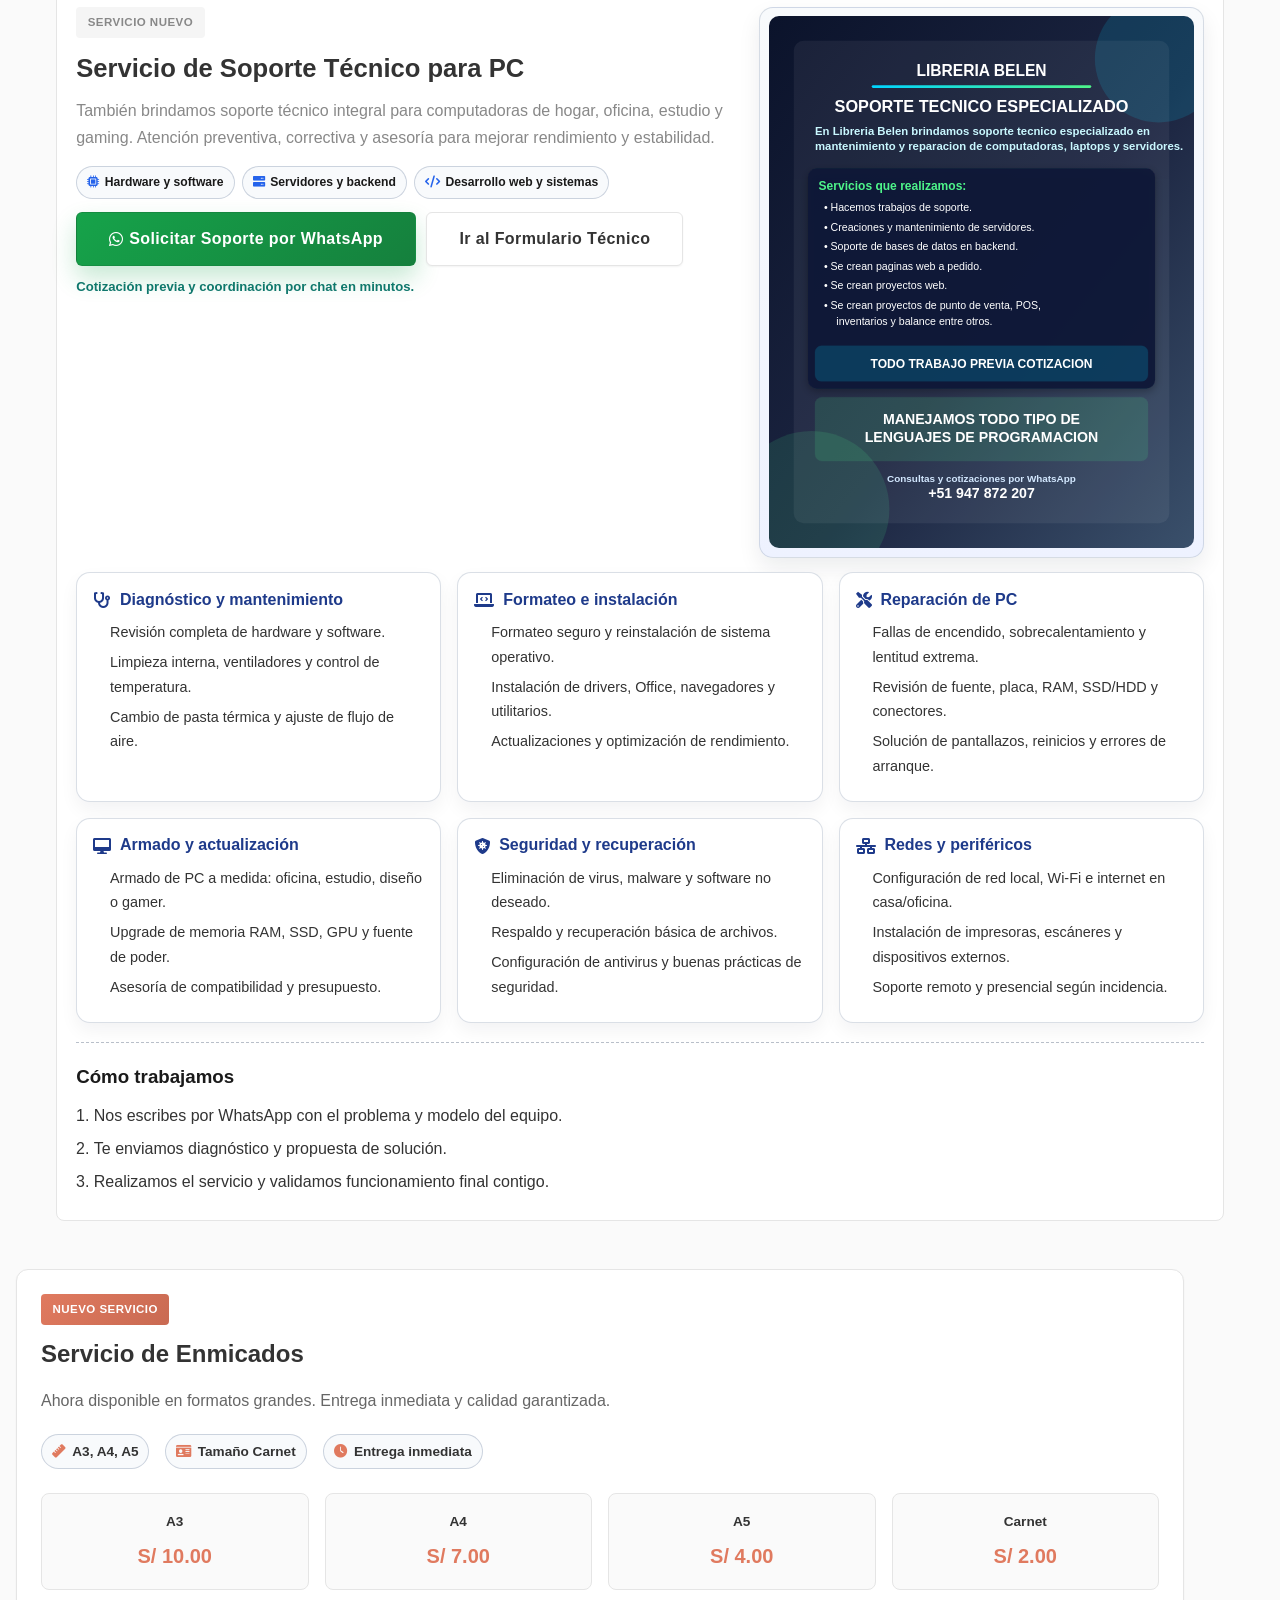
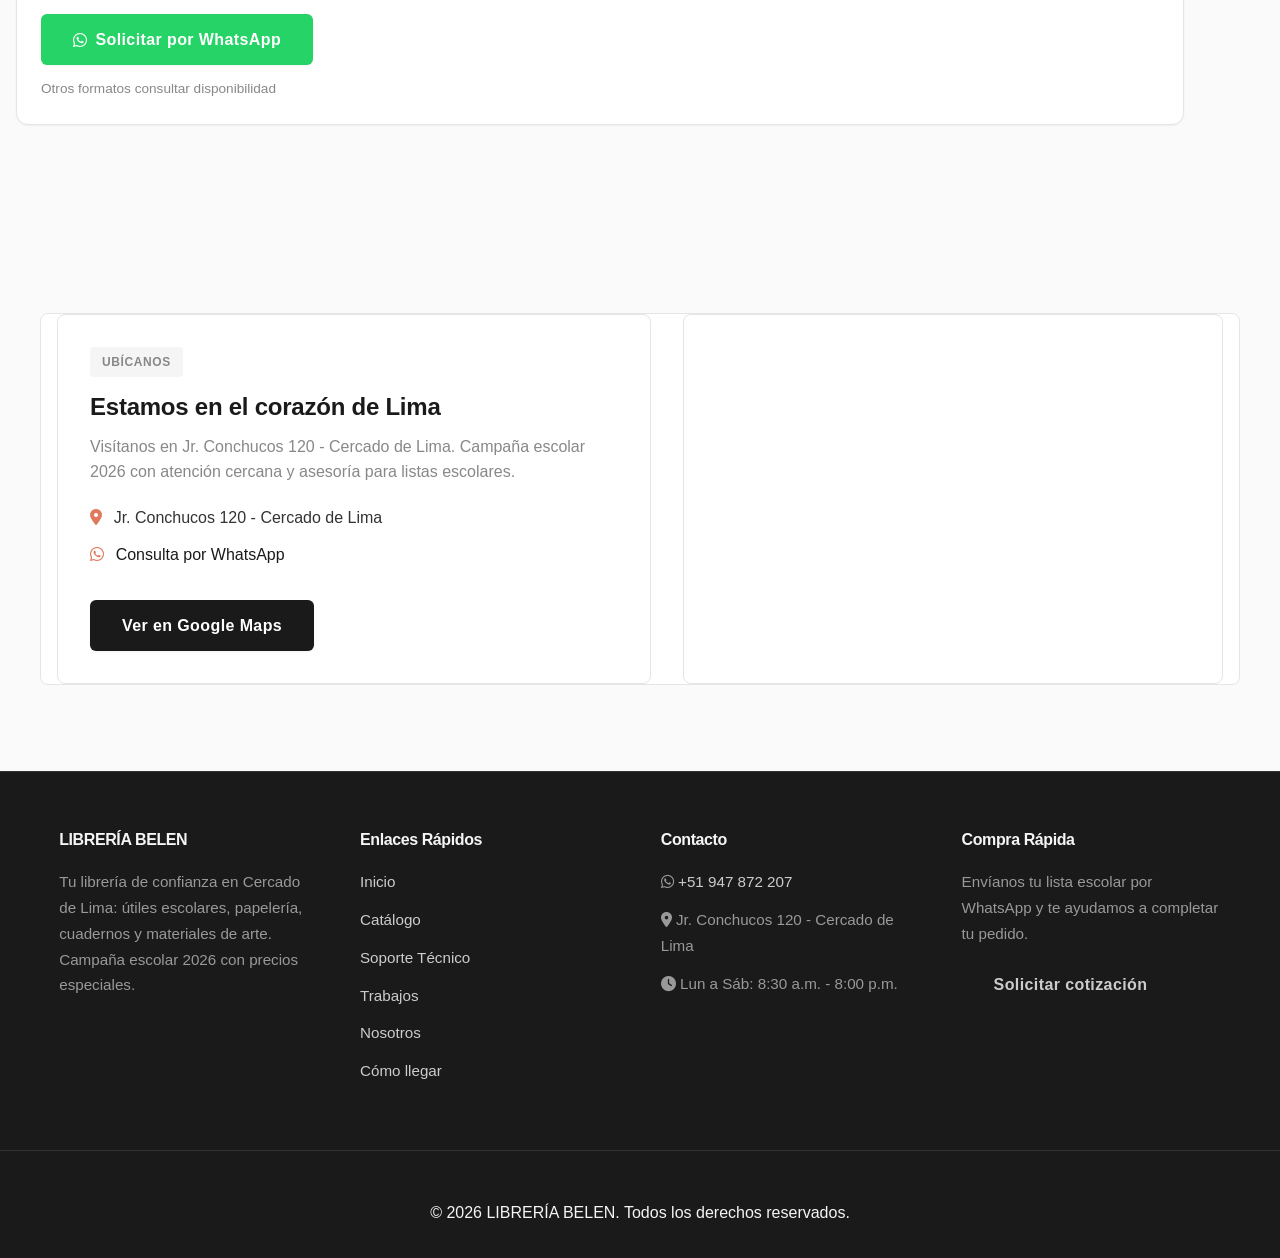
==== commit 9ee16454: "Refactor enmicados section for improved structure and styling" ====
--- a/index.html
+++ b/index.html
@@ -284,38 +284,38 @@
     </section>
 
     <!-- Sección de Enmicados -->
-    <section class="container enmicados-section" style="display: block !important; visibility: visible !important; opacity: 1 !important;">
-        <div class="support-tech-shell" style="border: 1px solid #e5e5e5; border-radius: 12px; background: #fff; padding: 2rem; box-shadow: 0 2px 8px rgba(0,0,0,0.08);">
-            <div style="display: flex; gap: 2rem; flex-wrap: wrap; align-items: flex-start;">
-                <div style="flex: 1; min-width: 280px;">
-                    <span style="display: inline-block; background: linear-gradient(135deg, #e07a5f, #c96a52); color: white; font-size: 0.72rem; font-weight: 700; text-transform: uppercase; padding: 0.34rem 0.72rem; border-radius: 4px; margin-bottom: 1rem;">NUEVO SERVICIO</span>
-                    <h2 style="font-size: 1.75rem; margin-bottom: 0.75rem; color: var(--primary-color);">Servicio de Enmicados</h2>
-                    <p style="color: #666; margin-bottom: 1.25rem; font-size: 1rem;">Ahora disponible en formatos grandes. Entrega inmediata y calidad garantizada.</p>
-                    <div style="display: flex; flex-wrap: wrap; gap: 1rem; margin-bottom: 1.5rem;">
-                        <span style="font-size: 0.85rem; color: #333; display: flex; align-items: center; gap: 0.4rem;"><i class="fas fa-ruler" style="color: #e07a5f;"></i> A3, A4, A5</span>
-                        <span style="font-size: 0.85rem; color: #333; display: flex; align-items: center; gap: 0.4rem;"><i class="fas fa-id-card" style="color: #e07a5f;"></i> Tamaño Carnet</span>
-                        <span style="font-size: 0.85rem; color: #333; display: flex; align-items: center; gap: 0.4rem;"><i class="fas fa-clock" style="color: #e07a5f;"></i> Entrega inmediata</span>
-                    </div>
-                    <div style="display: grid; grid-template-columns: repeat(4, 1fr); gap: 1rem; margin-bottom: 1.5rem;">
-                        <div style="background: #fafafa; border-radius: 8px; padding: 1rem; text-align: center; border: 1px solid #e5e5e5;">
-                            <div style="font-size: 0.85rem; font-weight: 600; color: #333;">A3</div>
-                            <div style="font-size: 1.25rem; font-weight: 700; color: #e07a5f;">S/ 10.00</div>
+    <section class="container enmicados-section">
+        <div class="support-tech-shell">
+            <div class="enmicados-layout">
+                <div class="enmicados-copy">
+                    <span class="support-tech-badge">NUEVO SERVICIO</span>
+                    <h2>Servicio de Enmicados</h2>
+                    <p class="enmicados-description">Ahora disponible en formatos grandes. Entrega inmediata y calidad garantizada.</p>
+                    <div class="support-tech-stats">
+                        <span><i class="fas fa-ruler"></i> A3, A4, A5</span>
+                        <span><i class="fas fa-id-card"></i> Tamaño Carnet</span>
+                        <span><i class="fas fa-clock"></i> Entrega inmediata</span>
+                    </div>
+                    <div class="enmicados-pricing-grid">
+                        <div class="price-box-item">
+                            <div class="price-box-label">A3</div>
+                            <div class="price-box-value">S/ 10.00</div>
                         </div>
-                        <div style="background: #fafafa; border-radius: 8px; padding: 1rem; text-align: center; border: 1px solid #e5e5e5;">
-                            <div style="font-size: 0.85rem; font-weight: 600; color: #333;">A4</div>
-                            <div style="font-size: 1.25rem; font-weight: 700; color: #e07a5f;">S/ 7.00</div>
+                        <div class="price-box-item">
+                            <div class="price-box-label">A4</div>
+                            <div class="price-box-value">S/ 7.00</div>
                         </div>
-                        <div style="background: #fafafa; border-radius: 8px; padding: 1rem; text-align: center; border: 1px solid #e5e5e5;">
-                            <div style="font-size: 0.85rem; font-weight: 600; color: #333;">A5</div>
-                            <div style="font-size: 1.25rem; font-weight: 700; color: #e07a5f;">S/ 4.00</div>
+                        <div class="price-box-item">
+                            <div class="price-box-label">A5</div>
+                            <div class="price-box-value">S/ 4.00</div>
                         </div>
-                        <div style="background: #fafafa; border-radius: 8px; padding: 1rem; text-align: center; border: 1px solid #e5e5e5;">
-                            <div style="font-size: 0.85rem; font-weight: 600; color: #333;">Carnet</div>
-                            <div style="font-size: 1.25rem; font-weight: 700; color: #e07a5f;">S/ 2.00</div>
+                        <div class="price-box-item">
+                            <div class="price-box-label">Carnet</div>
+                            <div class="price-box-value">S/ 2.00</div>
                         </div>
                     </div>
-                    <a class="btn btn-primary" href="https://wa.me/51947872207?text=Hola%2C%20quiero%20informaci%C3%B3n%20sobre%20el%20servicio%20de%20enmicados." target="_blank" rel="noopener" style="display: inline-flex; align-items: center; gap: 0.5rem; padding: 0.85rem 1.5rem; background: #25D366; color: white; text-decoration: none; border-radius: 8px; font-weight: 600;"><i class="fab fa-whatsapp"></i> Solicitar por WhatsApp</a>
-                    <p style="font-size: 0.85rem; color: #888; margin-top: 0.75rem;">Otros formatos consultar disponibilidad</p>
+                    <a class="btn btn-primary enmicados-cta" href="https://wa.me/51947872207?text=Hola%2C%20quiero%20informaci%C3%B3n%20sobre%20el%20servicio%20de%20enmicados." target="_blank" rel="noopener"><i class="fab fa-whatsapp"></i> Solicitar por WhatsApp</a>
+                    <p class="enmicados-note-inline">Otros formatos consultar disponibilidad</p>
                 </div>
             </div>
         </div>
--- a/css/style.css
+++ b/css/style.css
@@ -2046,7 +2046,7 @@
     right: 0;
 }
 
-/* Desplegable de busqueda */
+/* Desplegable de busqueda - Enhanced */
 .search-results-dropdown {
     position: absolute;
     top: 100%;
@@ -2054,13 +2054,25 @@
     width: 100%;
     background: #fff;
     border: 1px solid var(--border-color);
-    border-radius: 8px;
-    box-shadow: var(--shadow-lg);
+    border-radius: 12px;
+    box-shadow: 0 20px 50px rgba(0, 0, 0, 0.15);
     z-index: 1000;
-    max-height: 400px;
+    max-height: 450px;
     overflow-y: auto;
     display: none;
-    margin-top: 8px;
+    margin-top: 12px;
+    animation: searchDropdownSlide 0.3s ease;
+}
+
+@keyframes searchDropdownSlide {
+    from {
+        opacity: 0;
+        transform: translateY(-10px);
+    }
+    to {
+        opacity: 1;
+        transform: translateY(0);
+    }
 }
 
 .search-results-dropdown.active {
@@ -2068,35 +2080,41 @@
 }
 
 .search-section-title {
-    font-size: 0.75rem;
+    font-size: 0.7rem;
     text-transform: uppercase;
-    letter-spacing: 0.08em;
-    color: #6b7280;
-    padding: 0.75rem 1rem 0.25rem;
+    letter-spacing: 0.1em;
+    color: var(--accent-color);
+    font-weight: 700;
+    padding: 0.75rem 1rem 0.5rem;
+    border-bottom: 1px solid #f0f0f0;
+    margin-bottom: 0.25rem;
 }
 
 .search-chips {
     display: flex;
     flex-wrap: wrap;
     gap: 0.5rem;
-    padding: 0 1rem 0.75rem;
+    padding: 0.5rem 1rem 0.75rem;
 }
 
 .search-chip {
     border: 1px solid rgba(15, 23, 42, 0.1);
-    background: #f8fafc;
+    background: linear-gradient(135deg, #f8fafc, #fff);
     color: #1a1a1a;
-    padding: 0.35rem 0.7rem;
-    border-radius: 999px;
+    padding: 0.4rem 0.75rem;
+    border-radius: 20px;
     font-size: 0.8rem;
     cursor: pointer;
-    transition: transform 0.2s, box-shadow 0.2s, background 0.2s;
+    transition: all 0.25s ease;
+    font-weight: 500;
 }
 
 .search-chip:hover {
-    transform: translateY(-1px);
-    background: #fff;
-    box-shadow: 0 6px 14px rgba(15, 23, 42, 0.12);
+    transform: translateY(-2px);
+    background: var(--accent-color);
+    color: white;
+    border-color: var(--accent-color);
+    box-shadow: 0 4px 15px rgba(224, 122, 95, 0.3);
 }
 
 .search-product-chip {
@@ -2110,14 +2128,41 @@
     color: #111827;
 }
 
+/* Search Items - Enhanced */
 .search-item {
     display: flex;
     align-items: center;
     gap: 1rem;
-    padding: 0.85rem 1rem;
+    padding: 0.75rem 1rem;
     cursor: pointer;
-    transition: background 0.2s;
-    border-bottom: 1px solid rgba(15, 23, 42, 0.06);
+    transition: all 0.25s ease;
+    border-bottom: 1px solid #f5f5f5;
+    position: relative;
+    overflow: hidden;
+    animation: searchItemFadeIn 0.3s ease backwards;
+}
+
+@keyframes searchItemFadeIn {
+    from {
+        opacity: 0;
+        transform: translateX(-15px);
+    }
+    to {
+        opacity: 1;
+        transform: translateX(0);
+    }
+}
+
+.search-item::before {
+    content: '';
+    position: absolute;
+    left: 0;
+    top: 0;
+    bottom: 0;
+    width: 3px;
+    background: var(--accent-color);
+    opacity: 0;
+    transition: opacity 0.25s ease;
 }
 
 .search-item:last-child {
@@ -2125,47 +2170,113 @@
 }
 
 .search-item:hover {
-    background: #f8fafc;
+    background: linear-gradient(90deg, rgba(224, 122, 95, 0.08), transparent);
+}
+
+.search-item:hover::before {
+    opacity: 1;
 }
 
 .search-item.active {
-    background: #eef2ff;
-}
-
+    background: linear-gradient(90deg, rgba(224, 122, 95, 0.12), transparent);
+}
+
+.search-item.active::before {
+    opacity: 1;
+}
+
+/* Image - Enhanced */
 .search-item img {
-    width: 48px;
-    height: 48px;
+    width: 56px;
+    height: 56px;
     object-fit: cover;
-    border-radius: 10px;
-    box-shadow: 0 6px 12px rgba(15, 23, 42, 0.12);
+    border-radius: 12px;
+    box-shadow: 0 4px 15px rgba(0, 0, 0, 0.1);
+    transition: transform 0.3s ease;
+    flex-shrink: 0;
+}
+
+.search-item:hover img {
+    transform: scale(1.1) rotate(2deg);
+    box-shadow: 0 6px 20px rgba(0, 0, 0, 0.15);
+}
+
+.search-item-info {
+    flex: 1;
+    min-width: 0;
 }
 
 .search-item-info h4 {
-    font-size: 0.95rem;
-    margin-bottom: 0.1rem;
+    font-size: 0.9rem;
+    margin-bottom: 0.2rem;
     color: var(--text-color);
+    font-weight: 600;
+    line-height: 1.3;
+    white-space: nowrap;
+    overflow: hidden;
+    text-overflow: ellipsis;
 }
 
 .search-item-info p {
-    font-size: 0.8rem;
+    font-size: 0.75rem;
     color: var(--text-light);
     margin: 0;
-}
-
-.search-mark {
-    background: rgba(176, 138, 74, 0.22);
-    color: inherit;
-    border-radius: 4px;
-    padding: 0 0.18em;
-    box-decoration-break: clone;
-    -webkit-box-decoration-break: clone;
-}
-
+    text-transform: capitalize;
+}
+
+/* Price Tag */
 .search-item-price {
     margin-left: auto;
     font-weight: 700;
-    color: #111827;
-    font-size: 0.9rem;
+    color: var(--accent-color);
+    font-size: 1rem;
+    padding: 0.35rem 0.75rem;
+    background: rgba(224, 122, 95, 0.1);
+    border-radius: 8px;
+    white-space: nowrap;
+}
+
+/* Highlight matches */
+.search-mark {
+    background: rgba(224, 122, 95, 0.25);
+    color: var(--accent-color);
+    border-radius: 4px;
+    padding: 0 0.2em;
+    font-weight: 600;
+    box-decoration-break: clone;
+    -webkit-box-decoration-break: clone;
+}
+
+/* Empty state */
+.search-empty {
+    padding: 2rem;
+    text-align: center;
+    color: var(--text-light);
+}
+
+.search-empty i {
+    font-size: 2.5rem;
+    margin-bottom: 0.75rem;
+    opacity: 0.3;
+}
+
+/* Scrollbar */
+.search-results-dropdown::-webkit-scrollbar {
+    width: 6px;
+}
+
+.search-results-dropdown::-webkit-scrollbar-track {
+    background: #f5f5f5;
+    border-radius: 3px;
+}
+
+.search-results-dropdown::-webkit-scrollbar-thumb {
+    background: #ccc;
+    border-radius: 3px;
+}
+
+.search-results-dropdown::-webkit-scrollbar-thumb:hover {
+    background: var(--accent-color);
 }
 
 /* Boton flotante de WhatsApp */
@@ -2334,9 +2445,10 @@
     display: flex;
     flex-direction: column;
     margin: 0;
-    width: min(94vw, 620px, calc(100dvh - 7.5rem));
-    max-height: calc(100dvh - 2.4rem - env(safe-area-inset-top) - env(safe-area-inset-bottom));
-    padding: 0.65rem;
+    width: min(95vw, 900px);
+    max-width: 900px;
+    max-height: calc(100dvh - 4rem);
+    padding: 1rem;
     border: 1px solid rgba(15, 23, 42, 0.18);
     border-radius: 18px;
     background: linear-gradient(165deg, #f8fafc 0%, #eef2ff 100%);
@@ -2416,7 +2528,7 @@
     display: block;
     width: 100%;
     height: auto;
-    max-height: min(74dvh, 760px);
+    max-height: min(70vh, 600px);
     border-radius: 12px;
     box-shadow: 0 8px 24px rgba(15, 23, 42, 0.22);
     background: #ffffff;
@@ -5303,6 +5415,15 @@
         display: inline-flex;
     }
 
+    .product-grid {
+        grid-template-columns: repeat(auto-fill, minmax(140px, 1fr));
+        gap: var(--spacing-sm);
+    }
+
+    .product-card {
+        padding: 1rem;
+    }
+
     .sidebar {
         position: fixed;
         top: 0;
@@ -6646,6 +6767,17 @@
     box-shadow: var(--shadow-sm);
 }
 
+.enmicados-layout {
+    display: flex;
+    flex-wrap: wrap;
+    gap: 2rem;
+    align-items: flex-start;
+}
+
+.enmicados-copy {
+    flex: 1 1 280px;
+}
+
 .enmicados-section .support-tech-badge {
     display: inline-flex;
     align-items: center;
@@ -6664,6 +6796,12 @@
     margin-bottom: 0.75rem;
 }
 
+.enmicados-description {
+    color: #666;
+    margin-bottom: 1.25rem;
+    font-size: 1rem;
+}
+
 .enmicados-section .support-tech-stats {
     display: flex;
     flex-wrap: wrap;
@@ -6719,6 +6857,25 @@
     font-size: 1.25rem;
     font-weight: 700;
     color: var(--accent-color);
+}
+
+.enmicados-cta {
+    display: inline-flex;
+    align-items: center;
+    gap: 0.5rem;
+    background: #25d366;
+    border-color: #25d366;
+}
+
+.enmicados-cta:hover {
+    background: #1faa52;
+    border-color: #1faa52;
+}
+
+.enmicados-note-inline {
+    font-size: 0.85rem;
+    color: #888;
+    margin-top: 0.75rem;
 }
 
 /* Fallback icon */
@@ -6740,6 +6897,10 @@
 
 /* Responsive */
 @media (max-width: 768px) {
+    .enmicados-layout {
+        gap: 1.25rem;
+    }
+
     .enmicados-pricing-grid {
         grid-template-columns: repeat(2, 1fr);
     }
@@ -6766,6 +6927,11 @@
     
     .price-box-value {
         font-size: 1.1rem;
+    }
+
+    .enmicados-cta {
+        width: 100%;
+        justify-content: center;
     }
 }
 
@@ -7152,6 +7318,22 @@
     border-left: 4px solid var(--accent-color);
 }
 
+@media (max-width: 480px) {
+    .toast-container {
+        top: auto;
+        right: 12px;
+        bottom: calc(84px + env(safe-area-inset-bottom));
+        left: 12px;
+    }
+
+    .toast {
+        min-width: 0;
+        width: 100%;
+        max-width: none;
+        padding: 0.9rem 1rem;
+    }
+}
+
 @keyframes toastSlideIn {
     from {
         opacity: 0;
